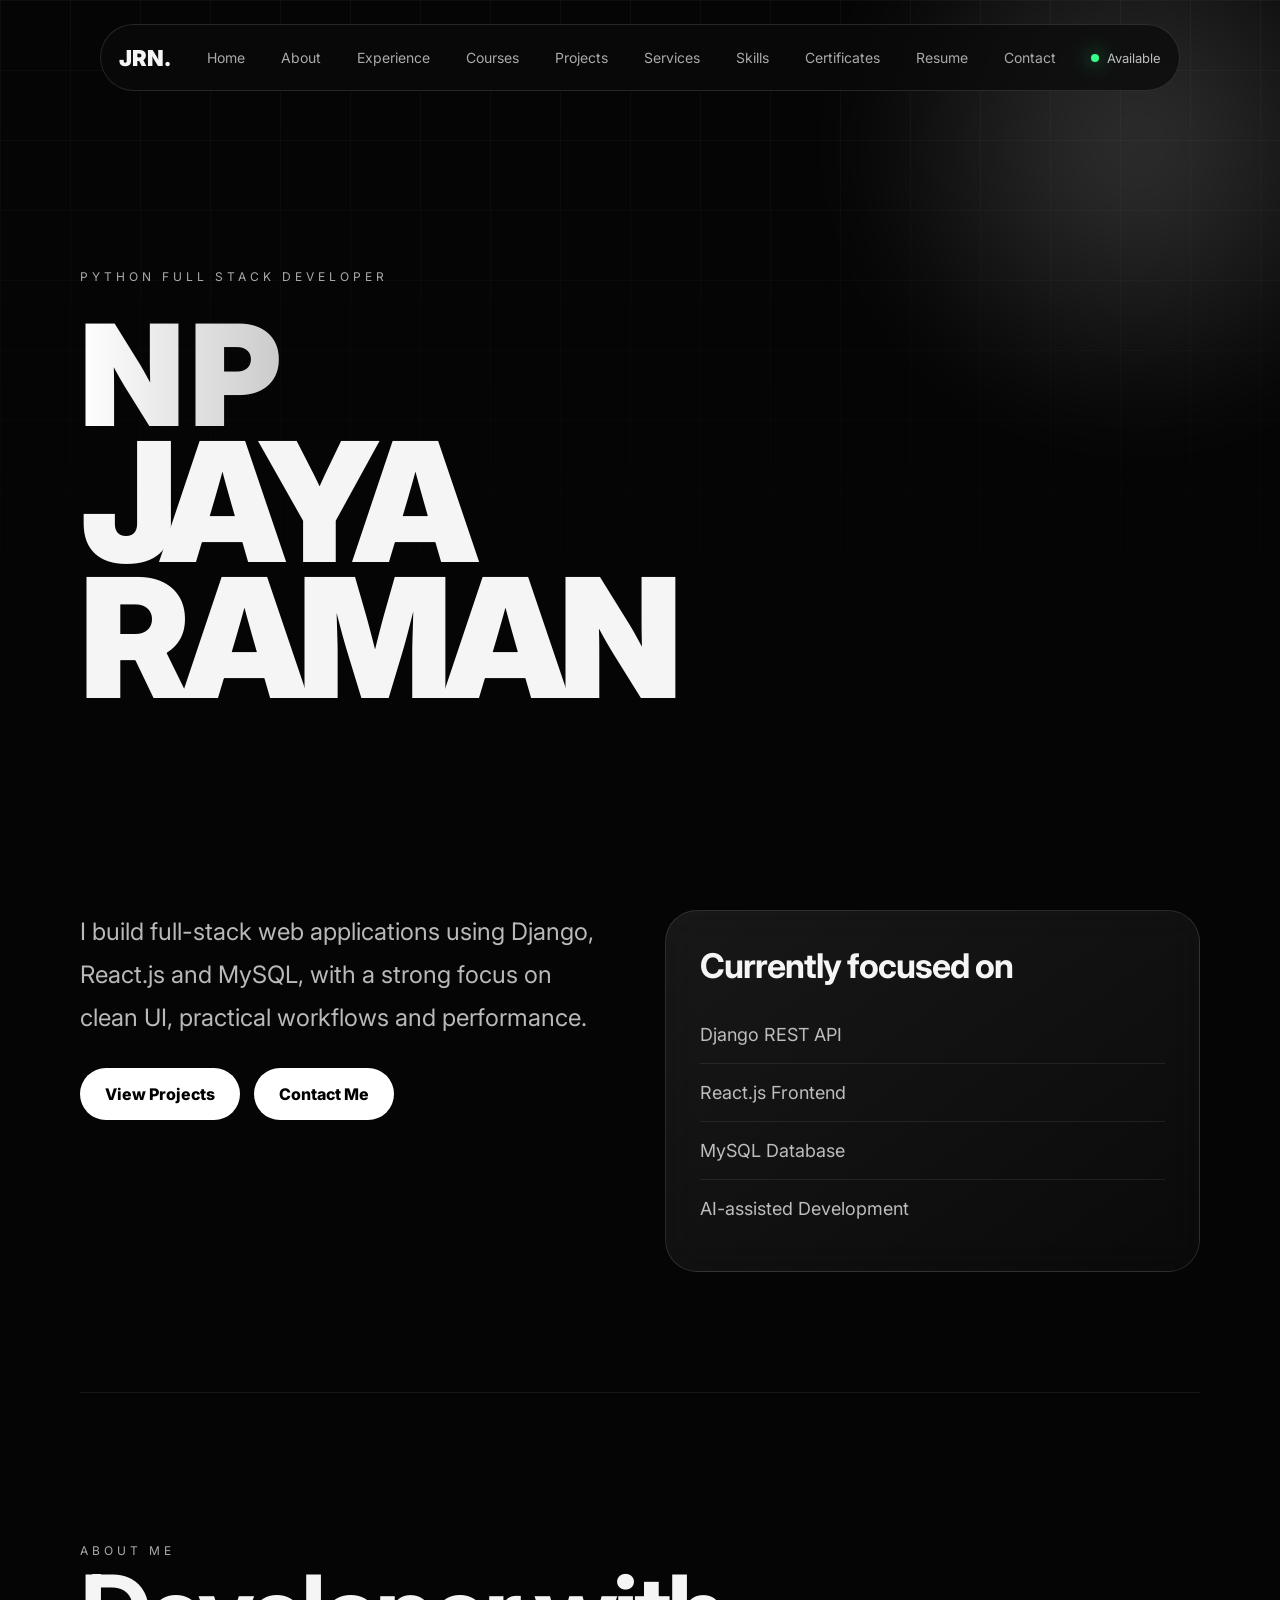
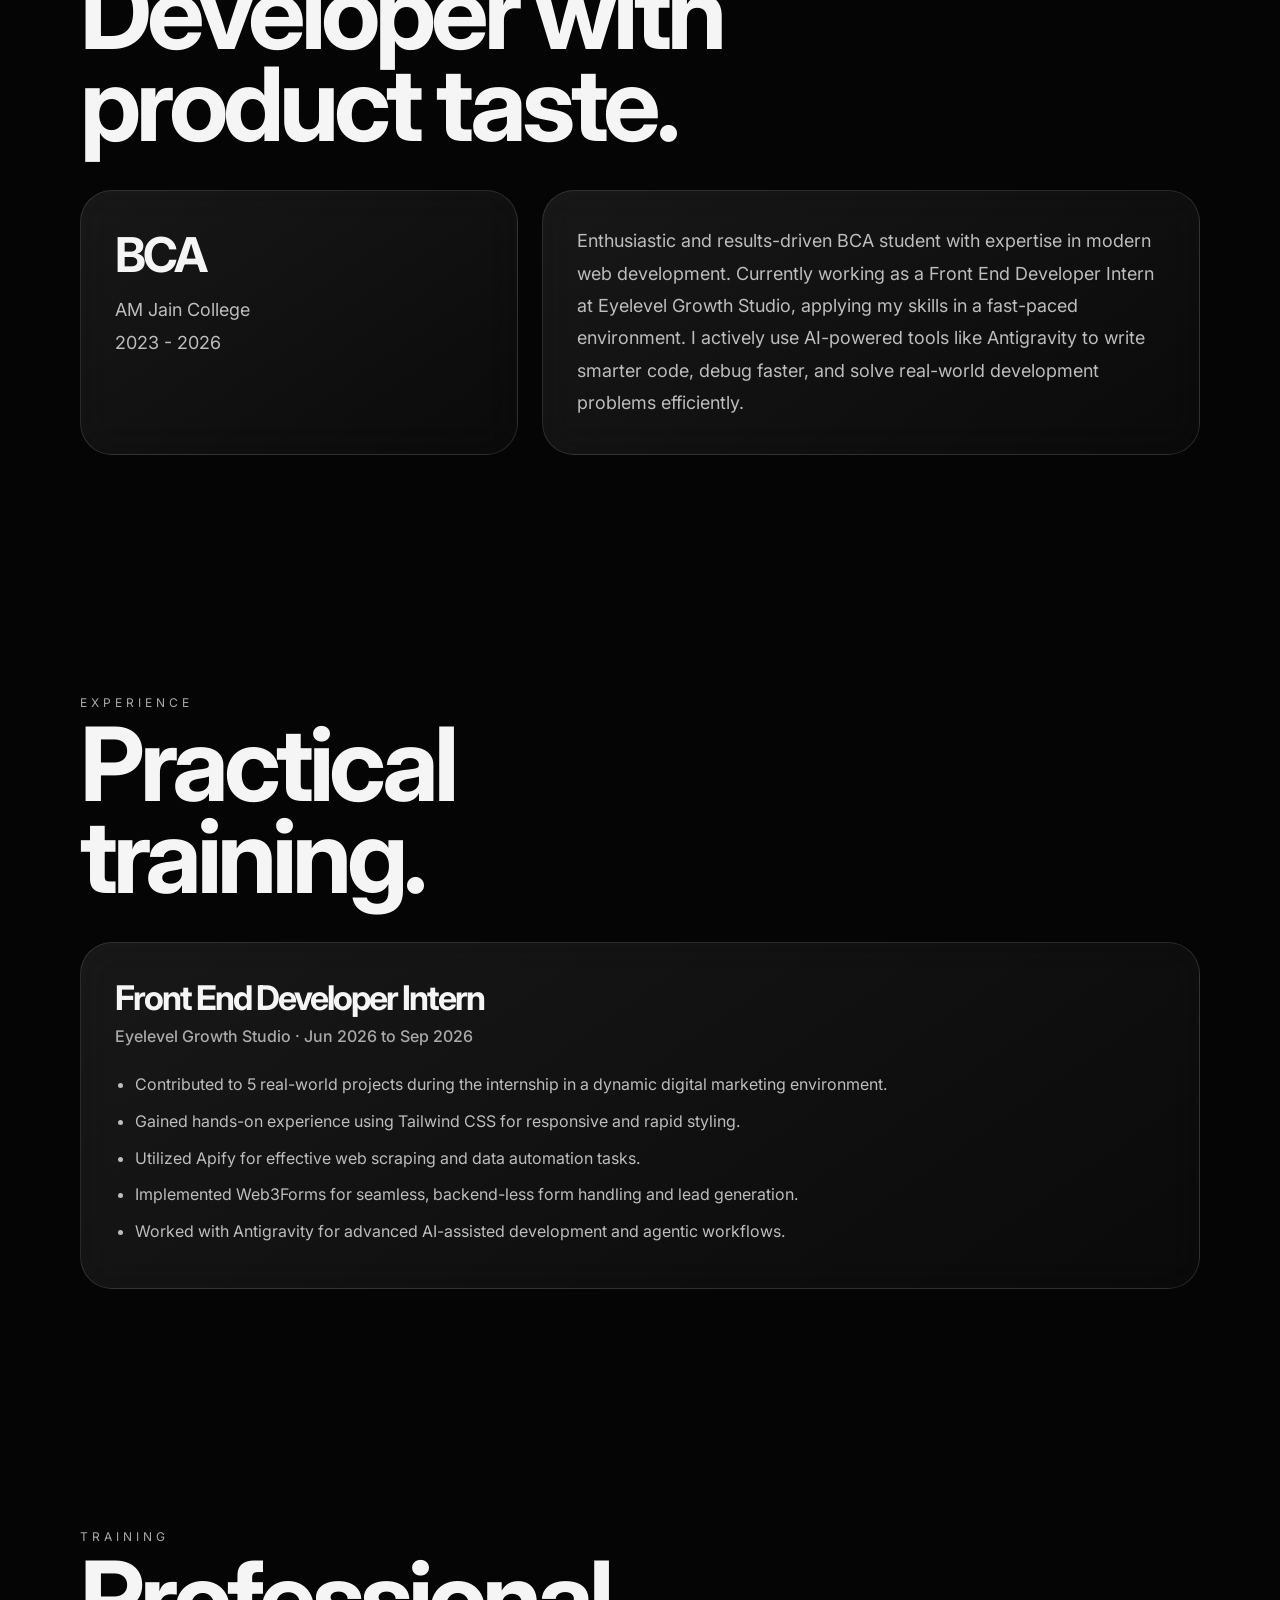
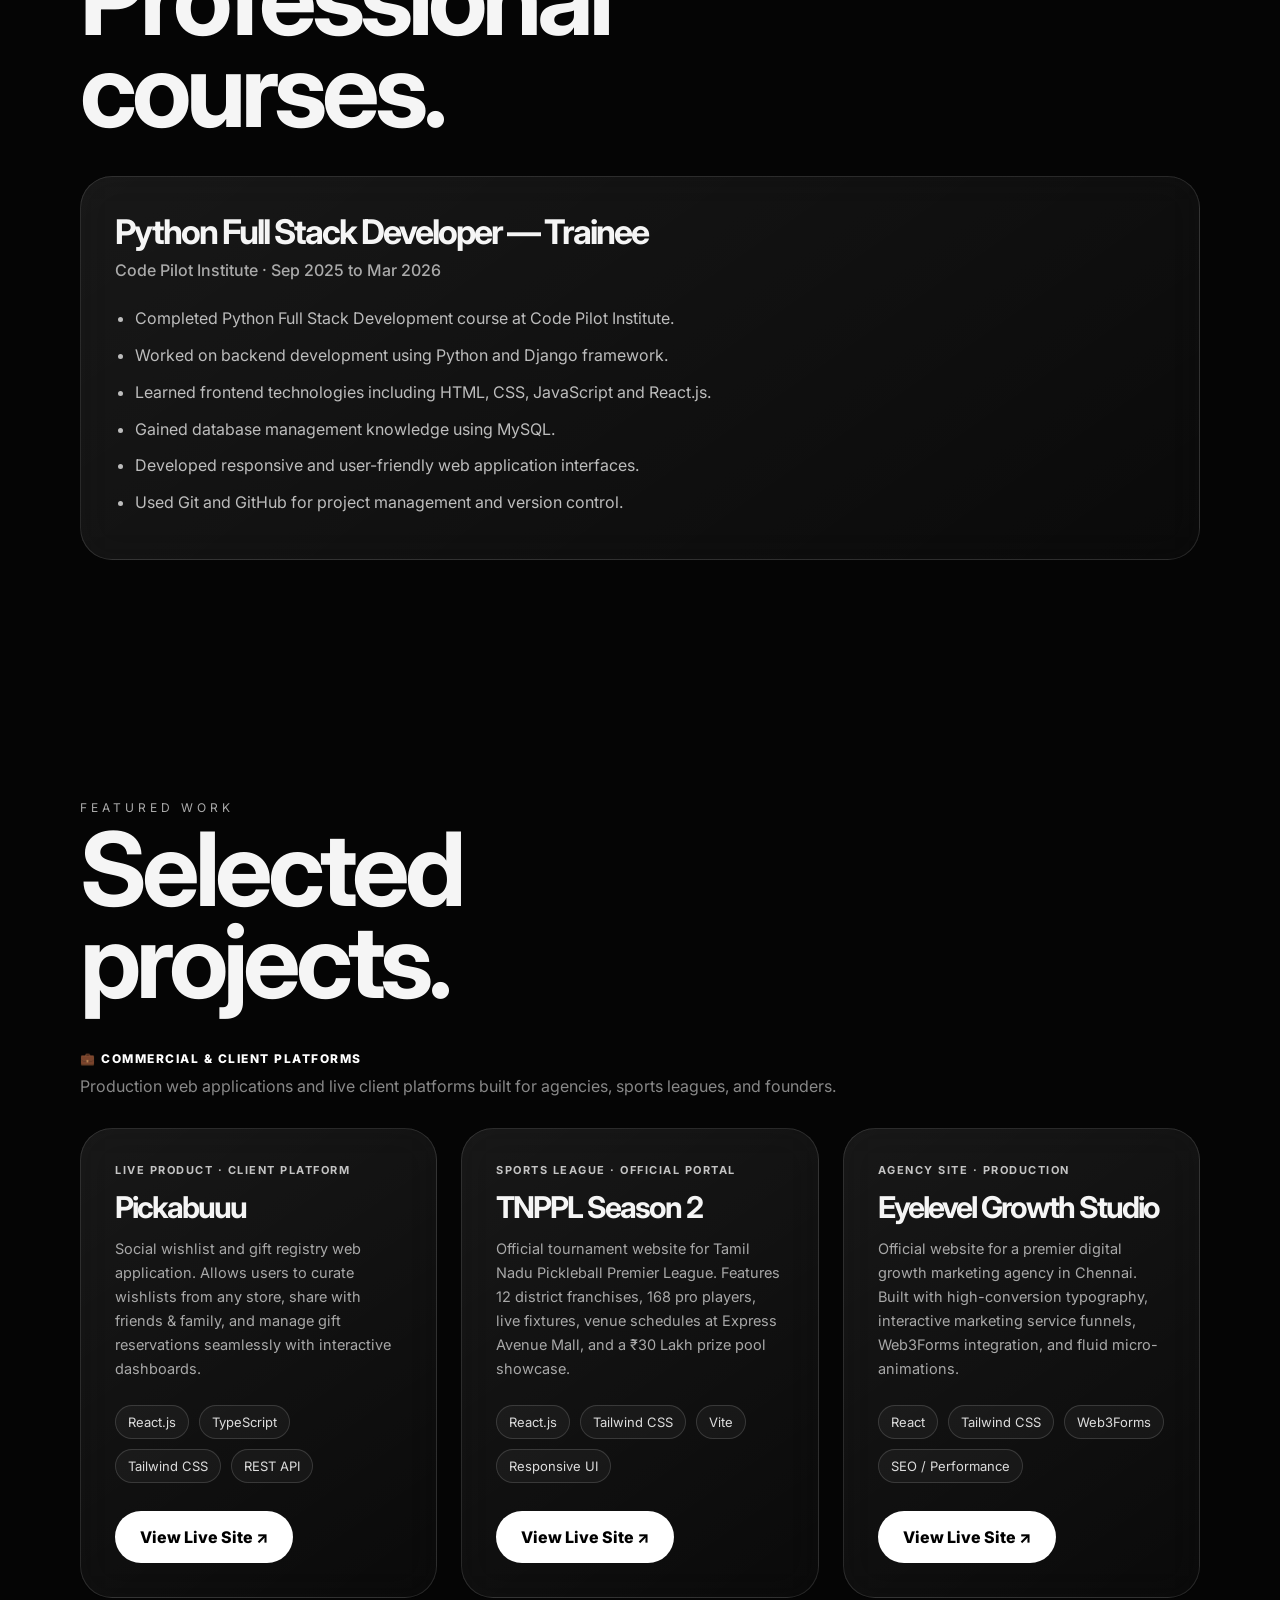
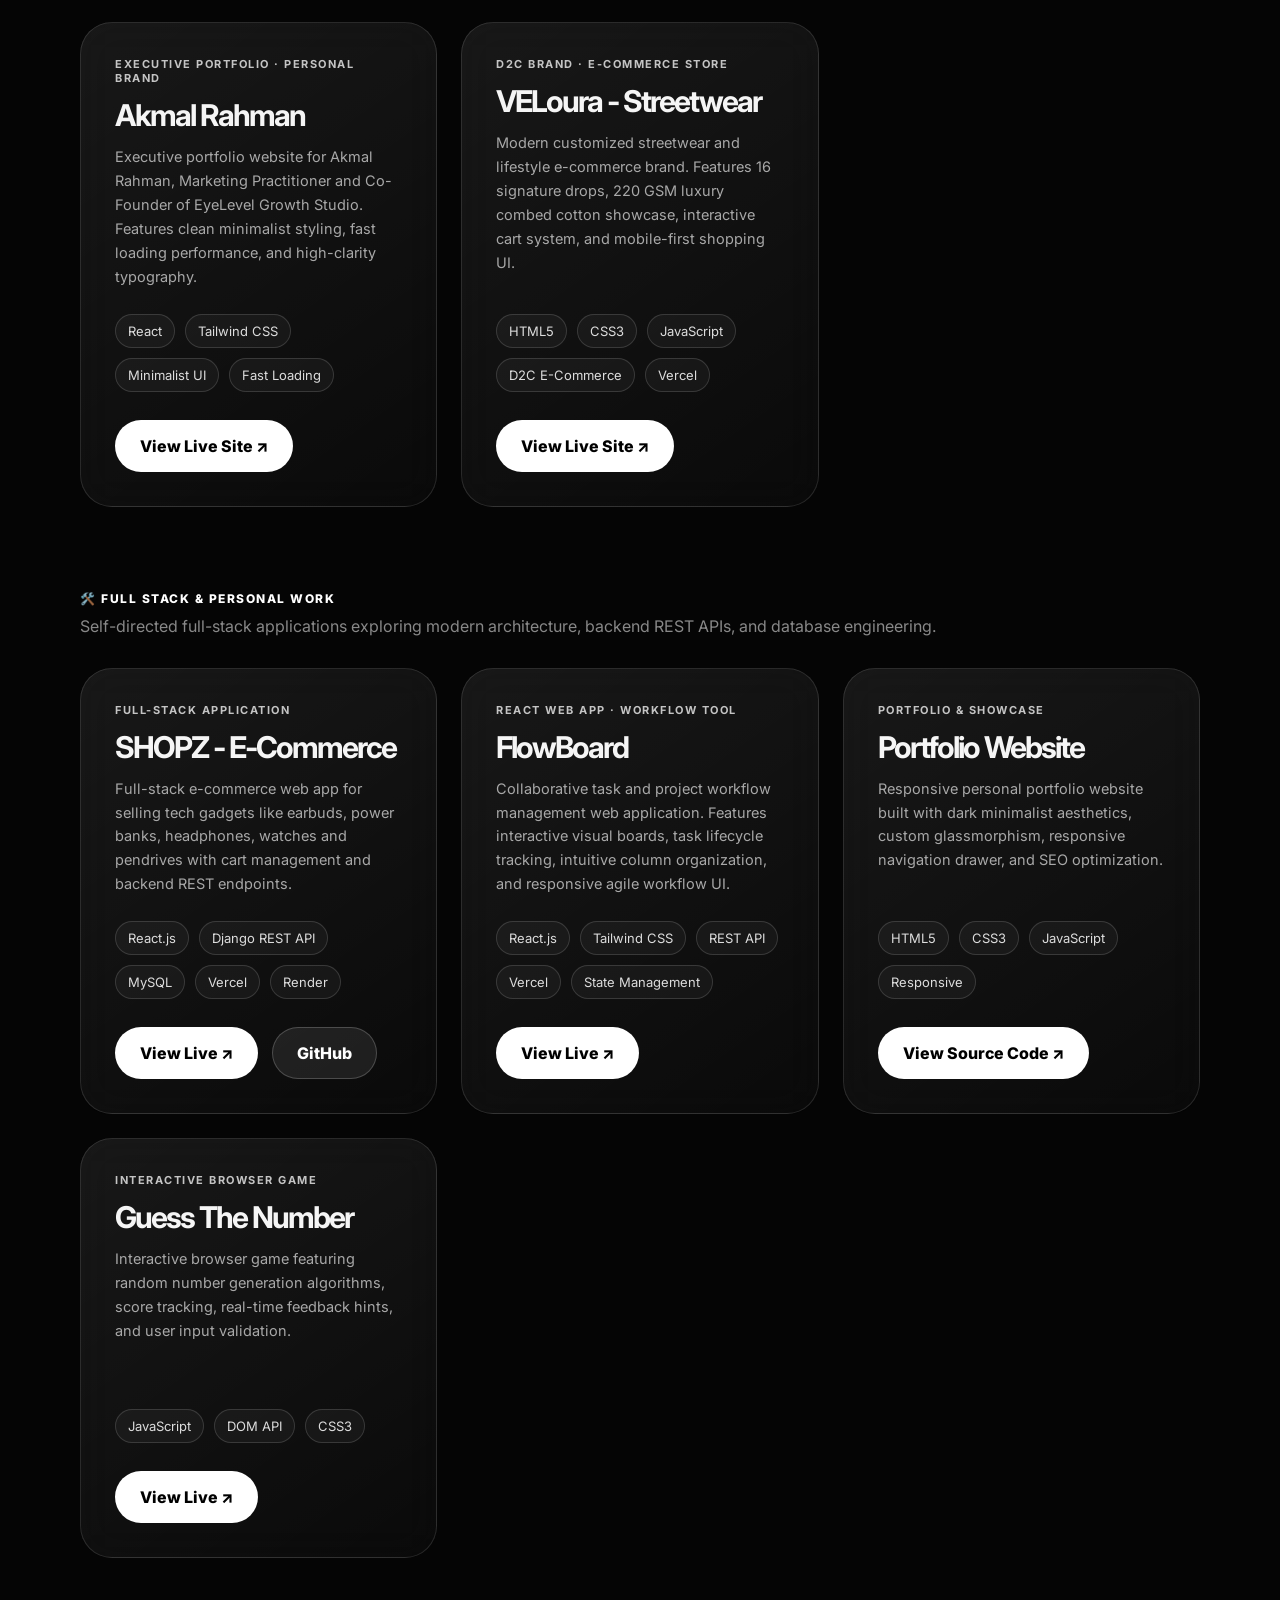
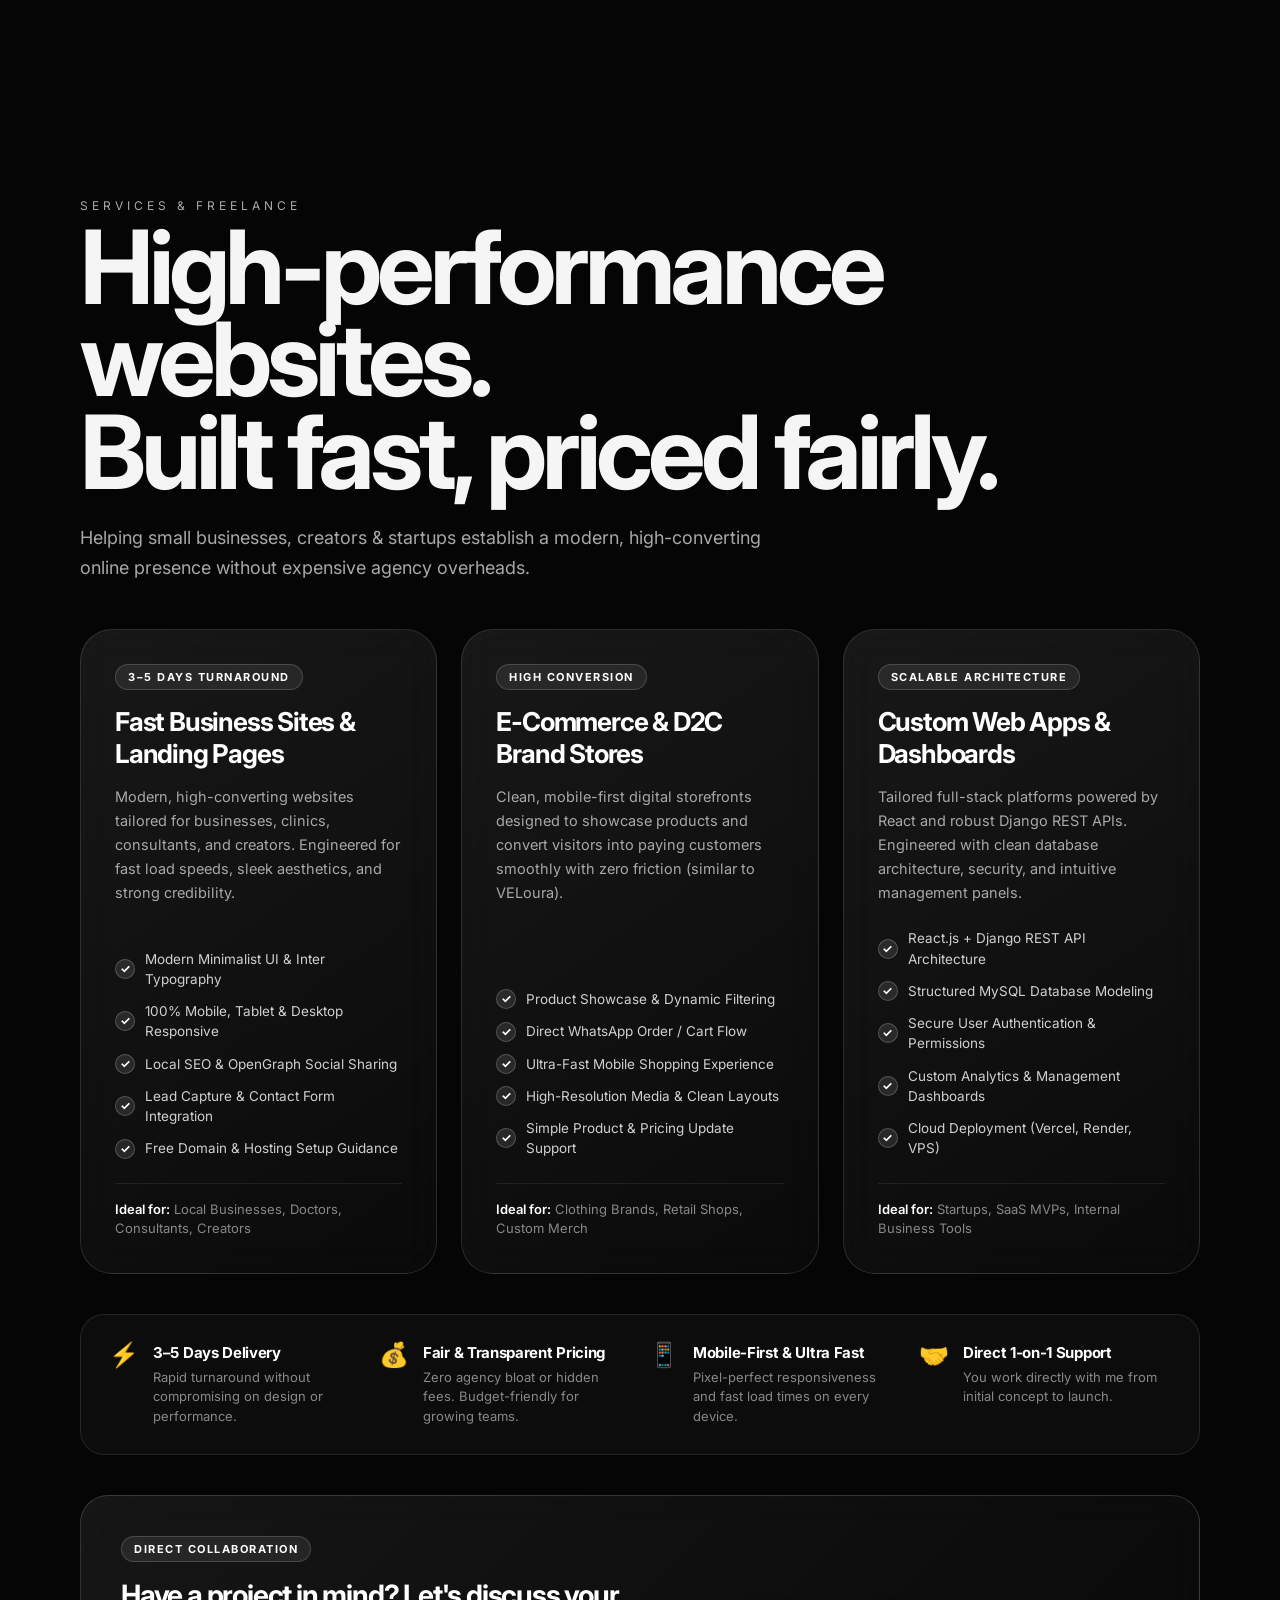
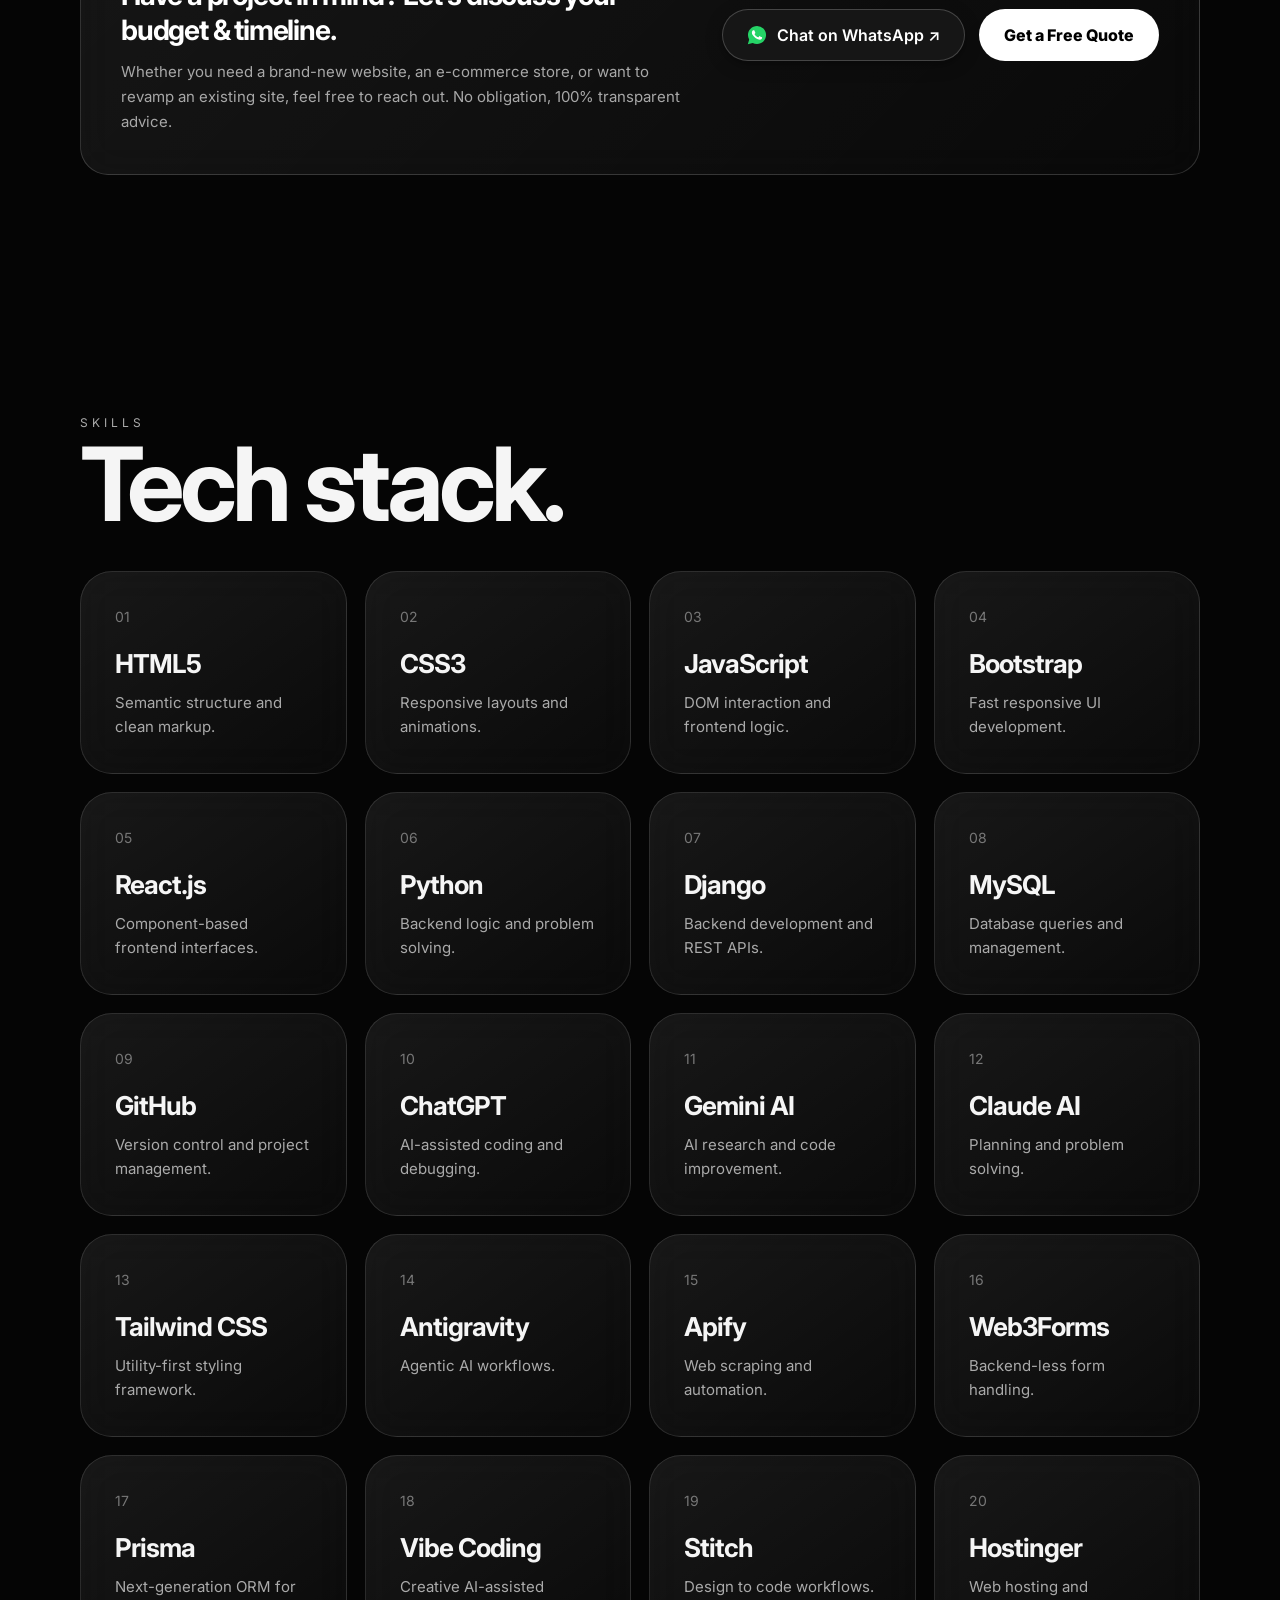
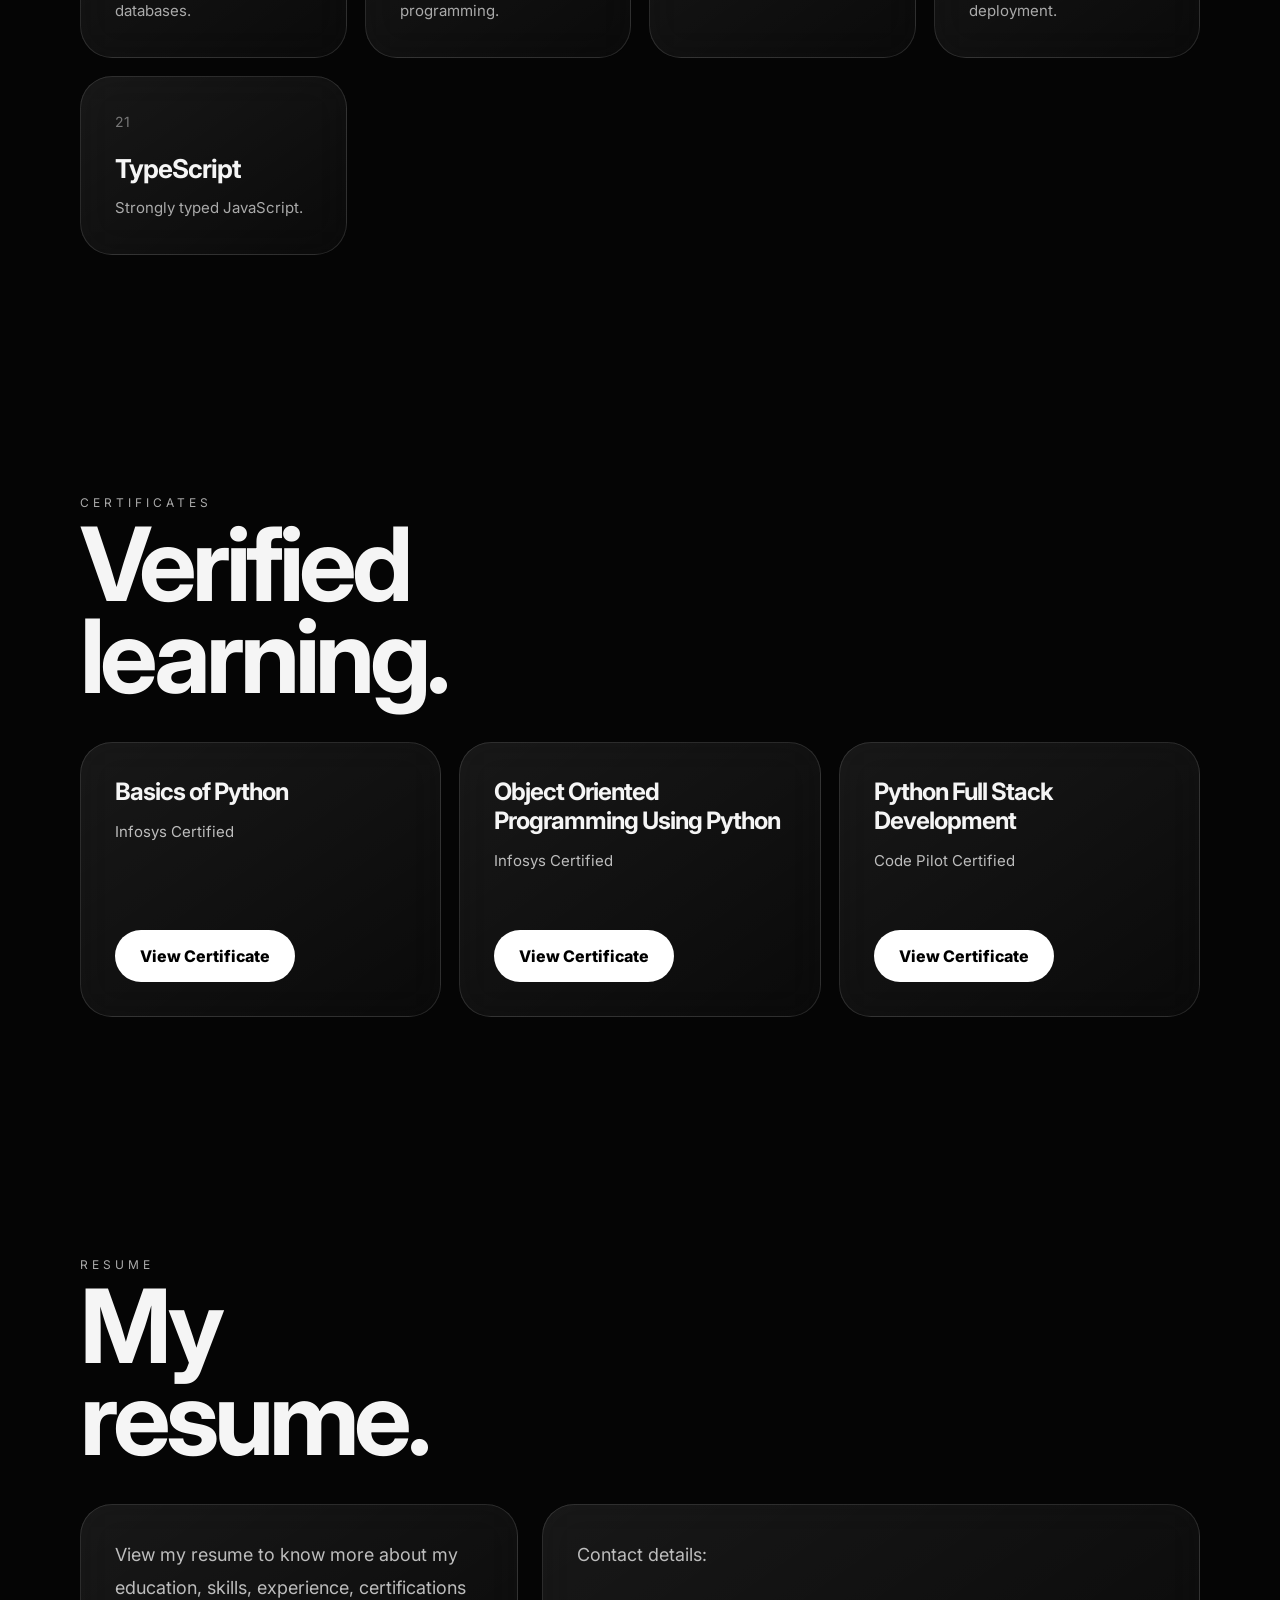
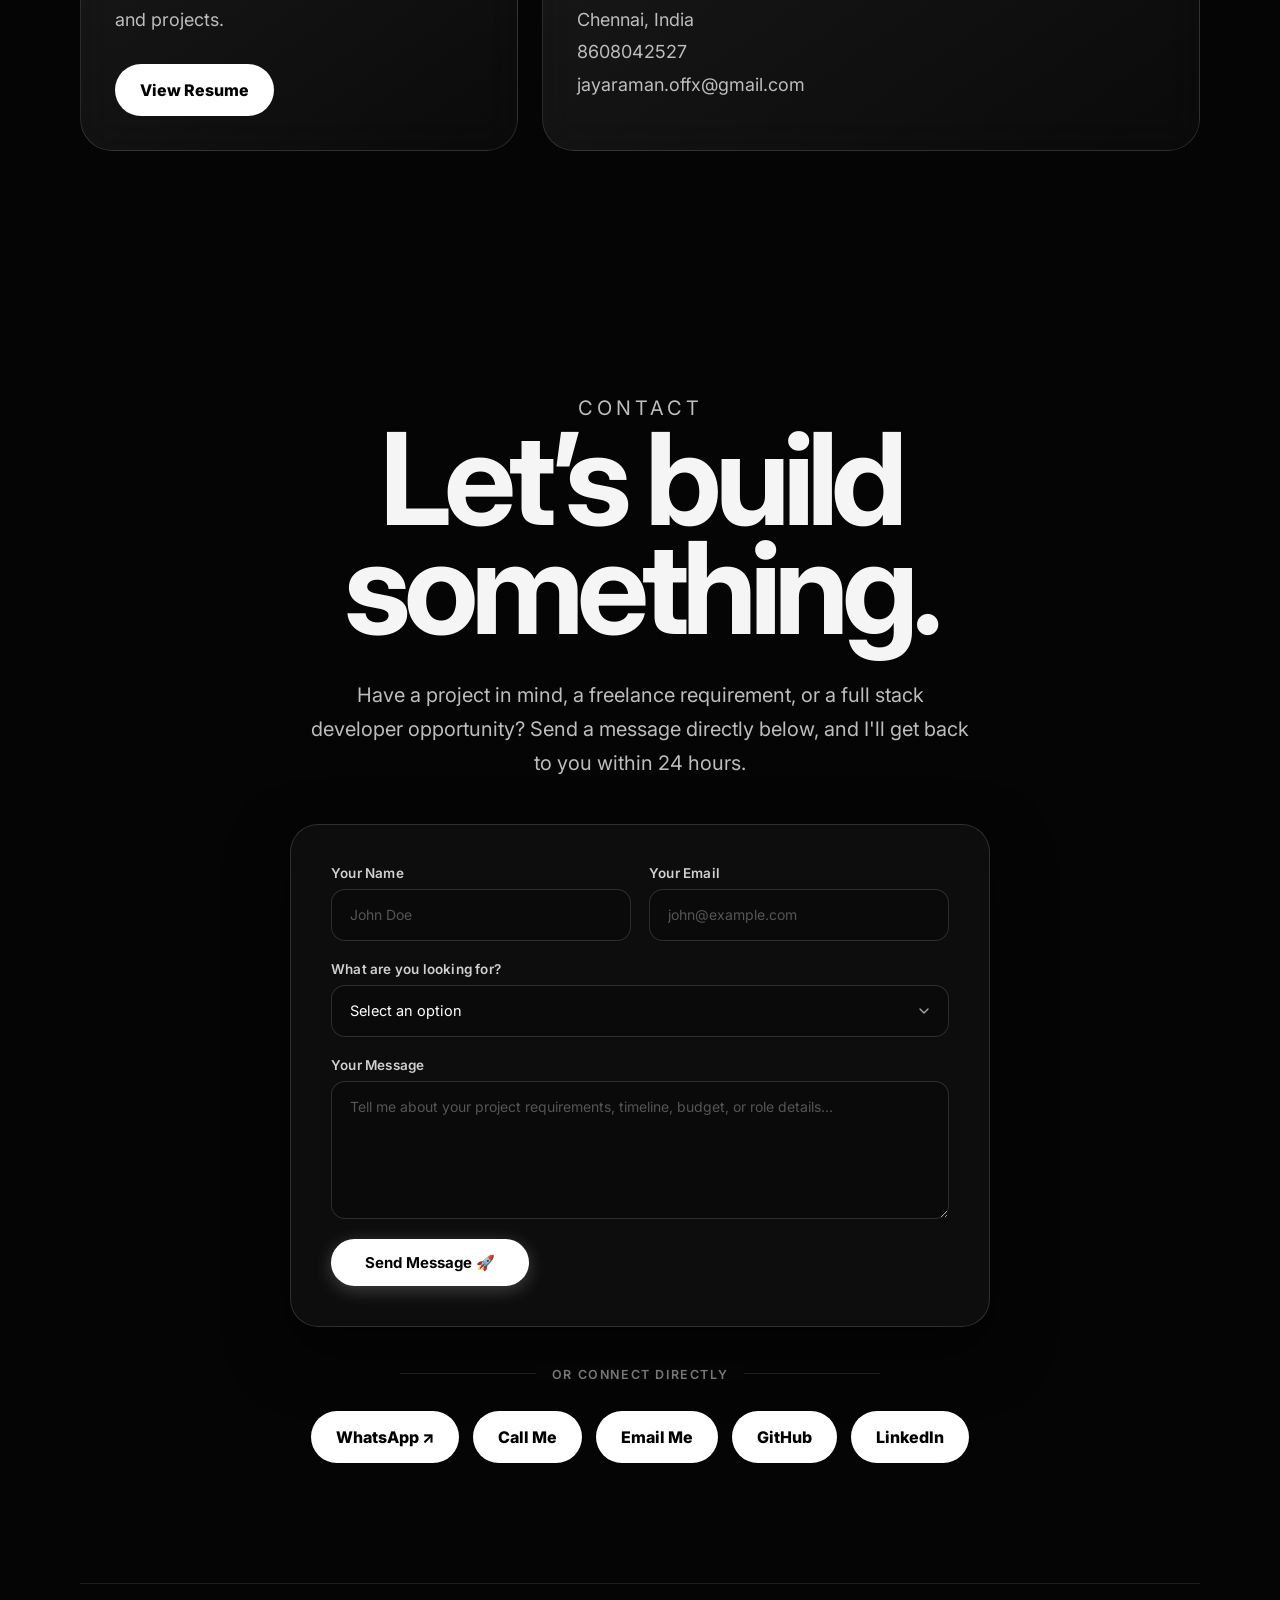
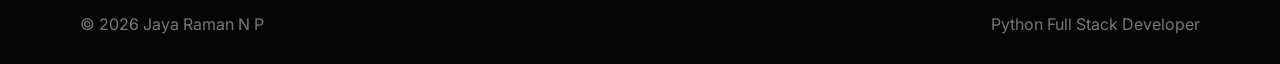
==== index.html @ b2086958 "feat: add glassmorphic contact form with Web3Forms AJAX handler" ====
<!DOCTYPE html>
<html lang="en">
<head>
  <!-- ================= BASIC SETUP ================= -->
  <meta charset="UTF-8" />
  <meta name="viewport" content="width=device-width, initial-scale=1.0" />
  <title>Jaya Raman N P | Portfolio</title>
  <!-- Primary Meta Tags -->
  <meta name="title" content="Jaya Raman N P | Python Full Stack Developer" />
  <meta name="description" content="Python Full Stack Developer building high-performance web applications using Django, React.js, and MySQL. Open for freelance projects and developer opportunities." />
  <meta name="author" content="Jaya Raman N P" />

  <!-- Favicon -->
  <link rel="icon" type="image/svg+xml" href="favicon.svg" />

  <!-- Open Graph / WhatsApp / LinkedIn / Facebook -->
  <meta property="og:type" content="website" />
  <meta property="og:title" content="Jaya Raman N P | Python Full Stack Developer" />
  <meta property="og:description" content="Python Full Stack Developer building clean, high-performance web applications using Django, React.js, and MySQL." />
  <meta property="og:site_name" content="Jaya Raman Portfolio" />

  <!-- Twitter Meta -->
  <meta name="twitter:card" content="summary_large_image" />
  <meta name="twitter:title" content="Jaya Raman N P | Python Full Stack Developer" />
  <meta name="twitter:description" content="Python Full Stack Developer building clean, high-performance web applications using Django, React.js, and MySQL." />

  <!-- Google Fonts -->
  <link rel="preconnect" href="https://fonts.googleapis.com">
  <link rel="preconnect" href="https://fonts.gstatic.com" crossorigin>
  <link href="https://fonts.googleapis.com/css2?family=Inter:wght@300;400;500;600;700;800;900&display=swap" rel="stylesheet">

  <link rel="stylesheet" href="index.css?v=18" />
</head>

<body>

  <!-- ================= NAVBAR ================= -->
  <nav class="nav">
    <div class="logo">JRN.</div>

    <div class="nav-links">
      <a href="#home">Home</a>
      <a href="#about">About</a>
      <a href="#experience">Experience</a>
      <a href="#courses">Courses</a>
      <a href="#projects">Projects</a>
      <a href="#services">Services</a>
      <a href="#skills">Skills</a>
      <a href="#certificates">Certificates</a>
      <a href="#resume">Resume</a>
      <a href="#contact">Contact</a>
    </div>

    <div class="nav-right">
      <div class="status">
        <span class="dot"></span>
        Available
      </div>

      <button class="menu-toggle" id="menuToggle" aria-label="Toggle navigation menu">
        <span></span>
        <span></span>
        <span></span>
      </button>
    </div>
  </nav>

  <!-- ================= HOME NAME ONLY ================= -->
  <section id="home" class="hero">
    <p class="eyebrow reveal">Python Full Stack Developer</p>

    <h1 class="hero-name reveal">
      <div class="hero-line small">N P</div>
      <div class="hero-line">JAYA</div>
      <div class="hero-line">RAMAN</div>
    </h1>
  </section>

  <!-- ================= HOME DETAILS AFTER SCROLL ================= -->
  <section class="hero-details">
    <div>
      <p class="reveal">
        I build full-stack web applications using Django, React.js and MySQL,
        with a strong focus on clean UI, practical workflows and performance.
      </p>

      <div class="btn-row reveal">
        <a href="#projects" class="btn">View Projects</a>
        <a href="#contact" class="btn">Contact Me</a>
      </div>
    </div>

    <div class="card hero-panel reveal">
      <h3>Currently focused on</h3>

      <ul>
        <li>Django REST API</li>
        <li>React.js Frontend</li>
        <li>MySQL Database</li>
        <li>AI-assisted Development</li>
      </ul>
    </div>
  </section>

  <!-- ================= ABOUT ================= -->
  <section id="about">
    <p class="eyebrow reveal">About Me</p>
    <h2 class="section-title reveal">Developer with<br>product taste.</h2>

    <div class="about-grid">
      <div class="card mini-card reveal">
        <h3>BCA</h3>
        <p>AM Jain College<br>2023 - 2026</p>
      </div>

      <div class="card reveal">
        <p class="about-text">
          Enthusiastic and results-driven BCA student with expertise in modern web development.
          Currently working as a Front End Developer Intern at Eyelevel Growth Studio, applying my
          skills in a fast-paced environment. I actively use AI-powered tools like Antigravity to write smarter code,
          debug faster, and solve real-world development problems efficiently.
        </p>
      </div>
    </div>
  </section>

  <!-- ================= EXPERIENCE ================= -->
  <section id="experience">
    <p class="eyebrow reveal">Experience</p>
    <h2 class="section-title reveal">Practical<br>training.</h2>

    <div class="card experience-card reveal">
      <h3>Front End Developer Intern</h3>
      <h4>Eyelevel Growth Studio · Jun 2026 to Sep 2026</h4>

      <ul>
        <li>Contributed to 5 real-world projects during the internship in a dynamic digital marketing environment.</li>
        <li>Gained hands-on experience using Tailwind CSS for responsive and rapid styling.</li>
        <li>Utilized Apify for effective web scraping and data automation tasks.</li>
        <li>Implemented Web3Forms for seamless, backend-less form handling and lead generation.</li>
        <li>Worked with Antigravity for advanced AI-assisted development and agentic workflows.</li>
      </ul>
    </div>

  </section>

  <!-- ================= COURSES ================= -->
  <section id="courses">
    <p class="eyebrow reveal">Training</p>
    <h2 class="section-title reveal">Professional<br>courses.</h2>

    <div class="card experience-card reveal">
      <h3>Python Full Stack Developer — Trainee</h3>
      <h4>Code Pilot Institute · Sep 2025 to Mar 2026</h4>

      <ul>
        <li>Completed Python Full Stack Development course at Code Pilot Institute.</li>
        <li>Worked on backend development using Python and Django framework.</li>
        <li>Learned frontend technologies including HTML, CSS, JavaScript and React.js.</li>
        <li>Gained database management knowledge using MySQL.</li>
        <li>Developed responsive and user-friendly web application interfaces.</li>
        <li>Used Git and GitHub for project management and version control.</li>
      </ul>
    </div>
  </section>

  <!-- ================= PROJECTS ================= -->
  <section id="projects">
    <p class="eyebrow reveal">Featured Work</p>
    <h2 class="section-title reveal">Selected<br>projects.</h2>

    <!-- Category 1: Commercial & Client Sites -->
    <div class="project-category-header reveal">
      <div class="category-badge">💼 Commercial & Client Platforms</div>
      <p>Production web applications and live client platforms built for agencies, sports leagues, and founders.</p>
    </div>

    <div class="projects-grid two-col">

      <!-- Pickabuuu -->
      <div class="card project reveal">
        <div>
          <div class="project-type-tag">Live Product · Client Platform</div>
          <h3>Pickabuuu</h3>
          <p>
            Social wishlist and gift registry web application. Allows users to curate wishlists from any store, share with friends & family, and manage gift reservations seamlessly with interactive dashboards.
          </p>
        </div>

        <div>
          <div class="tag-row">
            <span class="tag">React.js</span>
            <span class="tag">TypeScript</span>
            <span class="tag">Tailwind CSS</span>
            <span class="tag">REST API</span>
          </div>

          <div class="btn-row">
            <a href="https://pickabuuu.com/"
               target="_blank"
               rel="noopener noreferrer"
               class="btn">
              View Live Site ↗
            </a>
          </div>
        </div>
      </div>

      <!-- TNPPL Season 2 -->
      <div class="card project reveal">
        <div>
          <div class="project-type-tag">Sports League · Official Portal</div>
          <h3>TNPPL Season 2</h3>
          <p>
            Official tournament website for Tamil Nadu Pickleball Premier League. Features 12 district franchises, 168 pro players, live fixtures, venue schedules at Express Avenue Mall, and a ₹30 Lakh prize pool showcase.
          </p>
        </div>

        <div>
          <div class="tag-row">
            <span class="tag">React.js</span>
            <span class="tag">Tailwind CSS</span>
            <span class="tag">Vite</span>
            <span class="tag">Responsive UI</span>
          </div>

          <div class="btn-row">
            <a href="https://tnppl.com/"
               target="_blank"
               rel="noopener noreferrer"
               class="btn">
              View Live Site ↗
            </a>
          </div>
        </div>
      </div>

      <!-- Eyelevel Growth Studio -->
      <div class="card project reveal">
        <div>
          <div class="project-type-tag">Agency Site · Production</div>
          <h3>Eyelevel Growth Studio</h3>
          <p>
            Official website for a premier digital growth marketing agency in Chennai. Built with high-conversion typography, interactive marketing service funnels, Web3Forms integration, and fluid micro-animations.
          </p>
        </div>

        <div>
          <div class="tag-row">
            <span class="tag">React</span>
            <span class="tag">Tailwind CSS</span>
            <span class="tag">Web3Forms</span>
            <span class="tag">SEO / Performance</span>
          </div>

          <div class="btn-row">
            <a href="https://theeyelevelstudio.com/"
               target="_blank"
               rel="noopener noreferrer"
               class="btn">
              View Live Site ↗
            </a>
          </div>
        </div>
      </div>

      <!-- Akmal Rahman -->
      <div class="card project reveal">
        <div>
          <div class="project-type-tag">Executive Portfolio · Personal Brand</div>
          <h3>Akmal Rahman</h3>
          <p>
            Executive portfolio website for Akmal Rahman, Marketing Practitioner and Co-Founder of EyeLevel Growth Studio. Features clean minimalist styling, fast loading performance, and high-clarity typography.
          </p>
        </div>

        <div>
          <div class="tag-row">
            <span class="tag">React</span>
            <span class="tag">Tailwind CSS</span>
            <span class="tag">Minimalist UI</span>
            <span class="tag">Fast Loading</span>
          </div>

          <div class="btn-row">
            <a href="https://www.akmalrahman.com/"
               target="_blank"
               rel="noopener noreferrer"
               class="btn">
              View Live Site ↗
            </a>
          </div>
        </div>
      </div>

      <!-- VELoura -->
      <div class="card project reveal">
        <div>
          <div class="project-type-tag">D2C Brand · E-Commerce Store</div>
          <h3>VELoura - Streetwear</h3>
          <p>
            Modern customized streetwear and lifestyle e-commerce brand. Features 16 signature drops, 220 GSM luxury combed cotton showcase, interactive cart system, and mobile-first shopping UI.
          </p>
        </div>

        <div>
          <div class="tag-row">
            <span class="tag">HTML5</span>
            <span class="tag">CSS3</span>
            <span class="tag">JavaScript</span>
            <span class="tag">D2C E-Commerce</span>
            <span class="tag">Vercel</span>
          </div>

          <div class="btn-row">
            <a href="https://ve-loura.vercel.app/"
               target="_blank"
               rel="noopener noreferrer"
               class="btn">
              View Live Site ↗
            </a>
          </div>
        </div>
      </div>

    </div>

    <!-- Category 2: Full Stack & Personal Projects -->
    <div class="project-category-header reveal" style="margin-top: 80px;">
      <div class="category-badge">🛠️ Full Stack & Personal Work</div>
      <p>Self-directed full-stack applications exploring modern architecture, backend REST APIs, and database engineering.</p>
    </div>

    <div class="projects-grid">

      <!-- SHOPZ -->
      <div class="card project reveal">
        <div>
          <div class="project-type-tag">Full-Stack Application</div>
          <h3>SHOPZ - E-Commerce</h3>
          <p>
            Full-stack e-commerce web app for selling tech gadgets like earbuds, power banks, headphones, watches and pendrives with cart management and backend REST endpoints.
          </p>
        </div>

        <div>
          <div class="tag-row">
            <span class="tag">React.js</span>
            <span class="tag">Django REST API</span>
            <span class="tag">MySQL</span>
            <span class="tag">Vercel</span>
            <span class="tag">Render</span>
          </div>

          <div class="btn-row">
            <a href="https://shopz-dk5cq7rr7-jayaramanoffx-romans-projects.vercel.app/"
               target="_blank"
               rel="noopener noreferrer"
               class="btn">
              View Live ↗
            </a>
            <a href="https://github.com/jayaramanoffx-Roman"
               target="_blank"
               rel="noopener noreferrer"
               class="btn btn-secondary">
              GitHub
            </a>
          </div>
        </div>
      </div>

      <!-- FlowBoard -->
      <div class="card project reveal">
        <div>
          <div class="project-type-tag">React Web App · Workflow Tool</div>
          <h3>FlowBoard</h3>
          <p>
            Collaborative task and project workflow management web application. Features interactive visual boards, task lifecycle tracking, intuitive column organization, and responsive agile workflow UI.
          </p>
        </div>

        <div>
          <div class="tag-row">
            <span class="tag">React.js</span>
            <span class="tag">Tailwind CSS</span>
            <span class="tag">REST API</span>
            <span class="tag">Vercel</span>
            <span class="tag">State Management</span>
          </div>

          <div class="btn-row">
            <a href="https://flowboard-frontend-rho.vercel.app/"
               target="_blank"
               rel="noopener noreferrer"
               class="btn">
              View Live ↗
            </a>
          </div>
        </div>
      </div>

      <!-- Portfolio Website -->
      <div class="card project reveal">
        <div>
          <div class="project-type-tag">Portfolio & Showcase</div>
          <h3>Portfolio Website</h3>
          <p>
            Responsive personal portfolio website built with dark minimalist aesthetics, custom glassmorphism, responsive navigation drawer, and SEO optimization.
          </p>
        </div>

        <div>
          <div class="tag-row">
            <span class="tag">HTML5</span>
            <span class="tag">CSS3</span>
            <span class="tag">JavaScript</span>
            <span class="tag">Responsive</span>
          </div>

          <div class="btn-row">
            <a href="https://github.com/jayaramanoffx-Roman/PORTFOLIO"
               target="_blank"
               rel="noopener noreferrer"
               class="btn">
              View Source Code ↗
            </a>
          </div>
        </div>
      </div>

      <!-- Guess The Number Game -->
      <div class="card project reveal">
        <div>
          <div class="project-type-tag">Interactive Browser Game</div>
          <h3>Guess The Number</h3>
          <p>
            Interactive browser game featuring random number generation algorithms, score tracking, real-time feedback hints, and user input validation.
          </p>
        </div>

        <div>
          <div class="tag-row">
            <span class="tag">JavaScript</span>
            <span class="tag">DOM API</span>
            <span class="tag">CSS3</span>
          </div>

          <div class="btn-row">
            <a href="https://guess-the-number-game-liard.vercel.app/"
               target="_blank"
               rel="noopener noreferrer"
               class="btn">
              View Live ↗
            </a>
          </div>
        </div>
      </div>

    </div>
  </section>

  <!-- ================= SERVICES & FREELANCE ================= -->
  <section id="services" class="services">
    <p class="eyebrow reveal">Services & Freelance</p>
    <h2 class="section-title reveal">High-performance websites.<br>Built fast, priced fairly.</h2>
    <p class="services-intro reveal">
      Helping small businesses, creators & startups establish a modern, high-converting online presence without expensive agency overheads.
    </p>

    <!-- Services Grid -->
    <div class="services-grid">

      <!-- Service 1: Fast Business Sites & Landing Pages -->
      <div class="card service-card reveal">
        <div class="service-card-top">
          <div class="service-badge">3–5 Days Turnaround</div>
          <h3>Fast Business Sites & Landing Pages</h3>
          <p class="service-desc">
            Modern, high-converting websites tailored for businesses, clinics, consultants, and creators. Engineered for fast load speeds, sleek aesthetics, and strong credibility.
          </p>
        </div>

        <div class="service-card-bottom">
          <ul class="service-features">
            <li><span class="check">✓</span> Modern Minimalist UI & Inter Typography</li>
            <li><span class="check">✓</span> 100% Mobile, Tablet & Desktop Responsive</li>
            <li><span class="check">✓</span> Local SEO & OpenGraph Social Sharing</li>
            <li><span class="check">✓</span> Lead Capture & Contact Form Integration</li>
            <li><span class="check">✓</span> Free Domain & Hosting Setup Guidance</li>
          </ul>

          <div class="service-target">
            <span class="target-label">Ideal for:</span> Local Businesses, Doctors, Consultants, Creators
          </div>
        </div>
      </div>

      <!-- Service 2: E-Commerce & D2C Brand Stores -->
      <div class="card service-card reveal">
        <div class="service-card-top">
          <div class="service-badge">High Conversion</div>
          <h3>E-Commerce & D2C Brand Stores</h3>
          <p class="service-desc">
            Clean, mobile-first digital storefronts designed to showcase products and convert visitors into paying customers smoothly with zero friction (similar to VELoura).
          </p>
        </div>

        <div class="service-card-bottom">
          <ul class="service-features">
            <li><span class="check">✓</span> Product Showcase & Dynamic Filtering</li>
            <li><span class="check">✓</span> Direct WhatsApp Order / Cart Flow</li>
            <li><span class="check">✓</span> Ultra-Fast Mobile Shopping Experience</li>
            <li><span class="check">✓</span> High-Resolution Media & Clean Layouts</li>
            <li><span class="check">✓</span> Simple Product & Pricing Update Support</li>
          </ul>

          <div class="service-target">
            <span class="target-label">Ideal for:</span> Clothing Brands, Retail Shops, Custom Merch
          </div>
        </div>
      </div>

      <!-- Service 3: Custom Web Apps & Dashboards -->
      <div class="card service-card reveal">
        <div class="service-card-top">
          <div class="service-badge">Scalable Architecture</div>
          <h3>Custom Web Apps & Dashboards</h3>
          <p class="service-desc">
            Tailored full-stack platforms powered by React and robust Django REST APIs. Engineered with clean database architecture, security, and intuitive management panels.
          </p>
        </div>

        <div class="service-card-bottom">
          <ul class="service-features">
            <li><span class="check">✓</span> React.js + Django REST API Architecture</li>
            <li><span class="check">✓</span> Structured MySQL Database Modeling</li>
            <li><span class="check">✓</span> Secure User Authentication & Permissions</li>
            <li><span class="check">✓</span> Custom Analytics & Management Dashboards</li>
            <li><span class="check">✓</span> Cloud Deployment (Vercel, Render, VPS)</li>
          </ul>

          <div class="service-target">
            <span class="target-label">Ideal for:</span> Startups, SaaS MVPs, Internal Business Tools
          </div>
        </div>
      </div>

    </div>

    <!-- Trust Strip / Value Proposition -->
    <div class="trust-strip reveal">
      <div class="trust-item">
        <span class="trust-icon">⚡</span>
        <div>
          <h4>3–5 Days Delivery</h4>
          <p>Rapid turnaround without compromising on design or performance.</p>
        </div>
      </div>
      <div class="trust-item">
        <span class="trust-icon">💰</span>
        <div>
          <h4>Fair & Transparent Pricing</h4>
          <p>Zero agency bloat or hidden fees. Budget-friendly for growing teams.</p>
        </div>
      </div>
      <div class="trust-item">
        <span class="trust-icon">📱</span>
        <div>
          <h4>Mobile-First & Ultra Fast</h4>
          <p>Pixel-perfect responsiveness and fast load times on every device.</p>
        </div>
      </div>
      <div class="trust-item">
        <span class="trust-icon">🤝</span>
        <div>
          <h4>Direct 1-on-1 Support</h4>
          <p>You work directly with me from initial concept to launch.</p>
        </div>
      </div>
    </div>

    <!-- Instant Action CTA Box -->
    <div class="card services-cta reveal">
      <div class="services-cta-content">
        <div class="service-badge">Direct Collaboration</div>
        <h3>Have a project in mind? Let's discuss your budget & timeline.</h3>
        <p>
          Whether you need a brand-new website, an e-commerce store, or want to revamp an existing site, feel free to reach out. No obligation, 100% transparent advice.
        </p>
      </div>

      <div class="btn-row">
        <a href="https://wa.me/918608042527?text=Hi%20Jaya%20Raman,%20I'm%20interested%20in%20building%20a%20website%20for%20my%20business."
           target="_blank"
           rel="noopener noreferrer"
           class="btn btn-whatsapp">
          <svg class="whatsapp-icon" viewBox="0 0 24 24" width="20" height="20" fill="none" xmlns="http://www.w3.org/2000/svg">
            <path fill="#25D366" d="M12.004 1.168C6.02 1.168 1.168 6.02 1.168 12.004c0 1.91.499 3.774 1.448 5.419L1 23l5.748-1.507a10.8 10.8 0 0 0 5.256 1.348h.005c5.98 0 10.836-4.852 10.836-10.837 0-2.898-1.13-5.621-3.18-7.671a10.77 10.77 0 0 0-7.661-3.165z"/>
            <path fill="#ffffff" d="M17.472 14.382c-.301-.15-1.777-.876-2.053-.976-.275-.1-.476-.15-.676.15-.2.3-.776.976-.951 1.176-.176.2-.351.225-.652.075-.3-.15-1.267-.467-2.414-1.489-.893-.797-1.496-1.782-1.672-2.083-.175-.3-.019-.462.132-.611.136-.134.301-.35.452-.525.15-.175.2-.3.301-.5.1-.2.05-.375-.025-.525-.075-.15-.676-1.628-.927-2.228-.244-.585-.493-.505-.677-.514-.175-.008-.376-.01-.577-.01-.2 0-.526.075-.802.375-.276.3-1.053 1.028-1.053 2.507 0 1.479 1.078 2.906 1.229 3.107.15.2 2.122 3.24 5.14 4.544.718.31 1.279.495 1.716.634.721.23 1.378.197 1.897.12.578-.087 1.777-.726 2.028-1.427.251-.701.251-1.302.176-1.427-.075-.126-.276-.201-.576-.351z"/>
          </svg>
          <span>Chat on WhatsApp ↗</span>
        </a>
        <a href="#contact" class="btn">
          Get a Free Quote
        </a>
      </div>
    </div>

  </section>

  <!-- ================= SKILLS ================= -->
  <section id="skills">
    <p class="eyebrow reveal">Skills</p>
    <h2 class="section-title reveal">Tech stack.</h2>

    <div class="skills-grid">
      <div class="card skill reveal"><span>01</span><h3>HTML5</h3><p>Semantic structure and clean markup.</p></div>
      <div class="card skill reveal"><span>02</span><h3>CSS3</h3><p>Responsive layouts and animations.</p></div>
      <div class="card skill reveal"><span>03</span><h3>JavaScript</h3><p>DOM interaction and frontend logic.</p></div>
      <div class="card skill reveal"><span>04</span><h3>Bootstrap</h3><p>Fast responsive UI development.</p></div>
      <div class="card skill reveal"><span>05</span><h3>React.js</h3><p>Component-based frontend interfaces.</p></div>
      <div class="card skill reveal"><span>06</span><h3>Python</h3><p>Backend logic and problem solving.</p></div>
      <div class="card skill reveal"><span>07</span><h3>Django</h3><p>Backend development and REST APIs.</p></div>
      <div class="card skill reveal"><span>08</span><h3>MySQL</h3><p>Database queries and management.</p></div>
      <div class="card skill reveal"><span>09</span><h3>GitHub</h3><p>Version control and project management.</p></div>
      <div class="card skill reveal"><span>10</span><h3>ChatGPT</h3><p>AI-assisted coding and debugging.</p></div>
      <div class="card skill reveal"><span>11</span><h3>Gemini AI</h3><p>AI research and code improvement.</p></div>
      <div class="card skill reveal"><span>12</span><h3>Claude AI</h3><p>Planning and problem solving.</p></div>
      <div class="card skill reveal"><span>13</span><h3>Tailwind CSS</h3><p>Utility-first styling framework.</p></div>
      <div class="card skill reveal"><span>14</span><h3>Antigravity</h3><p>Agentic AI workflows.</p></div>
      <div class="card skill reveal"><span>15</span><h3>Apify</h3><p>Web scraping and automation.</p></div>
      <div class="card skill reveal"><span>16</span><h3>Web3Forms</h3><p>Backend-less form handling.</p></div>
      <div class="card skill reveal"><span>17</span><h3>Prisma</h3><p>Next-generation ORM for databases.</p></div>
      <div class="card skill reveal"><span>18</span><h3>Vibe Coding</h3><p>Creative AI-assisted programming.</p></div>
      <div class="card skill reveal"><span>19</span><h3>Stitch</h3><p>Design to code workflows.</p></div>
      <div class="card skill reveal"><span>20</span><h3>Hostinger</h3><p>Web hosting and deployment.</p></div>
      <div class="card skill reveal"><span>21</span><h3>TypeScript</h3><p>Strongly typed JavaScript.</p></div>
    </div>
  </section>

  <!-- ================= CERTIFICATES ================= -->
  <section id="certificates">
    <p class="eyebrow reveal">Certificates</p>
    <h2 class="section-title reveal">Verified<br>learning.</h2>

    <div class="cert-grid">
      <div class="card cert reveal">
        <div>
          <h3>Basics of Python</h3>
          <p>Infosys Certified</p>
        </div>
        <div class="btn-row">
          <a href="assets/INFOSYS BASICS OF PYTHON.pdf" target="_blank" class="btn">View Certificate</a>
        </div>
      </div>

      <div class="card cert reveal">
        <div>
          <h3>Object Oriented Programming Using Python</h3>
          <p>Infosys Certified</p>
        </div>
        <div class="btn-row">
          <a href="assets/INFOSYS OOPS CONCEPT CERTIFICATE.pdf" target="_blank" class="btn">View Certificate</a>
        </div>
      </div>

      <div class="card cert reveal">
        <div>
          <h3>Python Full Stack Development</h3>
          <p>Code Pilot Certified</p>
        </div>
        <div class="btn-row">
          <a href="assets/N P JAYA RAMAN CODEPILOT CERTIFICATE.pdf" target="_blank" class="btn">View Certificate</a>
        </div>
      </div>
    </div>
  </section>

  <!-- ================= RESUME ================= -->
  <section id="resume">
    <p class="eyebrow reveal">Resume</p>
    <h2 class="section-title reveal">My<br>resume.</h2>

    <div class="resume-content">
      <div class="card reveal">
        <p>
          View my resume to know more about my education, skills,
          experience, certifications and projects.
        </p>
        <div class="btn-row">
          <a href="assets/JAYA RAMAN V3.2.pdf" target="_blank" class="btn">View Resume</a>
        </div>
      </div>

      <div class="card reveal">
        <p>
          Contact details:<br><br>
          Chennai, India<br>
          8608042527<br>
          jayaraman.offx@gmail.com
        </p>
      </div>
    </div>
  </section>

  <!-- ================= CONTACT ================= -->
  <section id="contact" class="contact">
    <p class="eyebrow reveal">Contact</p>
    <h2 class="reveal">Let’s build<br>something.</h2>

    <p class="reveal">
      Have a project in mind, a freelance requirement, or a full stack developer opportunity? Send a message directly below, and I'll get back to you within 24 hours.
    </p>

    <!-- Glassmorphic Web3Forms Contact Form -->
    <form id="contactForm" class="card contact-form reveal" action="https://api.web3forms.com/submit" method="POST">
      <!-- Web3Forms Access Key -->
      <input type="hidden" name="access_key" value="YOUR_ACCESS_KEY_HERE" />
      <input type="hidden" name="subject" value="New Portfolio Inquiry - Jaya Raman N P" />
      <input type="hidden" name="from_name" value="Jaya Raman Portfolio" />
      <!-- Anti-Spam Honeypot -->
      <input type="checkbox" name="botcheck" class="hidden" style="display: none;" />

      <div class="form-row">
        <div class="form-group">
          <label for="name">Your Name</label>
          <input type="text" id="name" name="name" placeholder="John Doe" required />
        </div>
        <div class="form-group">
          <label for="email">Your Email</label>
          <input type="email" id="email" name="email" placeholder="john@example.com" required />
        </div>
      </div>

      <div class="form-group">
        <label for="service">What are you looking for?</label>
        <select id="service" name="service" required>
          <option value="" disabled selected>Select an option</option>
          <option value="Fast Business Site / Landing Page">Fast Business Site / Landing Page</option>
          <option value="E-Commerce Brand Store">E-Commerce / D2C Brand Store</option>
          <option value="Full Stack Web App (Django + React)">Custom Full Stack Web App (Django + React)</option>
          <option value="Job / Internship Opportunity">Job or Internship Opportunity</option>
          <option value="General Discussion / Other">General Discussion / Other</option>
        </select>
      </div>

      <div class="form-group">
        <label for="message">Your Message</label>
        <textarea id="message" name="message" rows="5" placeholder="Tell me about your project requirements, timeline, budget, or role details..." required></textarea>
      </div>

      <div class="form-actions">
        <button type="submit" id="submitBtn" class="btn btn-submit">
          <span>Send Message 🚀</span>
        </button>
        <div id="formStatus" class="form-status"></div>
      </div>
    </form>

    <div class="contact-divider reveal">
      <span>Or connect directly</span>
    </div>

    <div class="btn-row reveal">
      <a href="https://wa.me/918608042527?text=Hi%20Jaya%20Raman,%20I'm%20interested%20in%20connecting%20with%20you." target="_blank" rel="noopener noreferrer" class="btn">WhatsApp ↗</a>
      <a href="tel:8608042527" class="btn">Call Me</a>
      <a href="mailto:jayaraman.offx@gmail.com" class="btn">Email Me</a>
      <a href="https://github.com/jayaramanoffx-Roman" target="_blank" rel="noopener noreferrer" class="btn">GitHub</a>
      <a href="https://www.linkedin.com/in/n-p-jaya-raman-95a1333a3" target="_blank" rel="noopener noreferrer" class="btn">LinkedIn</a>
    </div>
  </section>

  <!-- ================= FOOTER ================= -->
  <footer class="footer">
    <p>© 2026 Jaya Raman N P</p>
    <p>Python Full Stack Developer</p>
  </footer>

  <script>
    // Mobile Menu Toggle
    const menuToggle = document.getElementById("menuToggle");
    const navLinks = document.querySelector(".nav-links");

    if (menuToggle && navLinks) {
      menuToggle.addEventListener("click", () => {
        menuToggle.classList.toggle("open");
        navLinks.classList.toggle("open");
      });

      // Close mobile menu automatically when clicking any link
      navLinks.querySelectorAll("a").forEach((link) => {
        link.addEventListener("click", () => {
          menuToggle.classList.remove("open");
          navLinks.classList.remove("open");
        });
      });

      // Close mobile menu if clicked outside
      document.addEventListener("click", (e) => {
        if (!menuToggle.contains(e.target) && !navLinks.contains(e.target)) {
          menuToggle.classList.remove("open");
          navLinks.classList.remove("open");
        }
      });
    }

    // Scroll animation
    const revealElements = document.querySelectorAll(".reveal");

    const observer = new IntersectionObserver((entries) => {
      entries.forEach((entry) => {
        if (entry.isIntersecting) {
          entry.target.classList.add("show");
        }
      });
    }, {
      threshold: 0.15
    });

    revealElements.forEach((el) => observer.observe(el));

    // Contact Form AJAX Handler (Web3Forms)
    const contactForm = document.getElementById("contactForm");
    const submitBtn = document.getElementById("submitBtn");
    const formStatus = document.getElementById("formStatus");

    if (contactForm && submitBtn && formStatus) {
      contactForm.addEventListener("submit", async (e) => {
        e.preventDefault();
        const submitSpan = submitBtn.querySelector("span");
        const originalText = submitSpan ? submitSpan.textContent : submitBtn.textContent;

        submitBtn.disabled = true;
        if (submitSpan) submitSpan.textContent = "Sending message...";
        formStatus.textContent = "";
        formStatus.className = "form-status";

        const formData = new FormData(contactForm);

        try {
          const response = await fetch("https://api.web3forms.com/submit", {
            method: "POST",
            body: formData
          });

          const data = await response.json();

          if (response.ok && data.success) {
            formStatus.textContent = "✓ Thank you! Your message has been sent successfully. I'll get back to you shortly.";
            formStatus.className = "form-status success";
            contactForm.reset();
          } else {
            formStatus.textContent = data.message || "Please enter your Web3Forms access key or email directly to jayaraman.offx@gmail.com";
            formStatus.className = "form-status error";
          }
        } catch (error) {
          formStatus.textContent = "Network error. Please email directly to jayaraman.offx@gmail.com or call 8608042527.";
          formStatus.className = "form-status error";
        } finally {
          submitBtn.disabled = false;
          if (submitSpan) submitSpan.textContent = originalText;
        }
      });
    }
  </script>

</body>
</html>
---- index.css ----
/* ================= GLOBAL RESET ================= */
* {
  margin: 0;
  padding: 0;
  box-sizing: border-box;
  font-family: Inter, Arial, sans-serif;
}

html {
  scroll-behavior: smooth;
}

body {
  background: #050505;
  color: #f5f5f5;
  overflow-x: hidden;
}

/* Background grid */
body::before {
  content: "";
  position: fixed;
  inset: 0;
  background:
    linear-gradient(rgba(255,255,255,.035) 1px, transparent 1px),
    linear-gradient(90deg, rgba(255,255,255,.035) 1px, transparent 1px);
  background-size: 70px 70px;
  mask-image: linear-gradient(to bottom, black, transparent 85%);
  pointer-events: none;
  z-index: -2;
}

/* Right side soft glow */
body::after {
  content: "";
  position: fixed;
  width: 650px;
  height: 650px;
  right: -180px;
  top: -180px;
  background: radial-gradient(circle, rgba(255,255,255,.18), transparent 65%);
  filter: blur(45px);
  z-index: -1;
}

a {
  text-decoration: none;
  color: inherit;
}

/* ================= NAVBAR ================= */
.nav {
  position: fixed;
  top: 24px;
  left: 50%;
  transform: translateX(-50%);
  width: min(92%, 1080px);
  padding: 14px 18px;
  border: 1px solid rgba(255,255,255,.12);
  background: rgba(10,10,10,.74);
  backdrop-filter: blur(22px);
  border-radius: 999px;
  display: flex;
  align-items: center;
  justify-content: space-between;
  z-index: 1000;
}

.logo {
  font-size: 22px;
  font-weight: 900;
}

.nav-links {
  display: flex;
  gap: 8px;
}

.nav-links a {
  color: #aaa;
  padding: 10px 14px;
  border-radius: 999px;
  font-size: 14px;
  transition: .3s;
}

.nav-links a:hover {
  background: #fff;
  color: #000;
}

.status {
  color: #bdbdbd;
  font-size: 13px;
  display: flex;
  align-items: center;
  gap: 8px;
}

.dot {
  width: 8px;
  height: 8px;
  background: #36ff8b;
  border-radius: 50%;
  box-shadow: 0 0 20px #36ff8b;
  animation: pulse-dot 2s infinite;
}

@keyframes pulse-dot {
  0% {
    box-shadow: 0 0 0 0 rgba(54, 255, 139, 0.7);
  }
  70% {
    box-shadow: 0 0 0 10px rgba(54, 255, 139, 0);
  }
  100% {
    box-shadow: 0 0 0 0 rgba(54, 255, 139, 0);
  }
}

.nav-right {
  display: flex;
  align-items: center;
  gap: 16px;
}

/* Hamburger Toggle Button (Asymmetric Staggered Style) */
.menu-toggle {
  display: none;
  flex-direction: column;
  justify-content: space-between;
  align-items: flex-end;
  width: 24px;
  height: 18px;
  background: transparent;
  border: none;
  cursor: pointer;
  padding: 0;
  z-index: 1001;
}

.menu-toggle span {
  height: 2px;
  background: #fff;
  border-radius: 999px;
  transition: transform 0.3s cubic-bezier(0.16, 1, 0.3, 1), opacity 0.3s ease, width 0.3s ease;
}

.menu-toggle span:nth-child(1) {
  width: 24px;
}

.menu-toggle span:nth-child(2) {
  width: 15px;
}

.menu-toggle span:nth-child(3) {
  width: 20px;
}

/* Running Wave Animation (Alive / Equalizer Effect) */
@keyframes barWave1 {
  0%, 100% { width: 24px; }
  50% { width: 16px; }
}

@keyframes barWave2 {
  0%, 100% { width: 15px; }
  50% { width: 24px; }
}

@keyframes barWave3 {
  0%, 100% { width: 20px; }
  50% { width: 13px; }
}

.menu-toggle:not(.open) span:nth-child(1) {
  animation: barWave1 2.2s ease-in-out infinite;
}

.menu-toggle:not(.open) span:nth-child(2) {
  animation: barWave2 2.2s ease-in-out infinite 0.35s;
}

.menu-toggle:not(.open) span:nth-child(3) {
  animation: barWave3 2.2s ease-in-out infinite 0.7s;
}

.menu-toggle:hover span {
  box-shadow: 0 0 10px rgba(255, 255, 255, 0.7);
}

/* Transform to 'X' when open (stop wave animation) */
.menu-toggle.open span {
  animation: none !important;
}

.menu-toggle.open span:nth-child(1) {
  width: 22px;
  transform: translateY(8px) rotate(45deg);
}
.menu-toggle.open span:nth-child(2) {
  opacity: 0;
}
.menu-toggle.open span:nth-child(3) {
  width: 22px;
  transform: translateY(-8px) rotate(-45deg);
}

/* ================= COMMON STYLES ================= */
section {
  width: min(1120px, 90%);
  margin: auto;
  padding: 120px 0;
}

.eyebrow {
  color: #aaa;
  text-transform: uppercase;
  letter-spacing: 4px;
  font-size: 12px;
  margin-bottom: 8px;
}

.section-title {
  font-size: clamp(3rem, 8vw, 7rem);
  letter-spacing: -5px;
  line-height: .9;
  margin-bottom: 40px;
}

.card {
  border: 1px solid rgba(255,255,255,.12);
  background: linear-gradient(145deg, rgba(255,255,255,.08), rgba(255,255,255,.025));
  border-radius: 32px;
  padding: 34px;
  backdrop-filter: blur(20px);
}

.btn-row {
  display: flex;
  gap: 14px;
  flex-wrap: wrap;
  margin-top: 28px;
}

.btn {
  padding: 15px 24px;
  border-radius: 999px;
  border: 1px solid rgba(255,255,255,.14);
  background: #fff;
  color: #000;
  font-weight: 800;
  display: inline-block;
  transition: .3s;
  position: relative;
  z-index: 50;
  cursor: pointer;
}

.btn:hover {
  transform: translateY(-4px);
  box-shadow: 0 20px 50px rgba(255,255,255,.12);
}

.btn.disabled {
  opacity: .45;
  cursor: not-allowed;
  pointer-events: none;
}

/* ================= HOME NAME SECTION ================= */
.hero {
  min-height: 100vh;
  padding-top: 70px;
  padding-bottom: 0;
  display: flex;
  flex-direction: column;
  justify-content: center;
  align-items: flex-start;
}

.hero-name {
  display: flex;
  flex-direction: column;
  gap: 10px;
  margin-top: 30px;
}

.hero-line {
  font-size: clamp(6.5rem, 13vw, 11rem);
  line-height: .76;
  letter-spacing: -10px;
  font-weight: 900;
}

.hero-line.small {
  font-size: clamp(5.5rem, 11vw, 9rem);
  background: linear-gradient(90deg, #fff, #666);
  -webkit-background-clip: text;
  background-clip: text;
  color: transparent;
}

/* ================= HOME DETAILS SECTION ================= */
.hero-details {
  min-height: auto;
  padding-top: 10px;
  padding-bottom: 120px;
  display: grid;
  grid-template-columns: 1fr 1fr;
  gap: 50px;
  align-items: start;
}

.hero-details p {
  color: #b9b9b9;
  font-size: 24px;
  line-height: 1.8;
  max-width: 680px;
}

.hero-panel h3 {
  font-size: 34px;
  letter-spacing: -1px;
  margin-bottom: 20px;
}

.hero-panel ul {
  list-style: none;
}

.hero-panel li {
  color: #bdbdbd;
  padding: 18px 0;
  border-bottom: 1px solid rgba(255,255,255,.08);
  font-size: 18px;
}

.hero-panel li:last-child {
  border-bottom: none;
}

/* ================= ABOUT ================= */
#about {
  border-top: 1px solid rgba(255,255,255,.08);
  padding-top: 150px;
}

.about-grid,
.resume-content {
  display: grid;
  grid-template-columns: .8fr 1.2fr;
  gap: 24px;
}

.mini-card h3 {
  font-size: 48px;
  letter-spacing: -3px;
  margin-bottom: 10px;
}

.mini-card p,
.about-text,
.card p {
  color: #bdbdbd;
  line-height: 1.8;
  font-size: 18px;
}

/* ================= EXPERIENCE ================= */
.experience-card h3 {
  font-size: 34px;
  letter-spacing: -2px;
  margin-bottom: 8px;
}

.experience-card h4 {
  color: #aaa;
  margin-bottom: 24px;
  font-weight: 500;
}

.experience-card li {
  color: #bdbdbd;
  line-height: 1.8;
  margin-left: 20px;
  margin-bottom: 8px;
}

/* ================= PROJECTS ================= */
.project-category-header {
  margin-bottom: 28px;
}

.category-badge {
  display: inline-block;
  font-size: 12px;
  font-weight: 800;
  color: #ffffff;
  letter-spacing: 1.5px;
  margin-bottom: 8px;
  text-transform: uppercase;
}

.project-category-header p {
  color: #888;
  font-size: 16px;
  line-height: 1.6;
}

.project-type-tag {
  font-size: 11px;
  font-weight: 700;
  color: #ffffff;
  opacity: 0.75;
  text-transform: uppercase;
  letter-spacing: 1.5px;
  margin-bottom: 12px;
}

.projects-grid,
.projects-grid.two-col {
  display: grid;
  grid-template-columns: repeat(auto-fit, minmax(320px, 1fr));
  gap: 24px;
}

.btn-secondary {
  background: rgba(255, 255, 255, 0.08);
  color: #fff;
  border: 1px solid rgba(255, 255, 255, 0.2);
}

.btn-secondary:hover {
  background: rgba(255, 255, 255, 0.2);
  color: #fff;
}

.project {
  min-height: 420px;
  display: flex;
  flex-direction: column;
  justify-content: space-between;
  transition: .35s;
  position: relative;
  overflow: hidden;
}

/* Button click block panna koodadhu, so pointer-events none */
.project::before {
  content: "";
  position: absolute;
  inset: 0;
  background: radial-gradient(circle at top right, rgba(255,255,255,.18), transparent 45%);
  opacity: 0;
  transition: .35s;
  pointer-events: none;
  z-index: 0;
}

.project:hover {
  transform: translateY(-10px);
  border-color: rgba(255,255,255,.28);
}

.project:hover::before {
  opacity: 1;
}

.project > * {
  position: relative;
  z-index: 2;
}

.project h3 {
  font-size: 30px;
  letter-spacing: -2px;
  margin-bottom: 12px;
}

.project p {
  color: #a8a8a8;
  font-size: 14.5px;
  line-height: 1.65;
}

.tag-row {
  display: flex;
  flex-wrap: wrap;
  gap: 10px;
  margin-top: 25px;
}

.tag {
  font-size: 13px;
  color: #ddd;
  border: 1px solid rgba(255,255,255,.14);
  padding: 8px 12px;
  border-radius: 999px;
  background: rgba(255,255,255,.04);
}

/* ================= SERVICES & FREELANCE ================= */
.services-intro {
  color: #a8a8a8;
  font-size: 18px;
  max-width: 700px;
  line-height: 1.7;
  margin-top: -15px;
  margin-bottom: 45px;
}

.services-grid {
  display: grid;
  grid-template-columns: repeat(auto-fit, minmax(320px, 1fr));
  gap: 24px;
  margin-bottom: 40px;
}

.service-card {
  min-height: 480px;
  display: flex;
  flex-direction: column;
  justify-content: space-between;
  transition: .35s ease;
  position: relative;
  overflow: hidden;
}

.service-card:hover {
  transform: translateY(-8px);
  border-color: rgba(255, 255, 255, 0.24);
  box-shadow: 0 24px 48px rgba(0, 0, 0, 0.6);
}

.service-badge {
  display: inline-block;
  font-size: 11px;
  font-weight: 700;
  color: #ffffff;
  letter-spacing: 1.5px;
  text-transform: uppercase;
  background: rgba(255, 255, 255, 0.08);
  border: 1px solid rgba(255, 255, 255, 0.16);
  padding: 5px 12px;
  border-radius: 999px;
  margin-bottom: 16px;
}

.service-card h3 {
  font-size: 26px;
  letter-spacing: -1.2px;
  margin-bottom: 14px;
  color: #ffffff;
  line-height: 1.25;
}

.service-card p,
.service-card .service-desc {
  color: #a8a8a8;
  font-size: 14.5px;
  line-height: 1.65;
  margin-bottom: 24px;
}

.service-features {
  list-style: none;
  padding: 0;
  margin: 0 0 24px 0;
  display: flex;
  flex-direction: column;
  gap: 12px;
}

.service-features li {
  color: #d0d0d0;
  font-size: 13.5px;
  line-height: 1.5;
  display: flex;
  align-items: center;
  gap: 10px;
}

.service-features .check {
  color: #ffffff;
  font-weight: 700;
  font-size: 12px;
  display: inline-flex;
  align-items: center;
  justify-content: center;
  width: 20px;
  height: 20px;
  border-radius: 50%;
  background: rgba(255, 255, 255, 0.1);
  border: 1px solid rgba(255, 255, 255, 0.2);
  flex-shrink: 0;
}

.service-target {
  padding-top: 16px;
  border-top: 1px solid rgba(255, 255, 255, 0.08);
  font-size: 13px;
  color: #888888;
  line-height: 1.5;
}

.service-target .target-label {
  color: #ffffff;
  font-weight: 600;
}

/* Trust Strip */
.trust-strip {
  display: grid;
  grid-template-columns: repeat(4, 1fr);
  gap: 18px;
  margin-bottom: 40px;
  background: rgba(255, 255, 255, 0.03);
  border: 1px solid rgba(255, 255, 255, 0.1);
  border-radius: 24px;
  padding: 28px;
}

.trust-item {
  display: flex;
  align-items: flex-start;
  gap: 14px;
}

.trust-icon {
  font-size: 24px;
  line-height: 1;
  flex-shrink: 0;
}

.trust-item h4 {
  font-size: 15px;
  font-weight: 700;
  color: #ffffff;
  margin-bottom: 6px;
  letter-spacing: -0.3px;
}

.trust-item p {
  font-size: 13px;
  color: #888888;
  line-height: 1.5;
  margin: 0;
}

/* Services CTA Box */
.services-cta {
  display: flex;
  justify-content: space-between;
  align-items: center;
  gap: 36px;
  padding: 40px;
  border: 1px solid rgba(255, 255, 255, 0.16);
  background: linear-gradient(135deg, rgba(255, 255, 255, 0.07), rgba(255, 255, 255, 0.02));
  border-radius: 28px;
  position: relative;
  overflow: hidden;
}

.services-cta-content h3 {
  font-size: 28px;
  letter-spacing: -1.2px;
  margin-bottom: 12px;
  color: #ffffff;
  line-height: 1.25;
}

.services-cta-content p {
  color: #a8a8a8;
  font-size: 15px;
  line-height: 1.65;
  max-width: 620px;
  margin: 0;
}

.services-cta .btn-row {
  margin-top: 0;
  flex-shrink: 0;
}

.btn-whatsapp {
  background: #161616;
  color: #ffffff !important;
  border: 1px solid rgba(255, 255, 255, 0.2);
  font-weight: 600;
  display: inline-flex;
  align-items: center;
  gap: 10px;
  box-shadow: 0 4px 16px rgba(0, 0, 0, 0.4);
}

.btn-whatsapp .whatsapp-icon {
  width: 20px;
  height: 20px;
  flex-shrink: 0;
  display: block;
}

.btn-whatsapp:hover {
  background: #1c1c1c;
  border-color: #25D366;
  color: #ffffff !important;
  transform: translateY(-3px);
  box-shadow: 0 8px 25px rgba(37, 211, 102, 0.25);
}

/* ================= SKILLS ================= */
.skills-grid {
  display: grid;
  grid-template-columns: repeat(4, 1fr);
  gap: 18px;
}

.skill {
  min-height: 170px;
  transition: .3s;
}

.skill:hover {
  transform: translateY(-8px);
  background: rgba(255,255,255,.09);
}

.skill span {
  color: #777;
  font-size: 14px;
}

.skill h3 {
  font-size: 26px;
  letter-spacing: -1px;
  margin: 22px 0 12px;
}

.skill p {
  color: #aaa;
  line-height: 1.6;
  font-size: 15px;
}

/* ================= CERTIFICATES ================= */
.cert-grid {
  display: grid;
  grid-template-columns: repeat(3, 1fr);
  gap: 18px;
}

.cert {
  min-height: 275px;
  display: flex;
  flex-direction: column;
  justify-content: space-between;
}

.cert h3 {
  font-size: 24px;
  letter-spacing: -1px;
  margin-bottom: 12px;
}

.cert p {
  font-size: 15px;
}

/* ================= CONTACT ================= */
.contact {
  text-align: center;
}

.contact h1,
.contact h2 {
  font-size: clamp(4rem, 10vw, 10rem);
  line-height: .85;
  letter-spacing: -7px;
  margin-bottom: 35px;
}

.contact p {
  color: #bdbdbd;
  font-size: 20px;
  line-height: 1.7;
  max-width: 660px;
  margin: auto;
}

/* Glassmorphic Contact Form */
.contact-form {
  max-width: 700px;
  margin: 44px auto 36px;
  padding: 40px;
  border-radius: 28px;
  border: 1px solid rgba(255, 255, 255, 0.14);
  background: rgba(17, 17, 17, 0.75);
  backdrop-filter: blur(20px);
  -webkit-backdrop-filter: blur(20px);
  text-align: left;
  box-shadow: 0 24px 60px rgba(0, 0, 0, 0.55);
}

.contact-form p {
  font-size: 14.5px;
  color: #a8a8a8;
  margin: 0;
}

.form-row {
  display: grid;
  grid-template-columns: 1fr 1fr;
  gap: 18px;
}

.form-group {
  display: flex;
  flex-direction: column;
  gap: 8px;
  margin-bottom: 20px;
}

.form-group label {
  font-size: 13.5px;
  font-weight: 600;
  color: #d0d0d0;
  letter-spacing: 0.2px;
}

.form-group input,
.form-group select,
.form-group textarea {
  width: 100%;
  padding: 14px 18px;
  background: #0a0a0a;
  border: 1px solid rgba(255, 255, 255, 0.14);
  border-radius: 14px;
  color: #ffffff;
  font-family: inherit;
  font-size: 14.5px;
  line-height: 1.5;
  outline: none;
  transition: border-color 0.25s ease, box-shadow 0.25s ease, background 0.25s ease;
  box-sizing: border-box;
}

.form-group input::placeholder,
.form-group textarea::placeholder {
  color: #555555;
  font-size: 14px;
}

.form-group input:focus,
.form-group select:focus,
.form-group textarea:focus {
  background: #0e0e0e;
  border-color: rgba(255, 255, 255, 0.45);
  box-shadow: 0 0 0 3px rgba(255, 255, 255, 0.08);
}

.form-group select {
  background-image: url("data:image/svg+xml,%3Csvg xmlns='http://www.w3.org/2000/svg' width='16' height='16' viewBox='0 0 24 24' fill='none' stroke='%23a8a8a8' stroke-width='2' stroke-linecap='round' stroke-linejoin='round'%3E%3Cpath d='m6 9 6 6 6-6'/%3E%3C/svg%3E");
  background-repeat: no-repeat;
  background-position: right 16px center;
  appearance: none;
  -webkit-appearance: none;
  padding-right: 44px;
  cursor: pointer;
}

.form-group select option {
  background: #111111;
  color: #ffffff;
  padding: 10px;
}

.form-group textarea {
  resize: vertical;
  min-height: 130px;
}

.form-actions {
  display: flex;
  align-items: center;
  justify-content: space-between;
  gap: 16px;
  margin-top: 6px;
}

.btn-submit {
  background: #ffffff;
  color: #050505 !important;
  border: none;
  font-weight: 700;
  font-size: 15px;
  padding: 14px 34px;
  border-radius: 999px;
  cursor: pointer;
  display: inline-flex;
  align-items: center;
  gap: 8px;
  transition: transform 0.25s ease, box-shadow 0.25s ease, background 0.25s ease, opacity 0.25s ease;
  box-shadow: 0 4px 18px rgba(255, 255, 255, 0.22);
}

.btn-submit:hover {
  background: #f0f0f0;
  transform: translateY(-2px);
  box-shadow: 0 8px 26px rgba(255, 255, 255, 0.38);
}

.btn-submit:disabled {
  opacity: 0.6;
  cursor: not-allowed;
  transform: none;
  box-shadow: none;
}

.form-status {
  font-size: 14px;
  font-weight: 500;
  text-align: right;
  flex-grow: 1;
  min-height: 20px;
}

.form-status.success {
  color: #25D366;
}

.form-status.error {
  color: #ff5555;
}

/* Contact Direct Divider */
.contact-divider {
  position: relative;
  max-width: 480px;
  margin: 36px auto 26px;
  text-align: center;
}

.contact-divider::before {
  content: '';
  position: absolute;
  top: 50%;
  left: 0;
  right: 0;
  height: 1px;
  background: rgba(255, 255, 255, 0.1);
  z-index: 1;
}

.contact-divider span {
  position: relative;
  z-index: 2;
  background: #050505;
  padding: 0 16px;
  font-size: 12.5px;
  text-transform: uppercase;
  letter-spacing: 1.6px;
  color: #777777;
  font-weight: 600;
}

.contact .btn-row {
  justify-content: center;
}

/* ================= FOOTER ================= */
.footer {
  width: min(1120px, 90%);
  margin: auto;
  padding: 30px 0;
  color: #777;
  border-top: 1px solid rgba(255,255,255,.1);
  display: flex;
  justify-content: space-between;
  gap: 20px;
  flex-wrap: wrap;
}

/* ================= ANIMATION ================= */
.reveal {
  opacity: 0;
  transform: translateY(40px);
  transition: .8s ease;
}

.reveal.show {
  opacity: 1;
  transform: translateY(0);
}

/* ================= RESPONSIVE ================= */
@media(max-width: 1000px) {
  .projects-grid,
  .projects-grid.two-col,
  .hero-details,
  .about-grid,
  .resume-content,
  .cert-grid {
    grid-template-columns: 1fr;
  }

  .trust-strip {
    grid-template-columns: repeat(2, 1fr);
  }

  .services-cta {
    flex-direction: column;
    align-items: flex-start;
  }
}

@media(max-width: 900px) {
  .menu-toggle {
    display: flex;
  }

  .nav-links {
    position: absolute;
    top: calc(100% + 12px);
    left: 0;
    right: 0;
    width: 100%;
    background: rgba(10, 10, 10, 0.94);
    backdrop-filter: blur(25px);
    -webkit-backdrop-filter: blur(25px);
    border: 1px solid rgba(255, 255, 255, 0.14);
    border-radius: 24px;
    padding: 16px;
    display: flex;
    flex-direction: column;
    gap: 4px;
    opacity: 0;
    pointer-events: none;
    transform: translateY(-8px) scale(0.98);
    transition: opacity 0.25s cubic-bezier(0.16, 1, 0.3, 1), transform 0.25s cubic-bezier(0.16, 1, 0.3, 1);
    box-shadow: 0 24px 48px rgba(0, 0, 0, 0.75);
  }

  .nav-links.open {
    opacity: 1;
    pointer-events: auto;
    transform: translateY(0) scale(1);
  }

  .nav-links a {
    padding: 12px 18px;
    font-size: 15px;
    font-weight: 500;
    width: 100%;
    display: block;
    border-radius: 12px;
    color: #ccc;
    transition: 0.2s ease;
  }

  .nav-links a:hover,
  .nav-links a:active {
    background: rgba(255, 255, 255, 0.12);
    color: #fff;
  }

  .skills-grid {
    grid-template-columns: repeat(2, 1fr);
  }

  .hero-line {
    letter-spacing: -6px;
  }
}

@media(max-width: 700px) {
  .contact-form {
    padding: 26px 20px;
    border-radius: 22px;
    margin-top: 32px;
  }

  .form-row {
    grid-template-columns: 1fr;
    gap: 0;
  }

  .form-actions {
    flex-direction: column;
    align-items: stretch;
    gap: 12px;
  }

  .btn-submit {
    width: 100%;
    justify-content: center;
  }

  .form-status {
    text-align: center;
    margin-top: 4px;
  }
}

@media(max-width: 520px) {
  .skills-grid {
    grid-template-columns: 1fr;
  }

  .trust-strip {
    grid-template-columns: 1fr;
    padding: 20px;
  }

  .services-cta {
    padding: 24px 20px;
  }

  .hero-line {
    font-size: 5rem;
    letter-spacing: -4px;
  }

  .hero-line.small {
    font-size: 4.5rem;
  }

  .section-title {
    letter-spacing: -3px;
  }
}
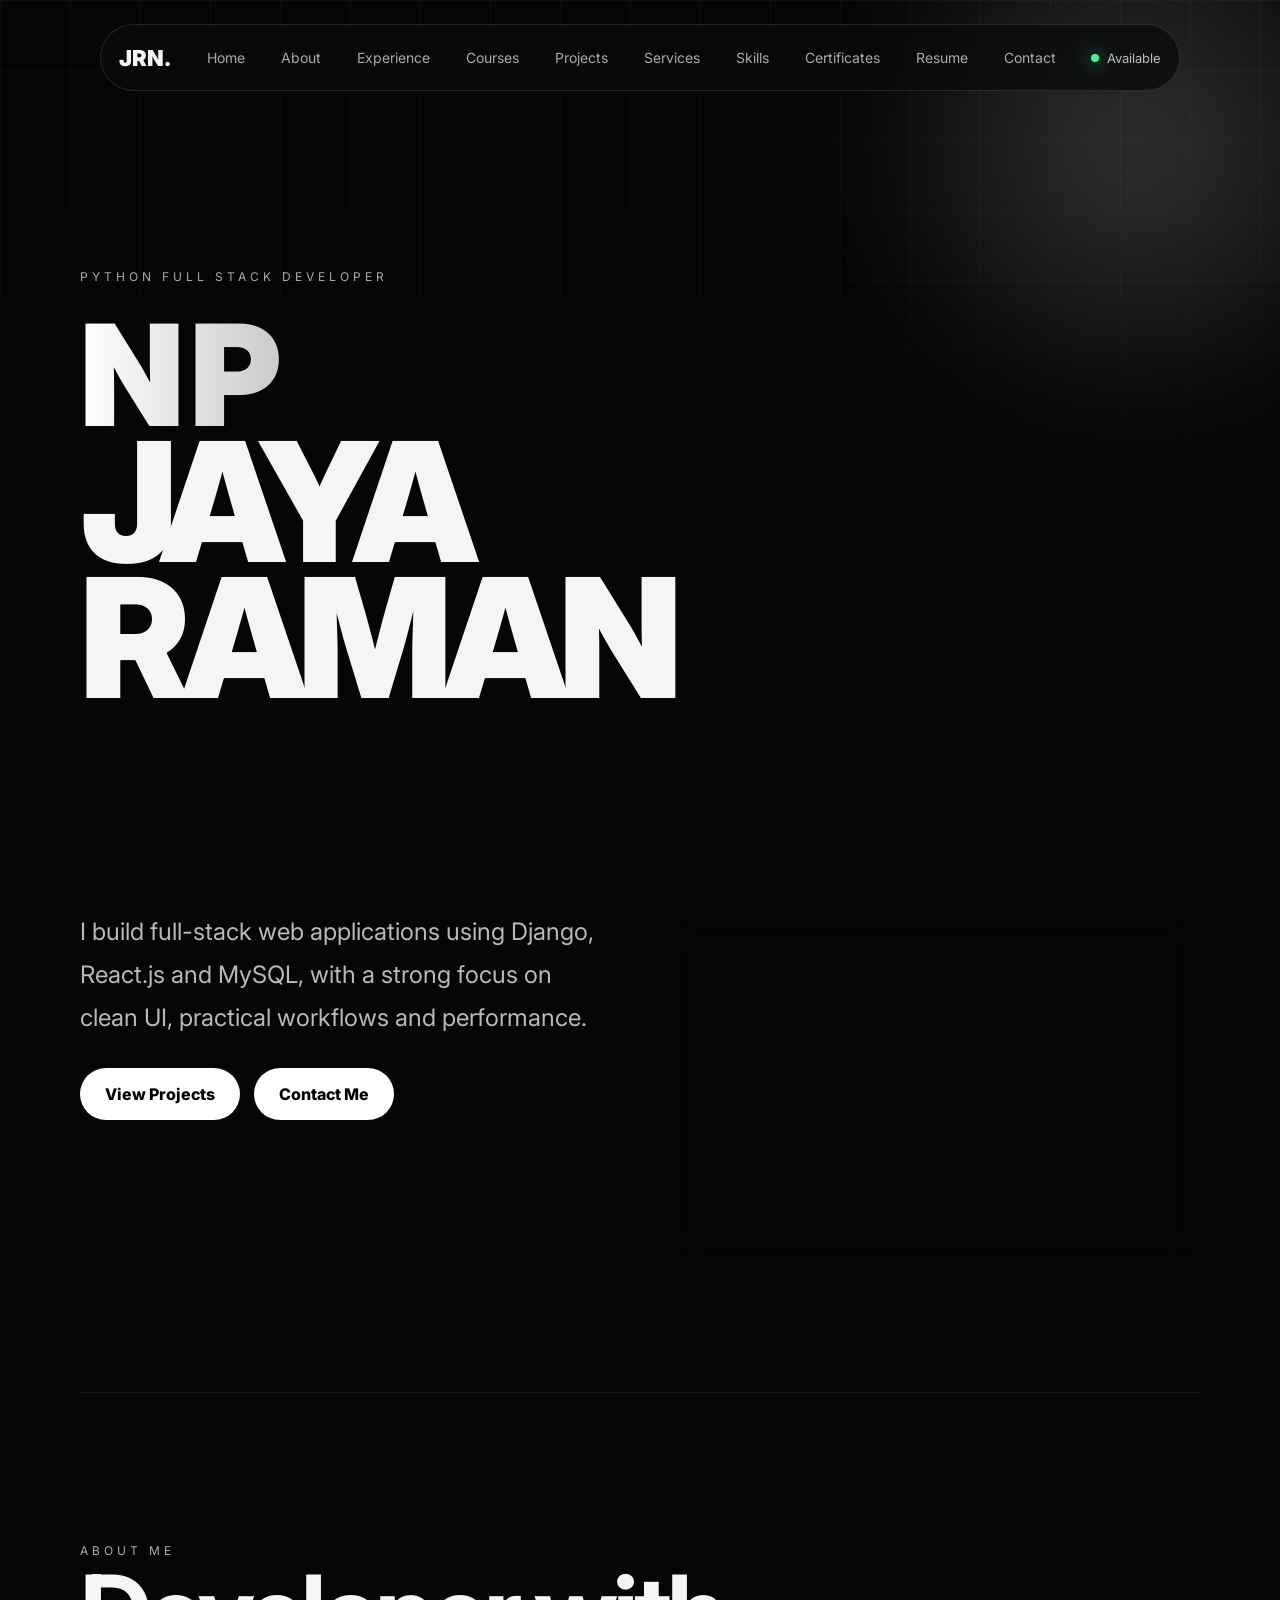
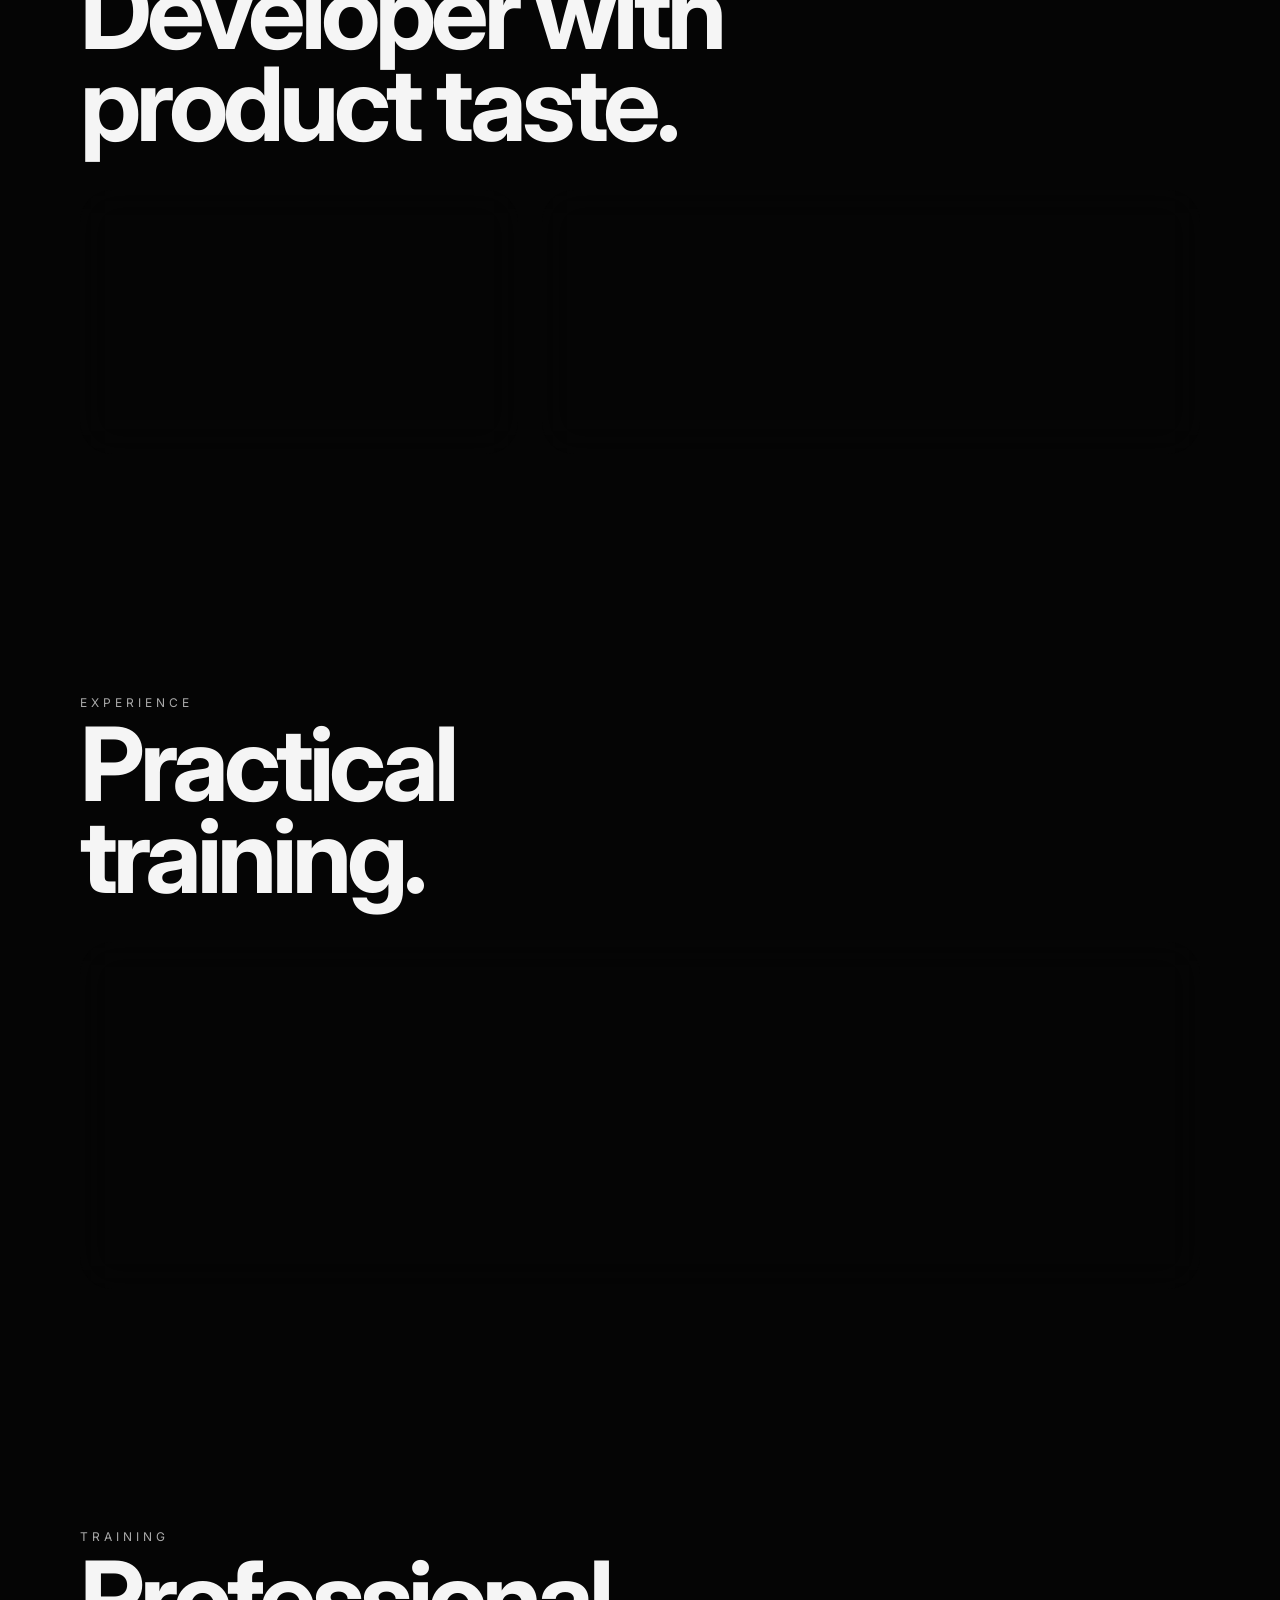
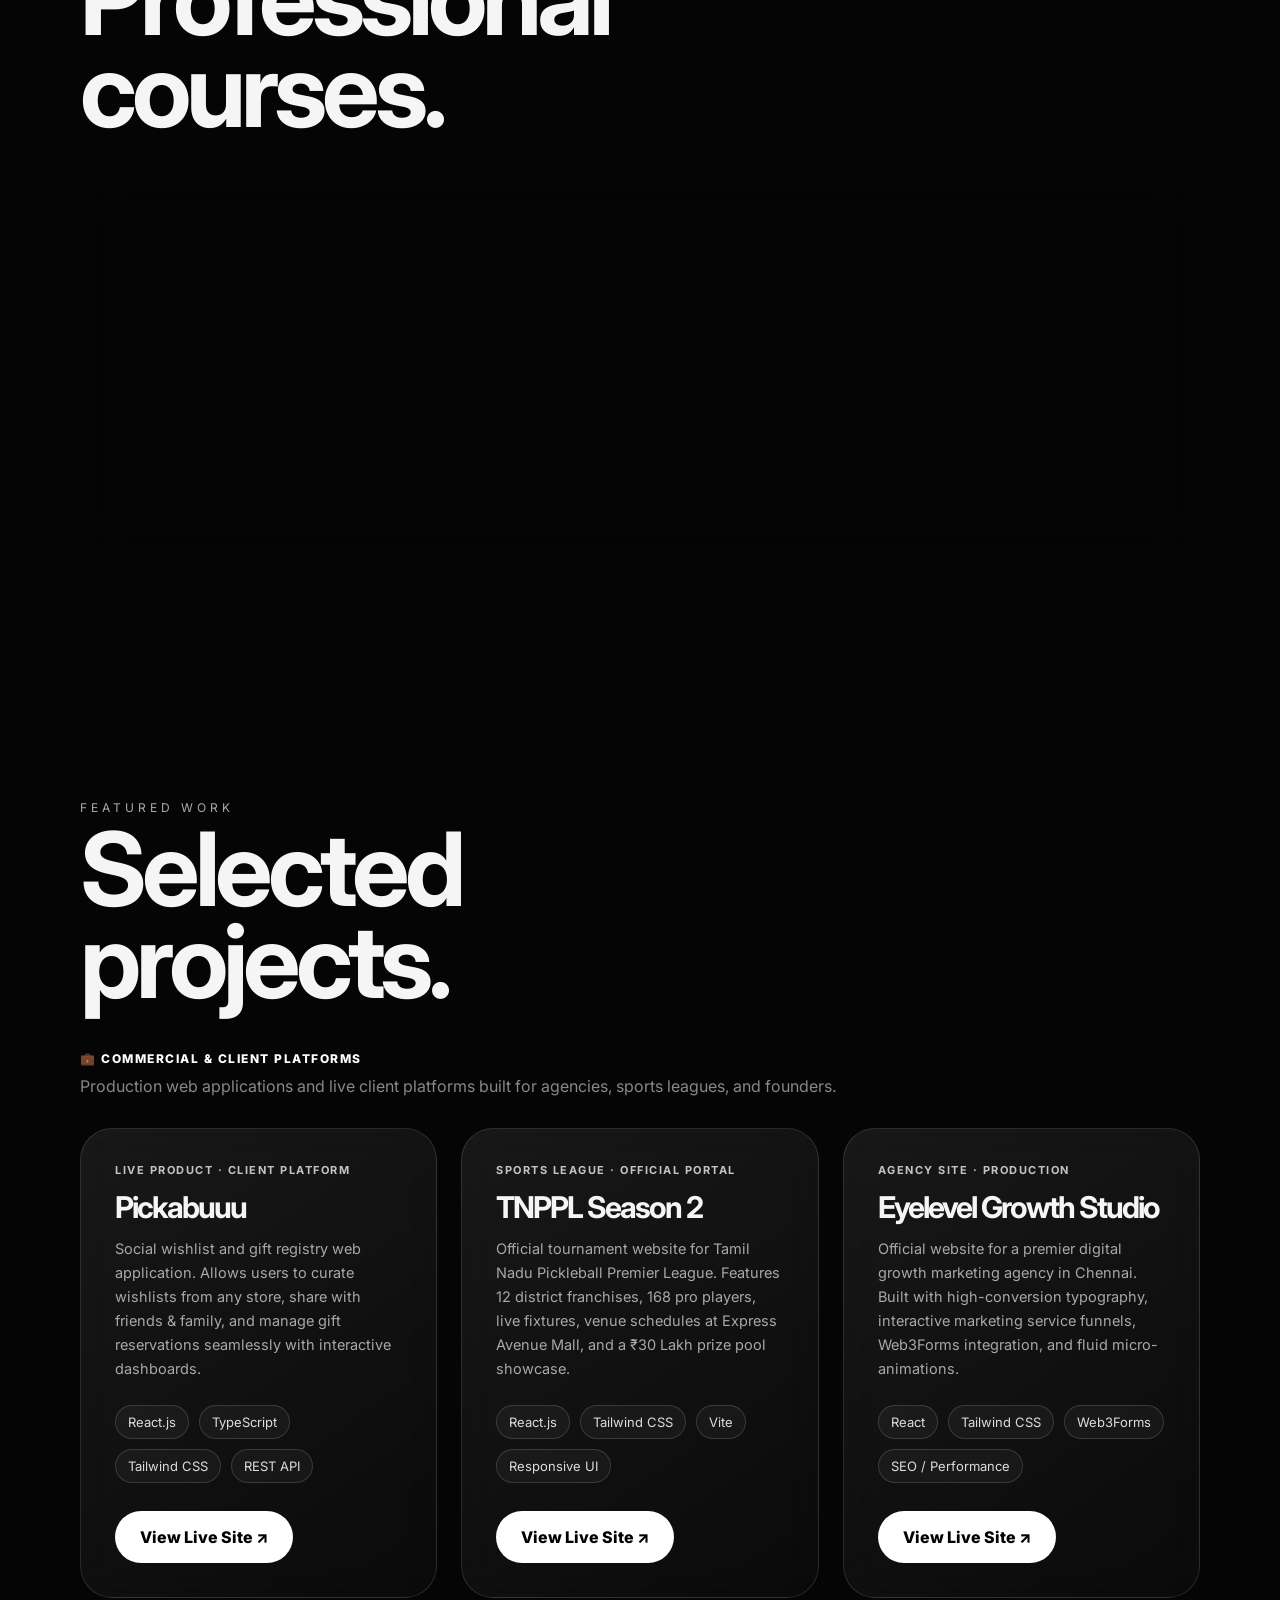
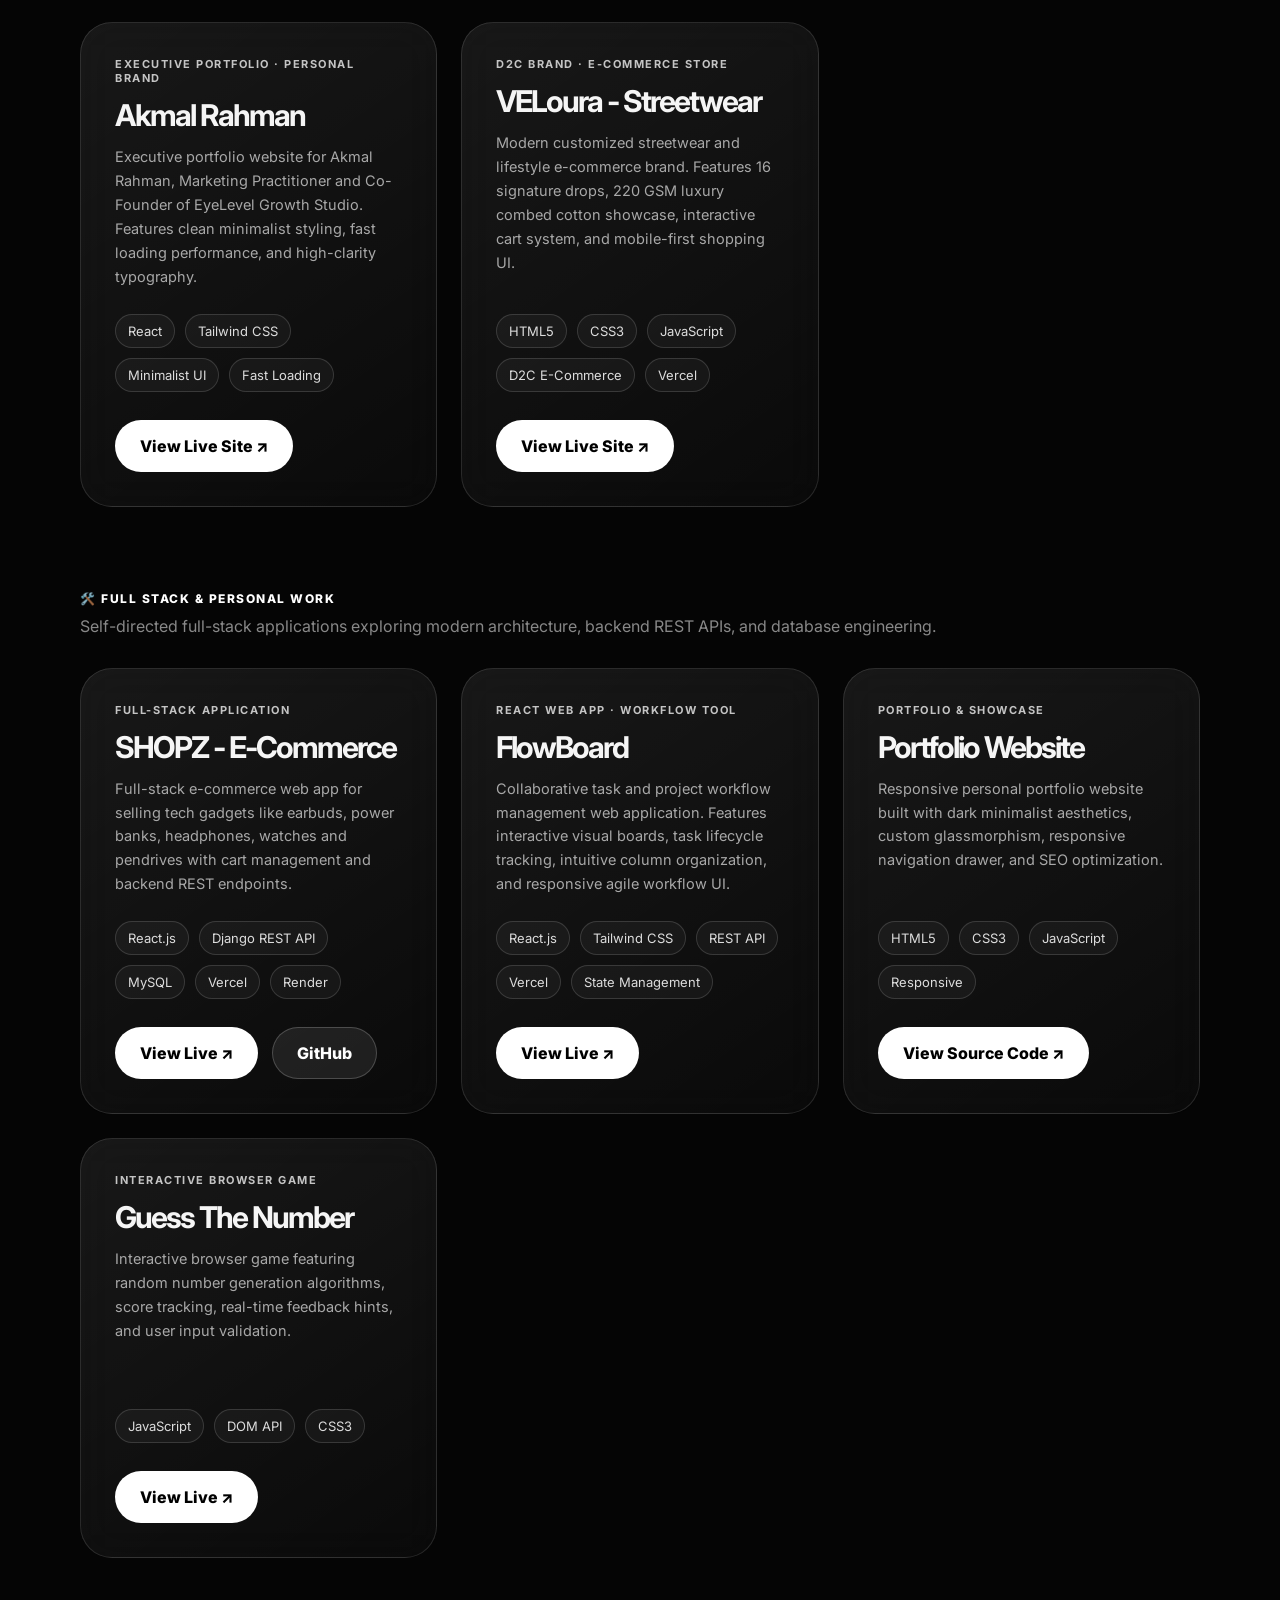
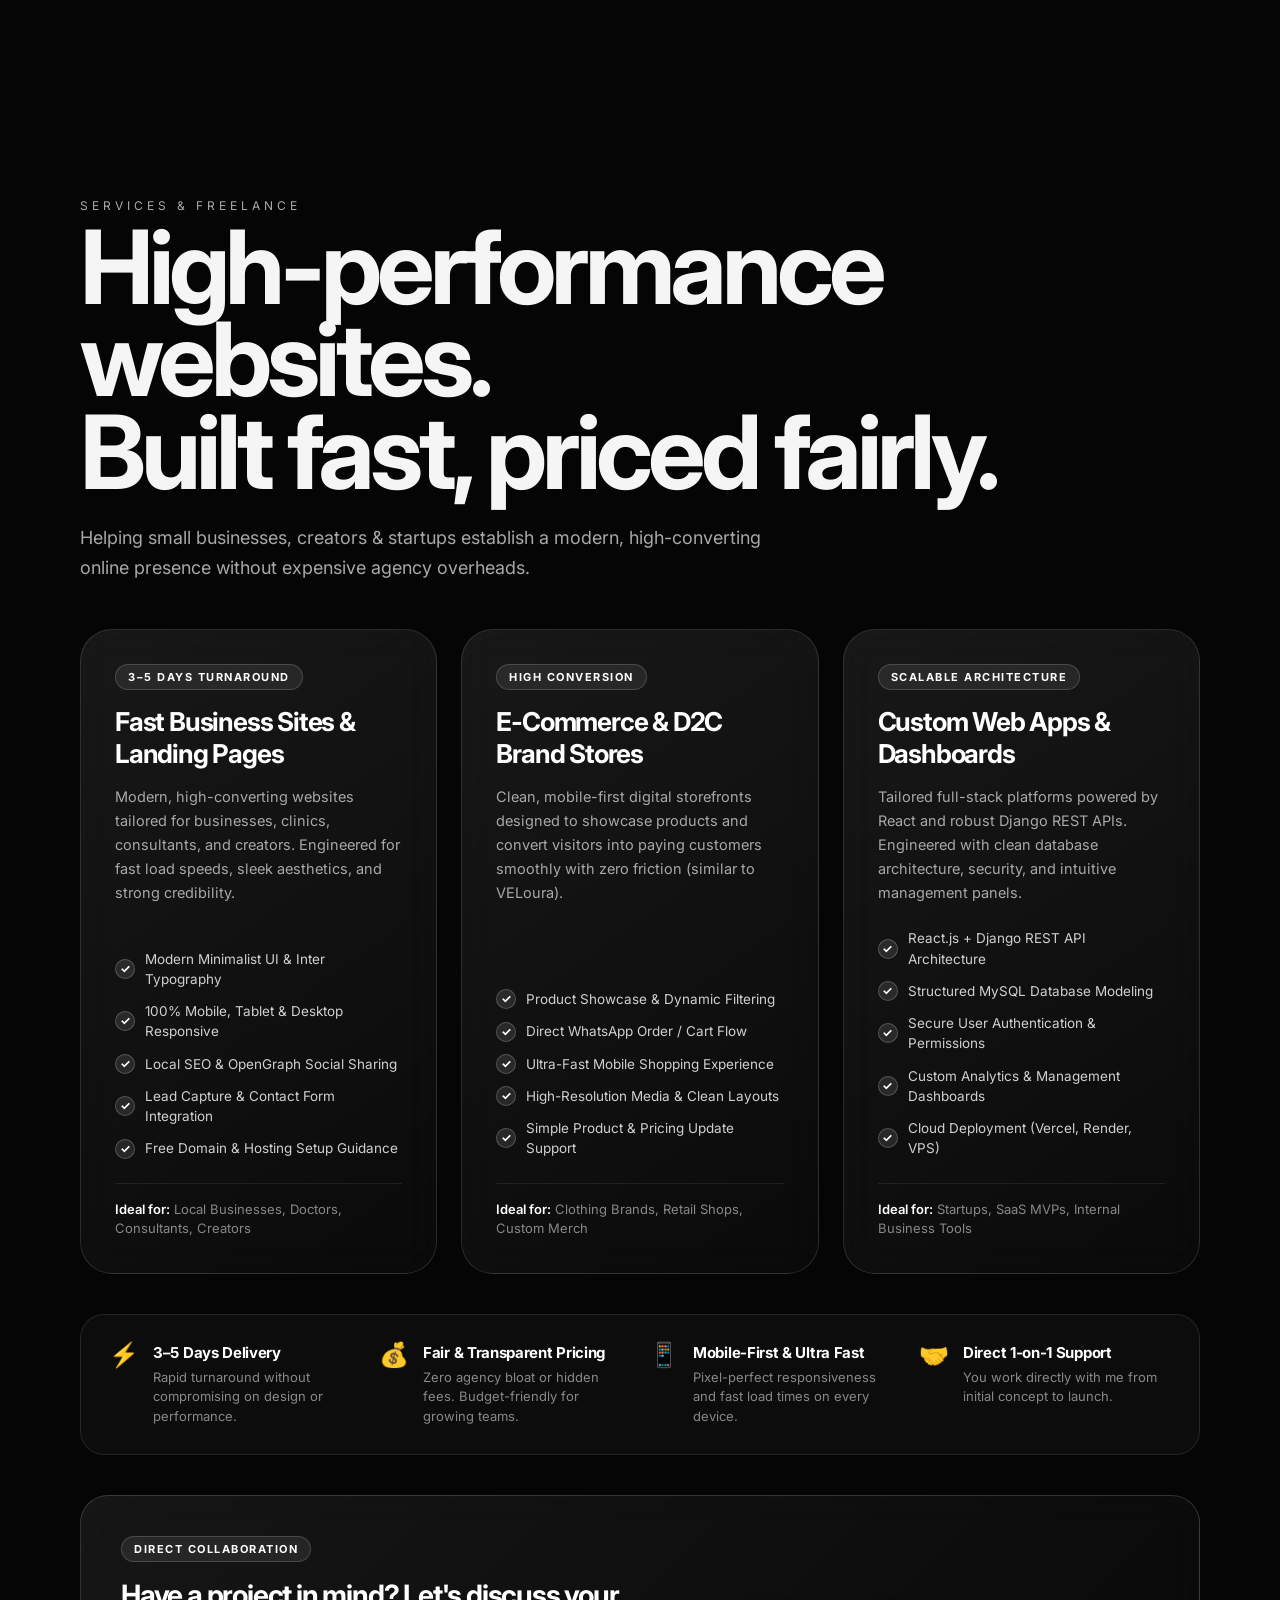
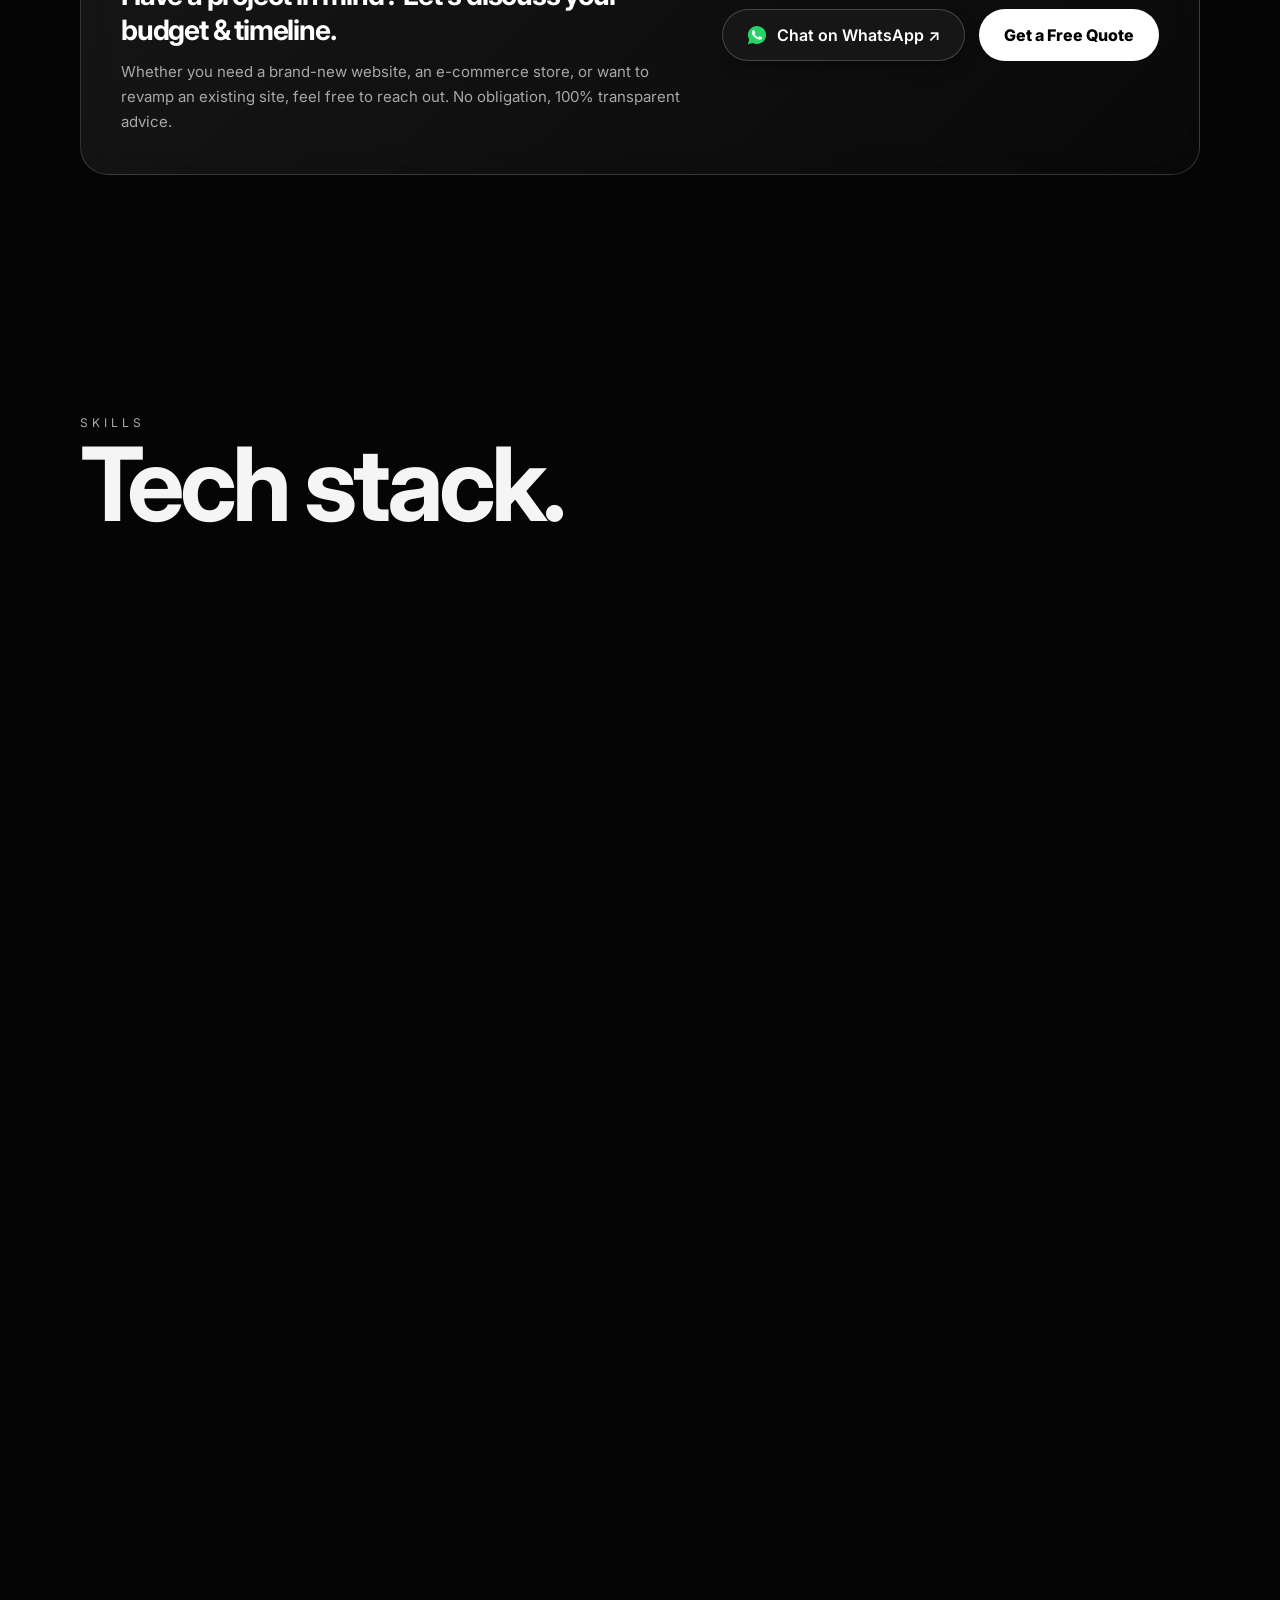
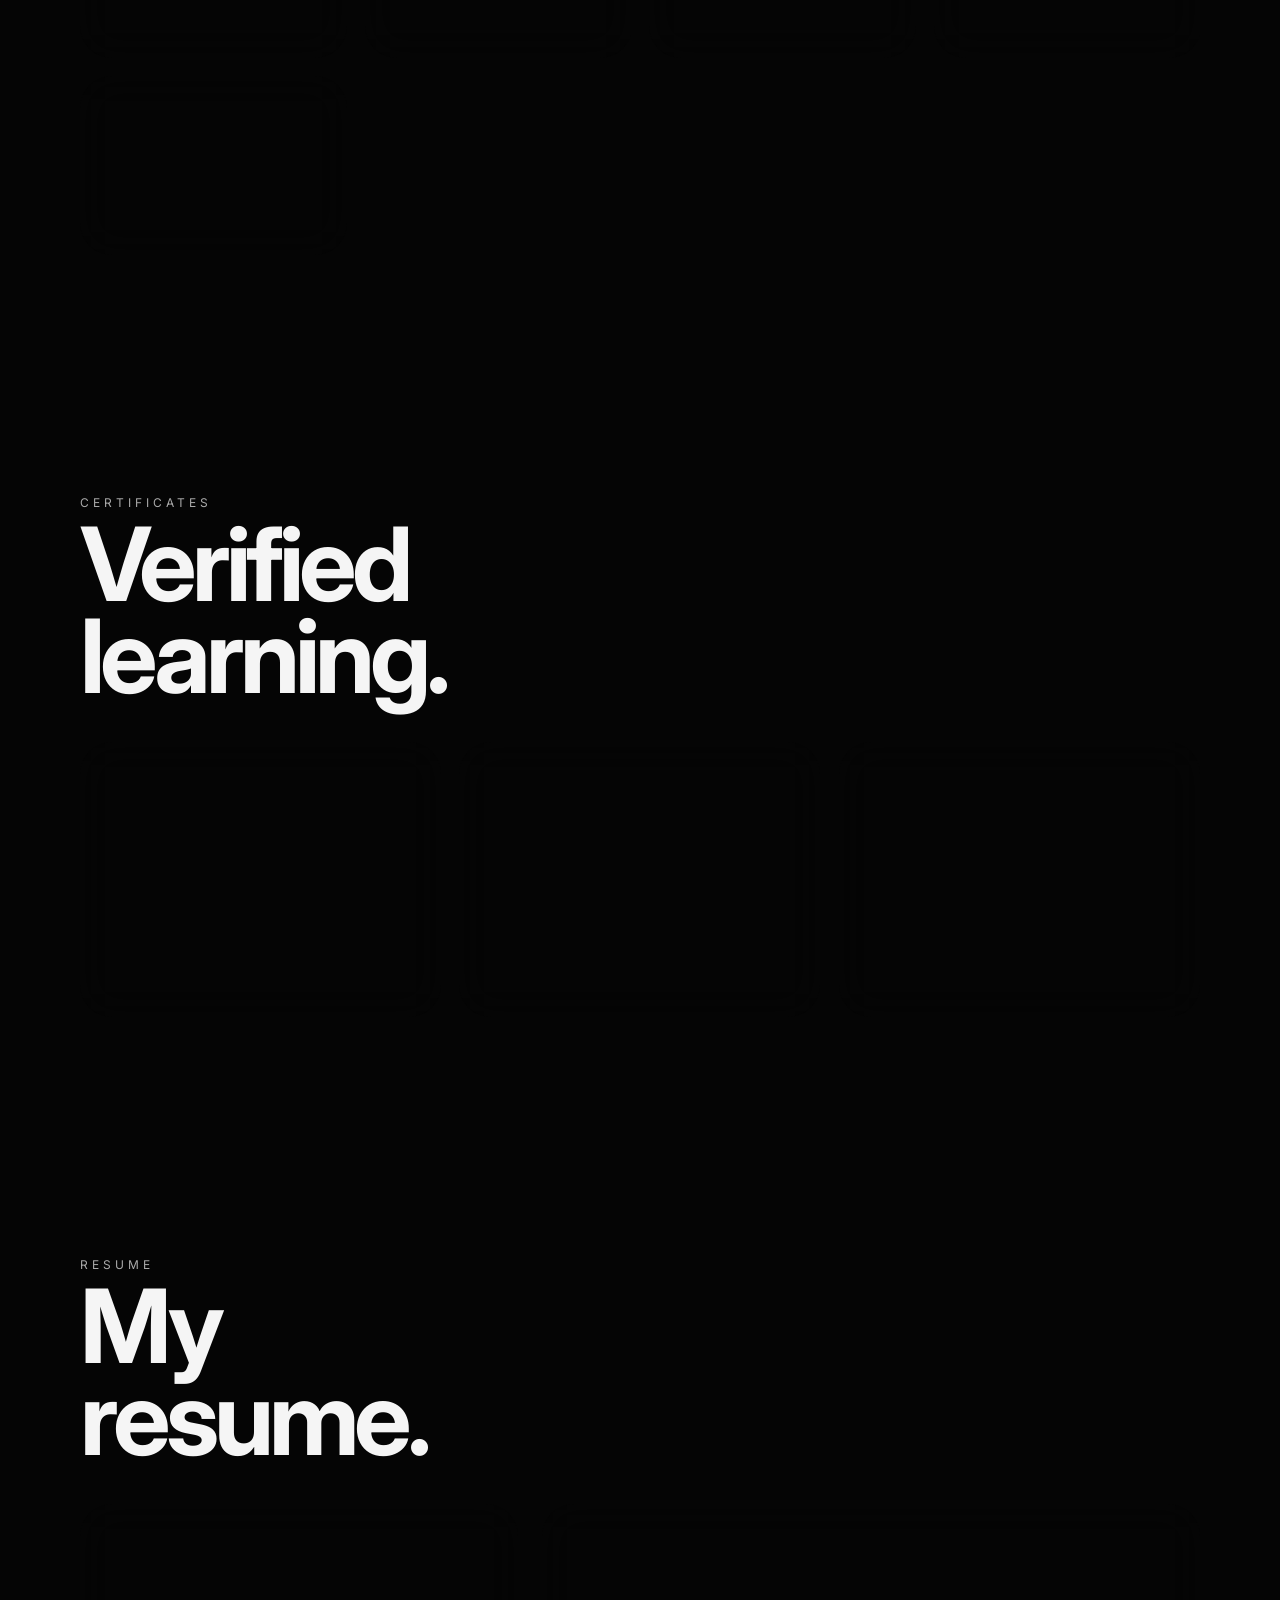
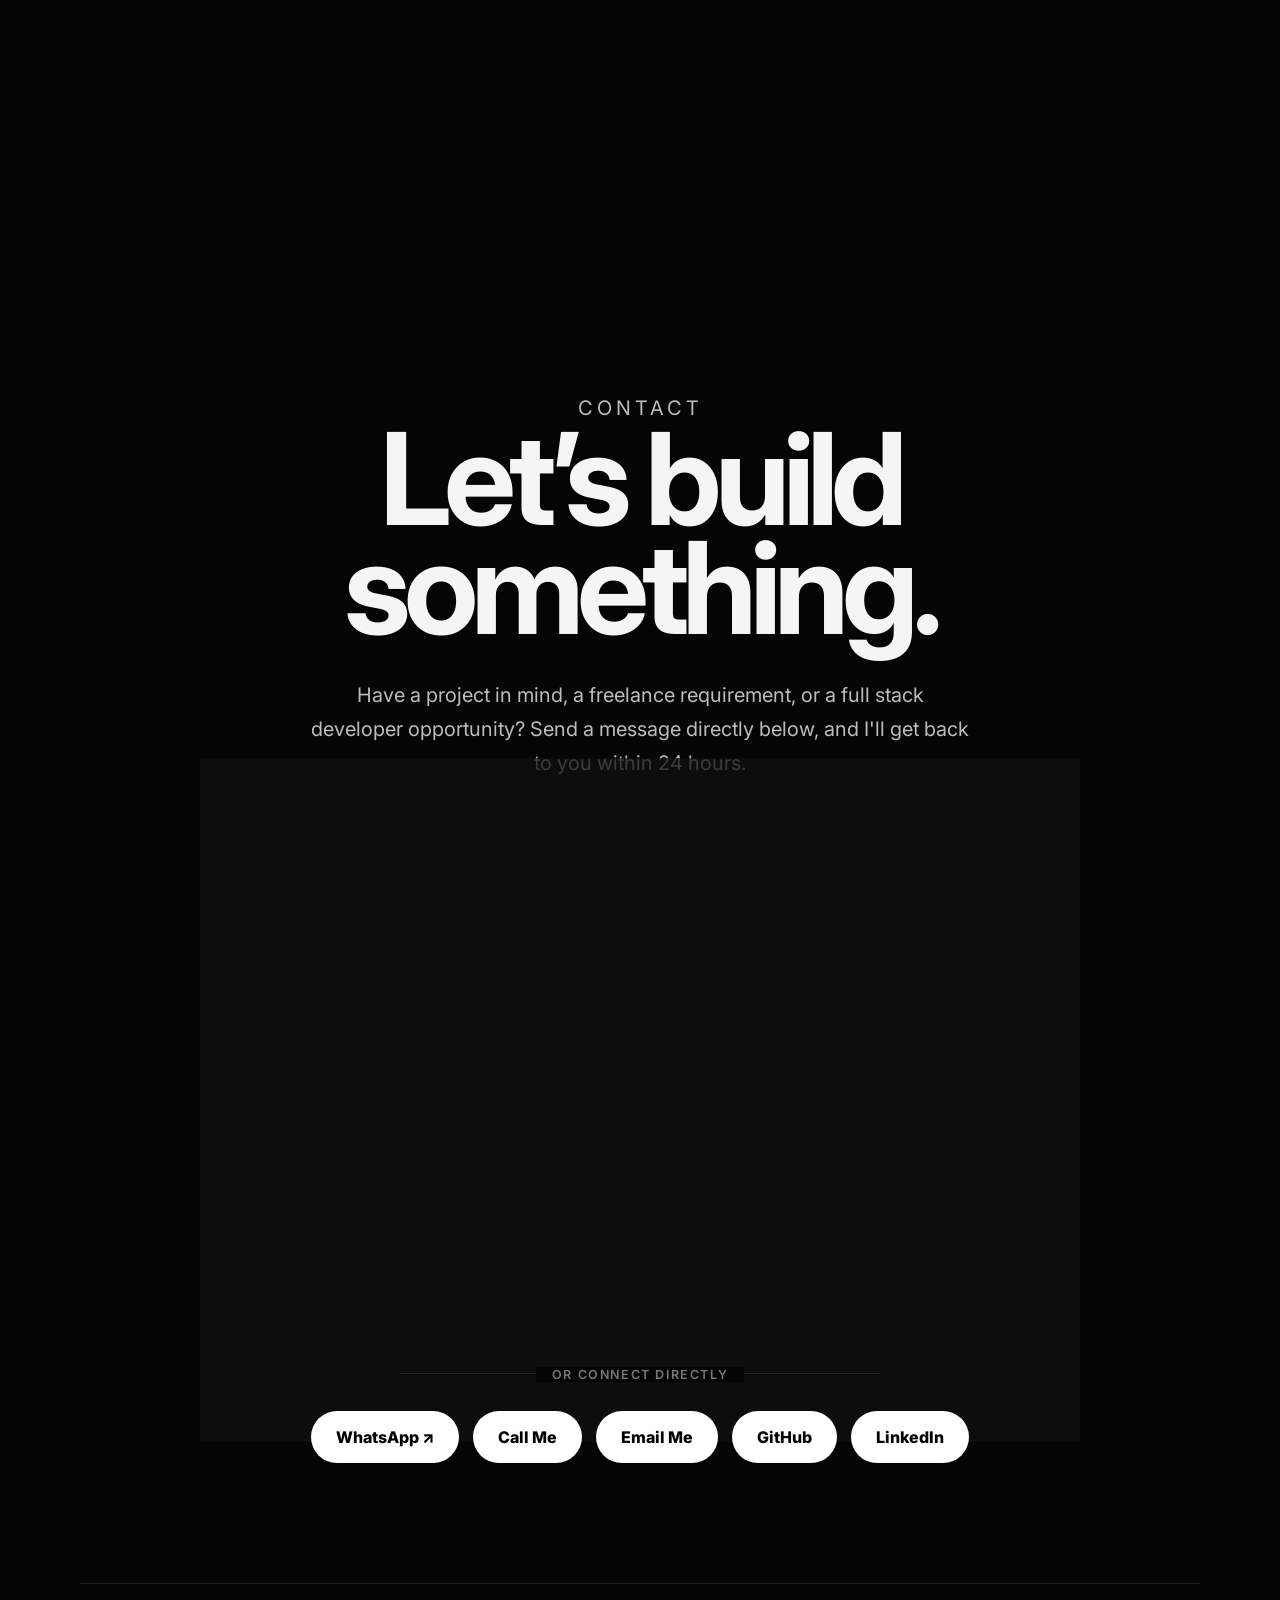
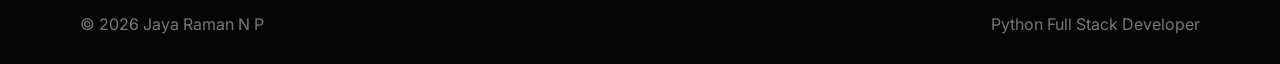
==== commit 6e0a52a2: "feat: add company name input and custom dark glass dropdown component" ====
--- a/index.html
+++ b/index.html
@@ -29,7 +29,7 @@
   <link rel="preconnect" href="https://fonts.gstatic.com" crossorigin>
   <link href="https://fonts.googleapis.com/css2?family=Inter:wght@300;400;500;600;700;800;900&display=swap" rel="stylesheet">
 
-  <link rel="stylesheet" href="index.css?v=18" />
+  <link rel="stylesheet" href="index.css?v=19" />
 </head>
 
 <body>
@@ -732,16 +732,30 @@
         </div>
       </div>
 
-      <div class="form-group">
-        <label for="service">What are you looking for?</label>
-        <select id="service" name="service" required>
-          <option value="" disabled selected>Select an option</option>
-          <option value="Fast Business Site / Landing Page">Fast Business Site / Landing Page</option>
-          <option value="E-Commerce Brand Store">E-Commerce / D2C Brand Store</option>
-          <option value="Full Stack Web App (Django + React)">Custom Full Stack Web App (Django + React)</option>
-          <option value="Job / Internship Opportunity">Job or Internship Opportunity</option>
-          <option value="General Discussion / Other">General Discussion / Other</option>
-        </select>
+      <div class="form-row">
+        <div class="form-group">
+          <label for="company">Company / Brand Name <span class="label-optional">(Optional)</span></label>
+          <input type="text" id="company" name="company" placeholder="e.g. Acme Corp, TNPPL, Studio..." />
+        </div>
+        <div class="form-group">
+          <label for="serviceInput">What are you looking for?</label>
+          <div class="custom-select-wrapper" id="customSelectWrapper">
+            <input type="hidden" name="service" id="serviceInput" required />
+            <button type="button" class="custom-select-trigger" id="customSelectTrigger" aria-haspopup="listbox" aria-expanded="false">
+              <span id="customSelectLabel">Select an option</span>
+              <svg class="select-chevron" viewBox="0 0 24 24" width="16" height="16" fill="none" stroke="currentColor" stroke-width="2" stroke-linecap="round" stroke-linejoin="round">
+                <polyline points="6 9 12 15 18 9"></polyline>
+              </svg>
+            </button>
+            <div class="custom-select-menu" id="customSelectMenu" role="listbox">
+              <div class="custom-option" data-value="Fast Business Site / Landing Page" role="option">Fast Business Site / Landing Page</div>
+              <div class="custom-option" data-value="E-Commerce / D2C Brand Store" role="option">E-Commerce / D2C Brand Store</div>
+              <div class="custom-option" data-value="Custom Full Stack Web App (Django + React)" role="option">Custom Full Stack Web App (Django + React)</div>
+              <div class="custom-option" data-value="Job or Internship Opportunity" role="option">Job or Internship Opportunity</div>
+              <div class="custom-option" data-value="General Discussion / Other" role="option">General Discussion / Other</div>
+            </div>
+          </div>
+        </div>
       </div>
 
       <div class="form-group">
@@ -819,6 +833,41 @@
 
     revealElements.forEach((el) => observer.observe(el));
 
+    // Custom Select Dropdown
+    const selectWrapper = document.getElementById("customSelectWrapper");
+    const selectTrigger = document.getElementById("customSelectTrigger");
+    const selectLabel = document.getElementById("customSelectLabel");
+    const selectMenu = document.getElementById("customSelectMenu");
+    const serviceInput = document.getElementById("serviceInput");
+
+    if (selectWrapper && selectTrigger && selectMenu && serviceInput) {
+      selectTrigger.addEventListener("click", (e) => {
+        e.stopPropagation();
+        const isOpen = selectWrapper.classList.toggle("open");
+        selectTrigger.setAttribute("aria-expanded", isOpen);
+      });
+
+      selectMenu.querySelectorAll(".custom-option").forEach((option) => {
+        option.addEventListener("click", () => {
+          const val = option.getAttribute("data-value");
+          serviceInput.value = val;
+          selectLabel.textContent = val;
+          selectLabel.classList.add("selected");
+          selectMenu.querySelectorAll(".custom-option").forEach((opt) => opt.classList.remove("active"));
+          option.classList.add("active");
+          selectWrapper.classList.remove("open");
+          selectTrigger.setAttribute("aria-expanded", "false");
+        });
+      });
+
+      document.addEventListener("click", (e) => {
+        if (!selectWrapper.contains(e.target)) {
+          selectWrapper.classList.remove("open");
+          selectTrigger.setAttribute("aria-expanded", "false");
+        }
+      });
+    }
+
     // Contact Form AJAX Handler (Web3Forms)
     const contactForm = document.getElementById("contactForm");
     const submitBtn = document.getElementById("submitBtn");
@@ -827,6 +876,14 @@
     if (contactForm && submitBtn && formStatus) {
       contactForm.addEventListener("submit", async (e) => {
         e.preventDefault();
+
+        if (!serviceInput || !serviceInput.value) {
+          formStatus.textContent = "Please select what you are looking for.";
+          formStatus.className = "form-status error";
+          if (selectWrapper) selectWrapper.classList.add("open");
+          return;
+        }
+
         const submitSpan = submitBtn.querySelector("span");
         const originalText = submitSpan ? submitSpan.textContent : submitBtn.textContent;
 
@@ -849,6 +906,14 @@
             formStatus.textContent = "✓ Thank you! Your message has been sent successfully. I'll get back to you shortly.";
             formStatus.className = "form-status success";
             contactForm.reset();
+            if (selectLabel) {
+              selectLabel.textContent = "Select an option";
+              selectLabel.classList.remove("selected");
+            }
+            if (serviceInput) serviceInput.value = "";
+            if (selectMenu) {
+              selectMenu.querySelectorAll(".custom-option").forEach((opt) => opt.classList.remove("active"));
+            }
           } else {
             formStatus.textContent = data.message || "Please enter your Web3Forms access key or email directly to jayaraman.offx@gmail.com";
             formStatus.className = "form-status error";
--- a/index.css
+++ b/index.css
@@ -827,6 +827,15 @@
   font-weight: 600;
   color: #d0d0d0;
   letter-spacing: 0.2px;
+  display: flex;
+  align-items: center;
+  gap: 6px;
+}
+
+.label-optional {
+  font-size: 12px;
+  color: #777777;
+  font-weight: 400;
 }
 
 .form-group input,
@@ -860,20 +869,101 @@
   box-shadow: 0 0 0 3px rgba(255, 255, 255, 0.08);
 }
 
-.form-group select {
-  background-image: url("data:image/svg+xml,%3Csvg xmlns='http://www.w3.org/2000/svg' width='16' height='16' viewBox='0 0 24 24' fill='none' stroke='%23a8a8a8' stroke-width='2' stroke-linecap='round' stroke-linejoin='round'%3E%3Cpath d='m6 9 6 6 6-6'/%3E%3C/svg%3E");
-  background-repeat: no-repeat;
-  background-position: right 16px center;
-  appearance: none;
-  -webkit-appearance: none;
-  padding-right: 44px;
+/* Custom UI Dark Luxury Dropdown */
+.custom-select-wrapper {
+  position: relative;
+  width: 100%;
+}
+
+.custom-select-trigger {
+  width: 100%;
+  display: flex;
+  align-items: center;
+  justify-content: space-between;
+  padding: 14px 18px;
+  background: #0a0a0a;
+  border: 1px solid rgba(255, 255, 255, 0.14);
+  border-radius: 14px;
+  color: #777777;
+  font-family: inherit;
+  font-size: 14.5px;
+  line-height: 1.5;
+  outline: none;
   cursor: pointer;
-}
-
-.form-group select option {
-  background: #111111;
+  text-align: left;
+  transition: border-color 0.25s ease, box-shadow 0.25s ease, background 0.25s ease;
+  box-sizing: border-box;
+}
+
+.custom-select-trigger span.selected {
   color: #ffffff;
-  padding: 10px;
+  font-weight: 500;
+}
+
+.custom-select-wrapper.open .custom-select-trigger,
+.custom-select-trigger:focus {
+  background: #0e0e0e;
+  border-color: rgba(255, 255, 255, 0.45);
+  box-shadow: 0 0 0 3px rgba(255, 255, 255, 0.08);
+}
+
+.select-chevron {
+  stroke: #888888;
+  flex-shrink: 0;
+  transition: transform 0.25s cubic-bezier(0.16, 1, 0.3, 1), stroke 0.2s ease;
+}
+
+.custom-select-wrapper.open .select-chevron {
+  transform: rotate(180deg);
+  stroke: #ffffff;
+}
+
+.custom-select-menu {
+  position: absolute;
+  top: calc(100% + 8px);
+  left: 0;
+  right: 0;
+  background: rgba(18, 18, 18, 0.96);
+  border: 1px solid rgba(255, 255, 255, 0.16);
+  border-radius: 18px;
+  padding: 8px;
+  z-index: 100;
+  box-shadow: 0 20px 48px rgba(0, 0, 0, 0.8), 0 0 0 1px rgba(255, 255, 255, 0.05);
+  backdrop-filter: blur(25px);
+  -webkit-backdrop-filter: blur(25px);
+  opacity: 0;
+  pointer-events: none;
+  transform: translateY(-8px) scale(0.98);
+  transition: opacity 0.22s cubic-bezier(0.16, 1, 0.3, 1), transform 0.22s cubic-bezier(0.16, 1, 0.3, 1);
+}
+
+.custom-select-wrapper.open .custom-select-menu {
+  opacity: 1;
+  pointer-events: auto;
+  transform: translateY(0) scale(1);
+}
+
+.custom-option {
+  padding: 12px 16px;
+  border-radius: 10px;
+  font-size: 14.5px;
+  color: #cccccc;
+  cursor: pointer;
+  transition: background 0.16s ease, color 0.16s ease, transform 0.16s ease;
+  user-select: none;
+  line-height: 1.4;
+}
+
+.custom-option:hover {
+  background: rgba(255, 255, 255, 0.09);
+  color: #ffffff;
+  transform: translateX(3px);
+}
+
+.custom-option.active {
+  background: rgba(255, 255, 255, 0.14);
+  color: #ffffff;
+  font-weight: 600;
 }
 
 .form-group textarea {
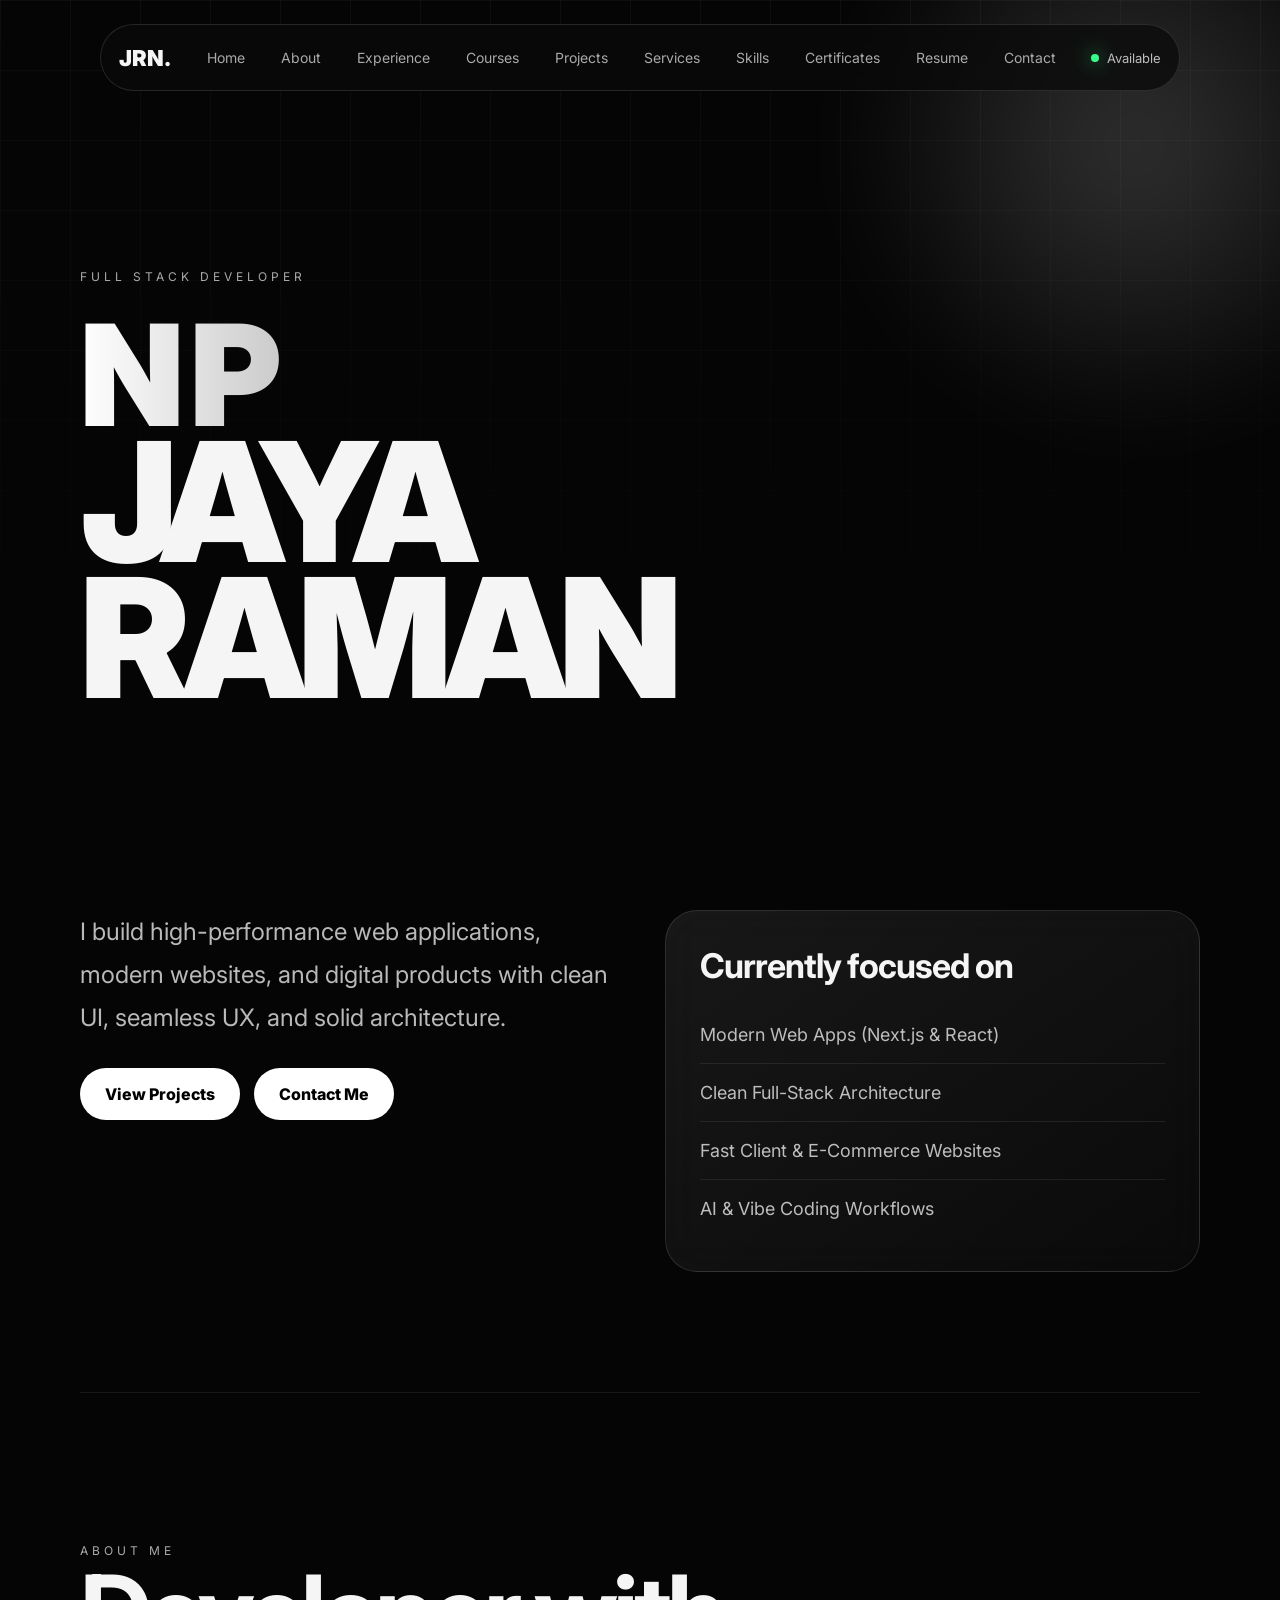
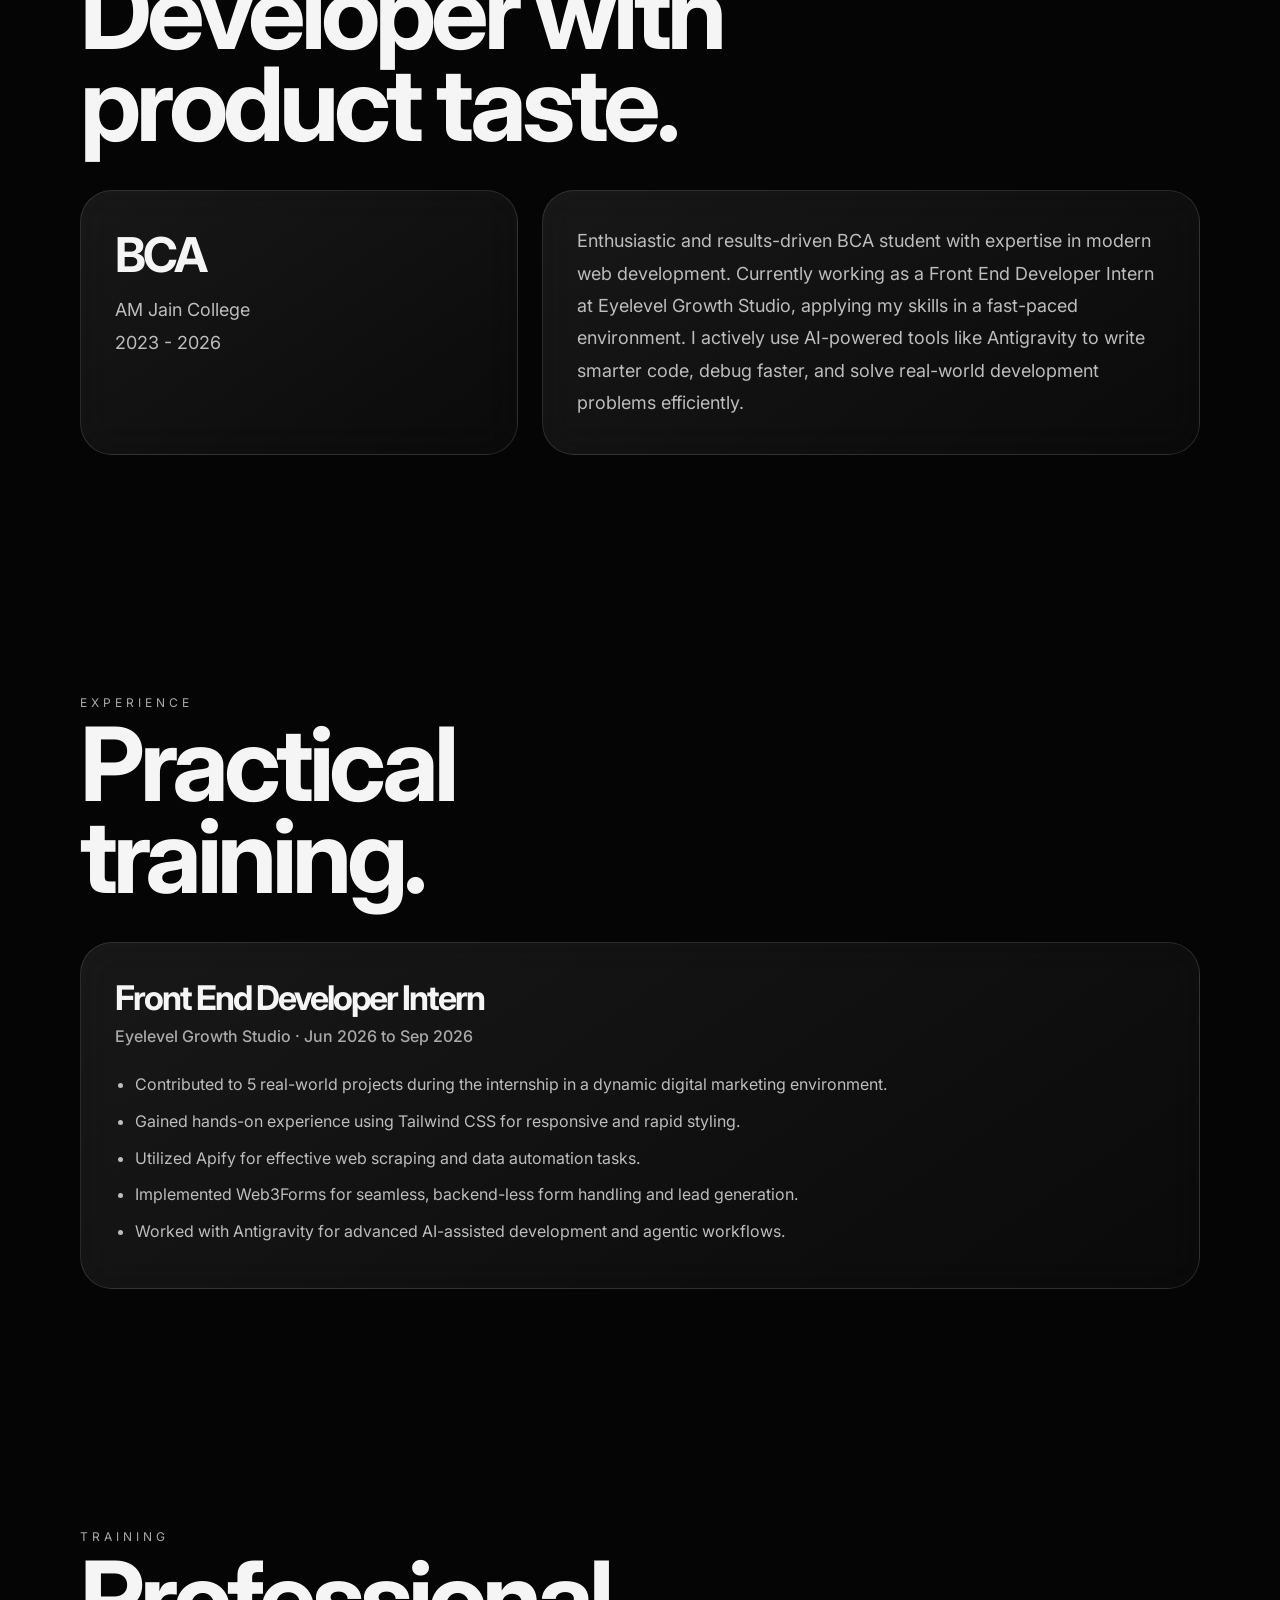
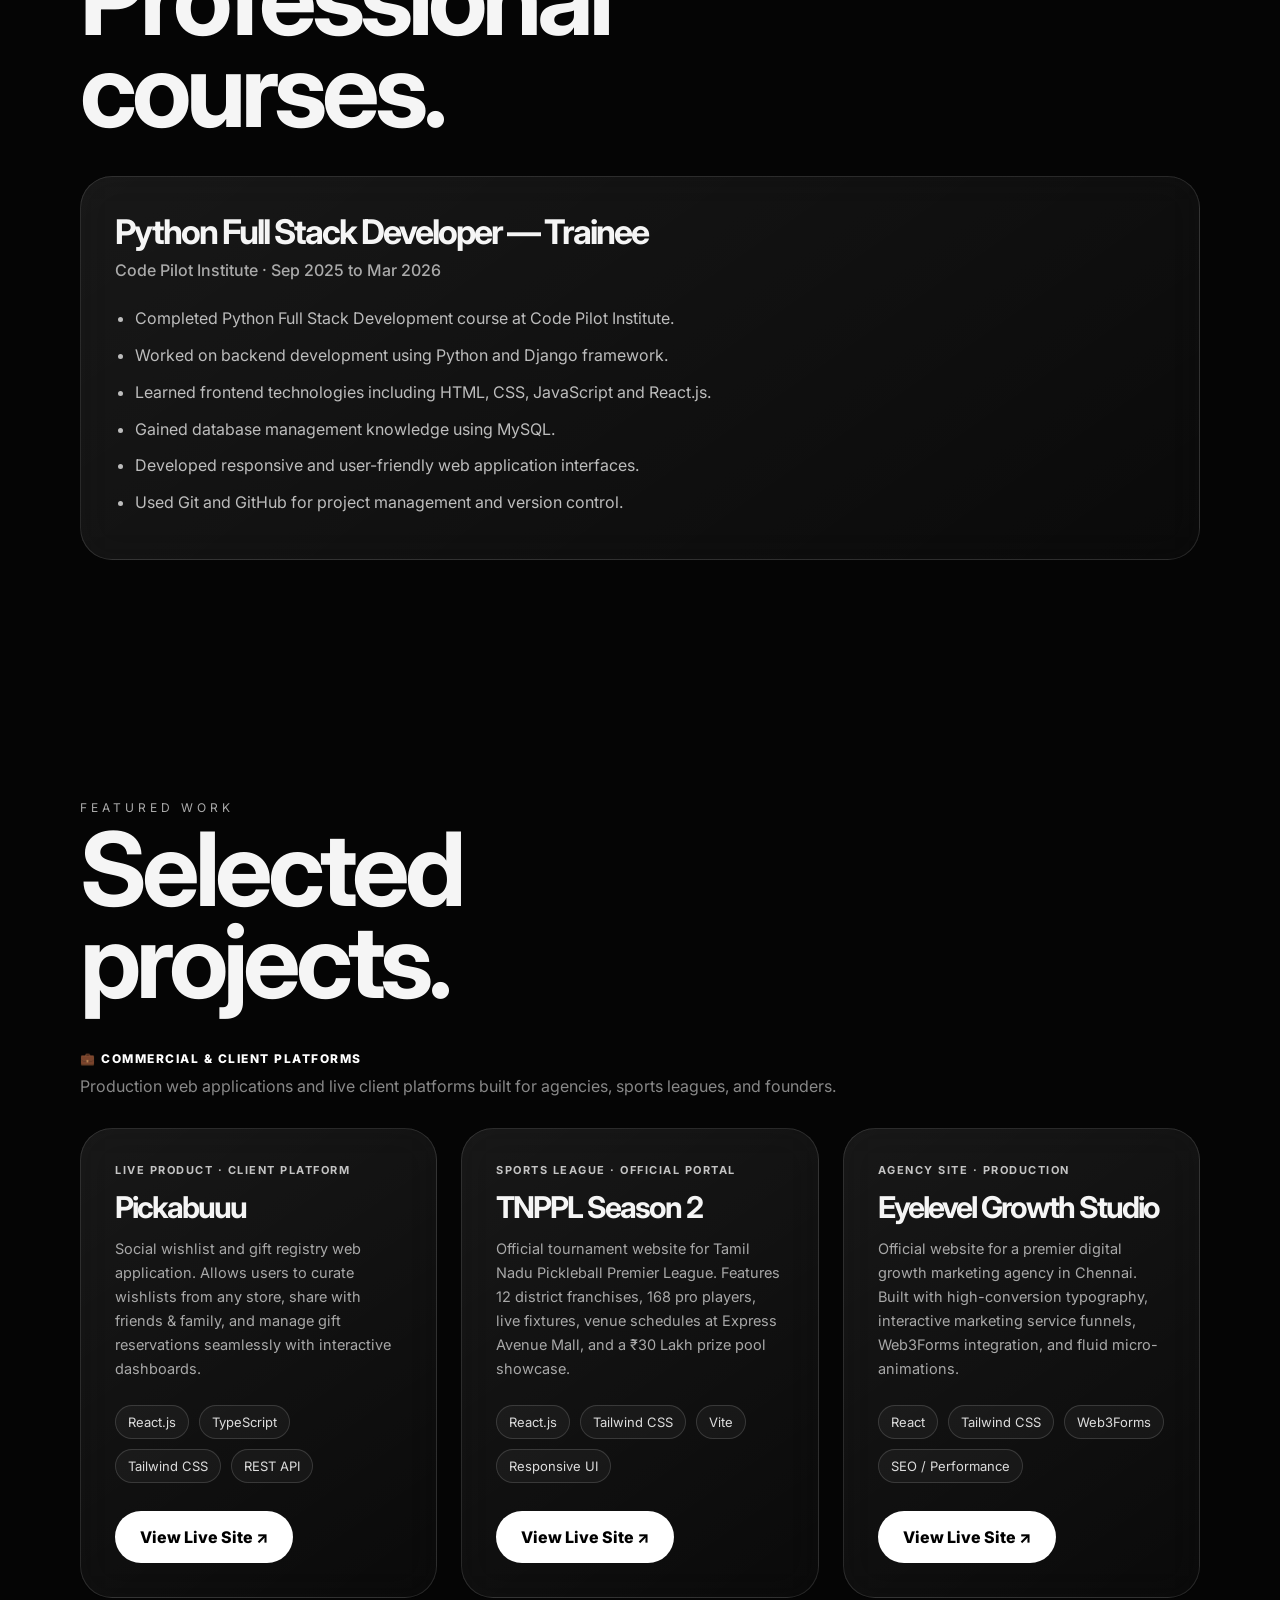
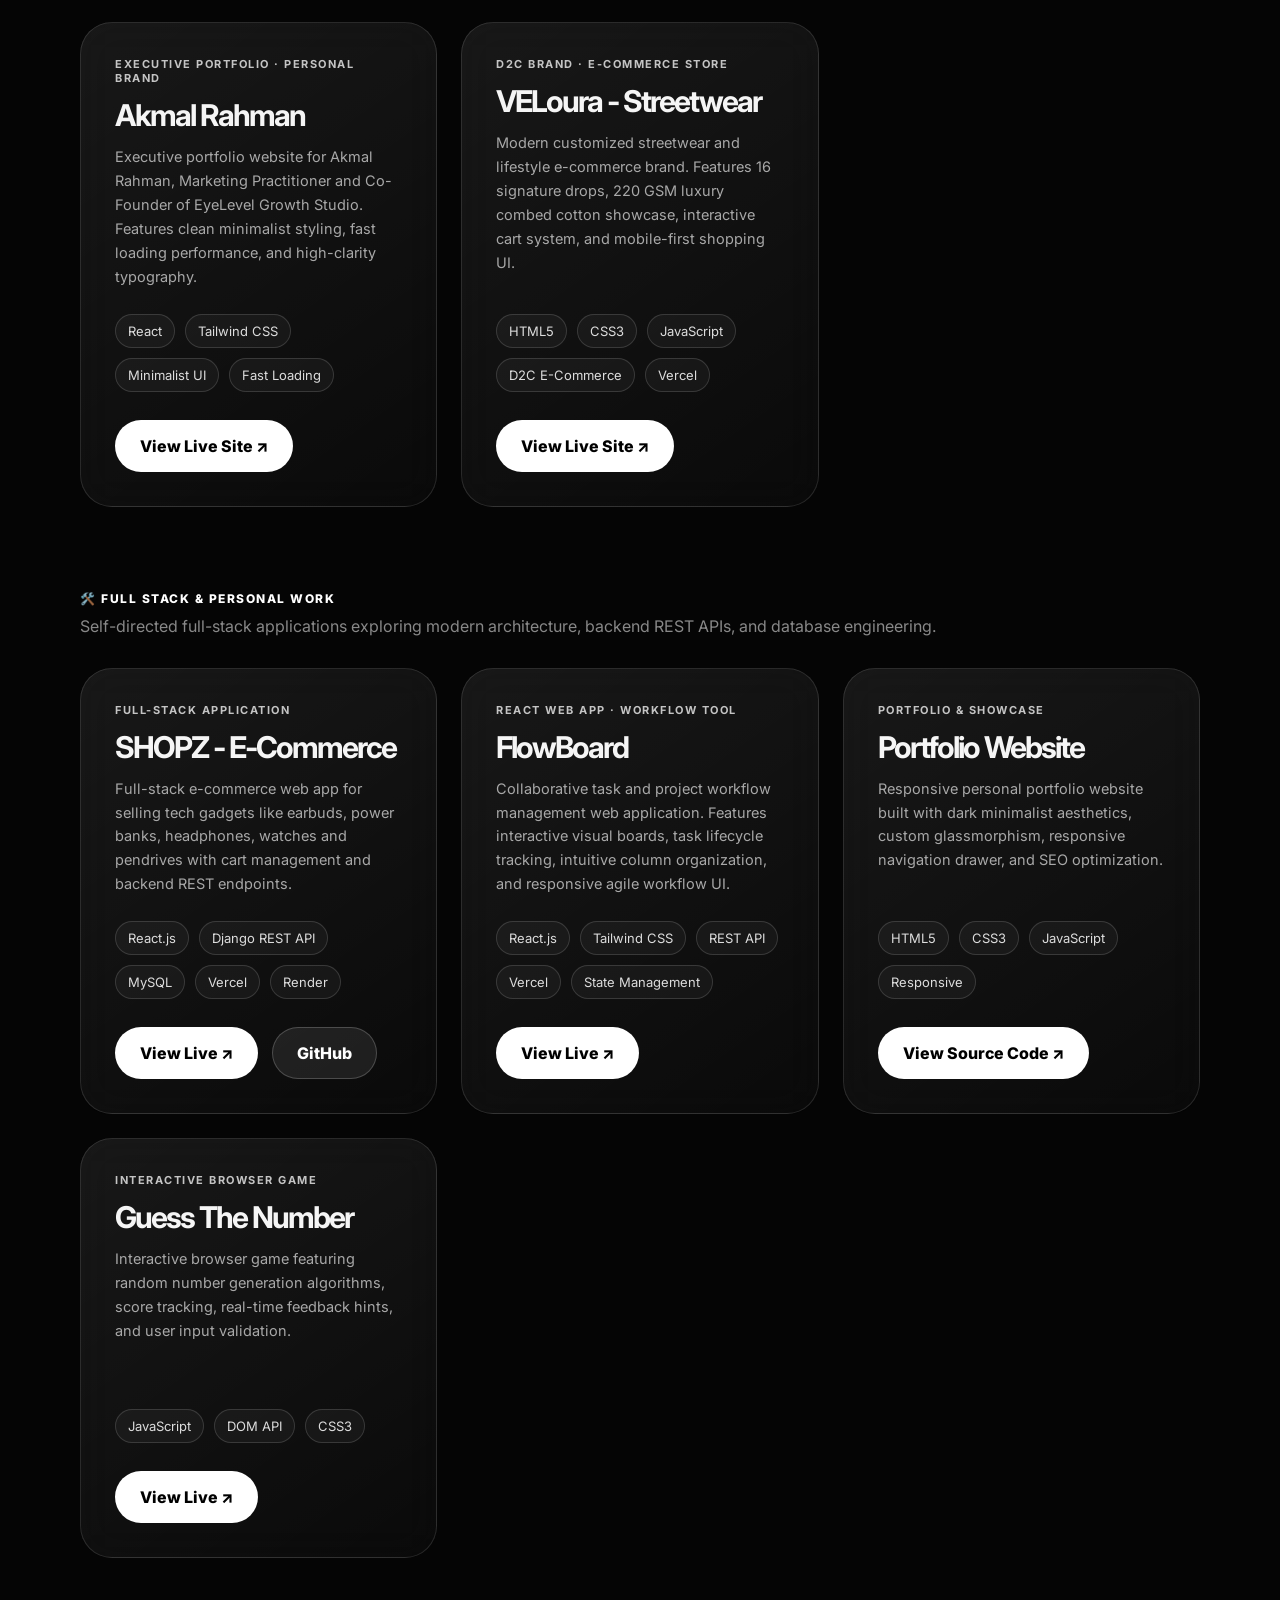
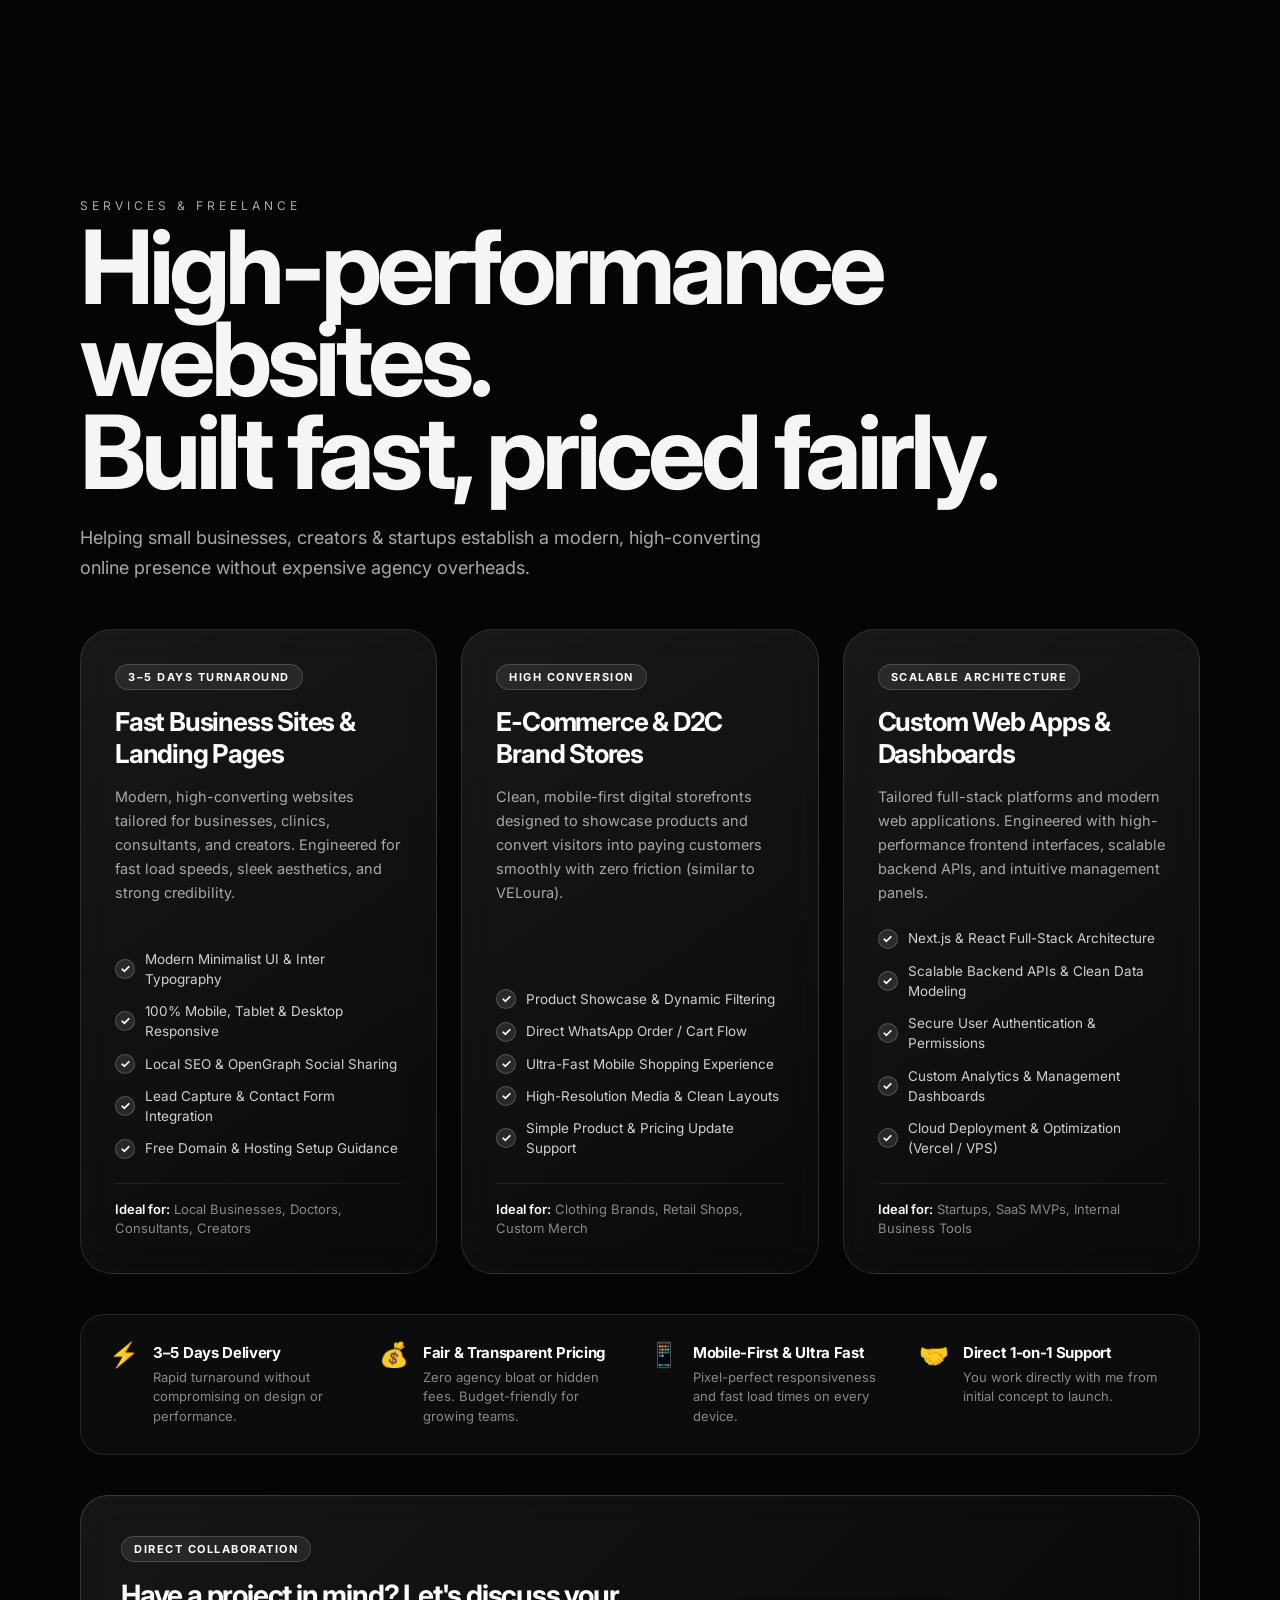
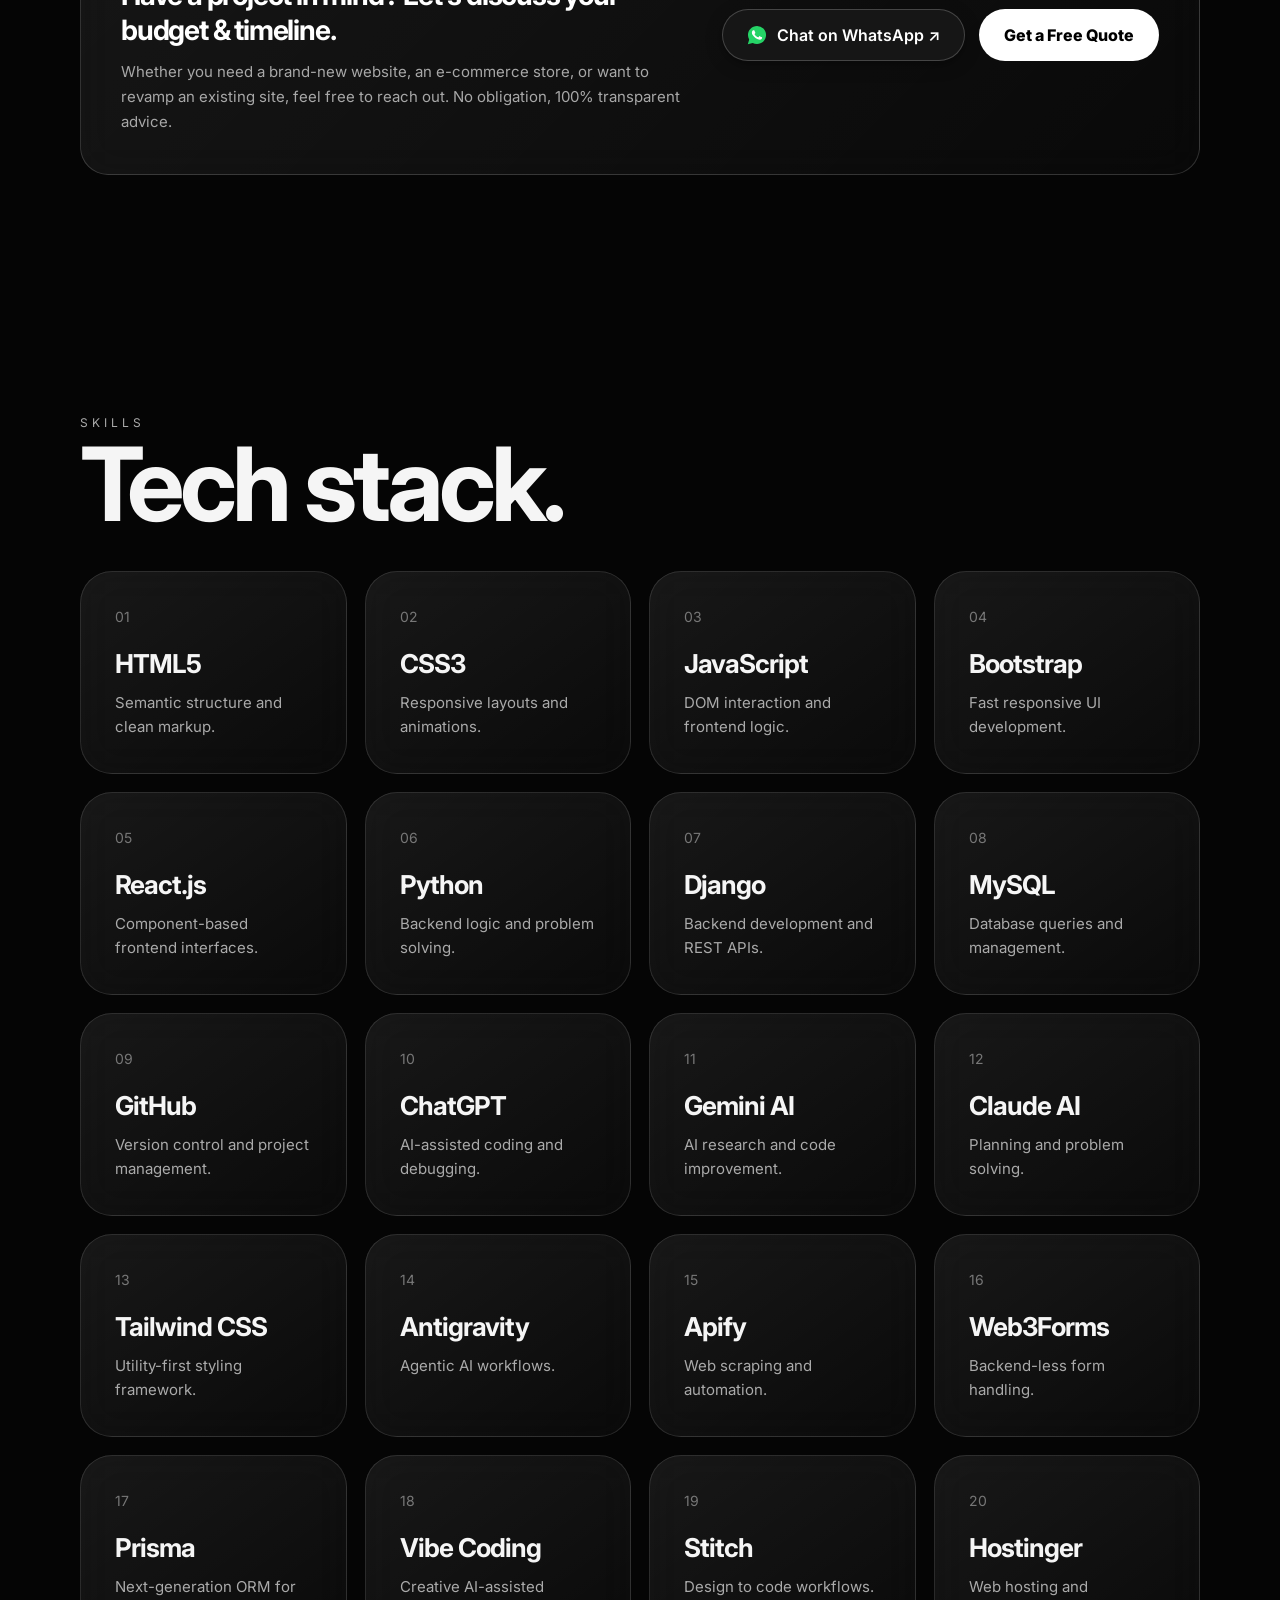
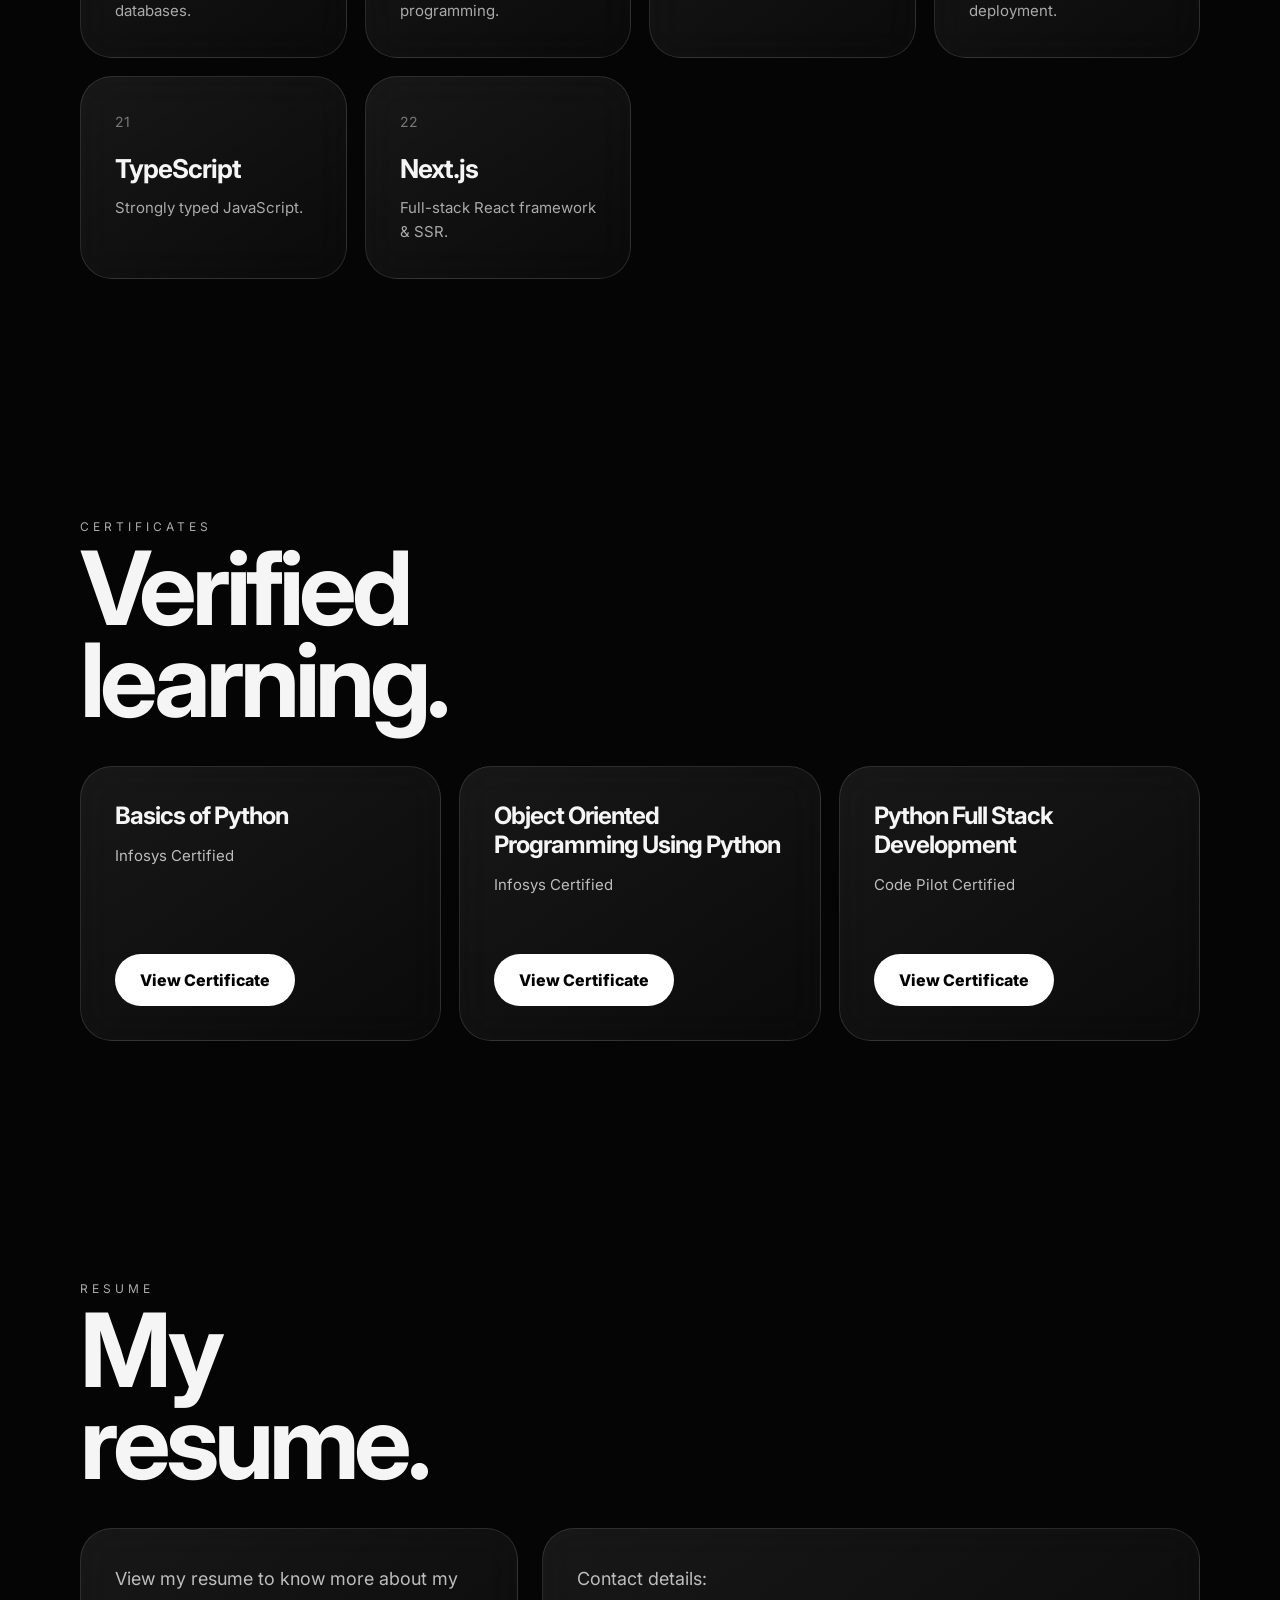
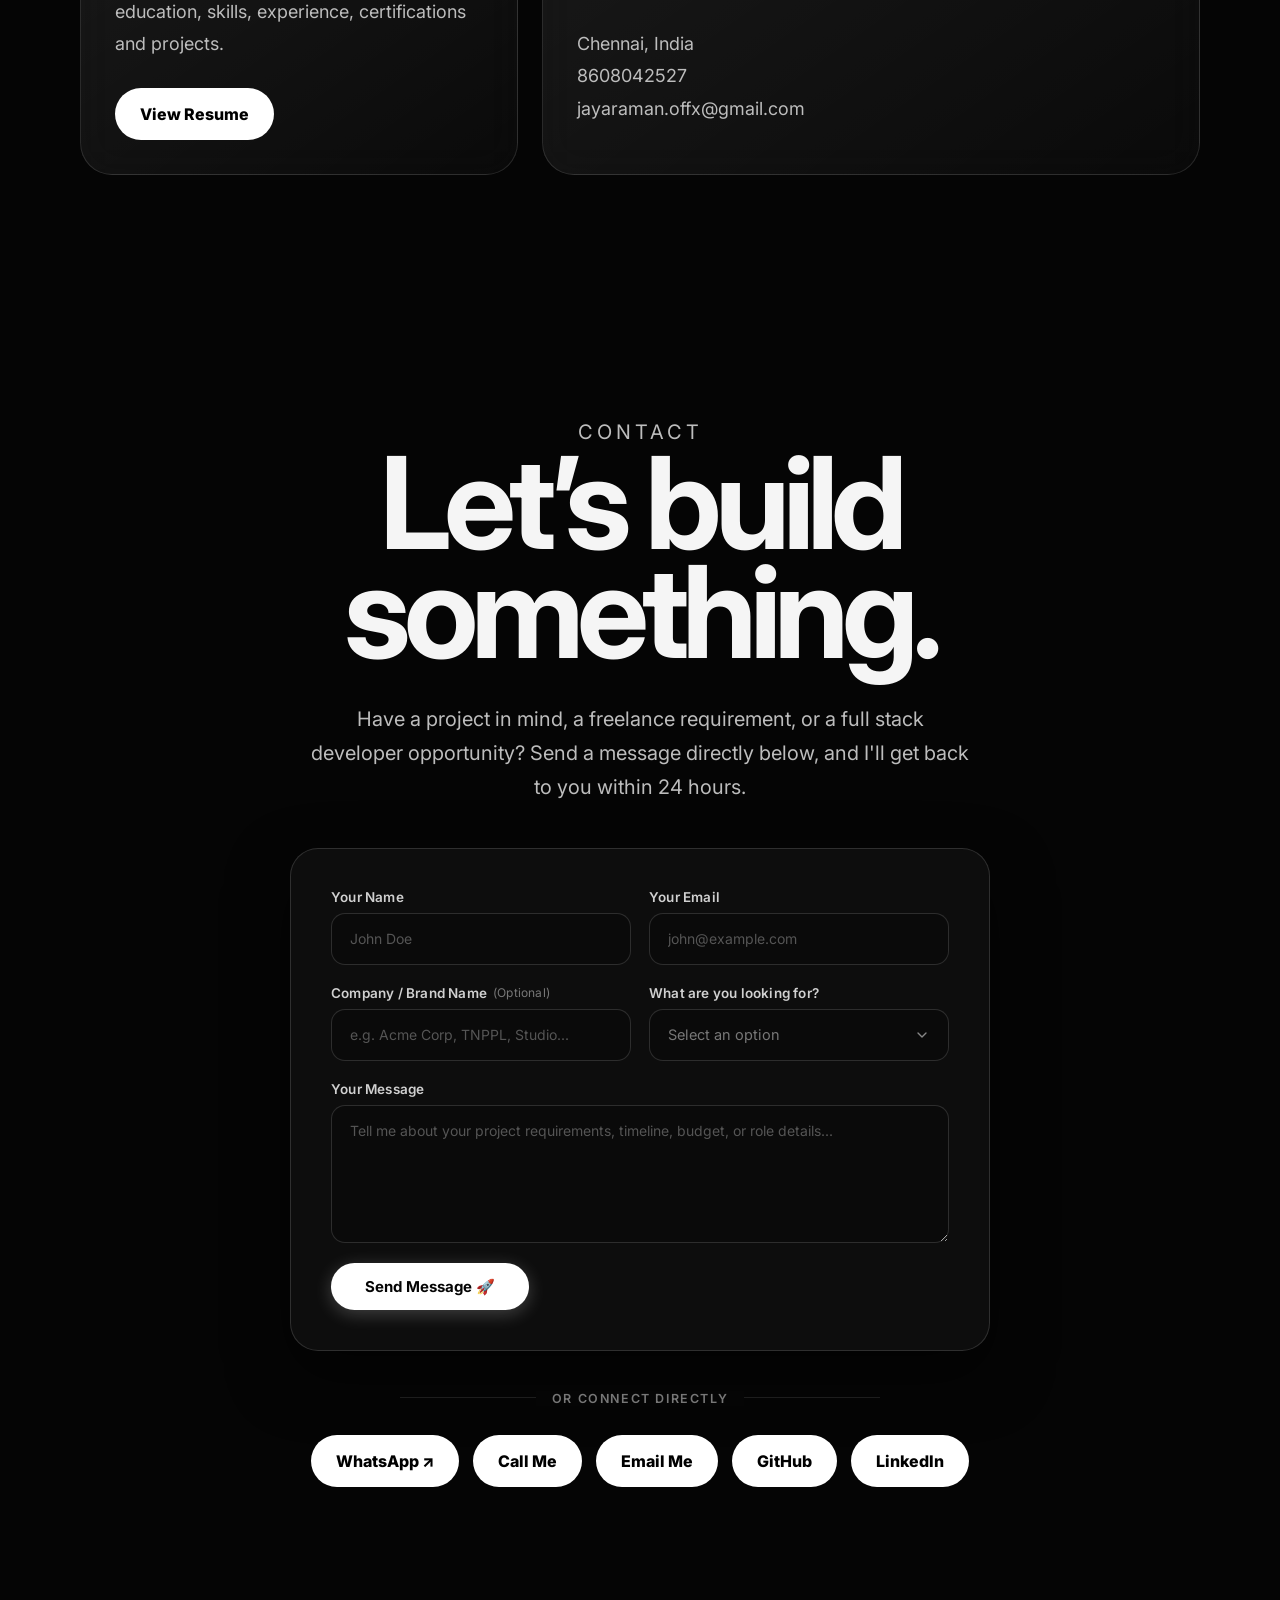
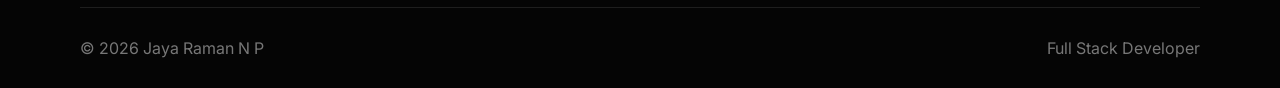
==== commit d74fb3b6: "feat: rebrand title to Full Stack Developer and highlight Next.js & modern workflows" ====
--- a/index.html
+++ b/index.html
@@ -4,10 +4,10 @@
   <!-- ================= BASIC SETUP ================= -->
   <meta charset="UTF-8" />
   <meta name="viewport" content="width=device-width, initial-scale=1.0" />
-  <title>Jaya Raman N P | Portfolio</title>
+  <title>Jaya Raman N P | Full Stack Developer</title>
   <!-- Primary Meta Tags -->
-  <meta name="title" content="Jaya Raman N P | Python Full Stack Developer" />
-  <meta name="description" content="Python Full Stack Developer building high-performance web applications using Django, React.js, and MySQL. Open for freelance projects and developer opportunities." />
+  <meta name="title" content="Jaya Raman N P | Full Stack Developer" />
+  <meta name="description" content="Full Stack Developer building clean, high-performance web applications and digital products. Skilled in Next.js, React, modern web development, and AI-assisted workflows." />
   <meta name="author" content="Jaya Raman N P" />
 
   <!-- Favicon -->
@@ -15,21 +15,21 @@
 
   <!-- Open Graph / WhatsApp / LinkedIn / Facebook -->
   <meta property="og:type" content="website" />
-  <meta property="og:title" content="Jaya Raman N P | Python Full Stack Developer" />
-  <meta property="og:description" content="Python Full Stack Developer building clean, high-performance web applications using Django, React.js, and MySQL." />
+  <meta property="og:title" content="Jaya Raman N P | Full Stack Developer" />
+  <meta property="og:description" content="Full Stack Developer building clean, high-performance web applications and modern digital products." />
   <meta property="og:site_name" content="Jaya Raman Portfolio" />
 
   <!-- Twitter Meta -->
   <meta name="twitter:card" content="summary_large_image" />
-  <meta name="twitter:title" content="Jaya Raman N P | Python Full Stack Developer" />
-  <meta name="twitter:description" content="Python Full Stack Developer building clean, high-performance web applications using Django, React.js, and MySQL." />
+  <meta name="twitter:title" content="Jaya Raman N P | Full Stack Developer" />
+  <meta name="twitter:description" content="Full Stack Developer building clean, high-performance web applications and modern digital products." />
 
   <!-- Google Fonts -->
   <link rel="preconnect" href="https://fonts.googleapis.com">
   <link rel="preconnect" href="https://fonts.gstatic.com" crossorigin>
   <link href="https://fonts.googleapis.com/css2?family=Inter:wght@300;400;500;600;700;800;900&display=swap" rel="stylesheet">
 
-  <link rel="stylesheet" href="index.css?v=19" />
+  <link rel="stylesheet" href="index.css?v=20" />
 </head>
 
 <body>
@@ -67,7 +67,7 @@
 
   <!-- ================= HOME NAME ONLY ================= -->
   <section id="home" class="hero">
-    <p class="eyebrow reveal">Python Full Stack Developer</p>
+    <p class="eyebrow reveal">Full Stack Developer</p>
 
     <h1 class="hero-name reveal">
       <div class="hero-line small">N P</div>
@@ -80,8 +80,7 @@
   <section class="hero-details">
     <div>
       <p class="reveal">
-        I build full-stack web applications using Django, React.js and MySQL,
-        with a strong focus on clean UI, practical workflows and performance.
+        I build high-performance web applications, modern websites, and digital products with clean UI, seamless UX, and solid architecture.
       </p>
 
       <div class="btn-row reveal">
@@ -94,10 +93,10 @@
       <h3>Currently focused on</h3>
 
       <ul>
-        <li>Django REST API</li>
-        <li>React.js Frontend</li>
-        <li>MySQL Database</li>
-        <li>AI-assisted Development</li>
+        <li>Modern Web Apps (Next.js & React)</li>
+        <li>Clean Full-Stack Architecture</li>
+        <li>Fast Client & E-Commerce Websites</li>
+        <li>AI & Vibe Coding Workflows</li>
       </ul>
     </div>
   </section>
@@ -526,17 +525,17 @@
           <div class="service-badge">Scalable Architecture</div>
           <h3>Custom Web Apps & Dashboards</h3>
           <p class="service-desc">
-            Tailored full-stack platforms powered by React and robust Django REST APIs. Engineered with clean database architecture, security, and intuitive management panels.
+            Tailored full-stack platforms and modern web applications. Engineered with high-performance frontend interfaces, scalable backend APIs, and intuitive management panels.
           </p>
         </div>
 
         <div class="service-card-bottom">
           <ul class="service-features">
-            <li><span class="check">✓</span> React.js + Django REST API Architecture</li>
-            <li><span class="check">✓</span> Structured MySQL Database Modeling</li>
+            <li><span class="check">✓</span> Next.js & React Full-Stack Architecture</li>
+            <li><span class="check">✓</span> Scalable Backend APIs & Clean Data Modeling</li>
             <li><span class="check">✓</span> Secure User Authentication & Permissions</li>
             <li><span class="check">✓</span> Custom Analytics & Management Dashboards</li>
-            <li><span class="check">✓</span> Cloud Deployment (Vercel, Render, VPS)</li>
+            <li><span class="check">✓</span> Cloud Deployment & Optimization (Vercel / VPS)</li>
           </ul>
 
           <div class="service-target">
@@ -635,6 +634,7 @@
       <div class="card skill reveal"><span>19</span><h3>Stitch</h3><p>Design to code workflows.</p></div>
       <div class="card skill reveal"><span>20</span><h3>Hostinger</h3><p>Web hosting and deployment.</p></div>
       <div class="card skill reveal"><span>21</span><h3>TypeScript</h3><p>Strongly typed JavaScript.</p></div>
+      <div class="card skill reveal"><span>22</span><h3>Next.js</h3><p>Full-stack React framework & SSR.</p></div>
     </div>
   </section>
 
@@ -750,7 +750,7 @@
             <div class="custom-select-menu" id="customSelectMenu" role="listbox">
               <div class="custom-option" data-value="Fast Business Site / Landing Page" role="option">Fast Business Site / Landing Page</div>
               <div class="custom-option" data-value="E-Commerce / D2C Brand Store" role="option">E-Commerce / D2C Brand Store</div>
-              <div class="custom-option" data-value="Custom Full Stack Web App (Django + React)" role="option">Custom Full Stack Web App (Django + React)</div>
+              <div class="custom-option" data-value="Custom Web App (Next.js / React)" role="option">Custom Web App (Next.js / React)</div>
               <div class="custom-option" data-value="Job or Internship Opportunity" role="option">Job or Internship Opportunity</div>
               <div class="custom-option" data-value="General Discussion / Other" role="option">General Discussion / Other</div>
             </div>
@@ -787,7 +787,7 @@
   <!-- ================= FOOTER ================= -->
   <footer class="footer">
     <p>© 2026 Jaya Raman N P</p>
-    <p>Python Full Stack Developer</p>
+    <p>Full Stack Developer</p>
   </footer>
 
   <script>
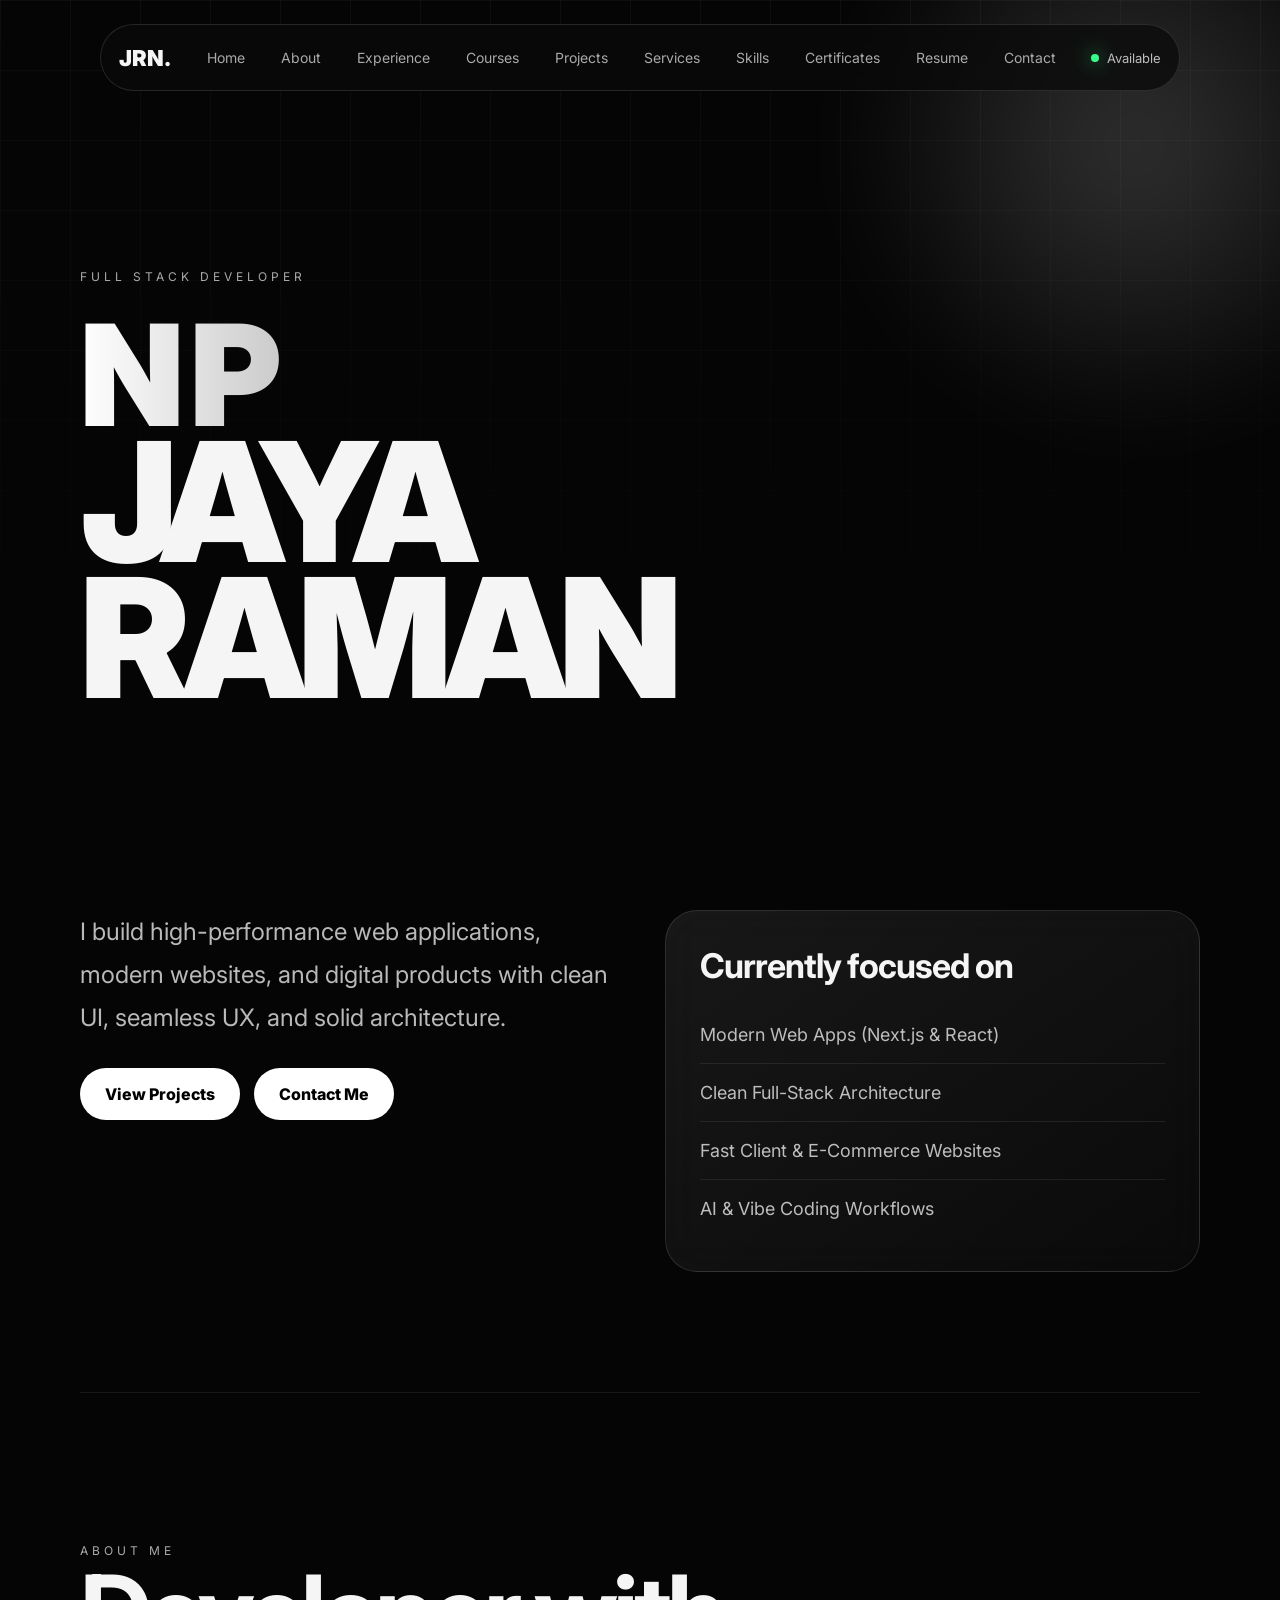
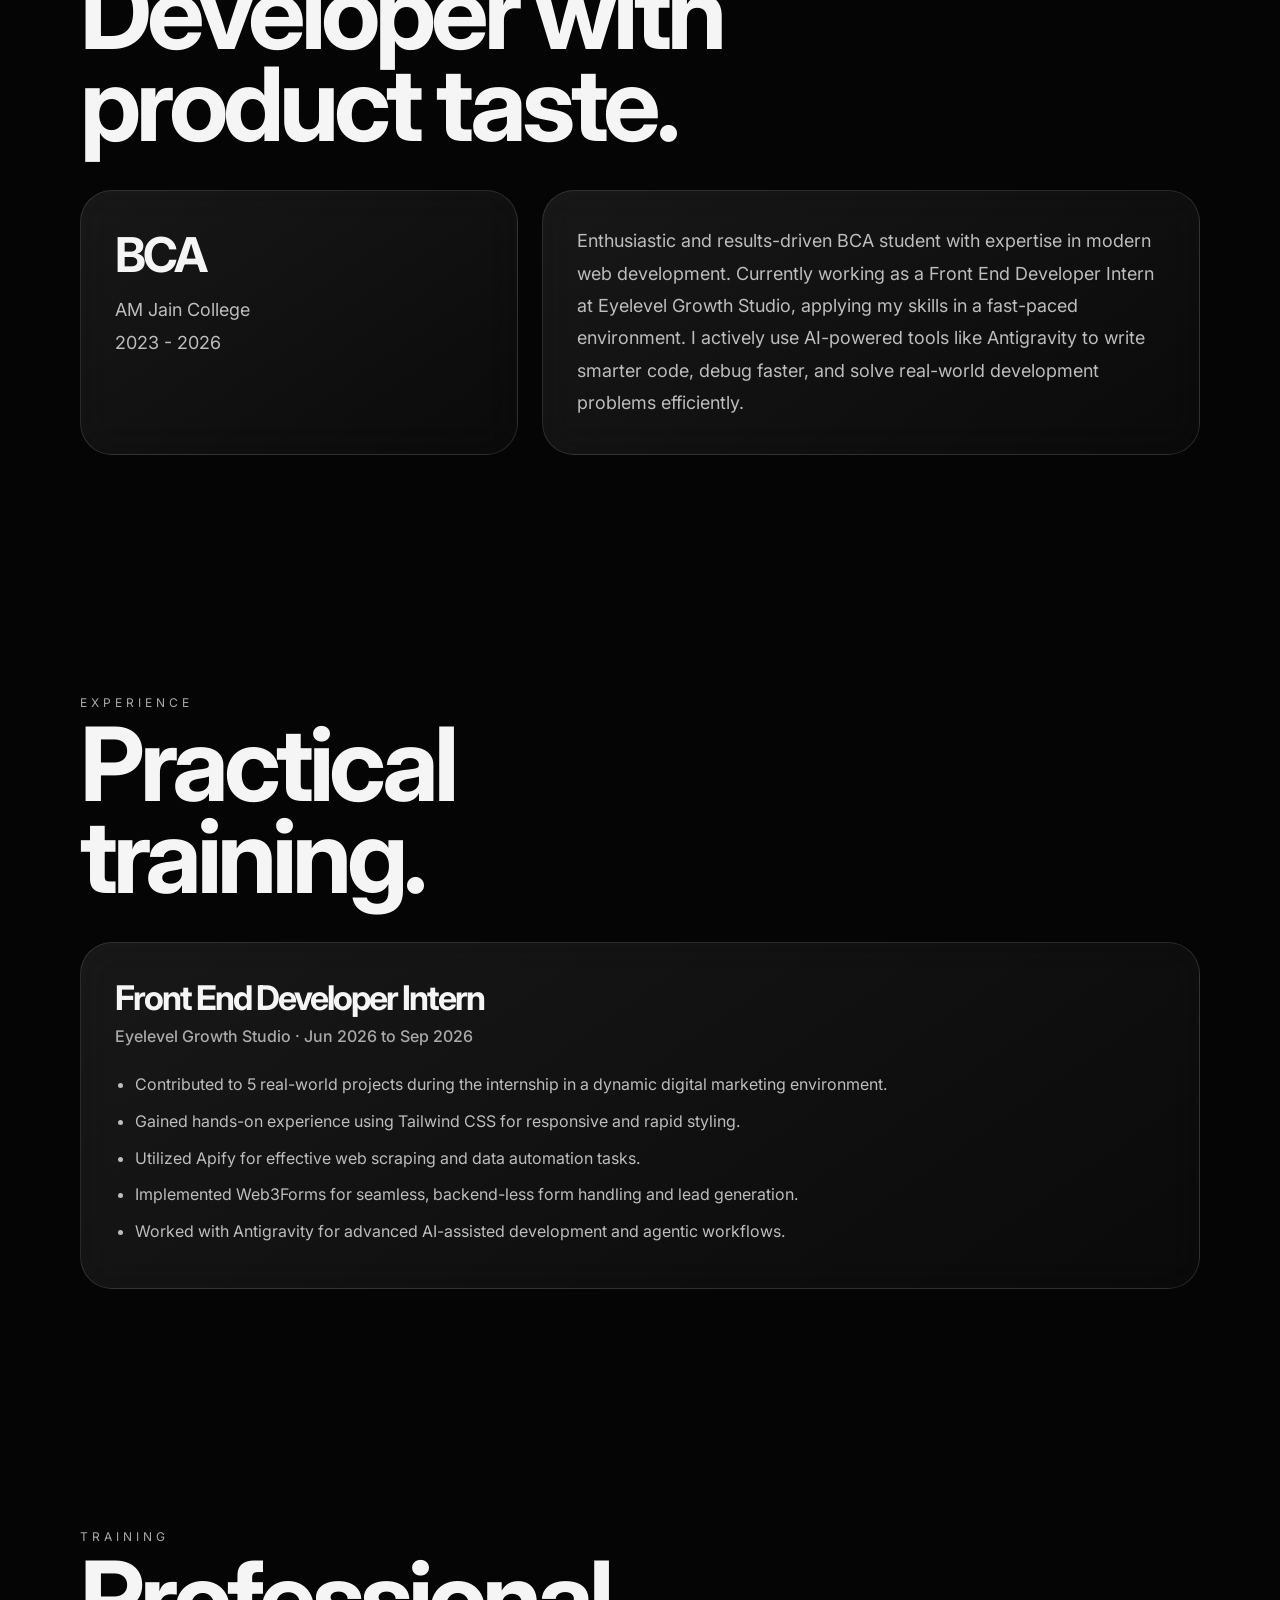
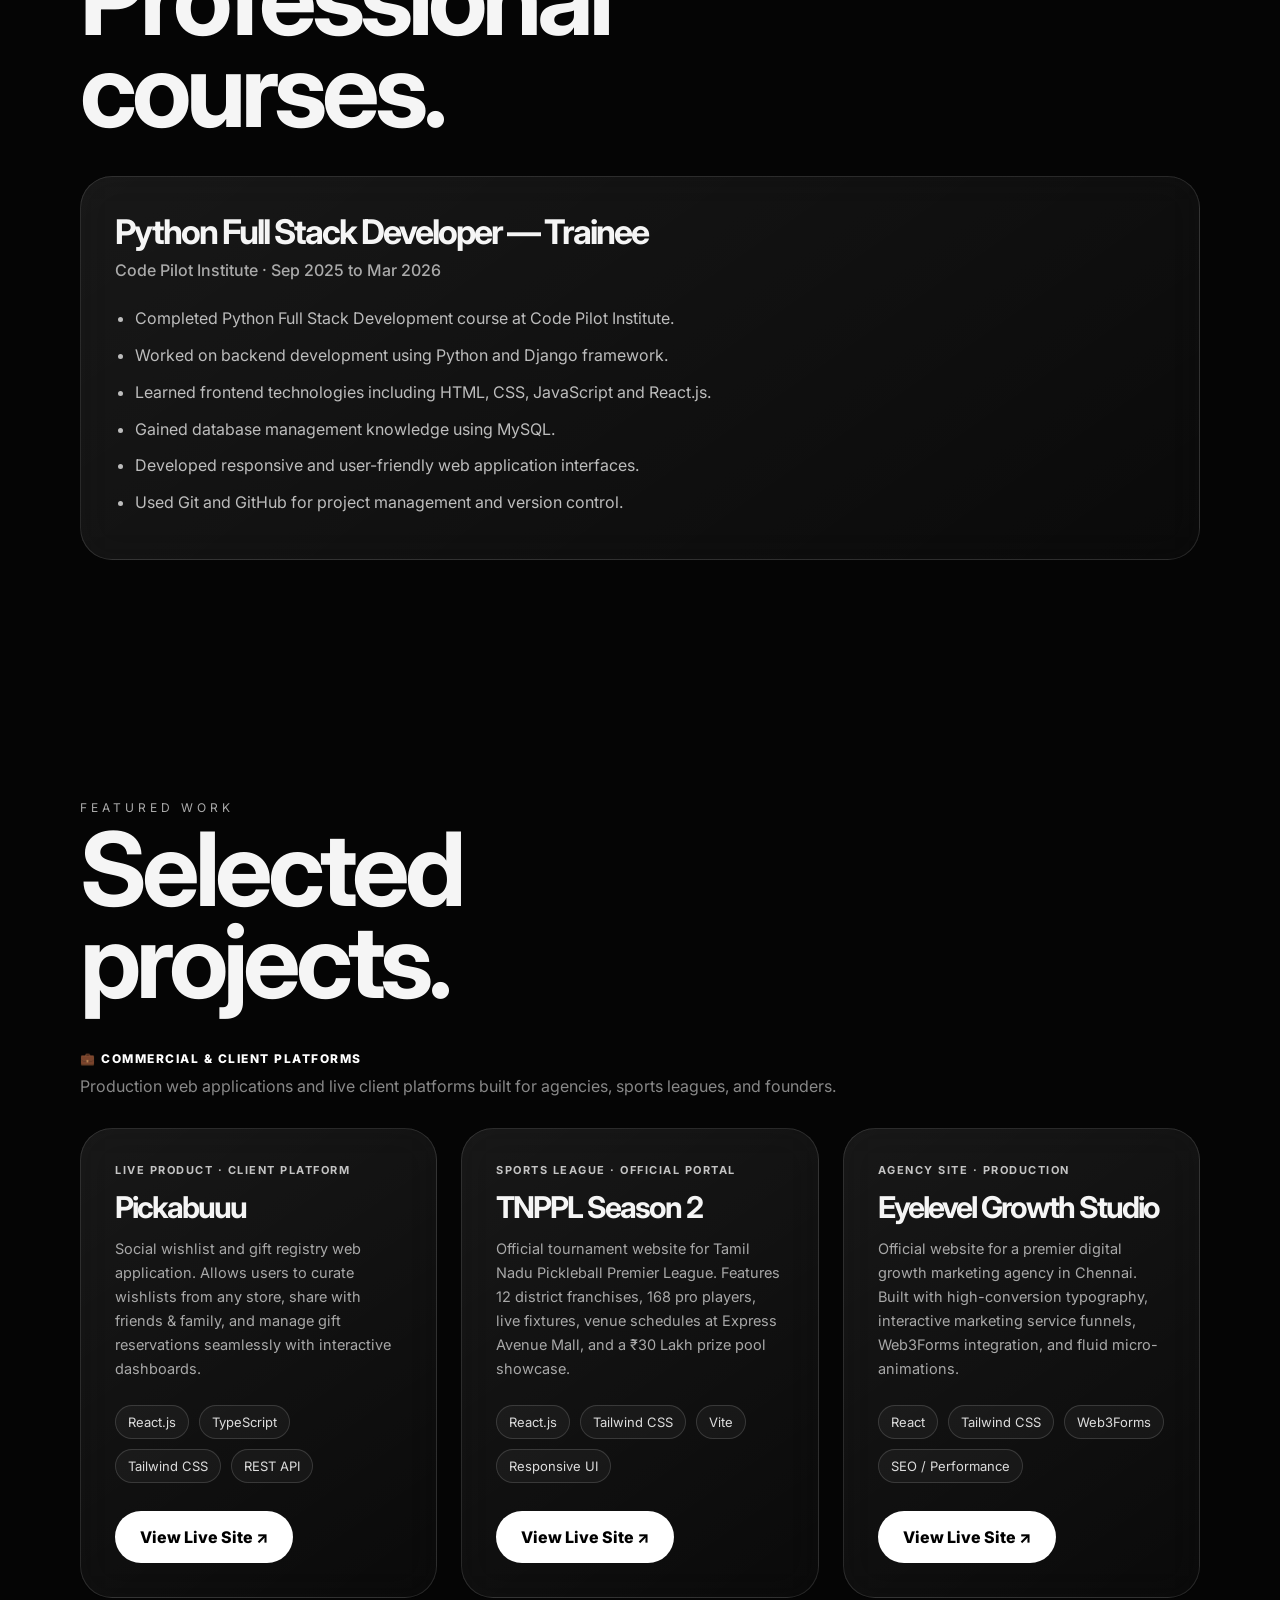
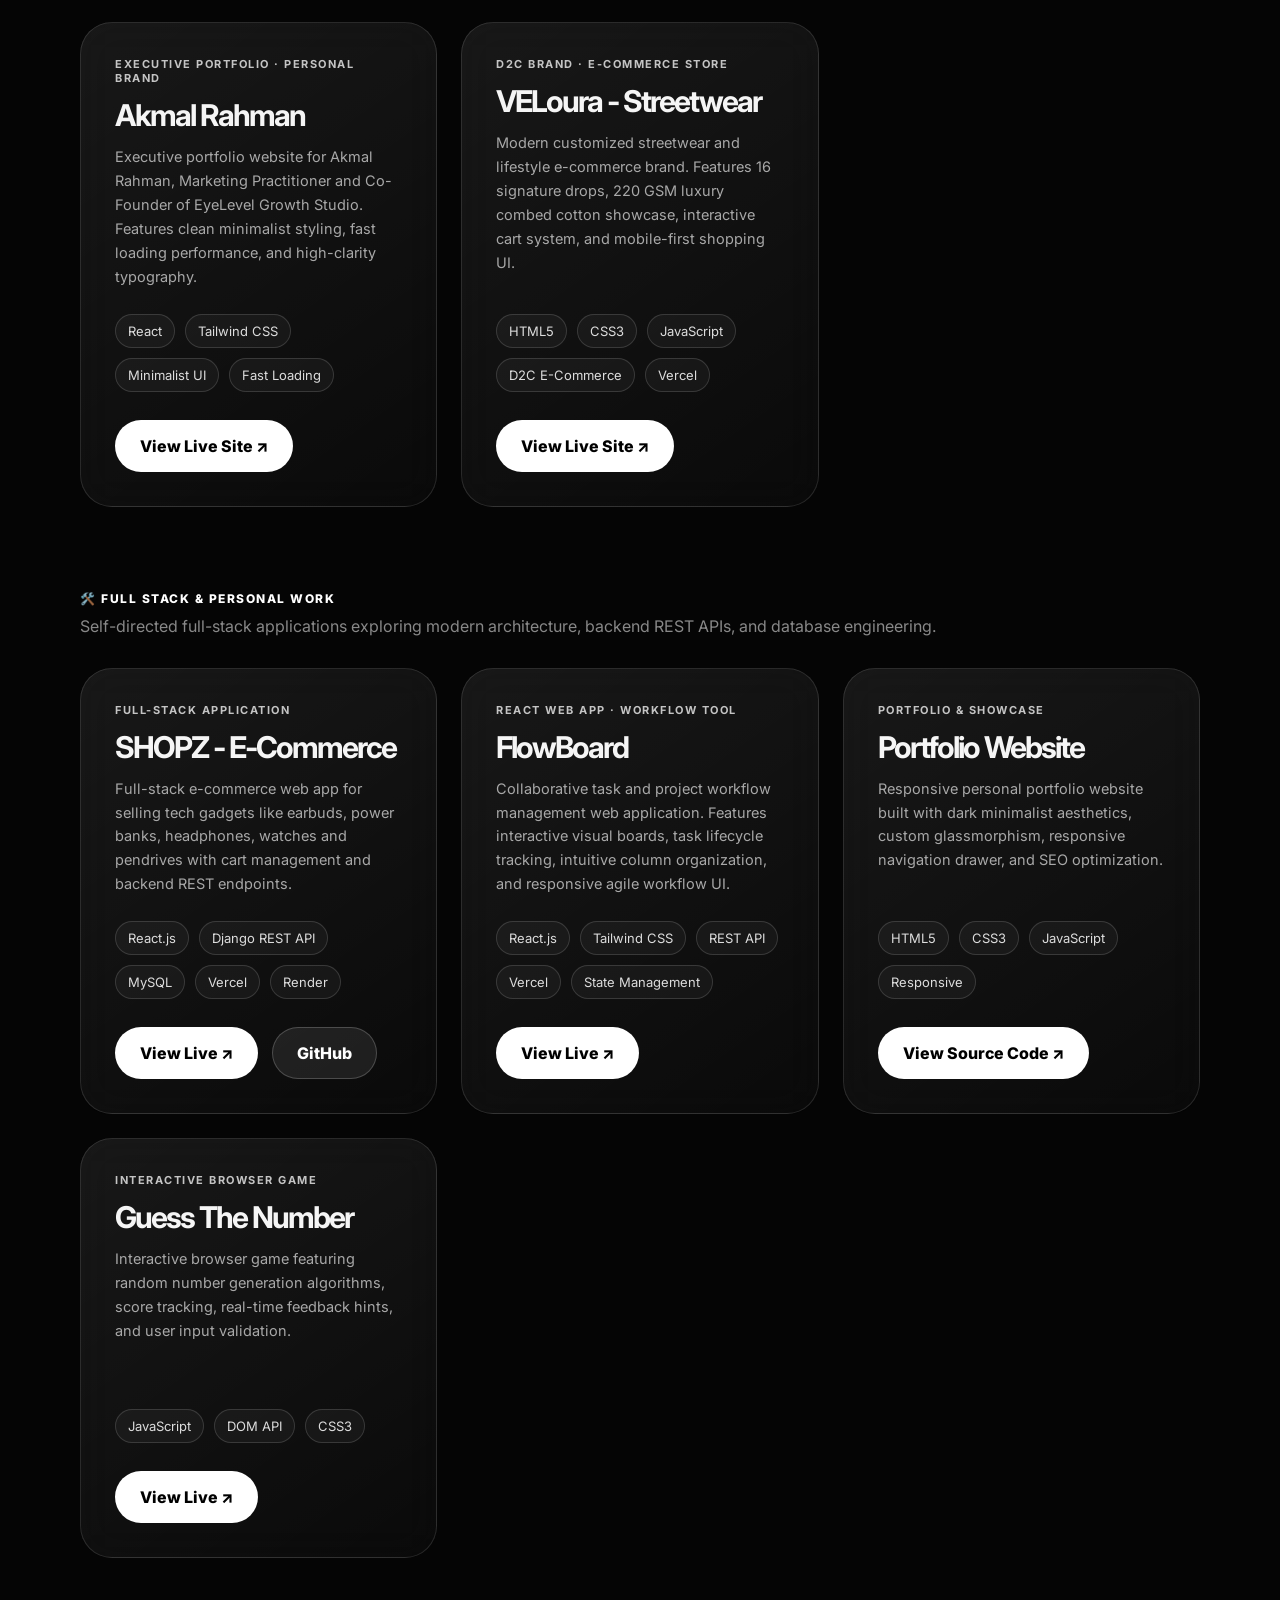
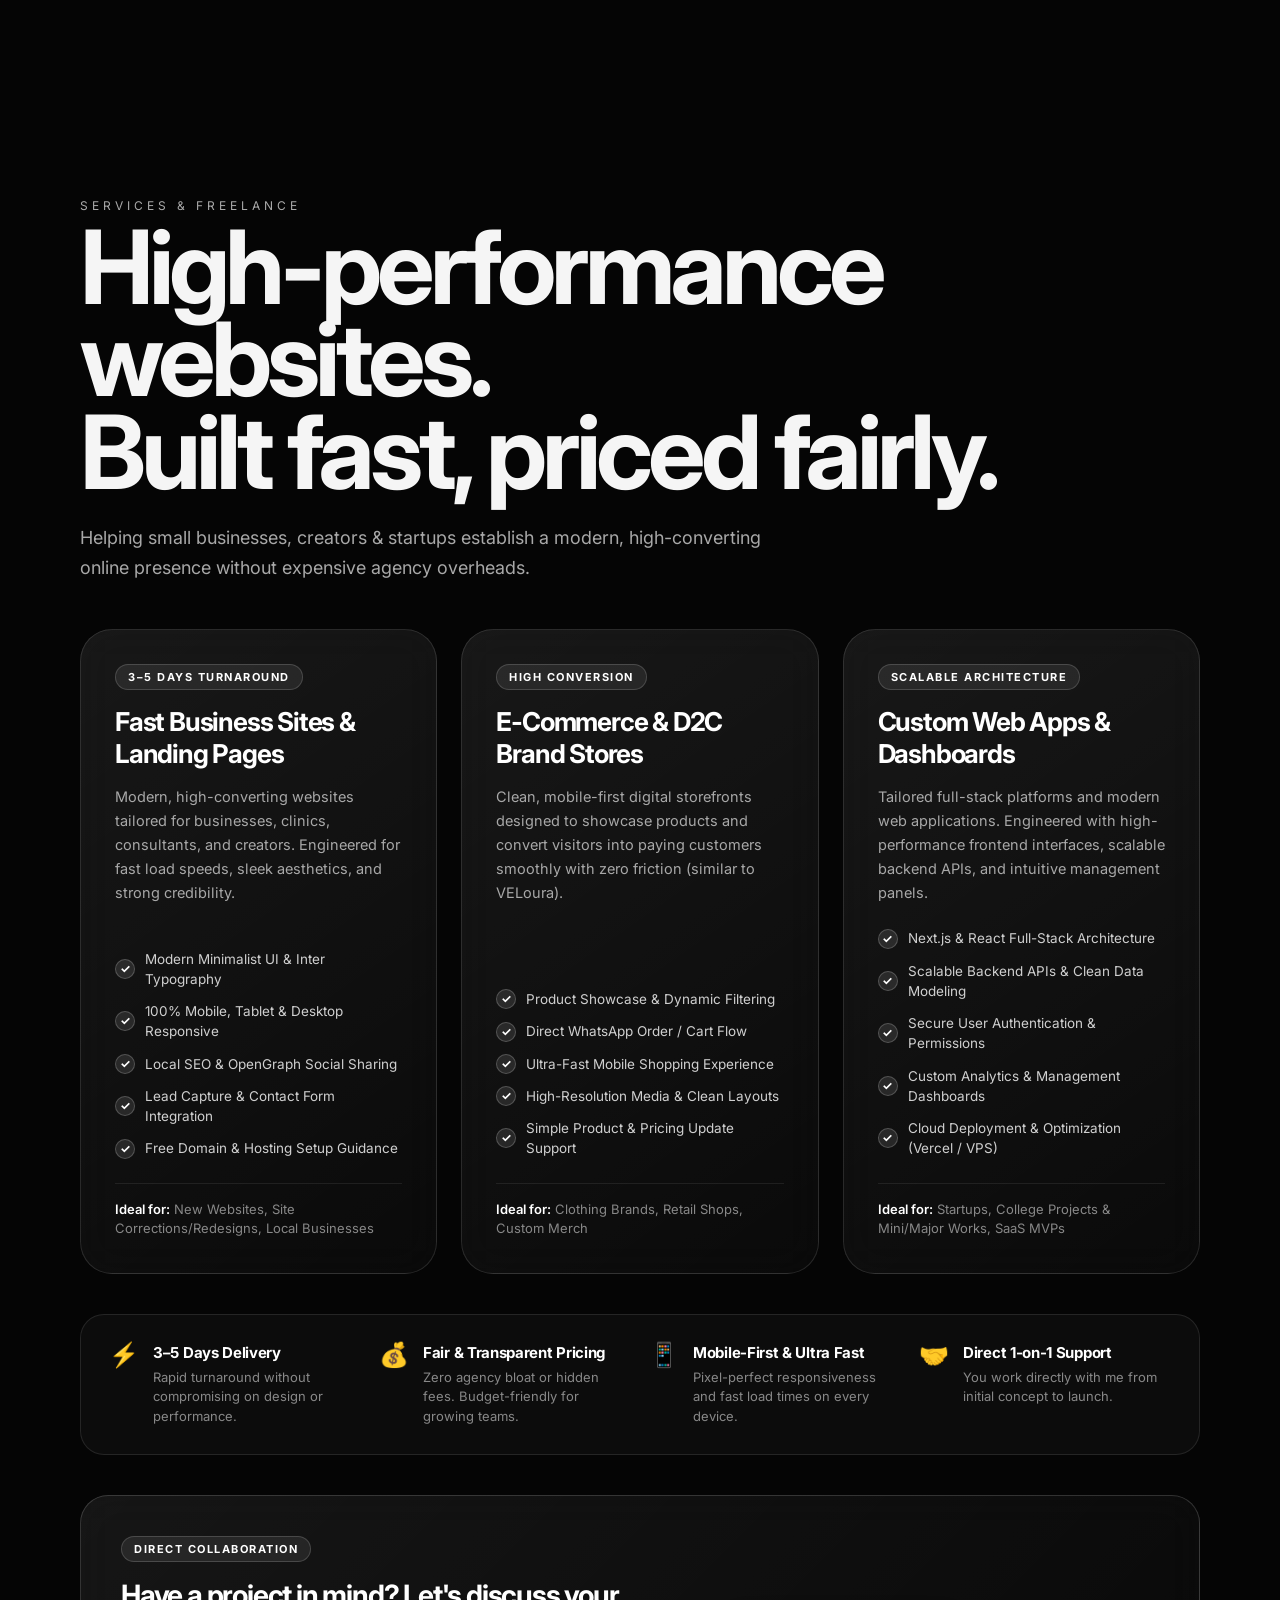
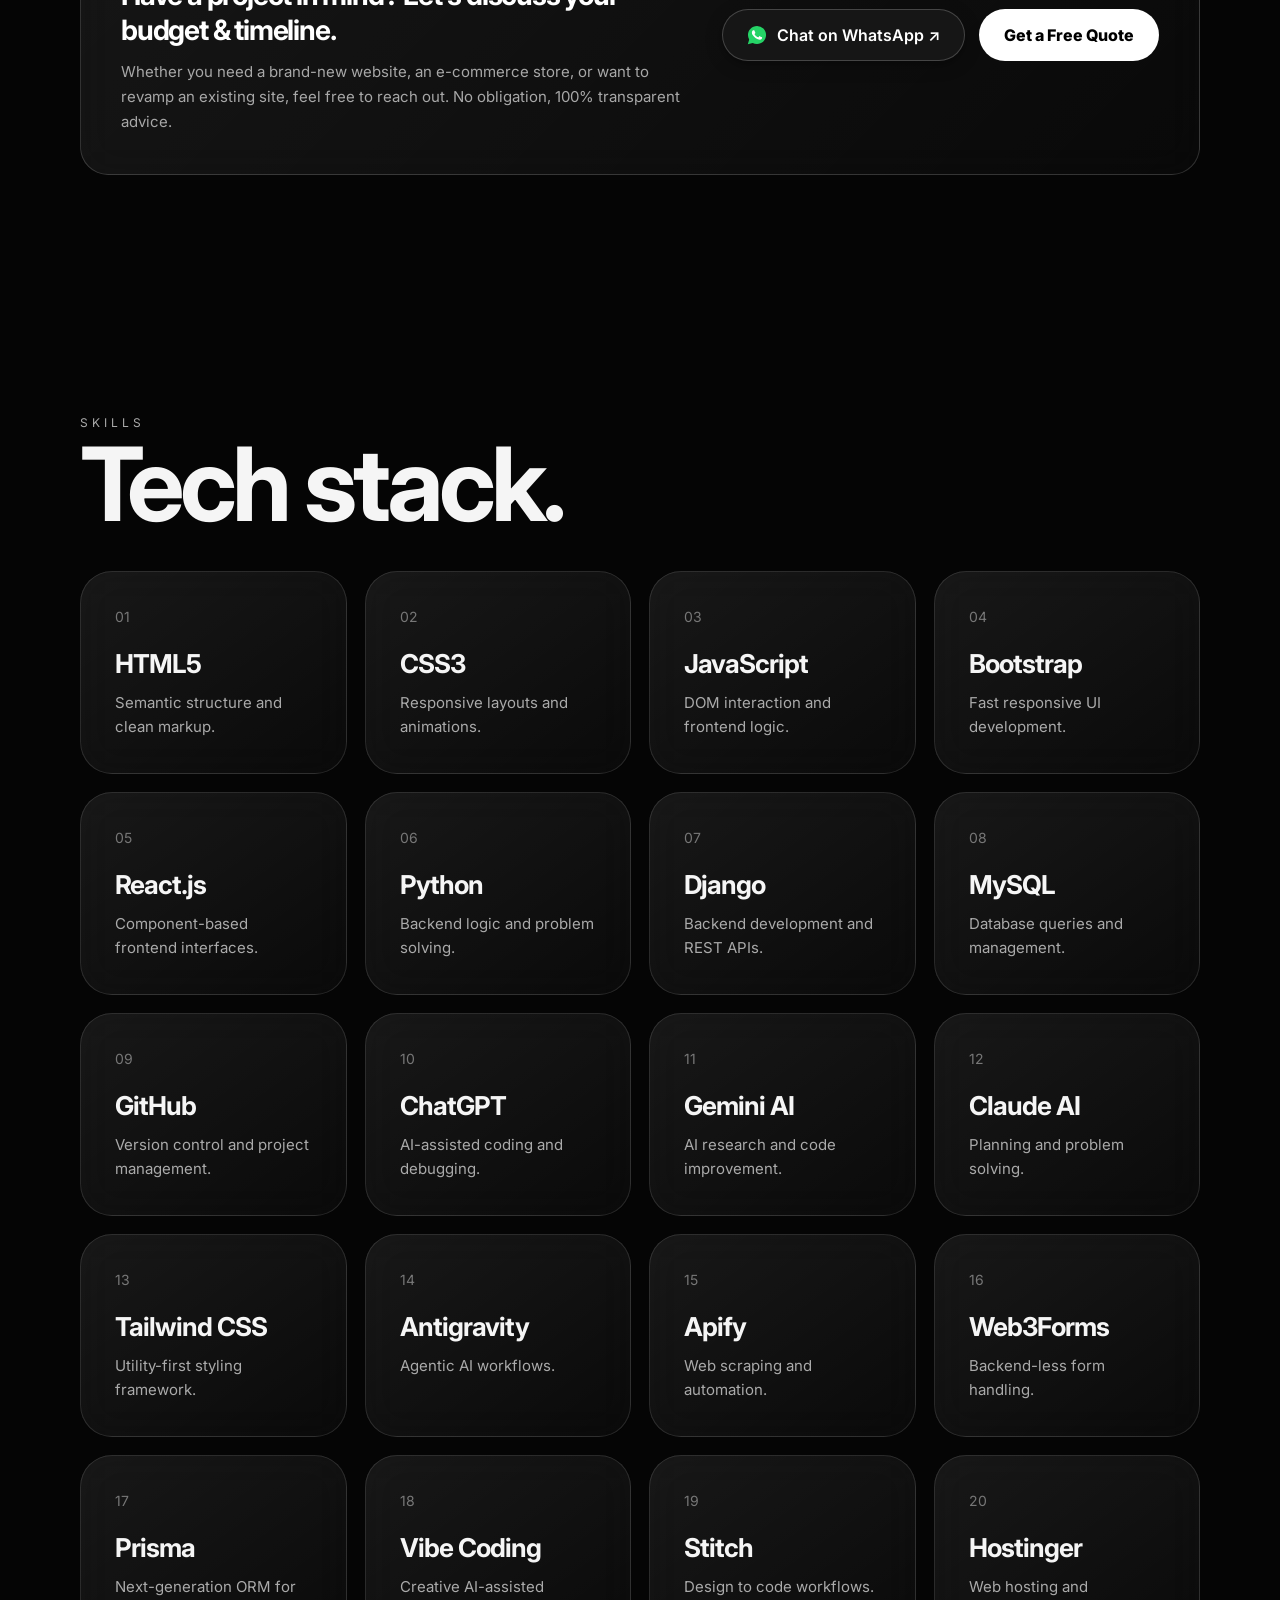
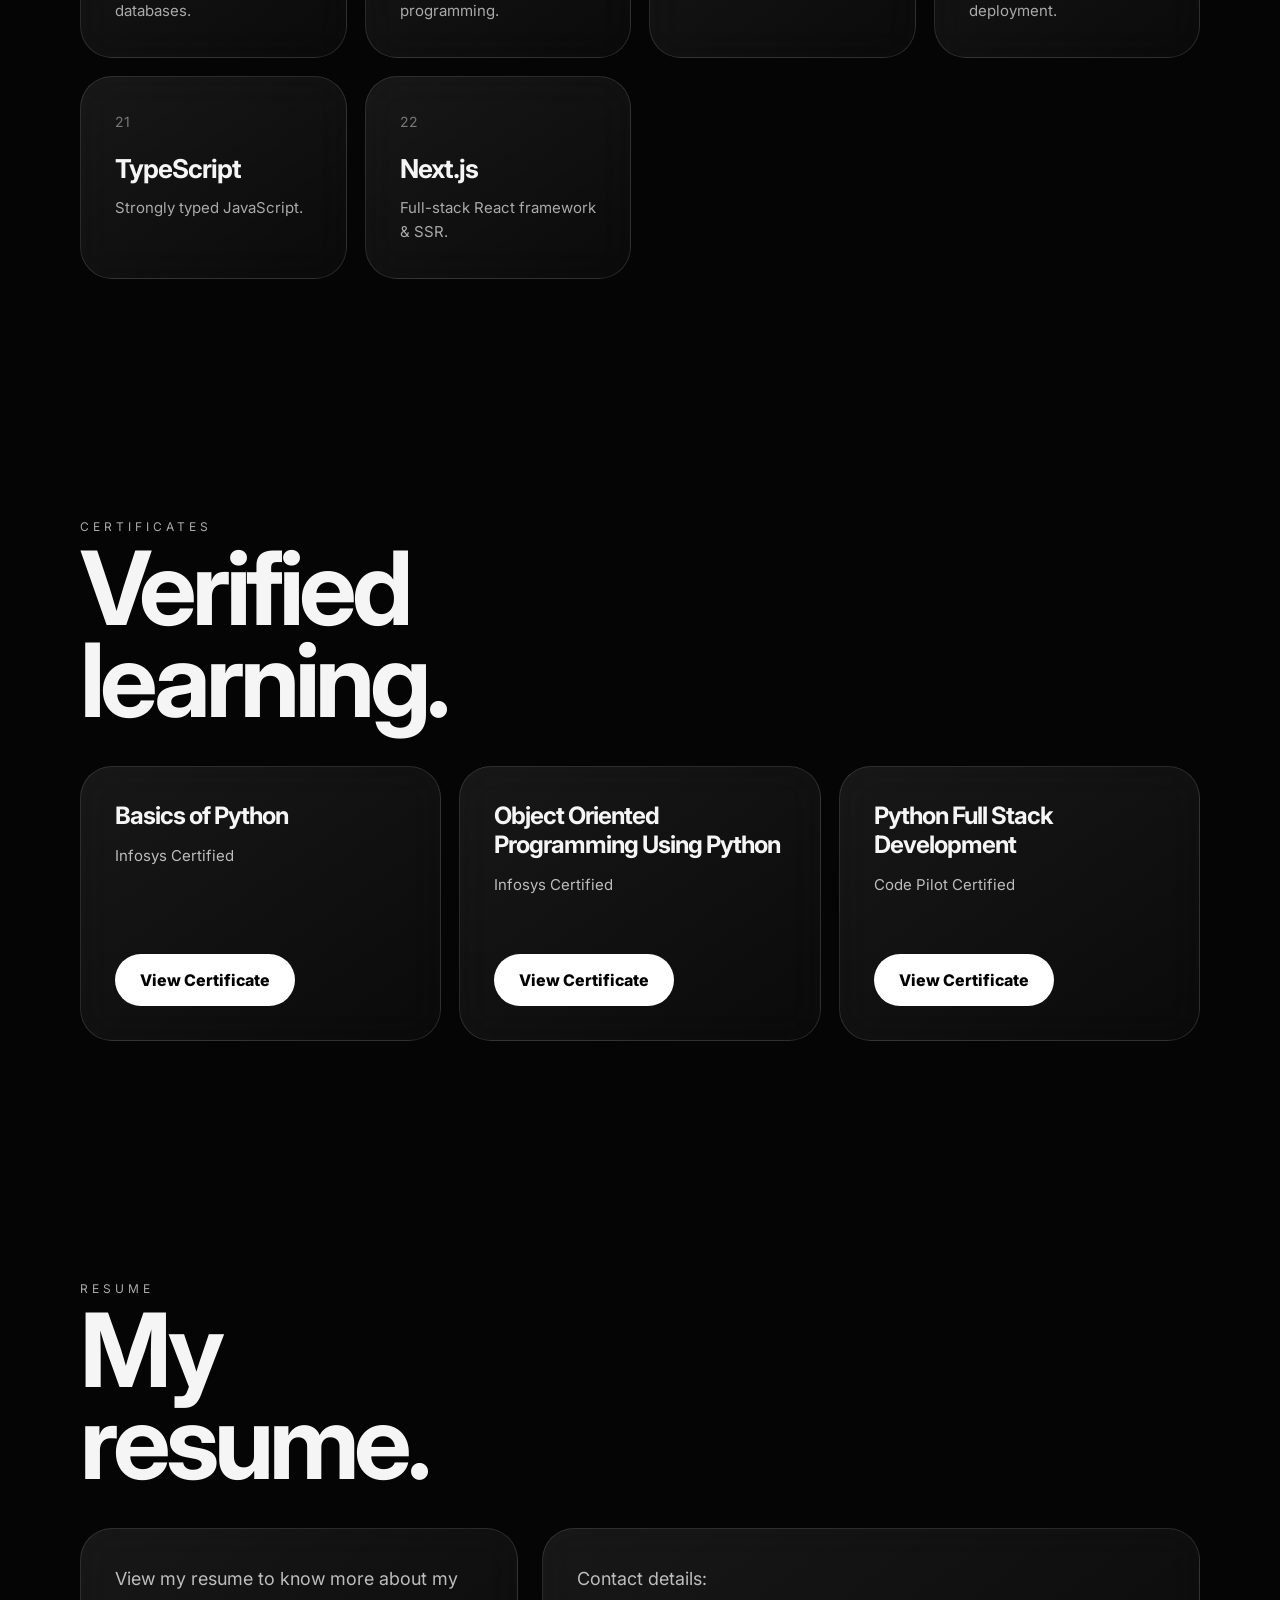
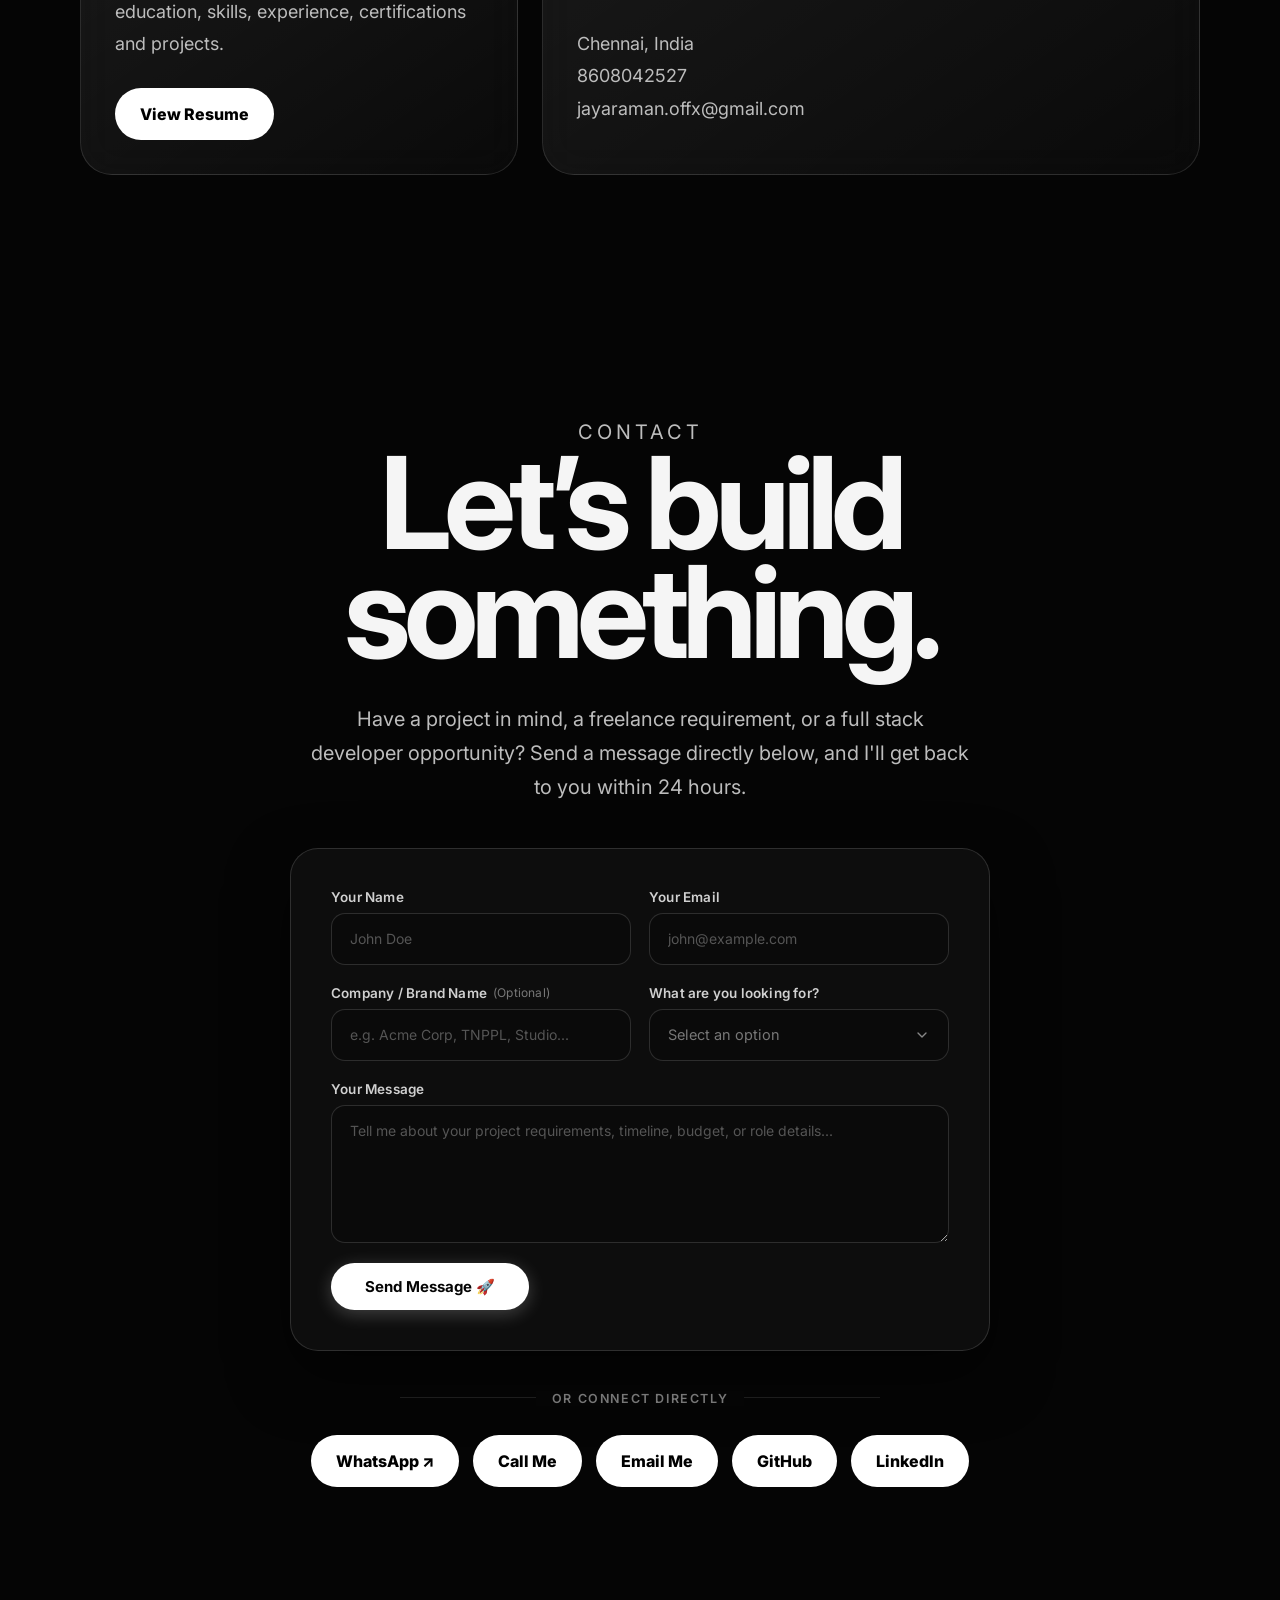
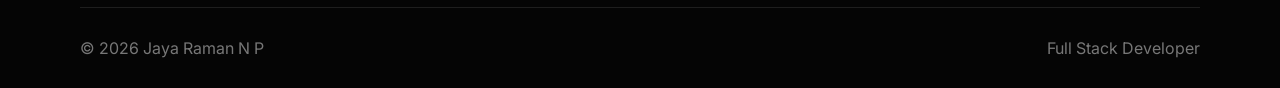
==== commit 44e8af83: "feat: add practical services like website development, correction, and college projects to contact d" ====
--- a/index.html
+++ b/index.html
@@ -29,7 +29,7 @@
   <link rel="preconnect" href="https://fonts.gstatic.com" crossorigin>
   <link href="https://fonts.googleapis.com/css2?family=Inter:wght@300;400;500;600;700;800;900&display=swap" rel="stylesheet">
 
-  <link rel="stylesheet" href="index.css?v=20" />
+  <link rel="stylesheet" href="index.css?v=21" />
 </head>
 
 <body>
@@ -489,7 +489,7 @@
           </ul>
 
           <div class="service-target">
-            <span class="target-label">Ideal for:</span> Local Businesses, Doctors, Consultants, Creators
+            <span class="target-label">Ideal for:</span> New Websites, Site Corrections/Redesigns, Local Businesses
           </div>
         </div>
       </div>
@@ -539,7 +539,7 @@
           </ul>
 
           <div class="service-target">
-            <span class="target-label">Ideal for:</span> Startups, SaaS MVPs, Internal Business Tools
+            <span class="target-label">Ideal for:</span> Startups, College Projects & Mini/Major Works, SaaS MVPs
           </div>
         </div>
       </div>
@@ -748,11 +748,12 @@
               </svg>
             </button>
             <div class="custom-select-menu" id="customSelectMenu" role="listbox">
-              <div class="custom-option" data-value="Fast Business Site / Landing Page" role="option">Fast Business Site / Landing Page</div>
-              <div class="custom-option" data-value="E-Commerce / D2C Brand Store" role="option">E-Commerce / D2C Brand Store</div>
-              <div class="custom-option" data-value="Custom Web App (Next.js / React)" role="option">Custom Web App (Next.js / React)</div>
-              <div class="custom-option" data-value="Job or Internship Opportunity" role="option">Job or Internship Opportunity</div>
-              <div class="custom-option" data-value="General Discussion / Other" role="option">General Discussion / Other</div>
+              <div class="custom-option" data-value="Website Development" role="option">Website Development</div>
+              <div class="custom-option" data-value="Website Correction & Redesign" role="option">Website Correction & Redesign</div>
+              <div class="custom-option" data-value="College Website Project" role="option">College Website Project</div>
+              <div class="custom-option" data-value="E-Commerce Store" role="option">E-Commerce Store</div>
+              <div class="custom-option" data-value="Job or Internship Opportunity" role="option">Job / Internship Opportunity</div>
+              <div class="custom-option" data-value="Other" role="option">Other / General Discussion</div>
             </div>
           </div>
         </div>
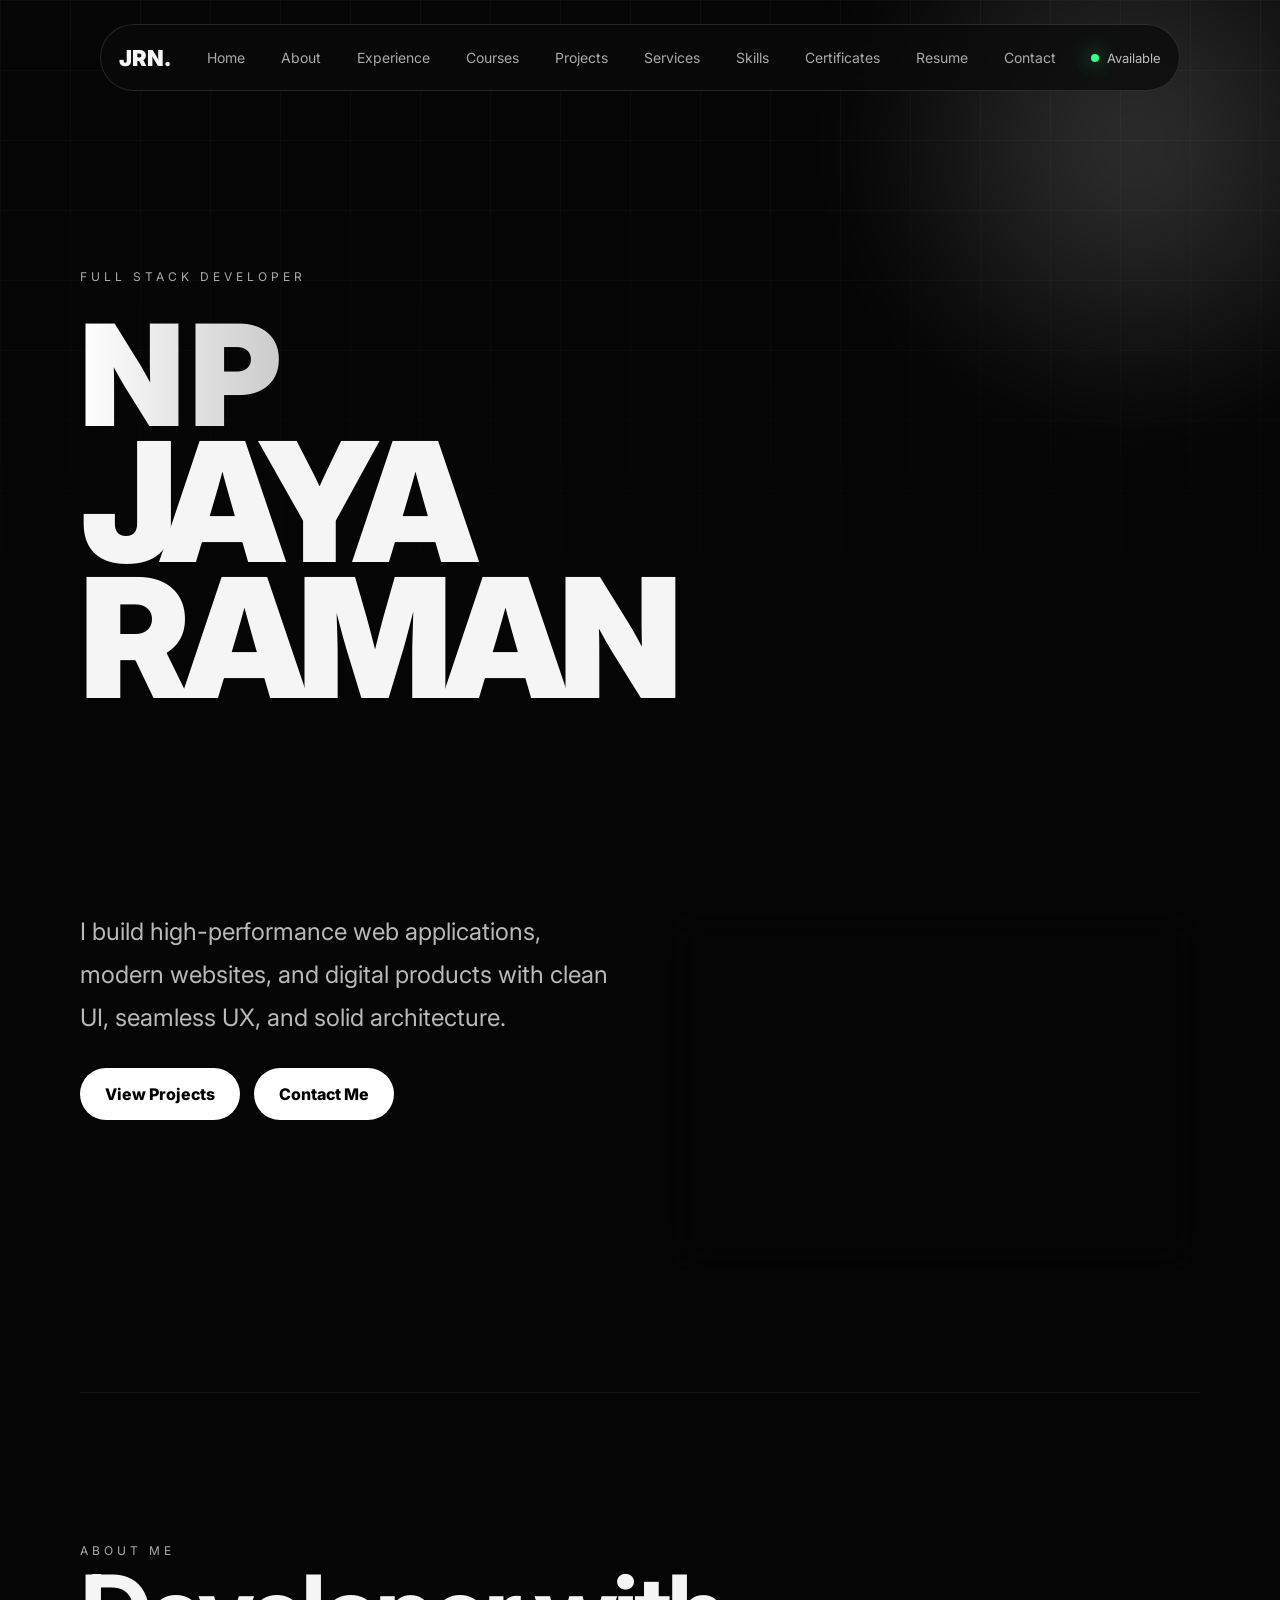
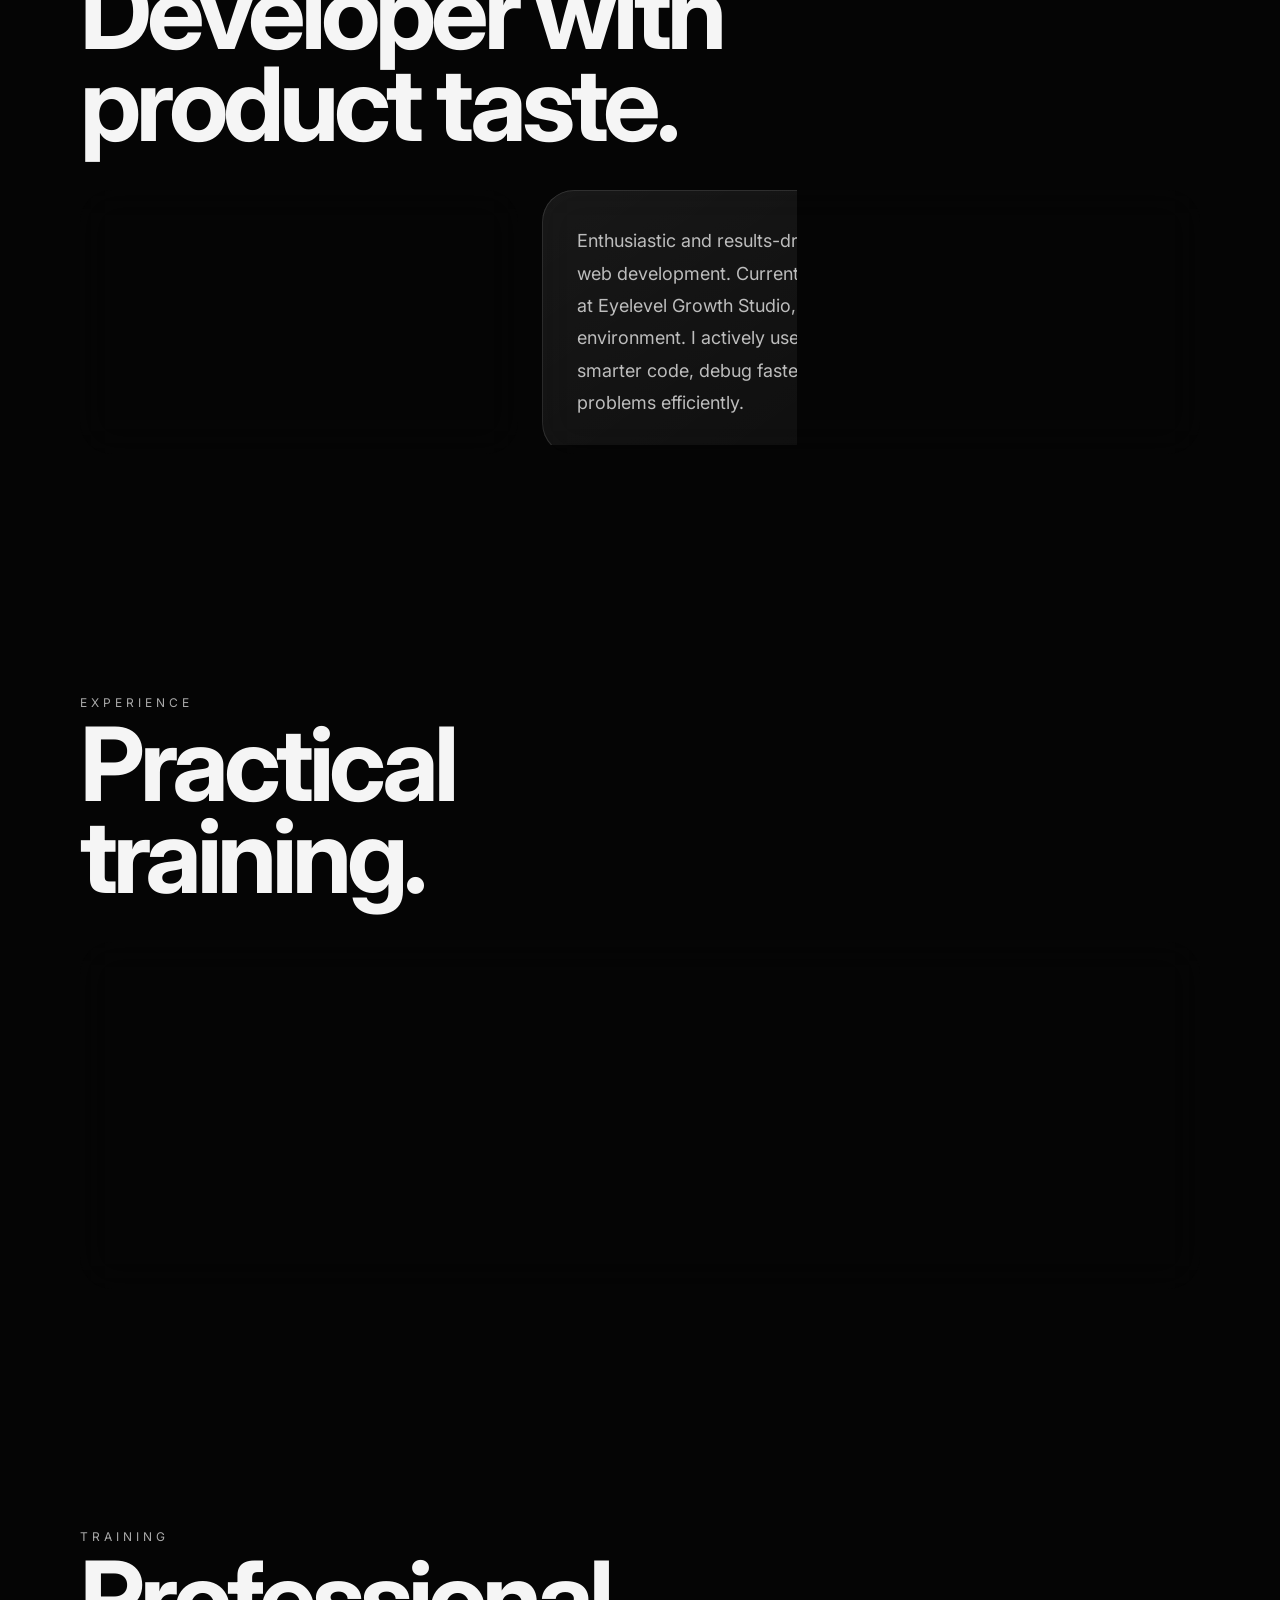
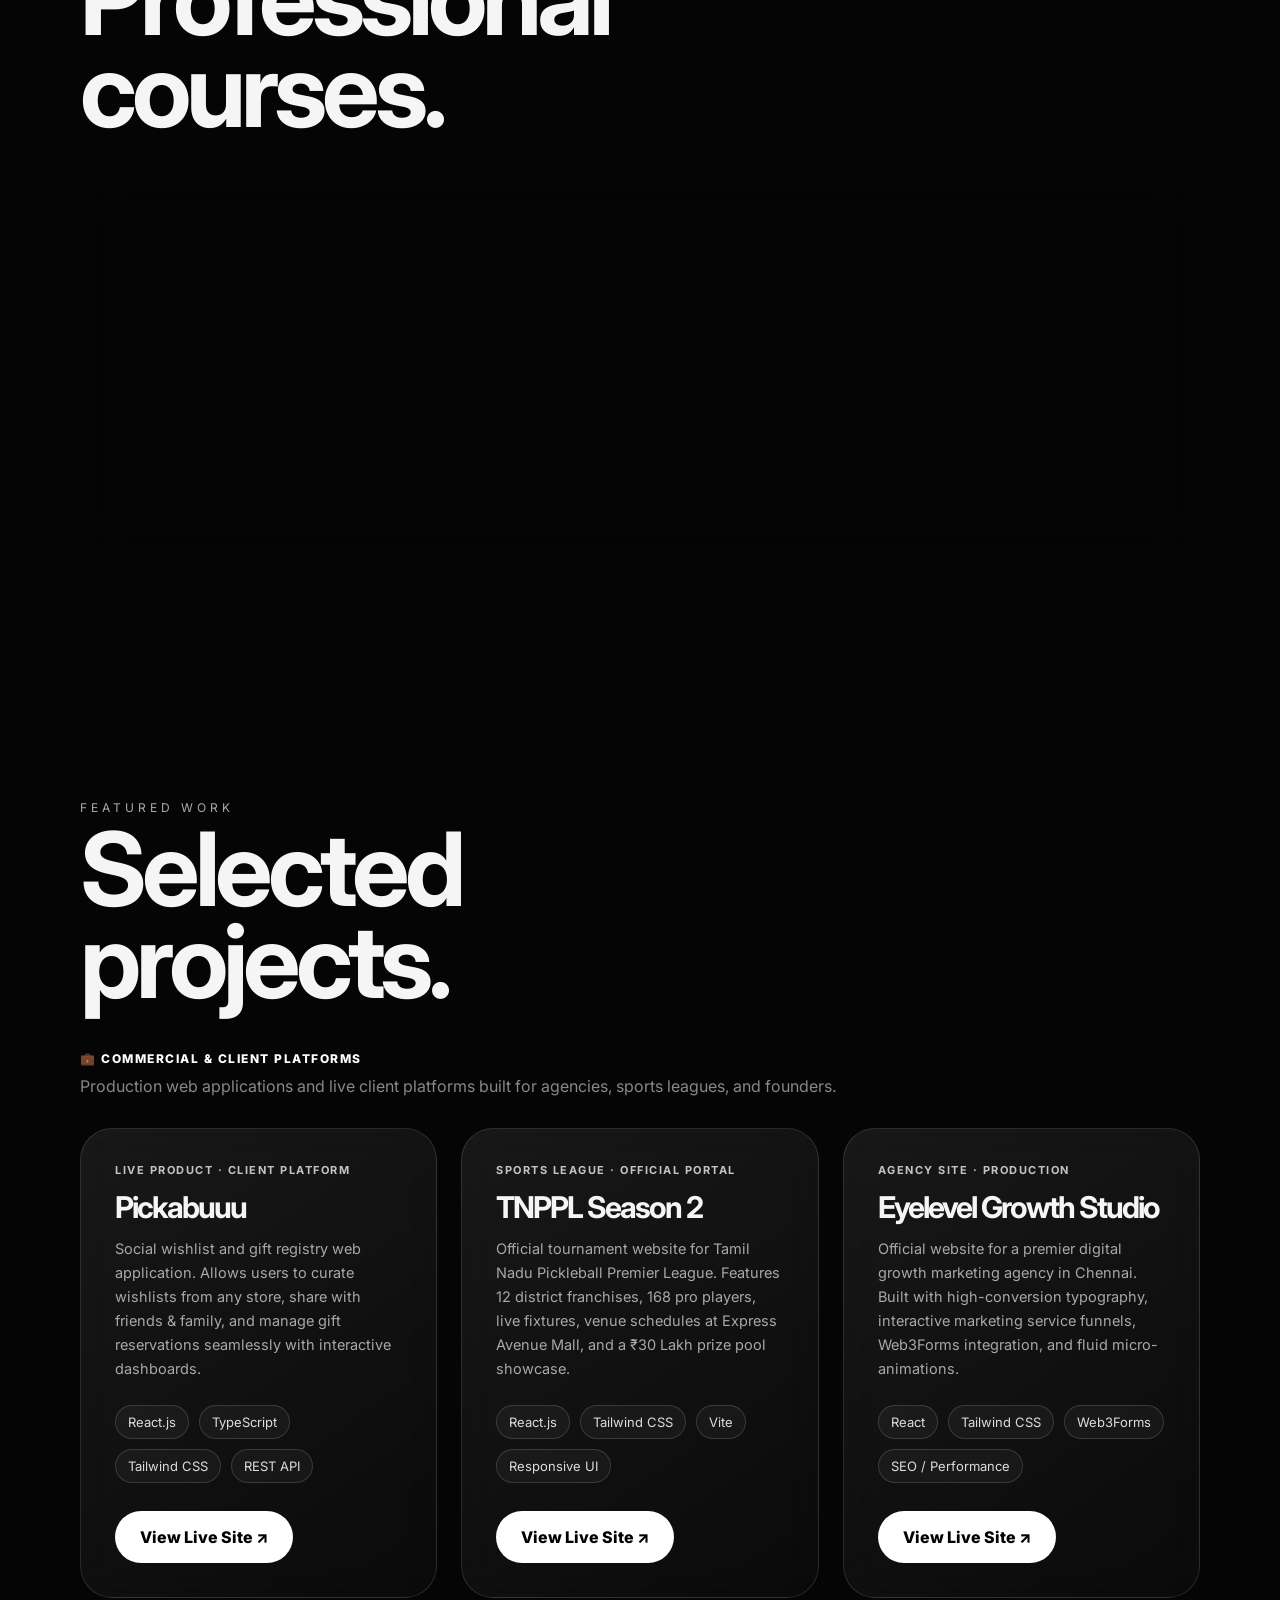
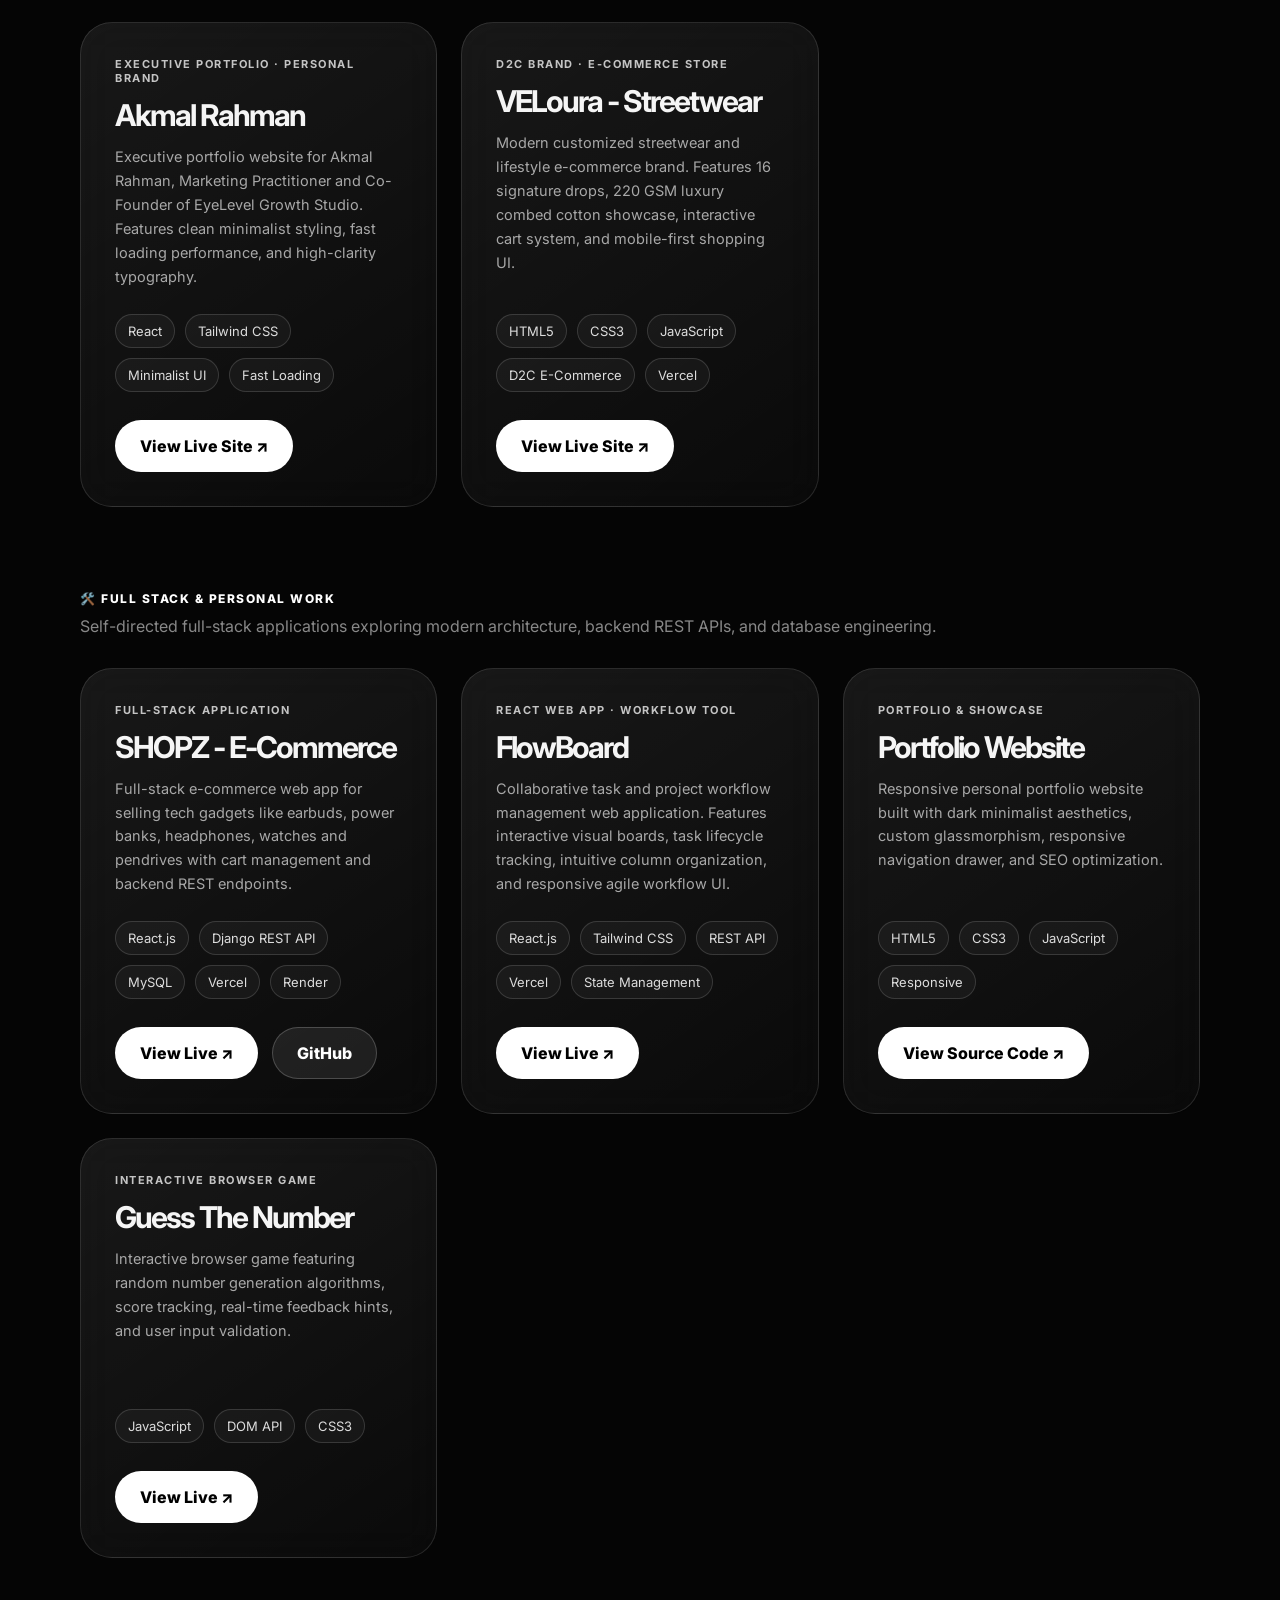
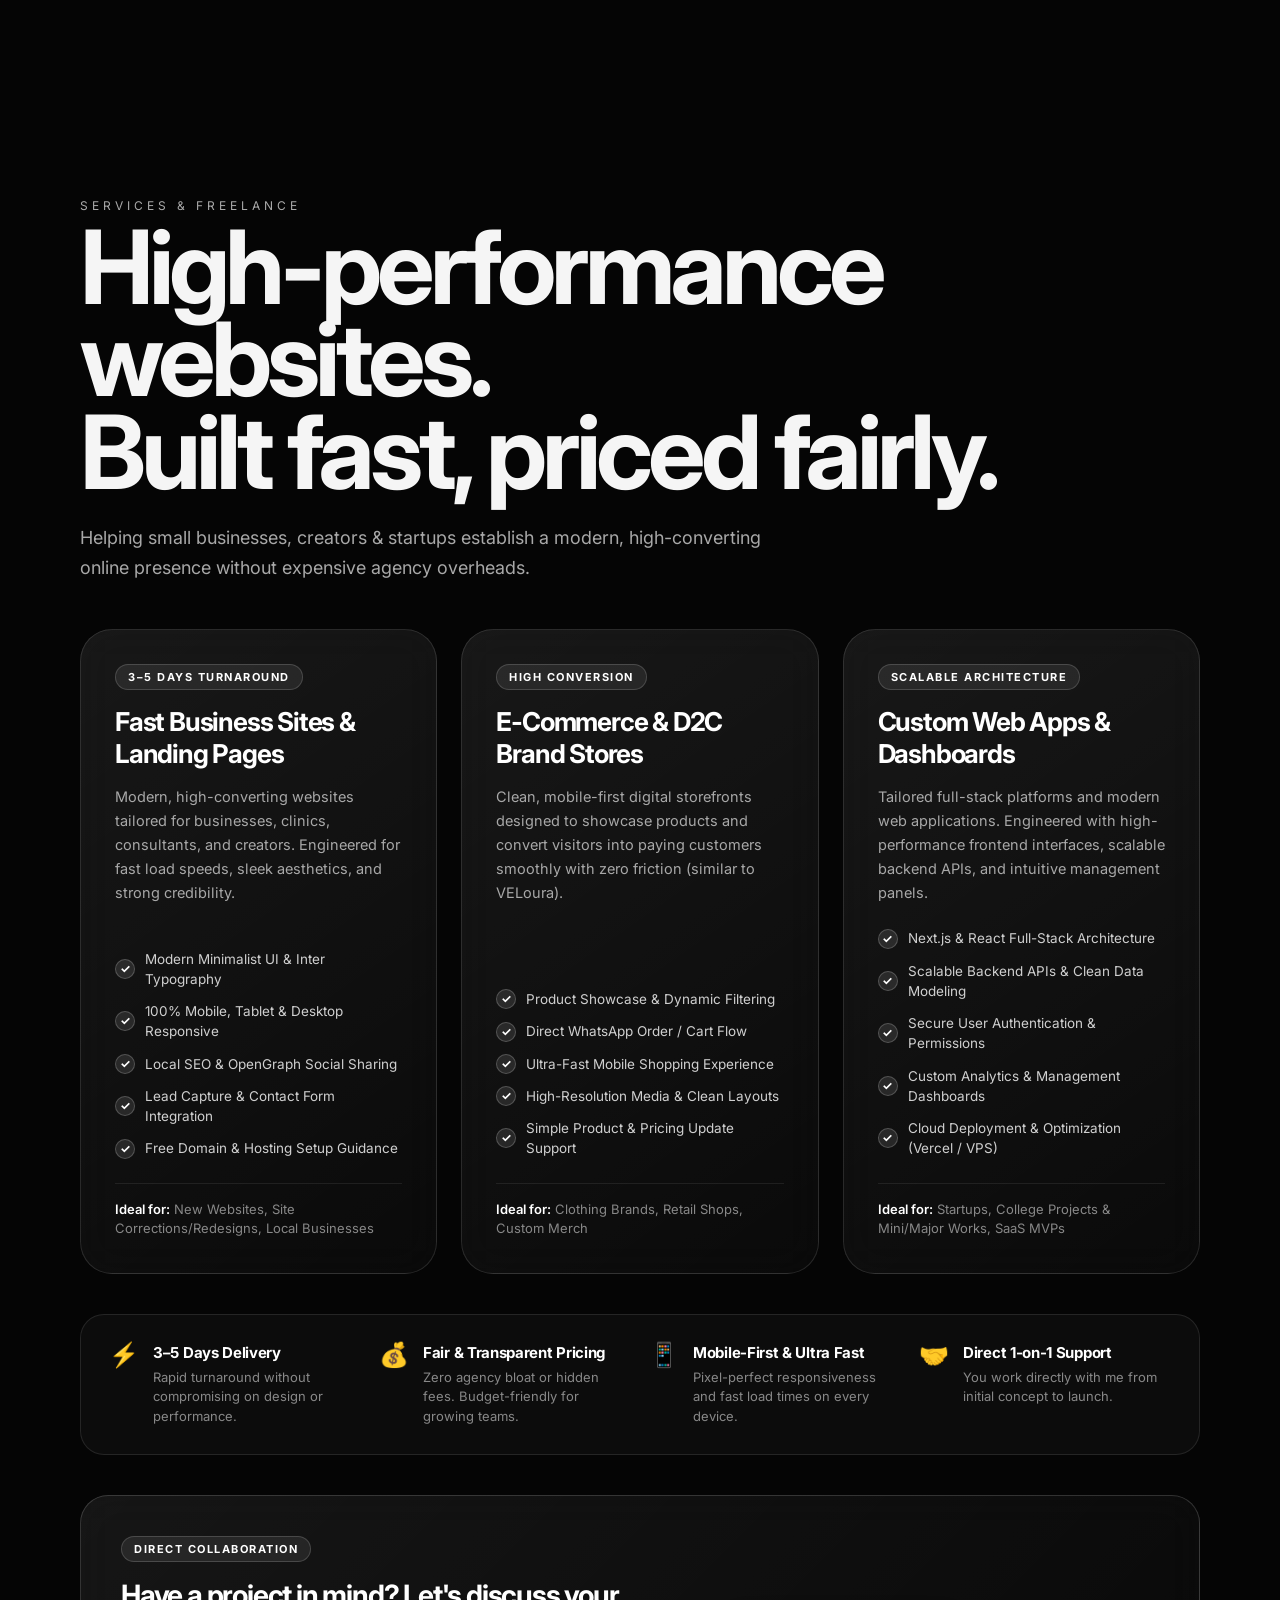
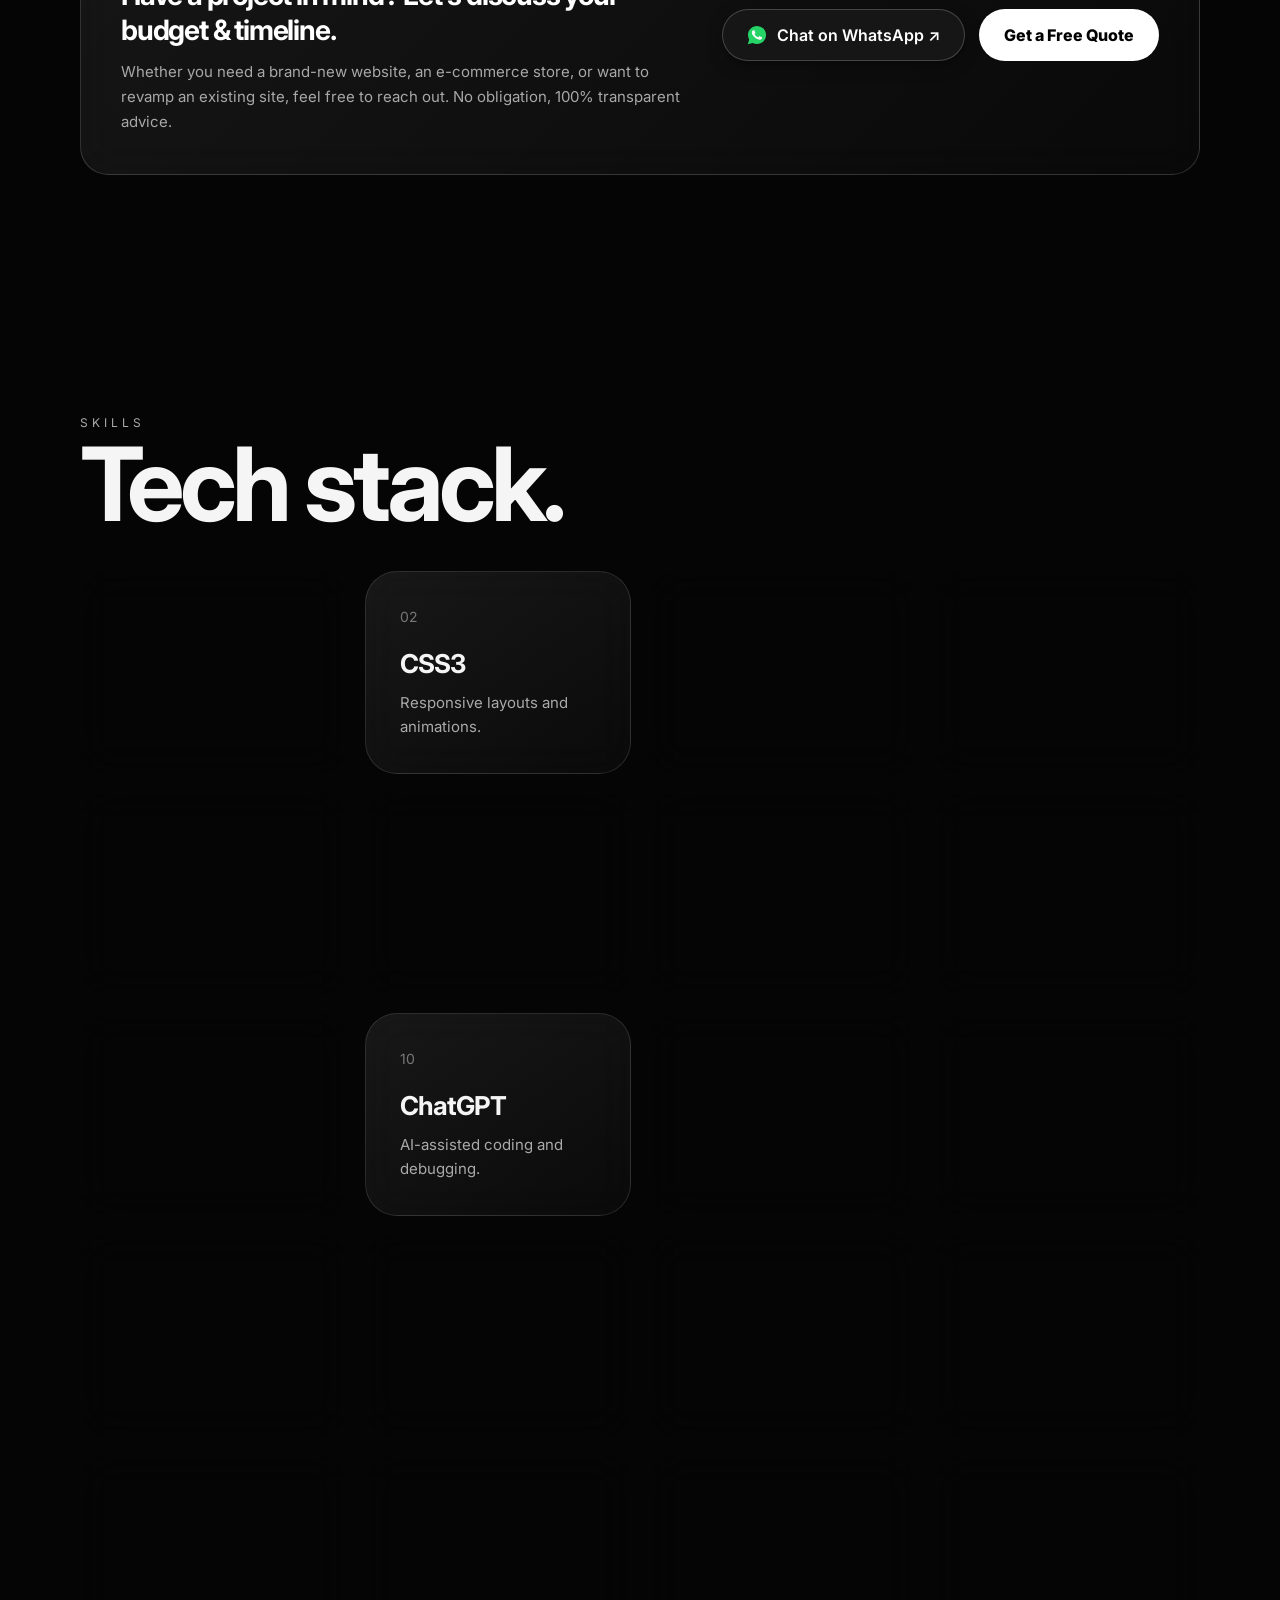
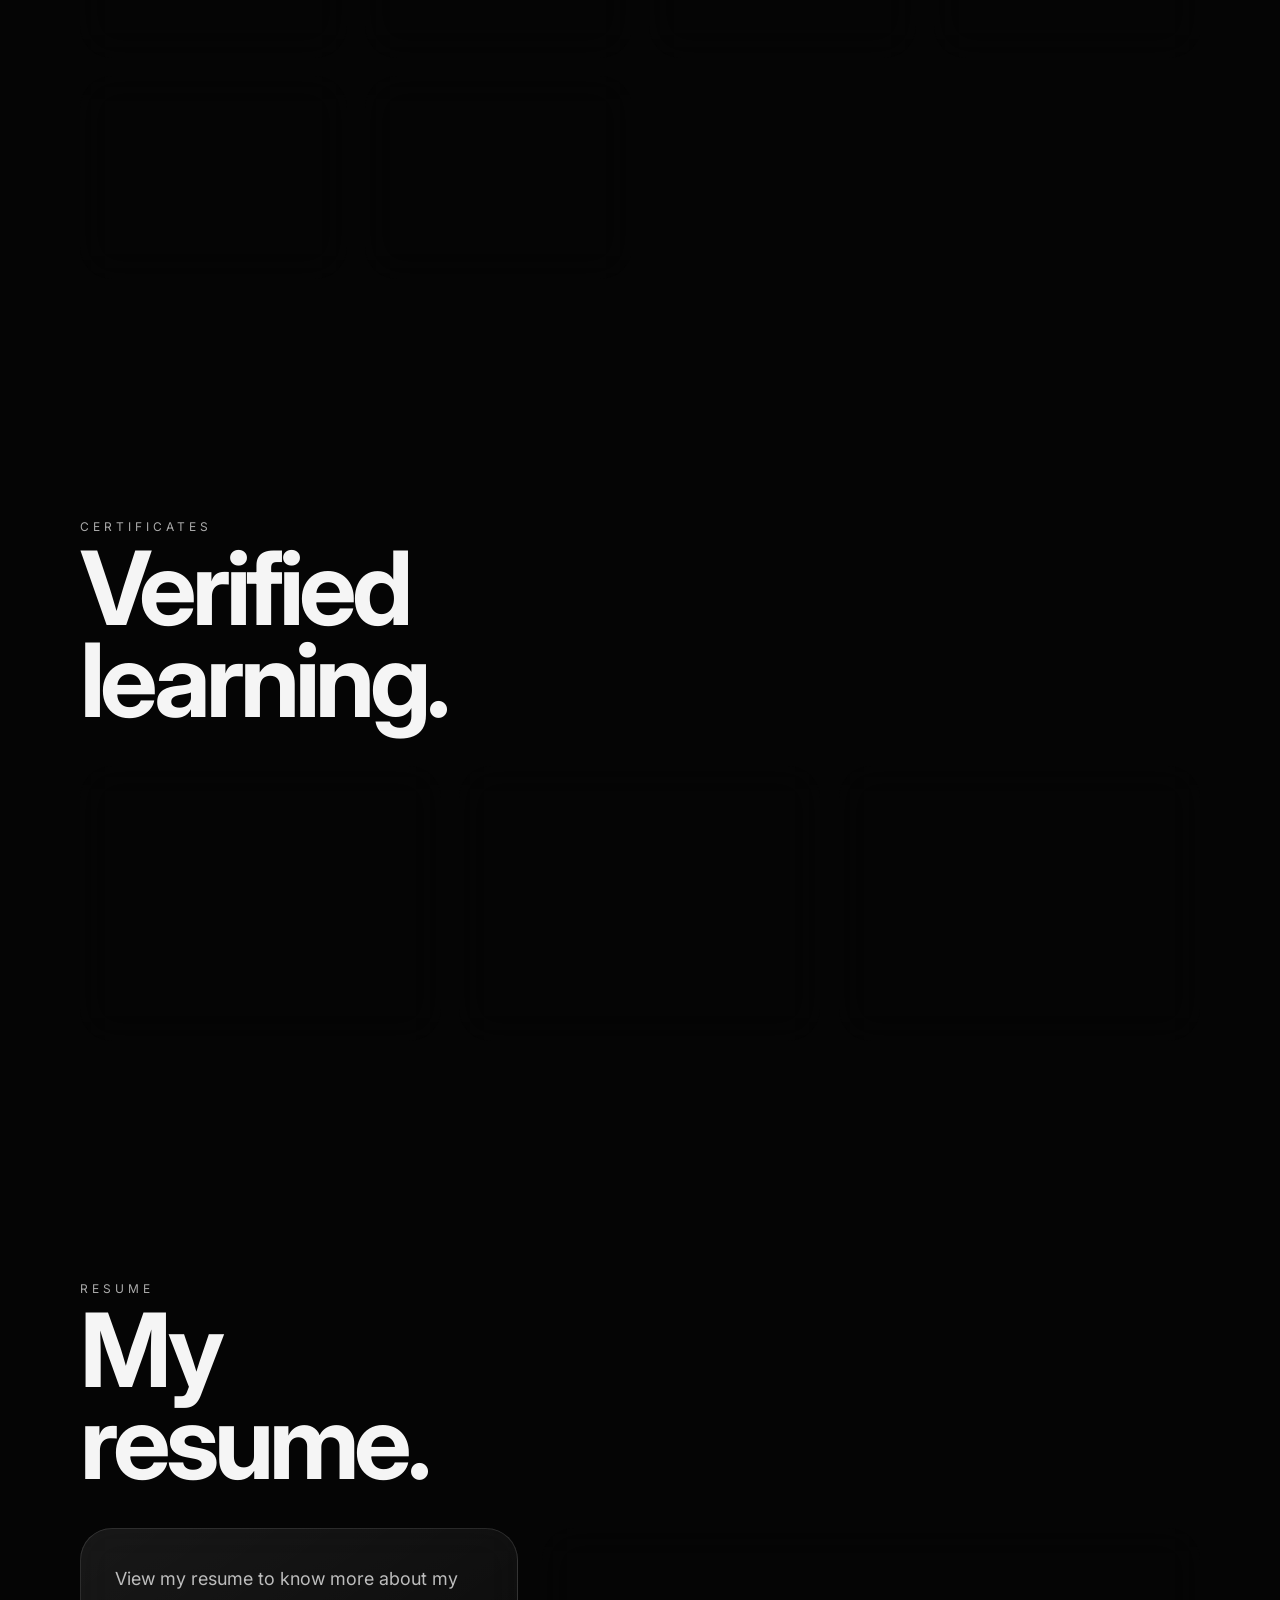
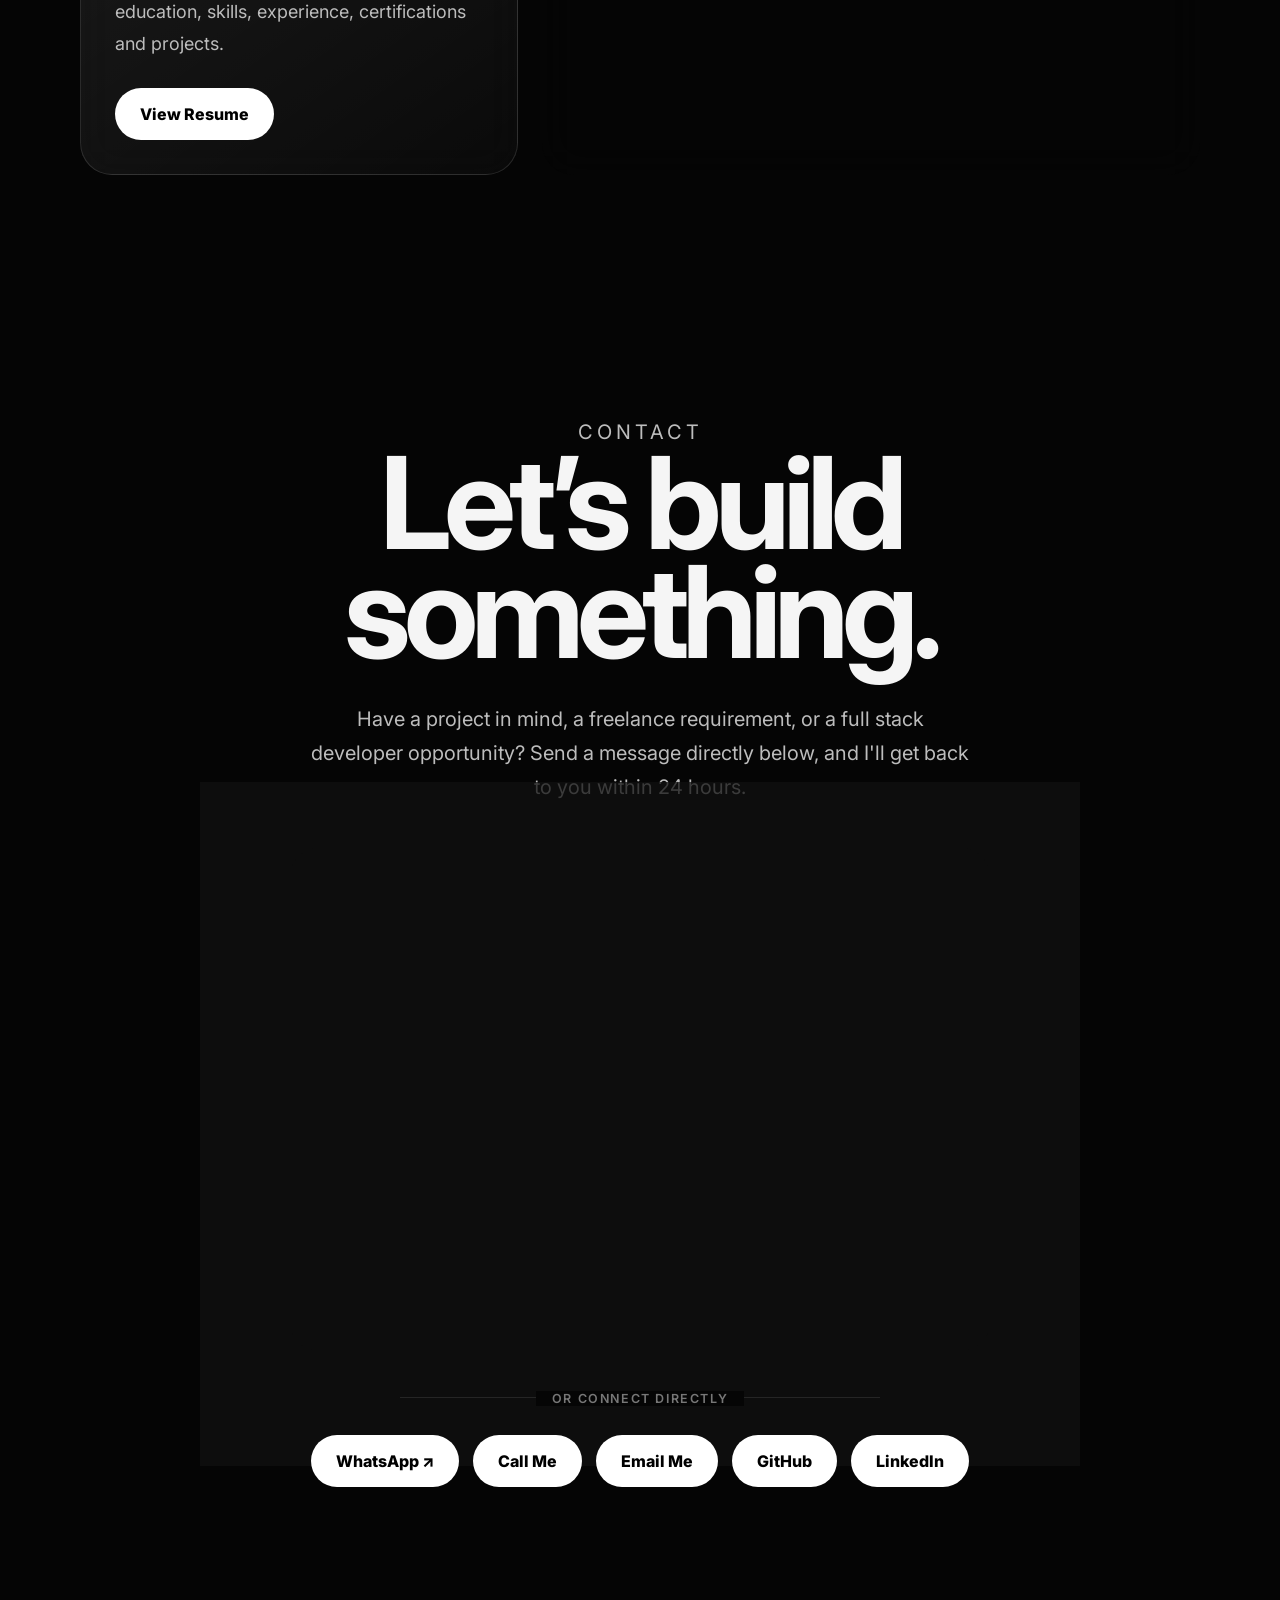
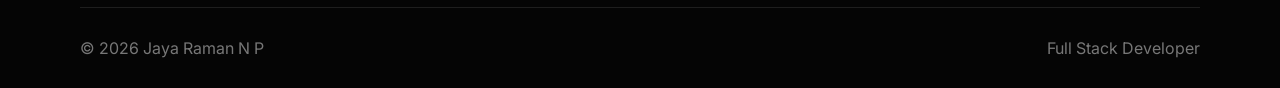
==== commit 1b3c4910: "feat: add Android App Development and clarify E-Commerce / Online Store in contact dropdown" ====
--- a/index.html
+++ b/index.html
@@ -29,7 +29,7 @@
   <link rel="preconnect" href="https://fonts.gstatic.com" crossorigin>
   <link href="https://fonts.googleapis.com/css2?family=Inter:wght@300;400;500;600;700;800;900&display=swap" rel="stylesheet">
 
-  <link rel="stylesheet" href="index.css?v=21" />
+  <link rel="stylesheet" href="index.css?v=22" />
 </head>
 
 <body>
@@ -751,7 +751,8 @@
               <div class="custom-option" data-value="Website Development" role="option">Website Development</div>
               <div class="custom-option" data-value="Website Correction & Redesign" role="option">Website Correction & Redesign</div>
               <div class="custom-option" data-value="College Website Project" role="option">College Website Project</div>
-              <div class="custom-option" data-value="E-Commerce Store" role="option">E-Commerce Store</div>
+              <div class="custom-option" data-value="E-Commerce / Online Store" role="option">E-Commerce / Online Store</div>
+              <div class="custom-option" data-value="Android App Development" role="option">Android App Development</div>
               <div class="custom-option" data-value="Job or Internship Opportunity" role="option">Job / Internship Opportunity</div>
               <div class="custom-option" data-value="Other" role="option">Other / General Discussion</div>
             </div>
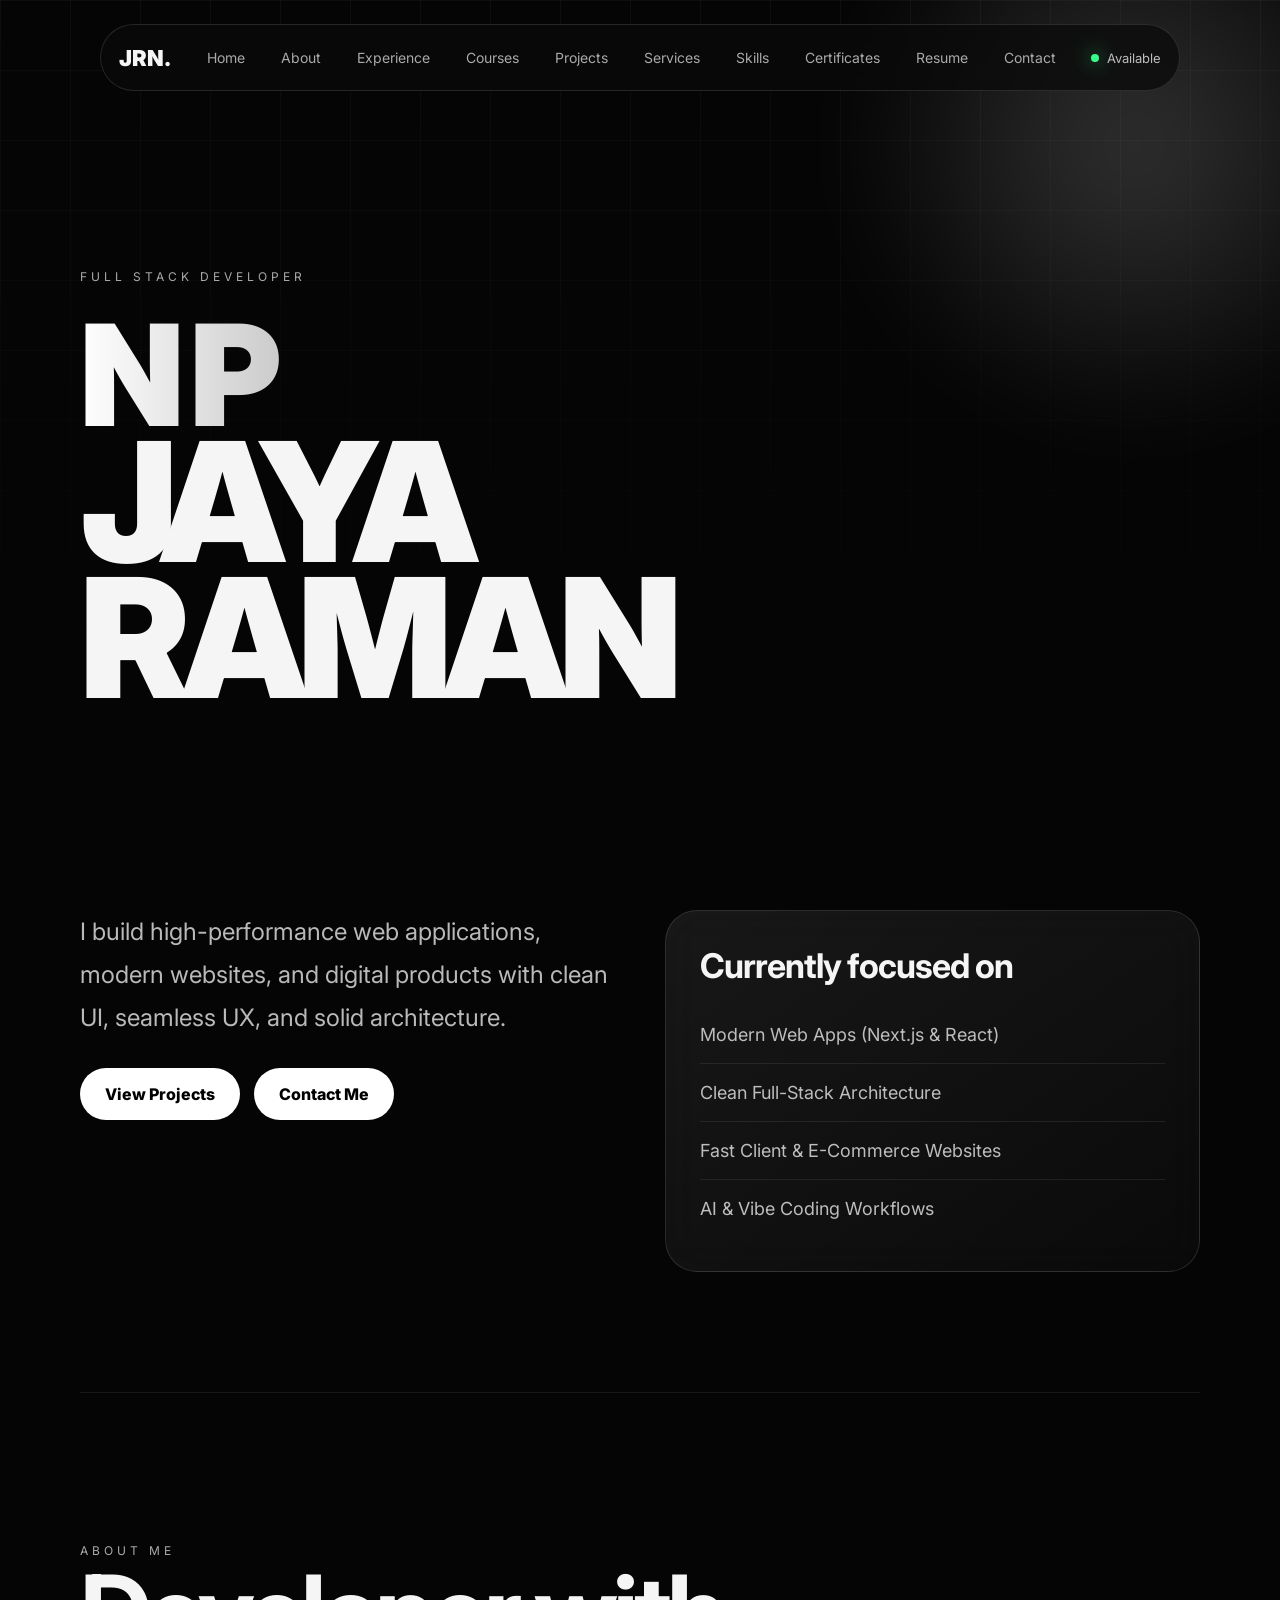
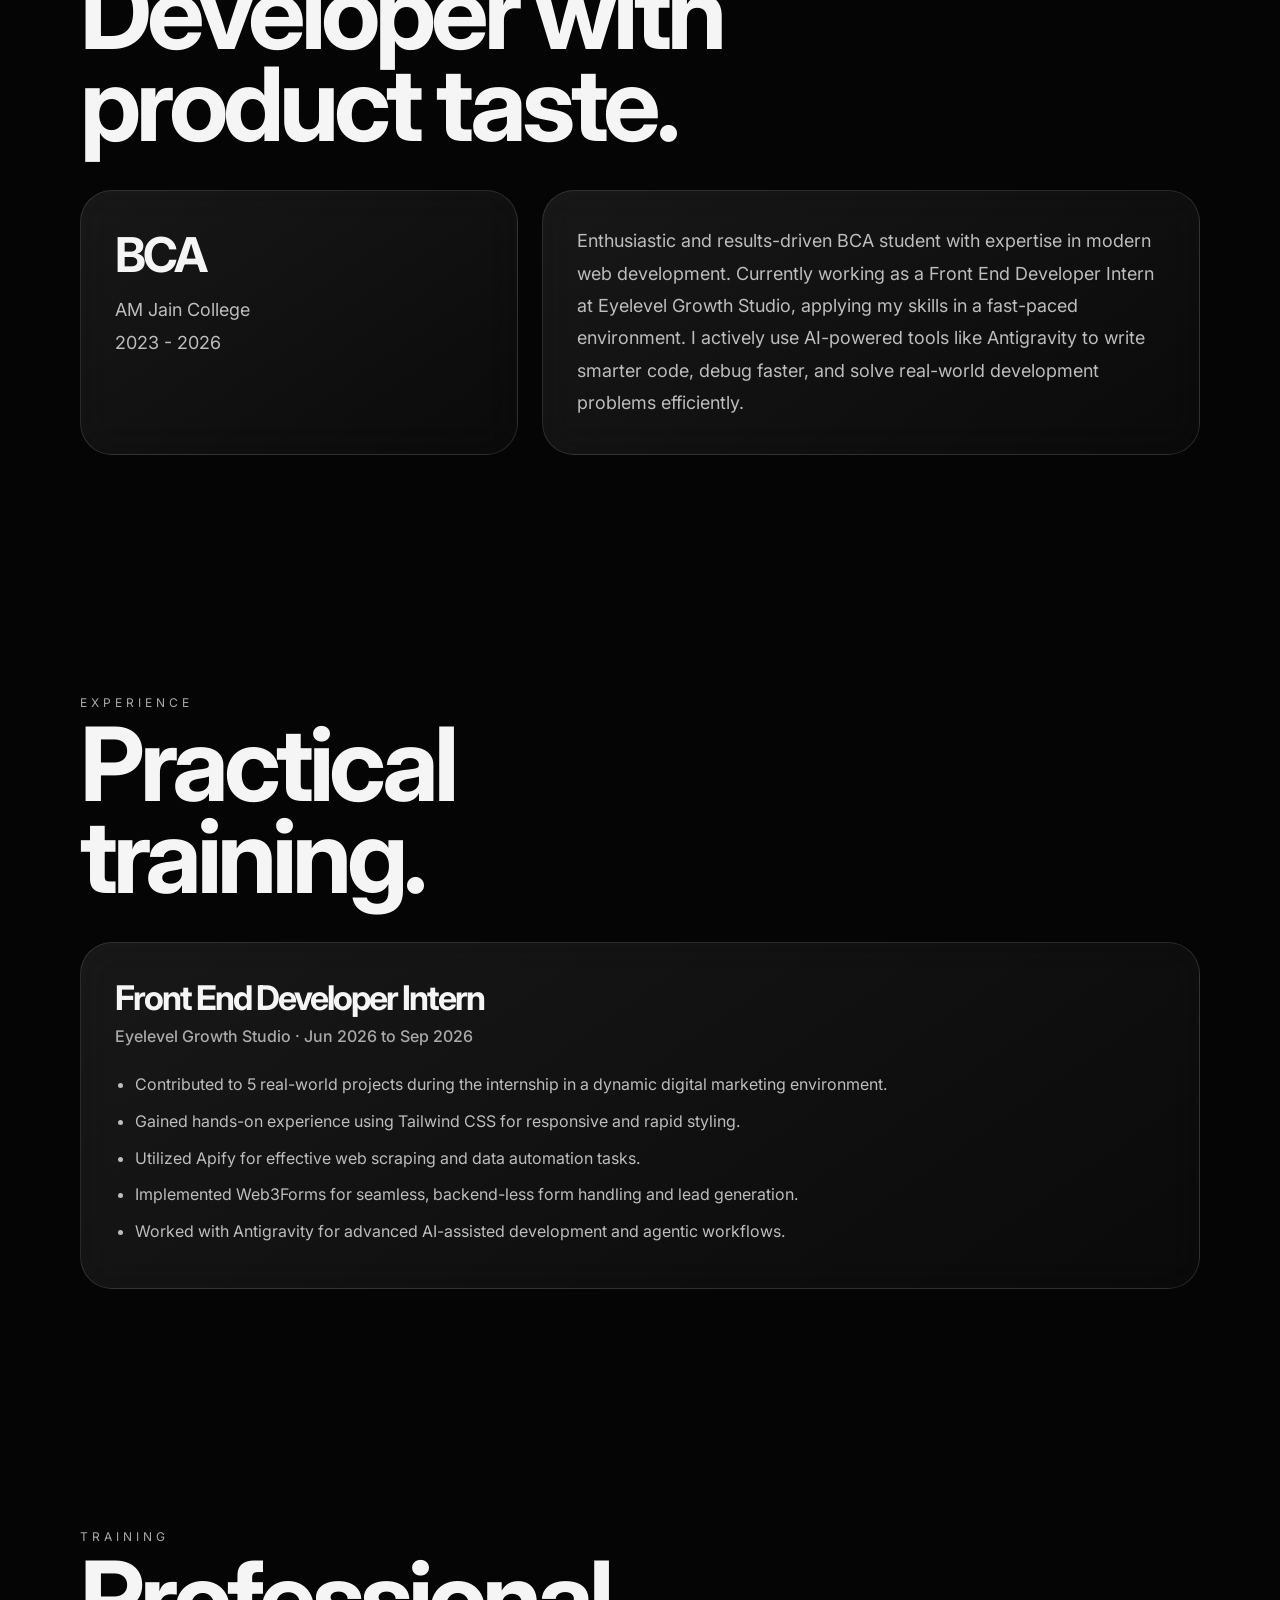
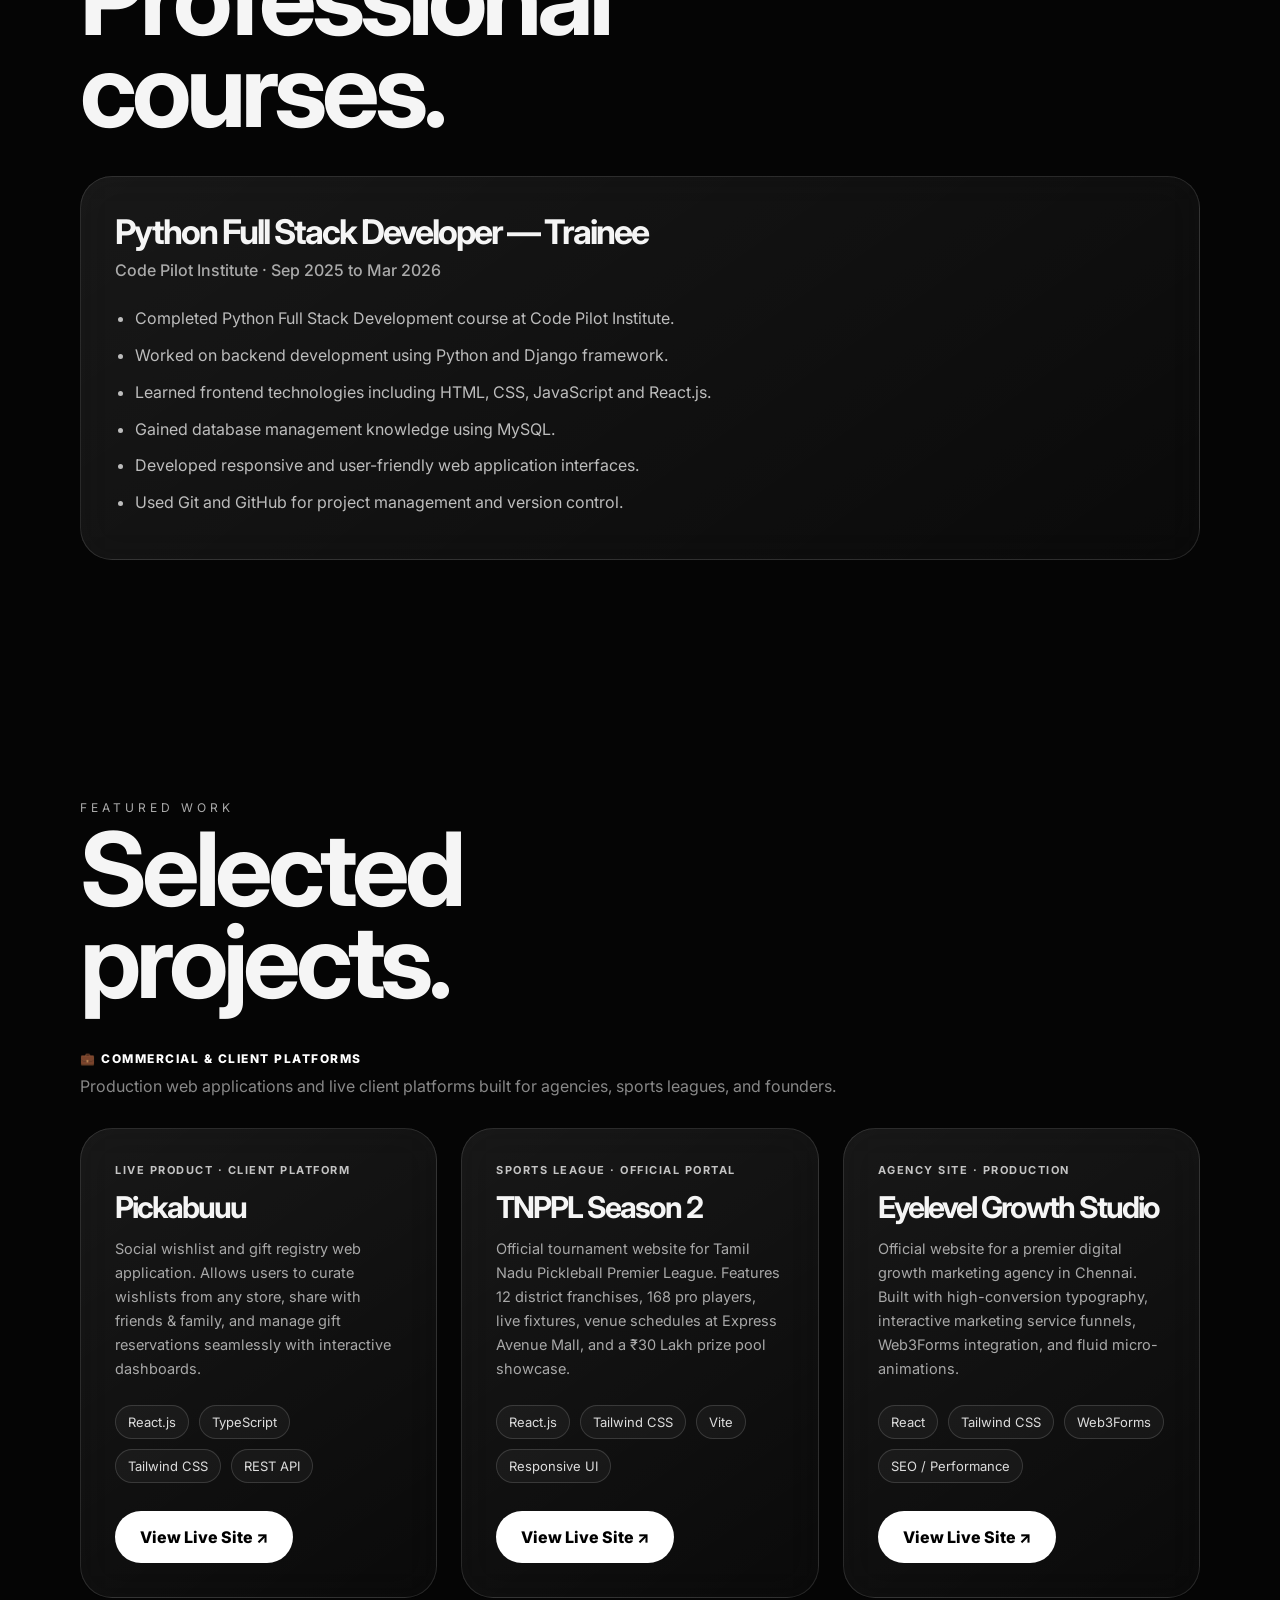
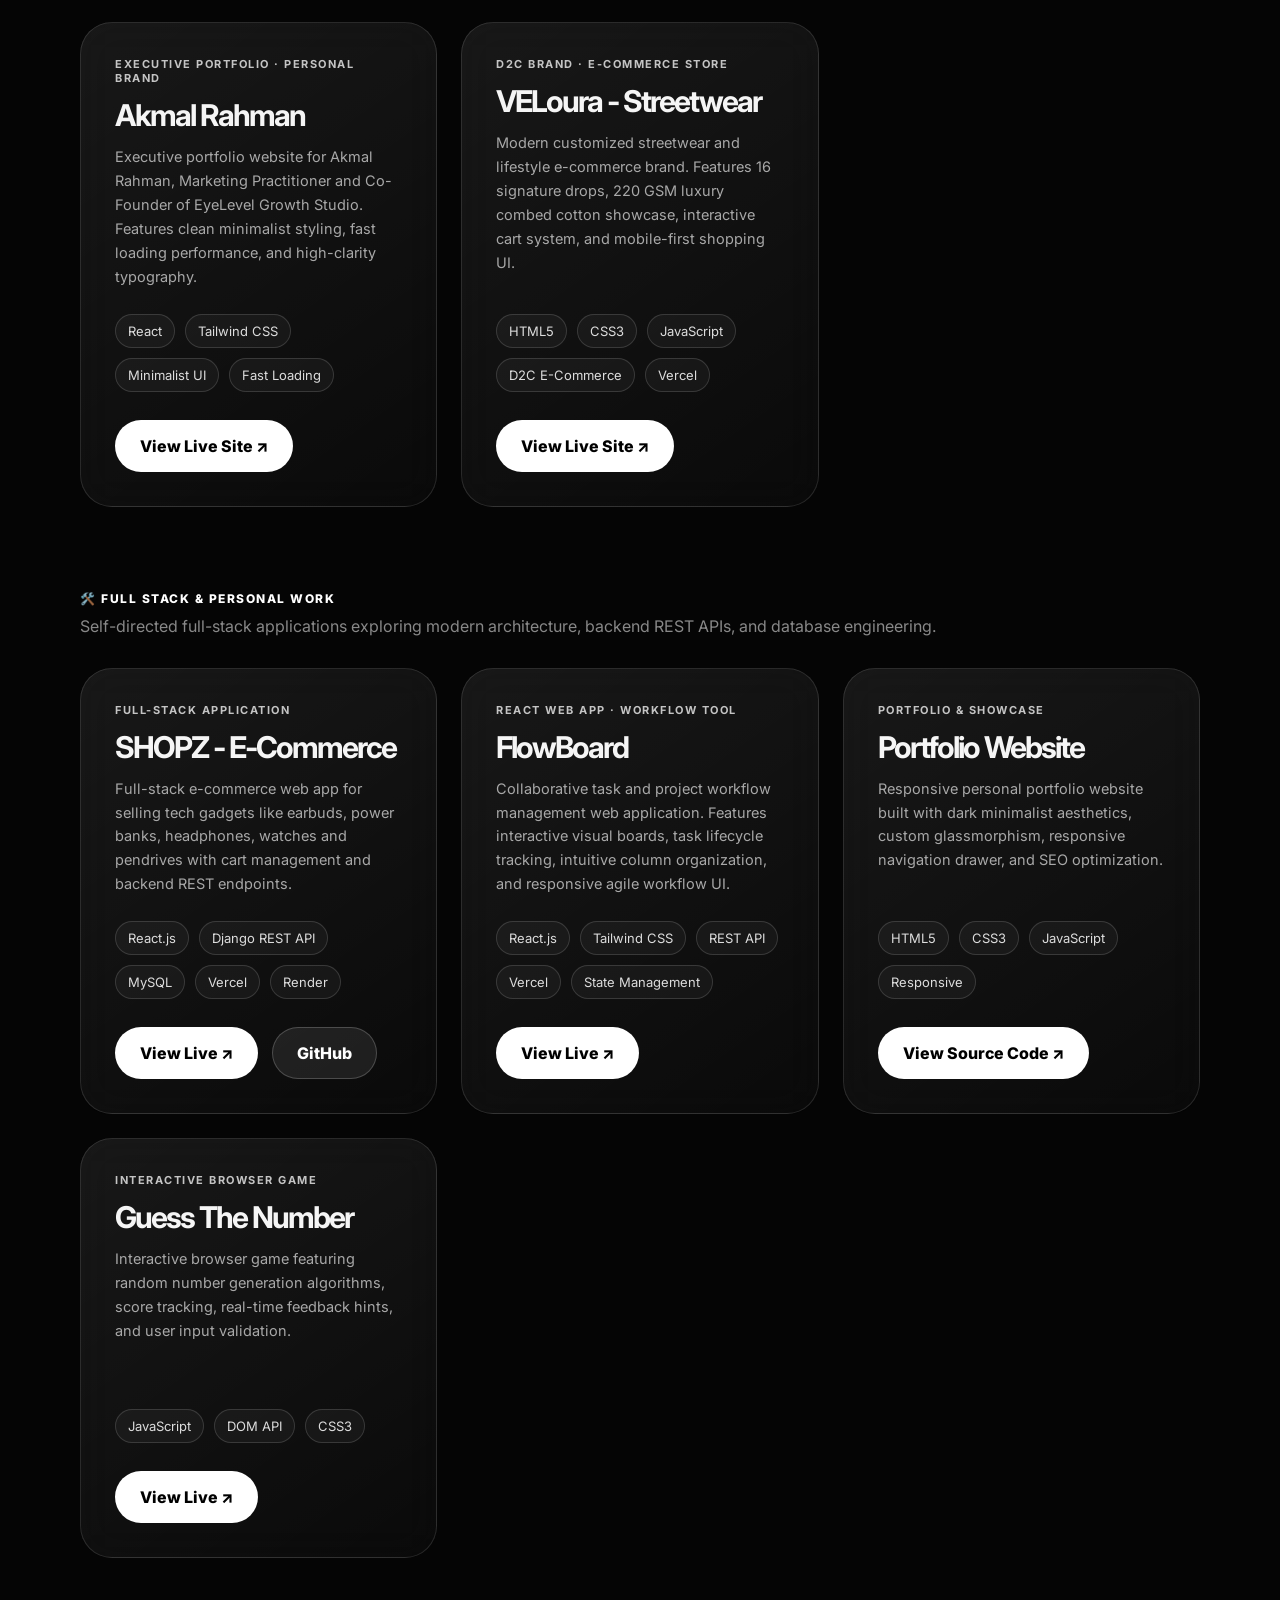
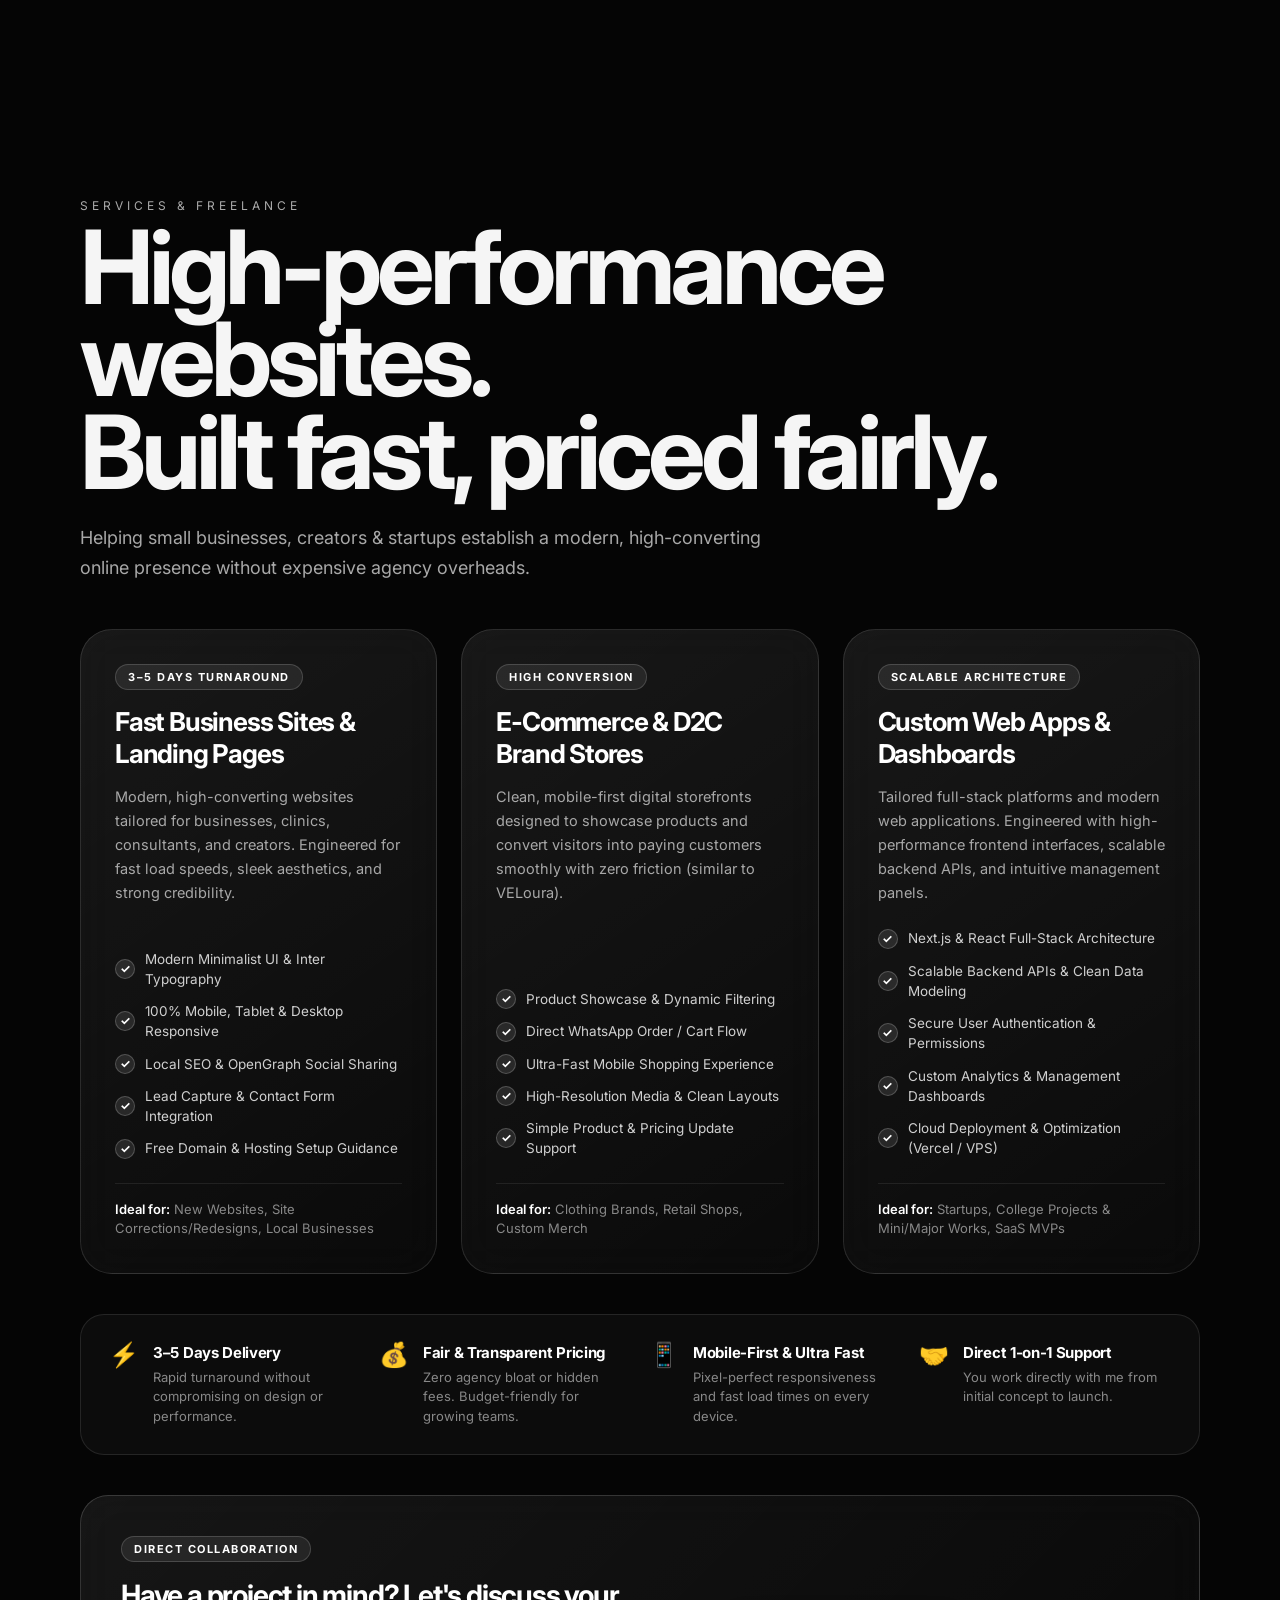
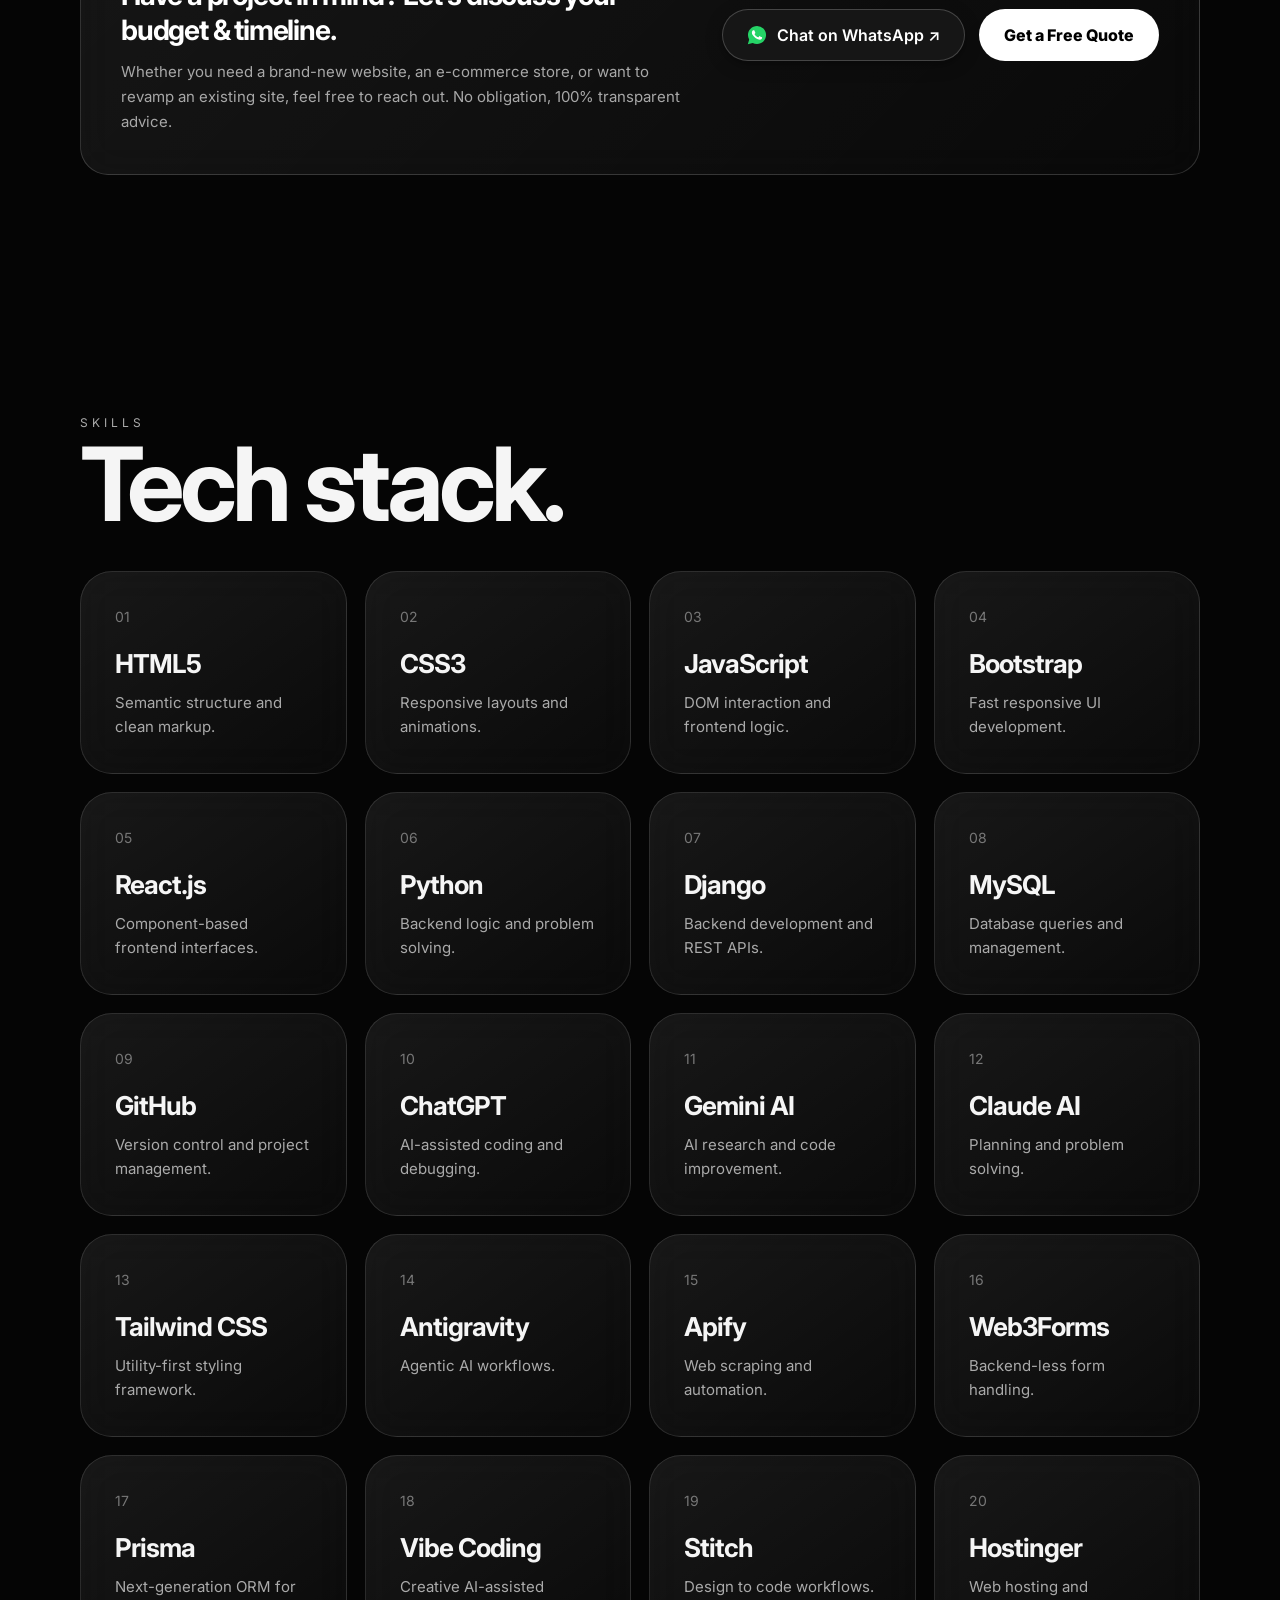
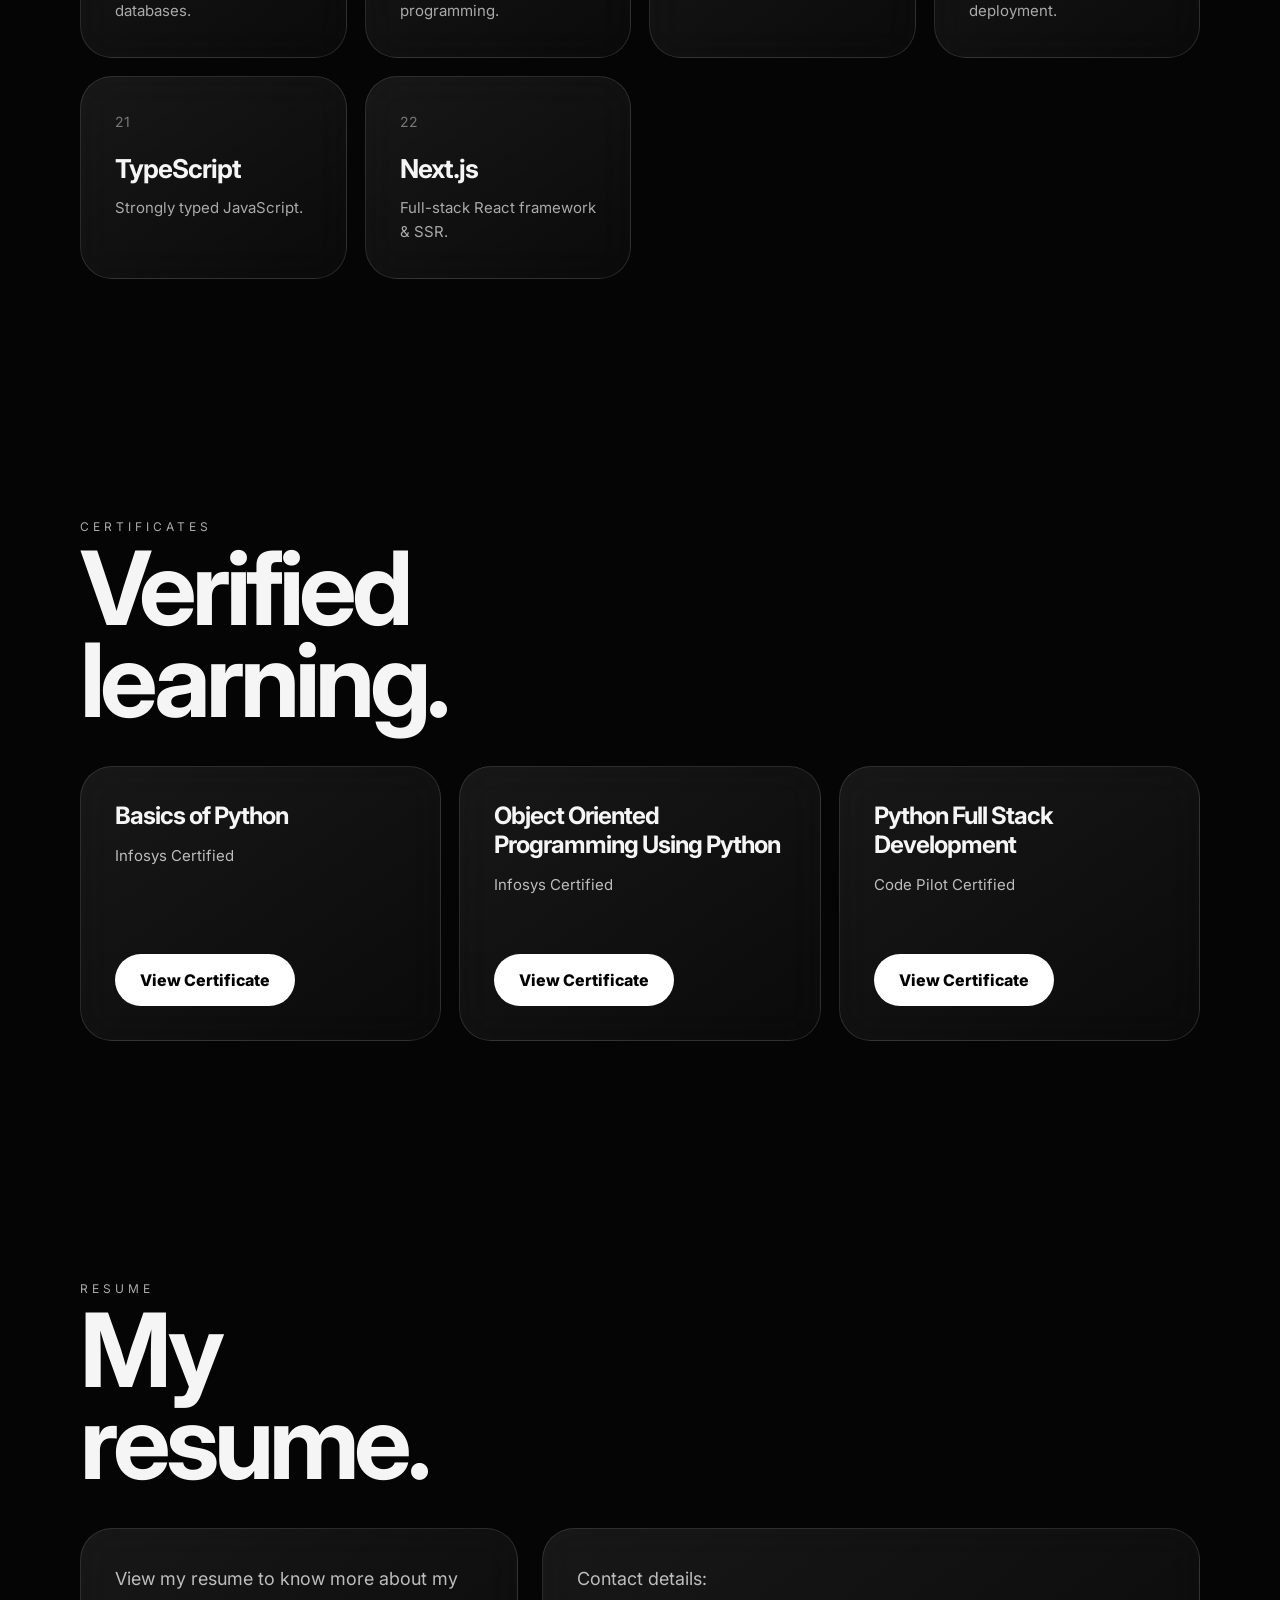
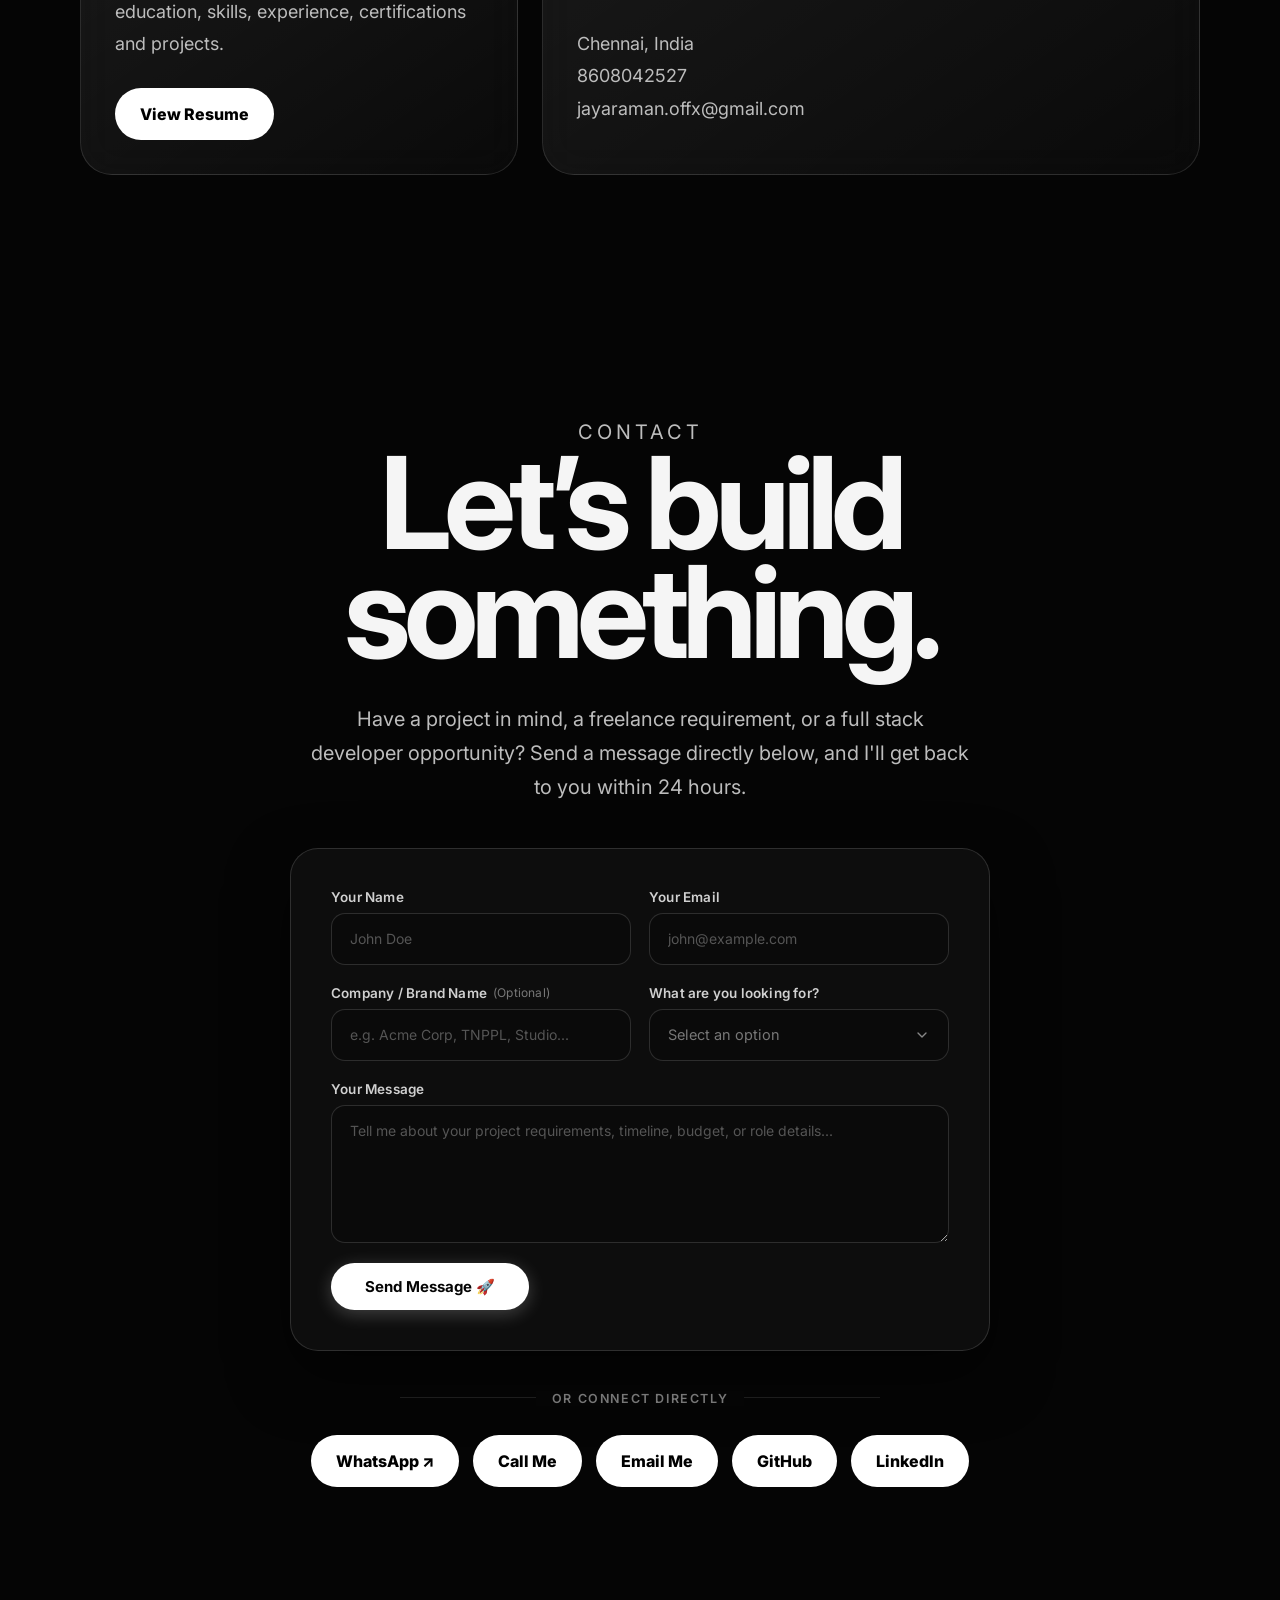
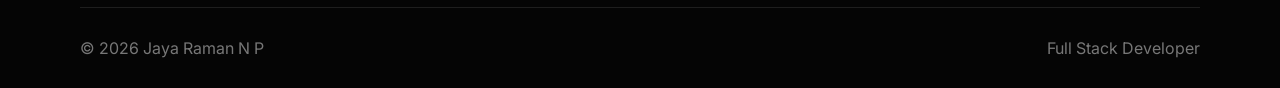
==== commit 2a321db9: "feat: configure Web3Forms access key" ====
--- a/index.html
+++ b/index.html
@@ -29,7 +29,7 @@
   <link rel="preconnect" href="https://fonts.gstatic.com" crossorigin>
   <link href="https://fonts.googleapis.com/css2?family=Inter:wght@300;400;500;600;700;800;900&display=swap" rel="stylesheet">
 
-  <link rel="stylesheet" href="index.css?v=22" />
+  <link rel="stylesheet" href="index.css?v=23" />
 </head>
 
 <body>
@@ -715,7 +715,7 @@
     <!-- Glassmorphic Web3Forms Contact Form -->
     <form id="contactForm" class="card contact-form reveal" action="https://api.web3forms.com/submit" method="POST">
       <!-- Web3Forms Access Key -->
-      <input type="hidden" name="access_key" value="YOUR_ACCESS_KEY_HERE" />
+      <input type="hidden" name="access_key" value="3a4327d6-e70a-48fb-91f0-9d359d4776b0" />
       <input type="hidden" name="subject" value="New Portfolio Inquiry - Jaya Raman N P" />
       <input type="hidden" name="from_name" value="Jaya Raman Portfolio" />
       <!-- Anti-Spam Honeypot -->
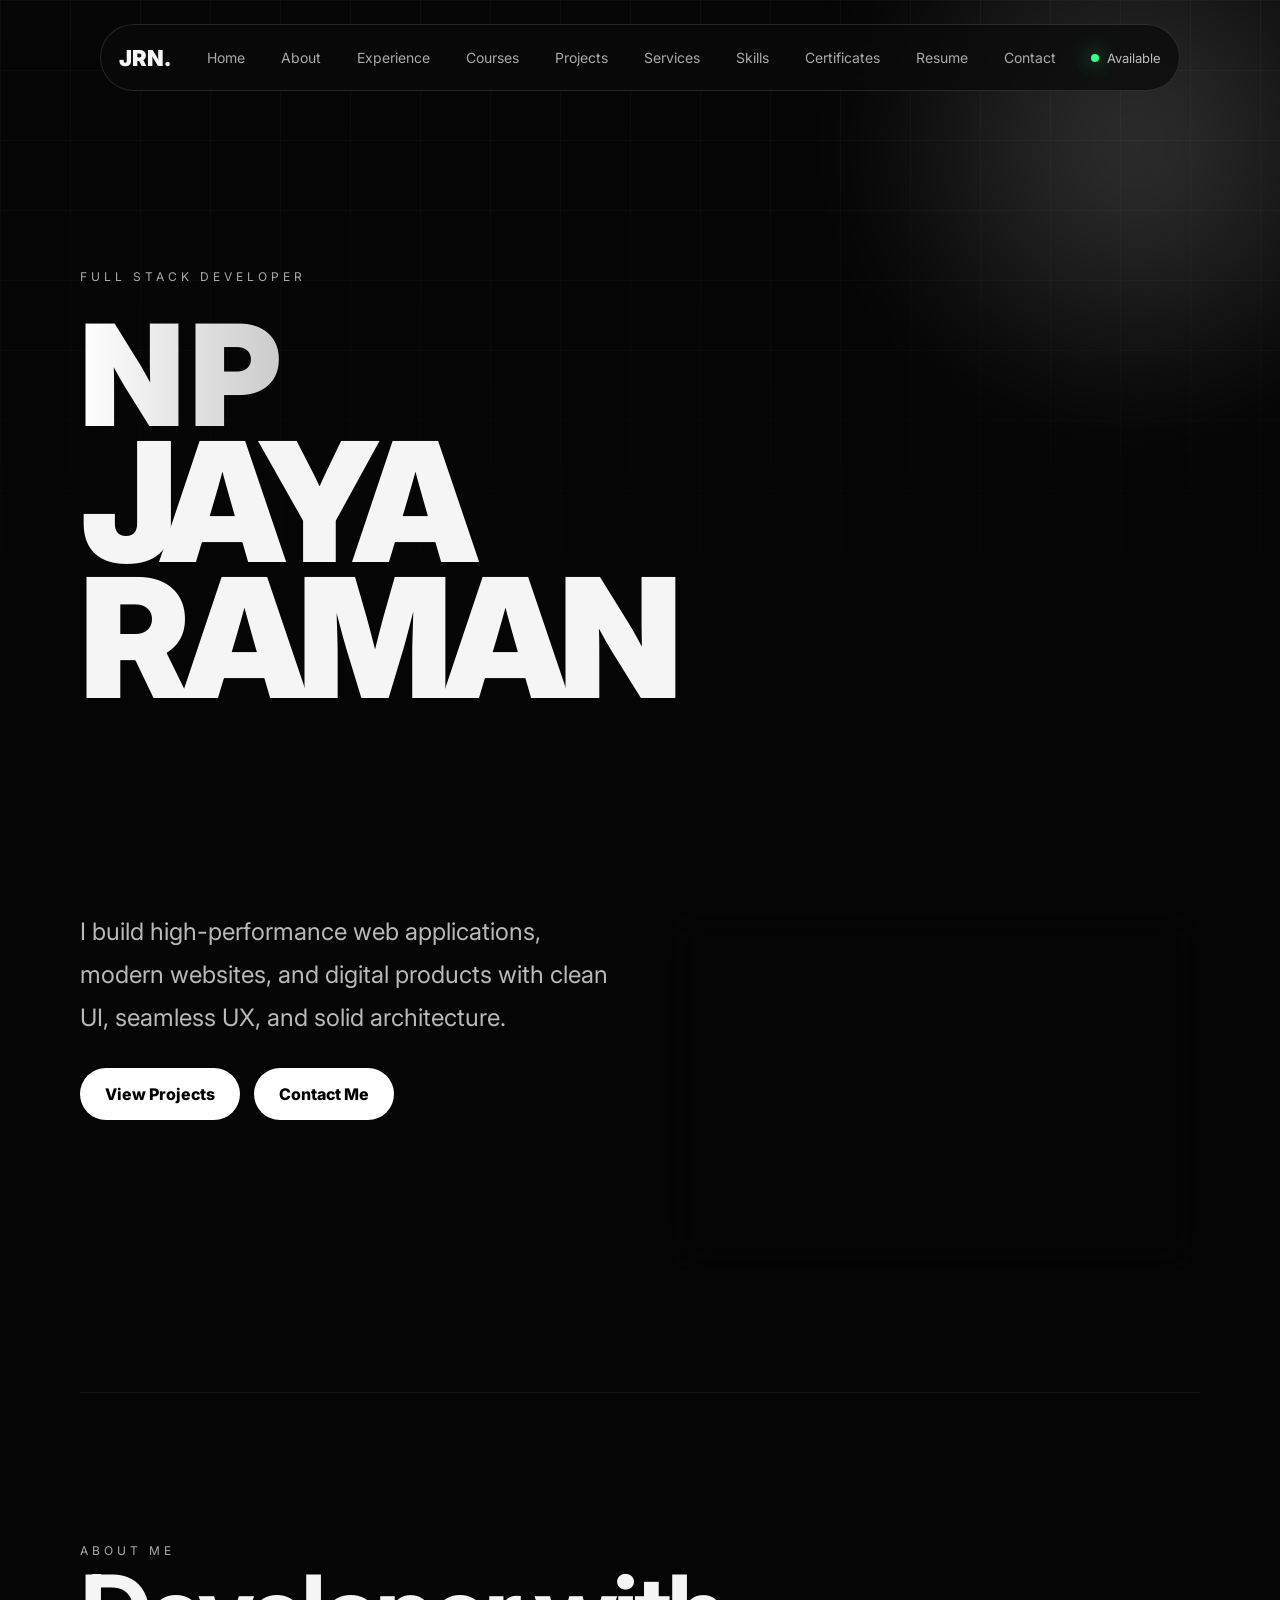
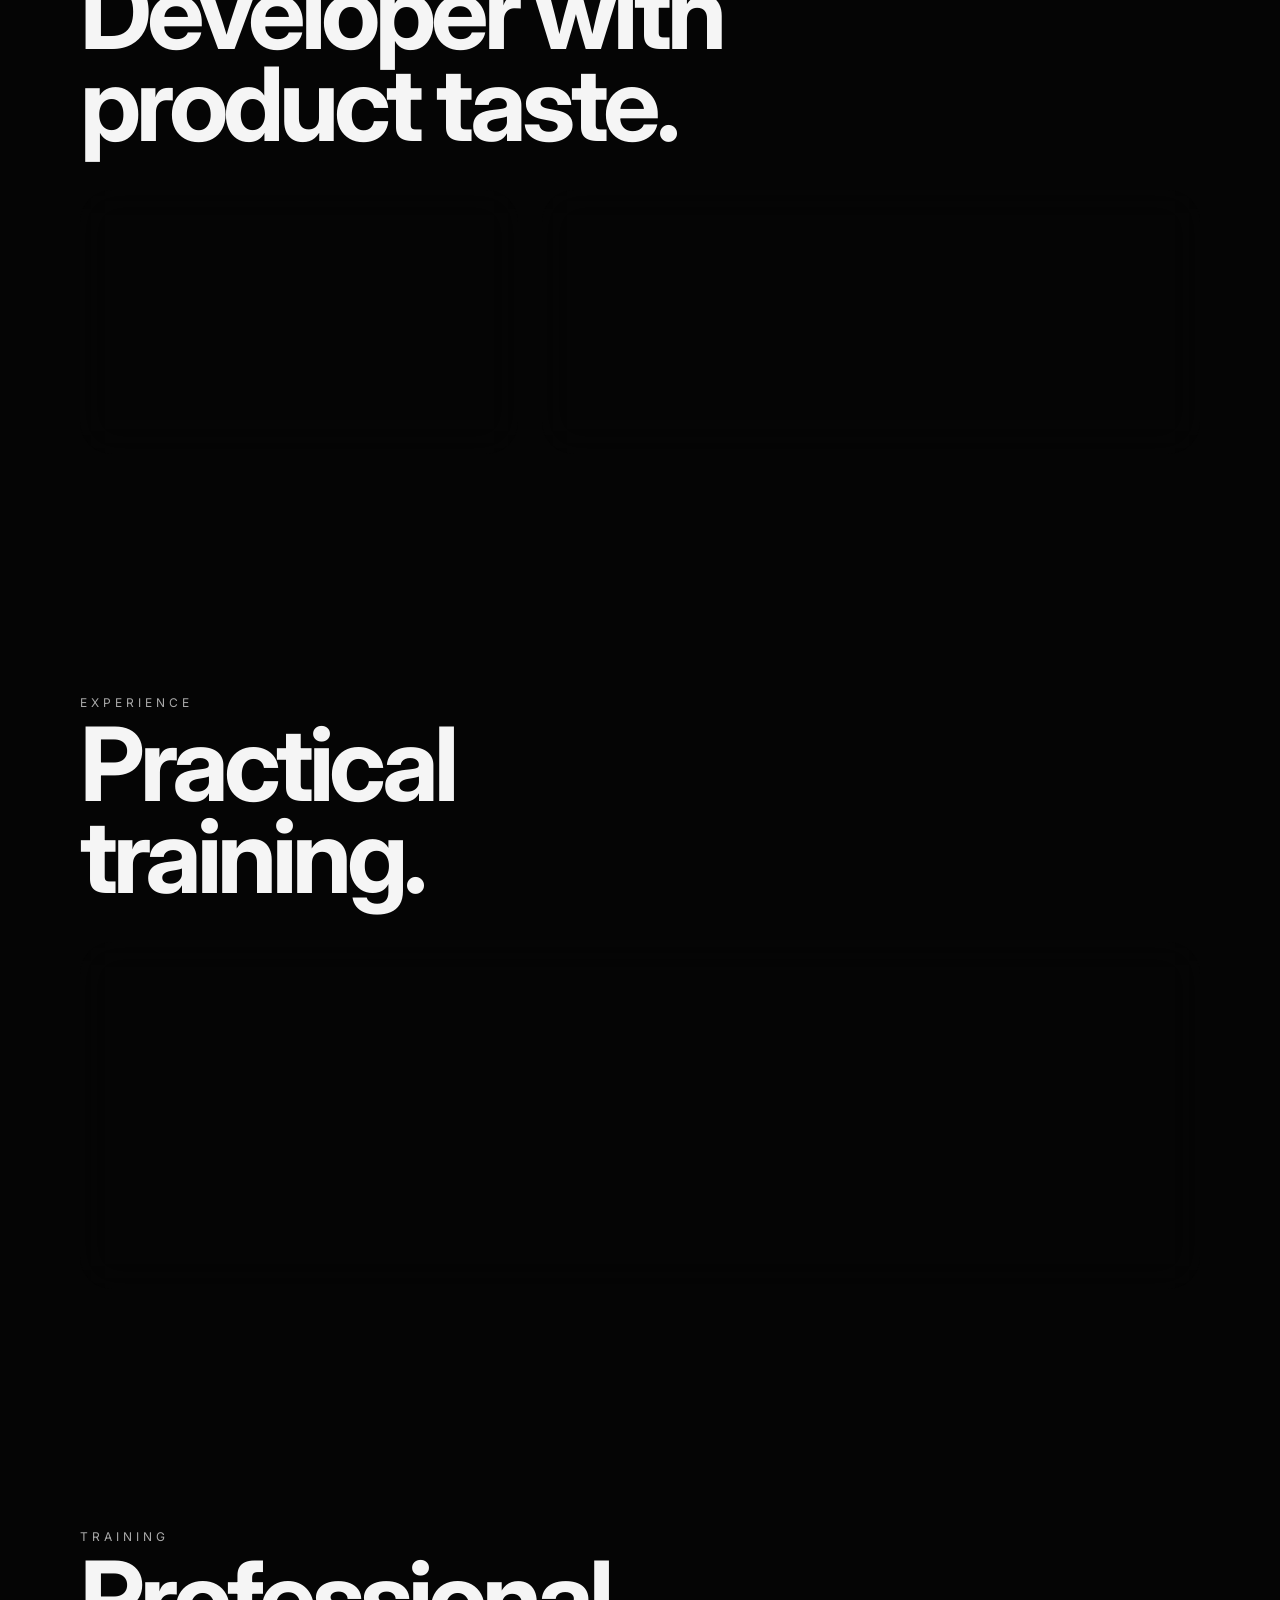
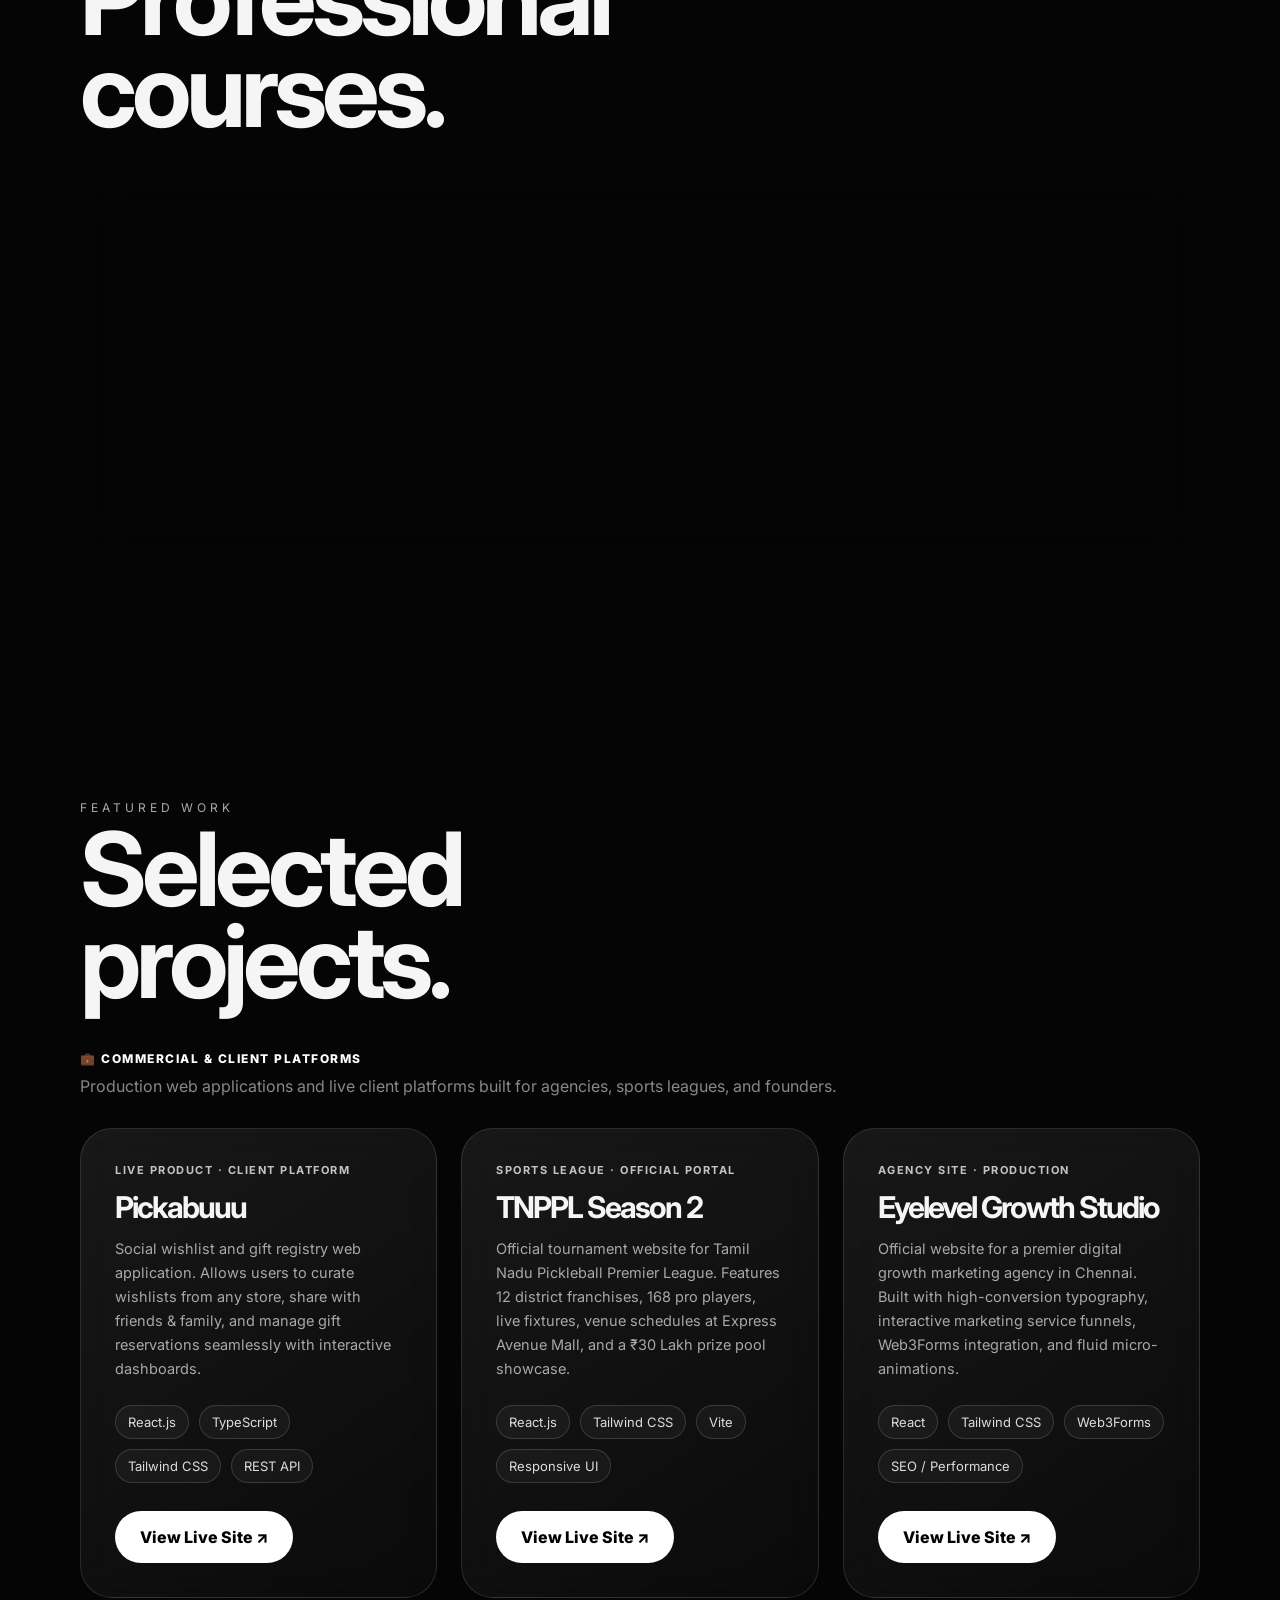
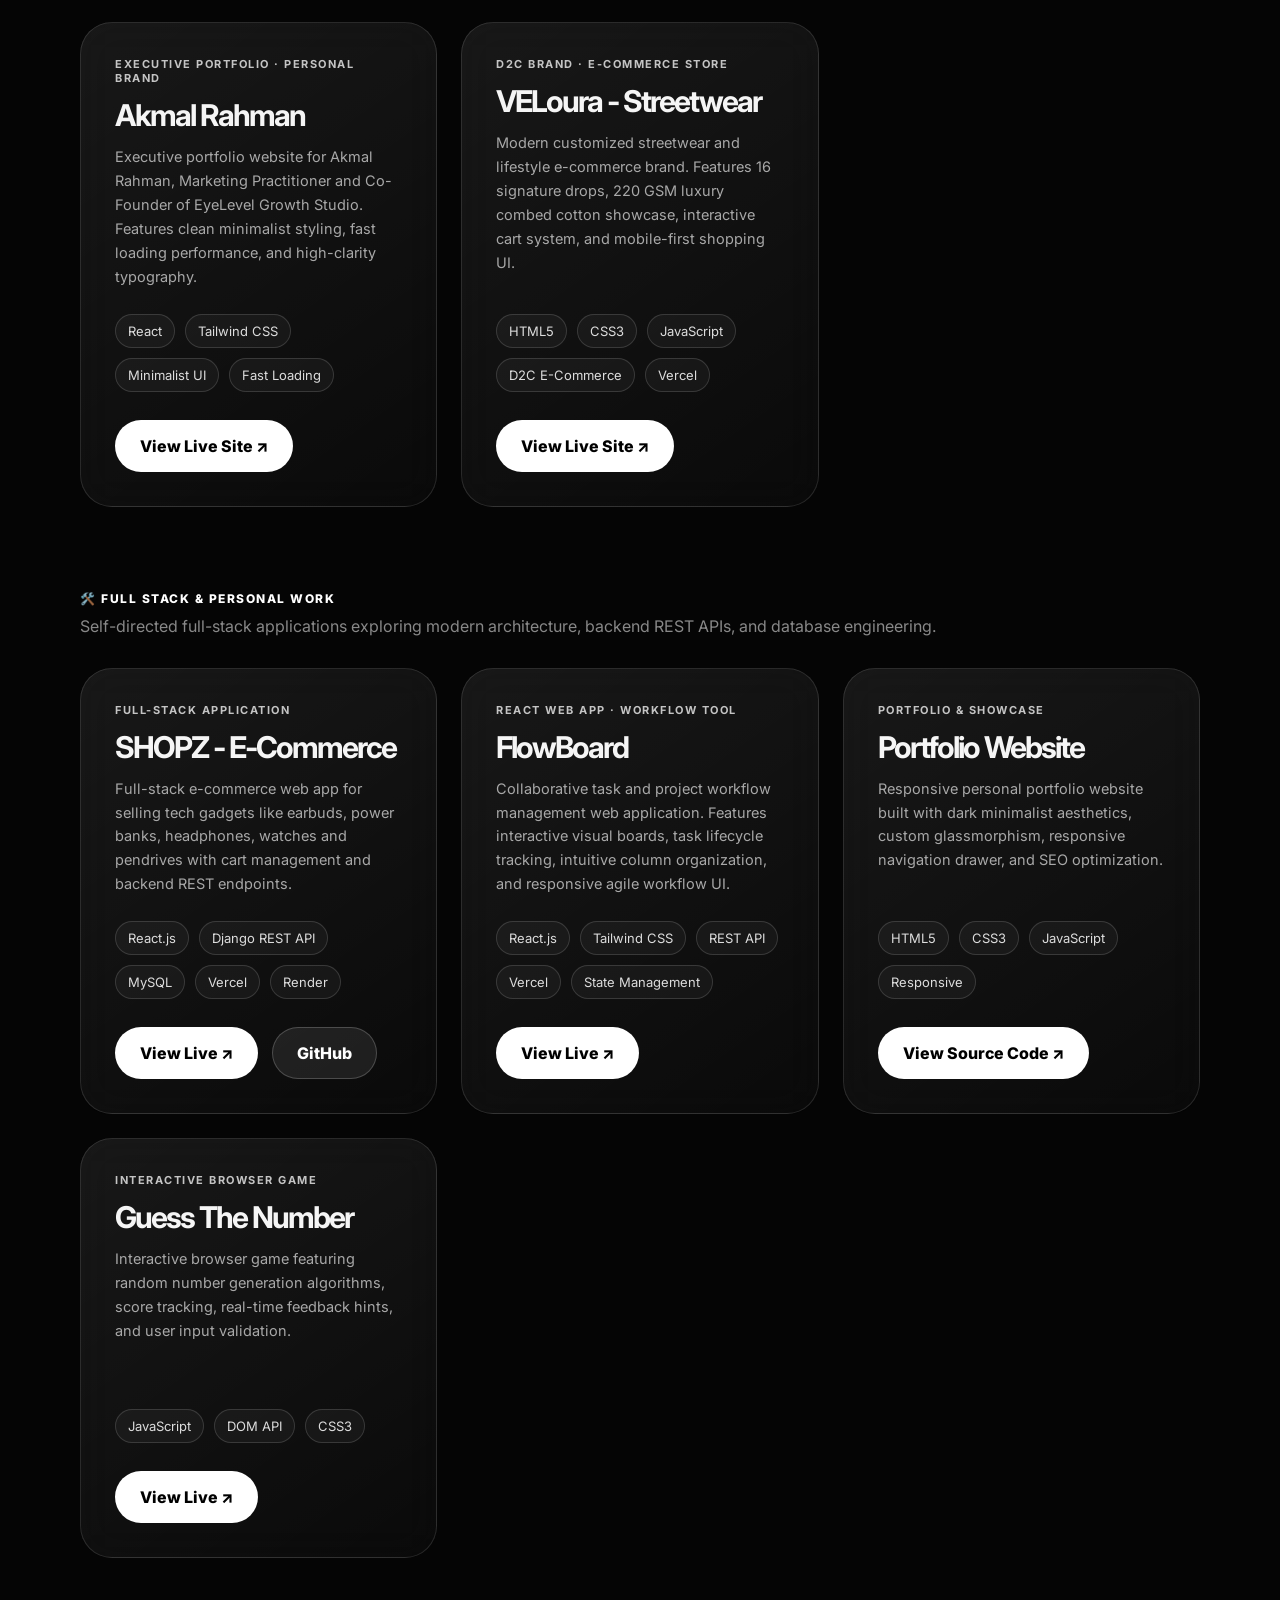
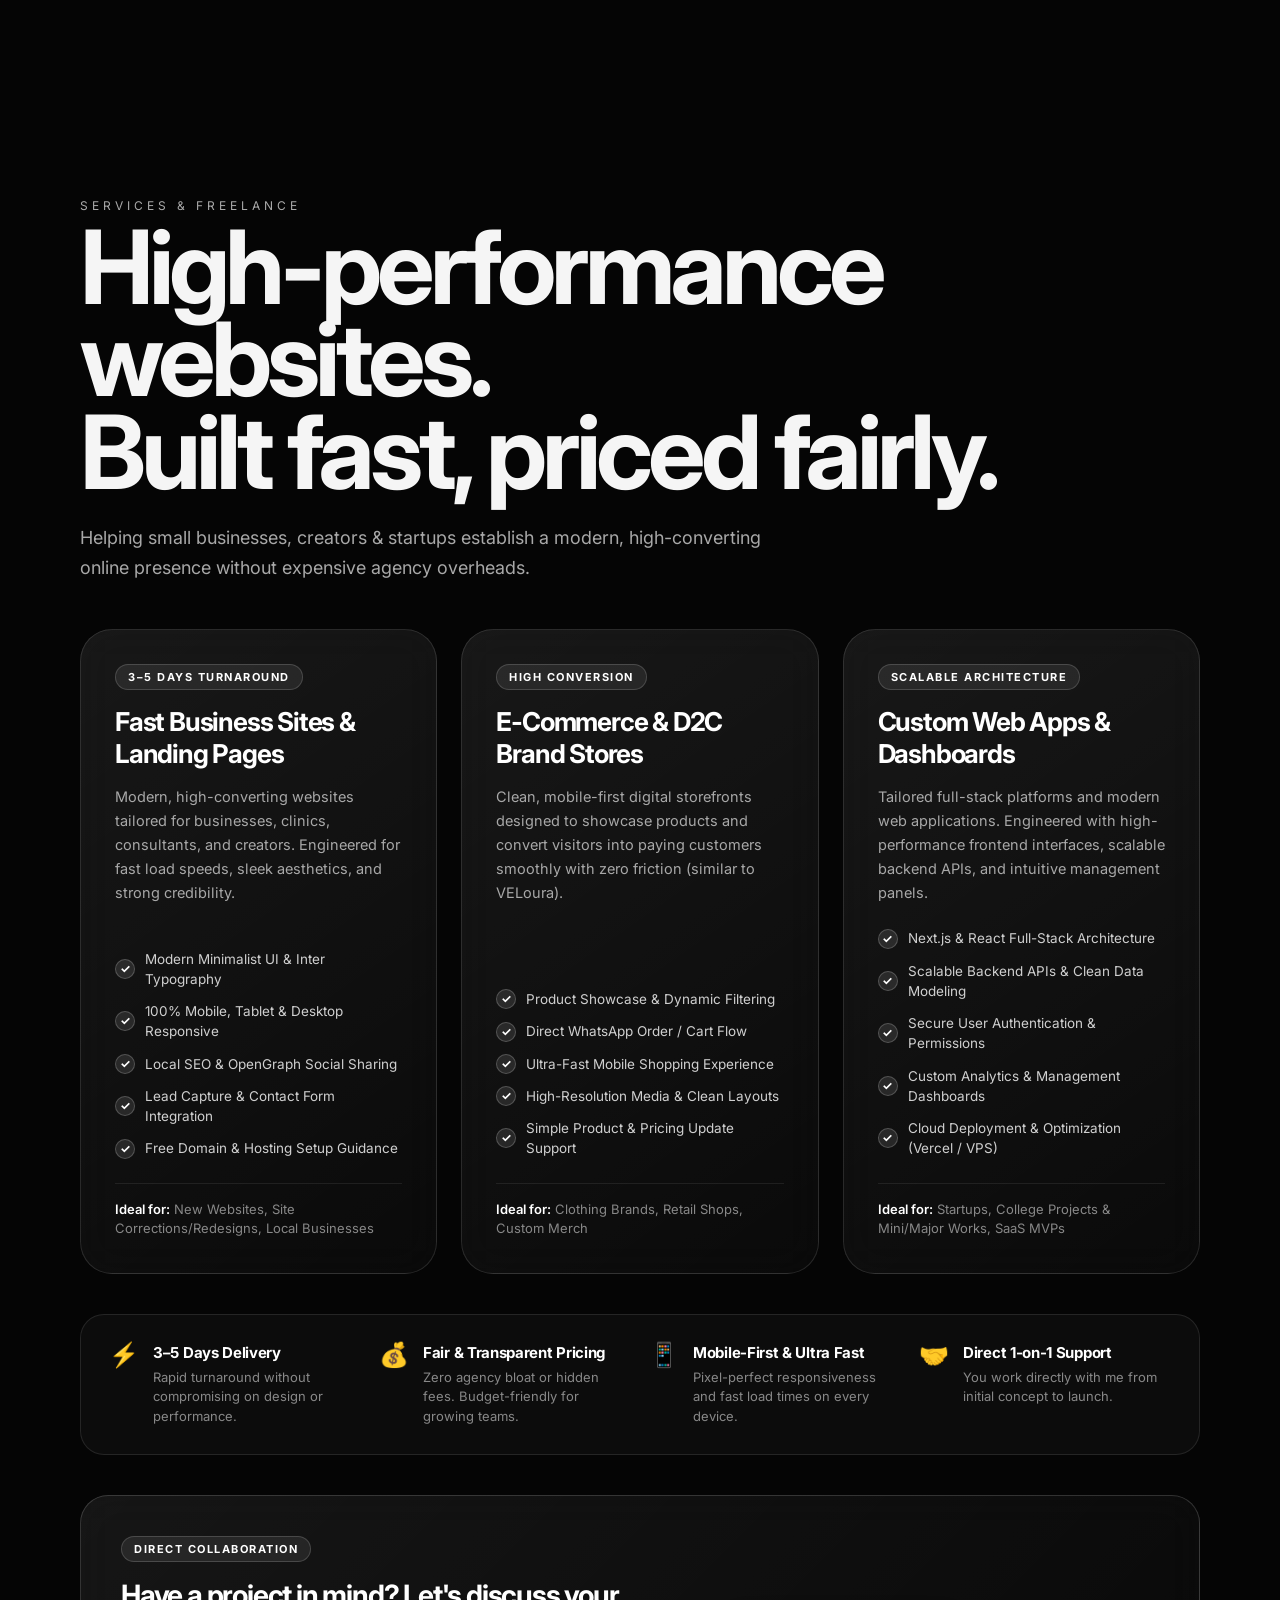
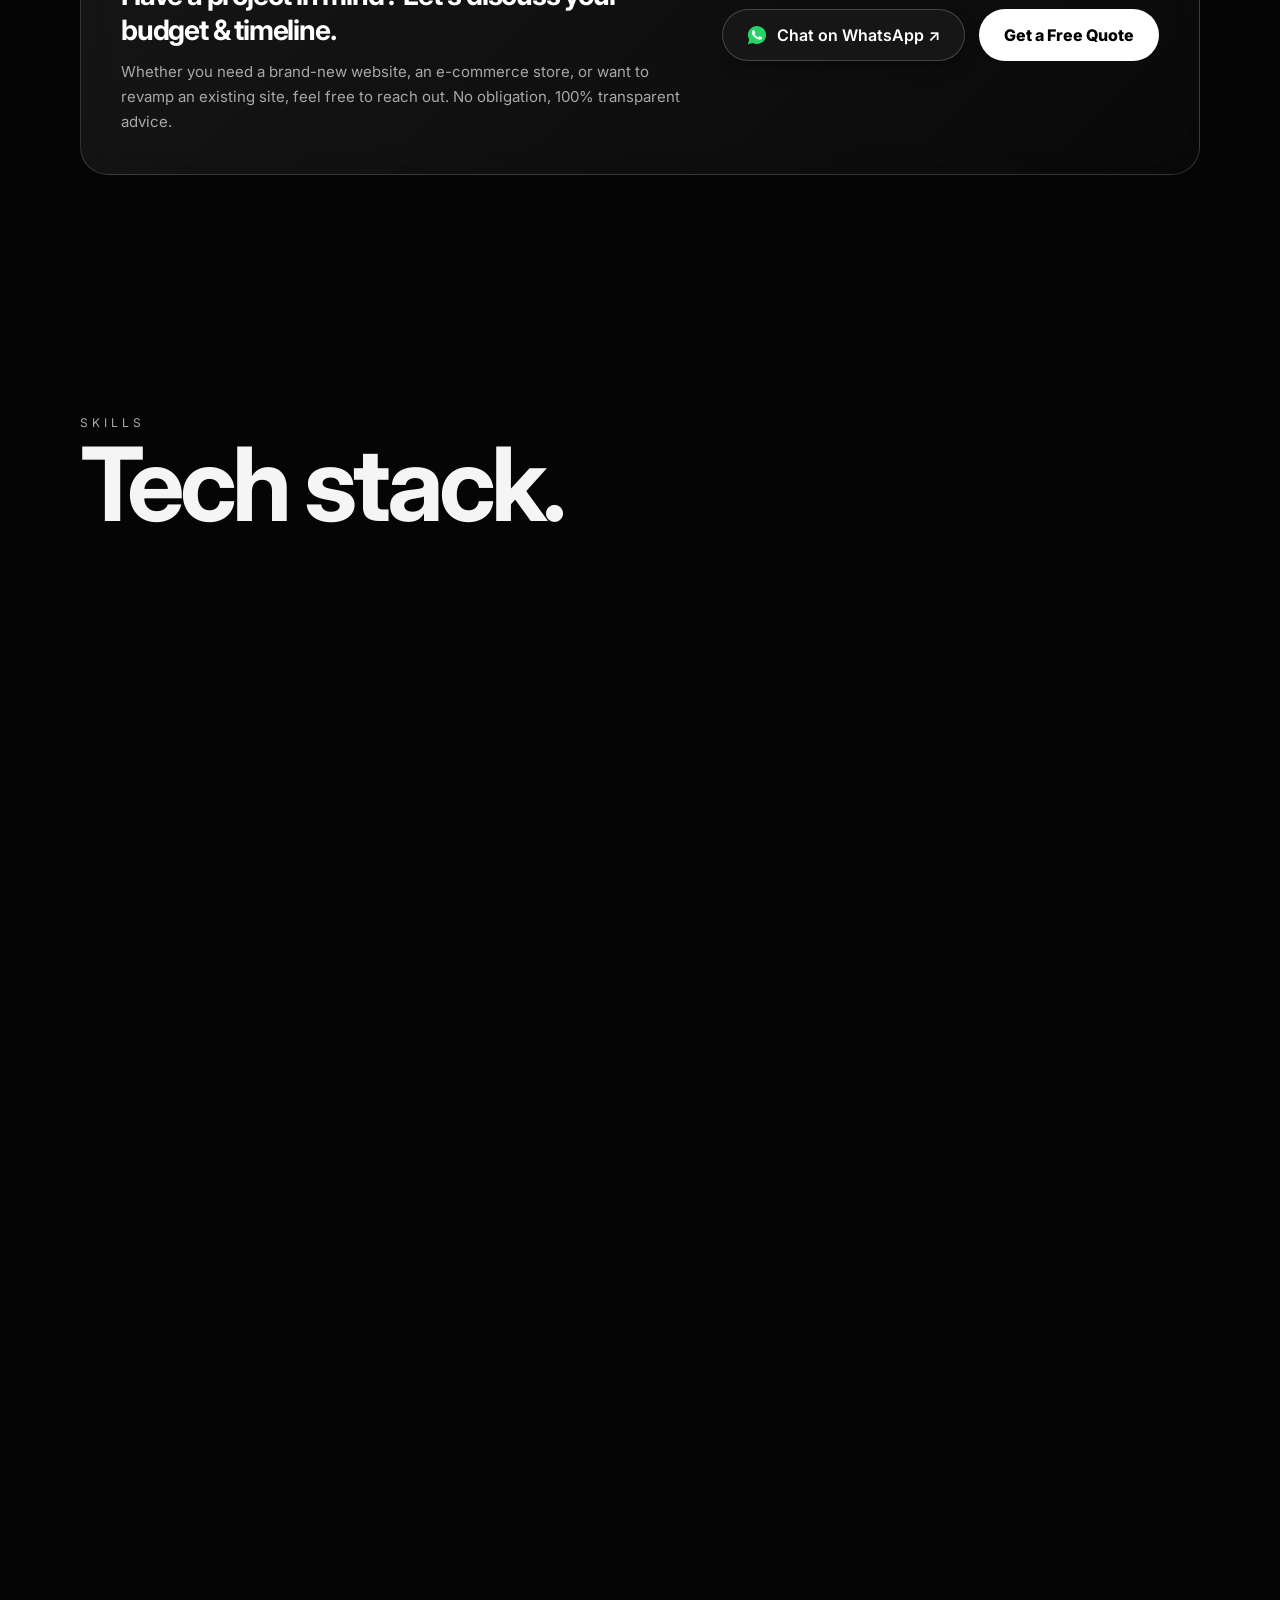
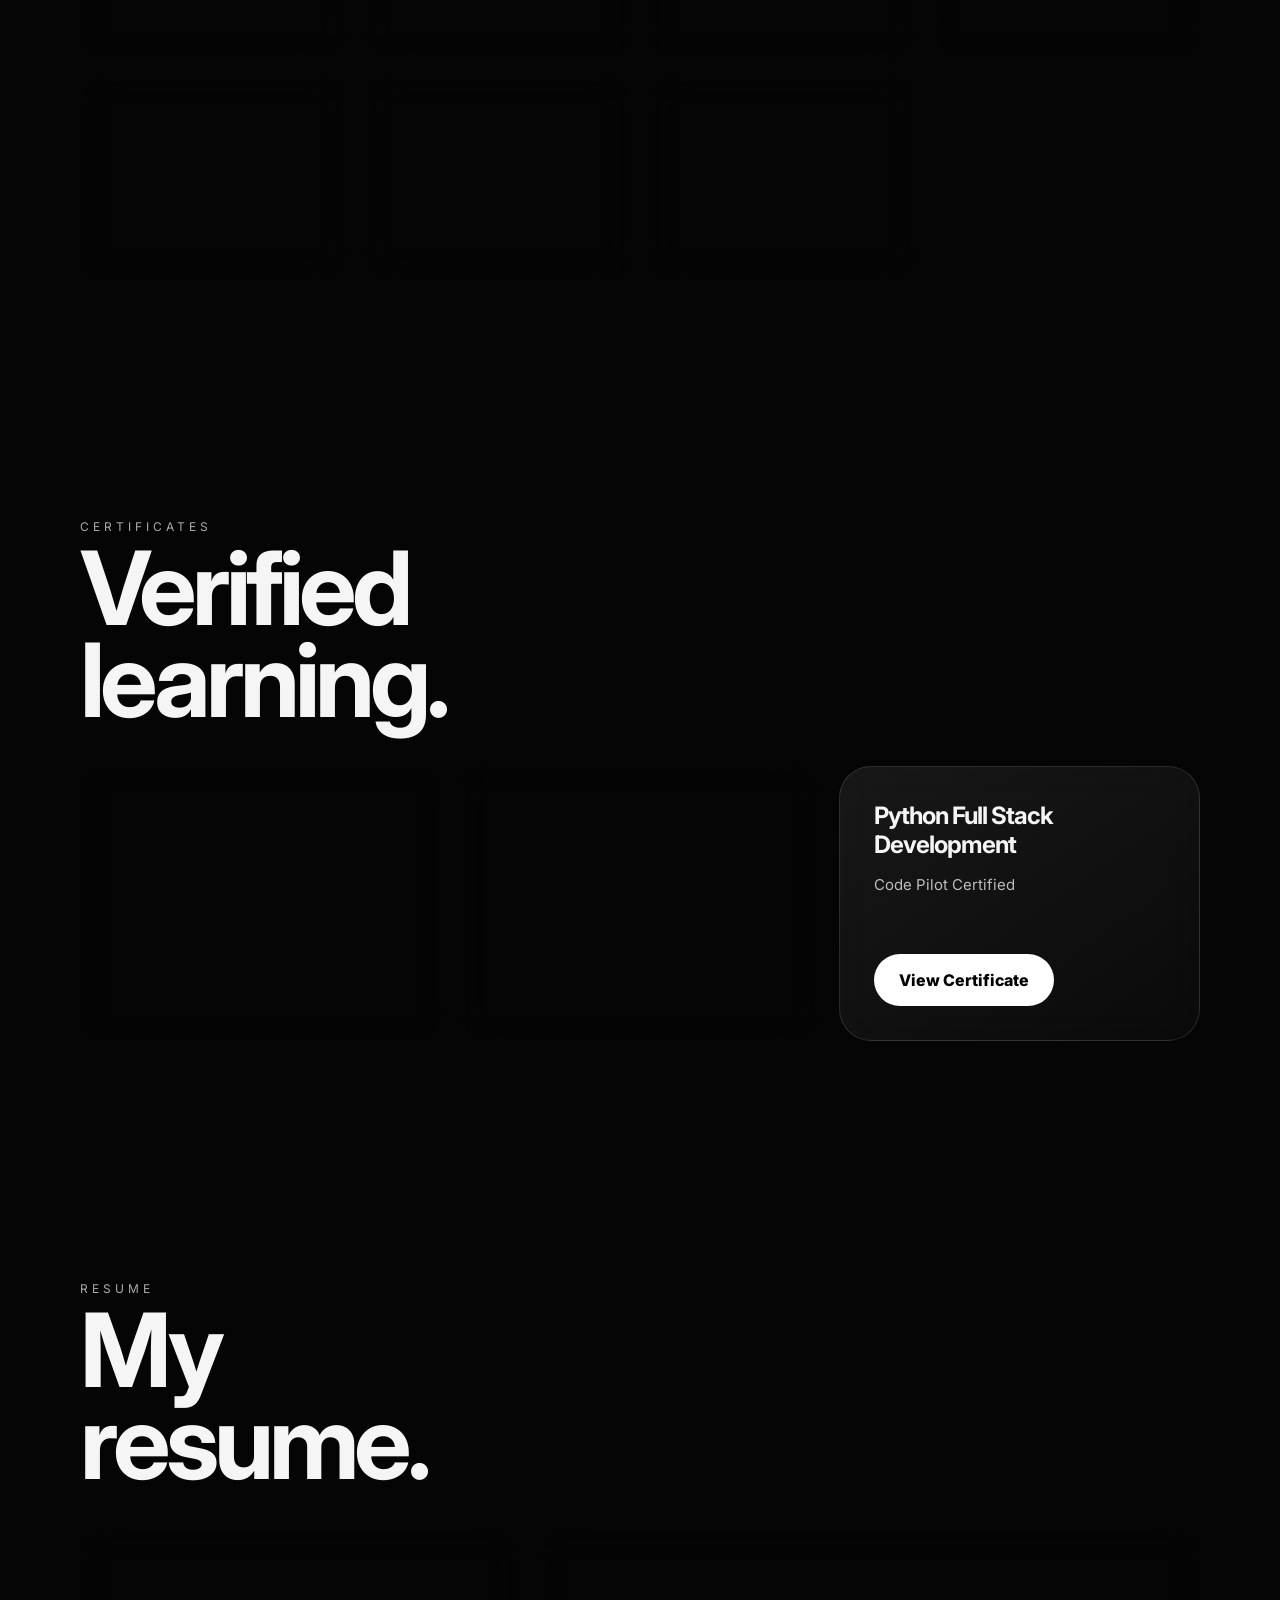
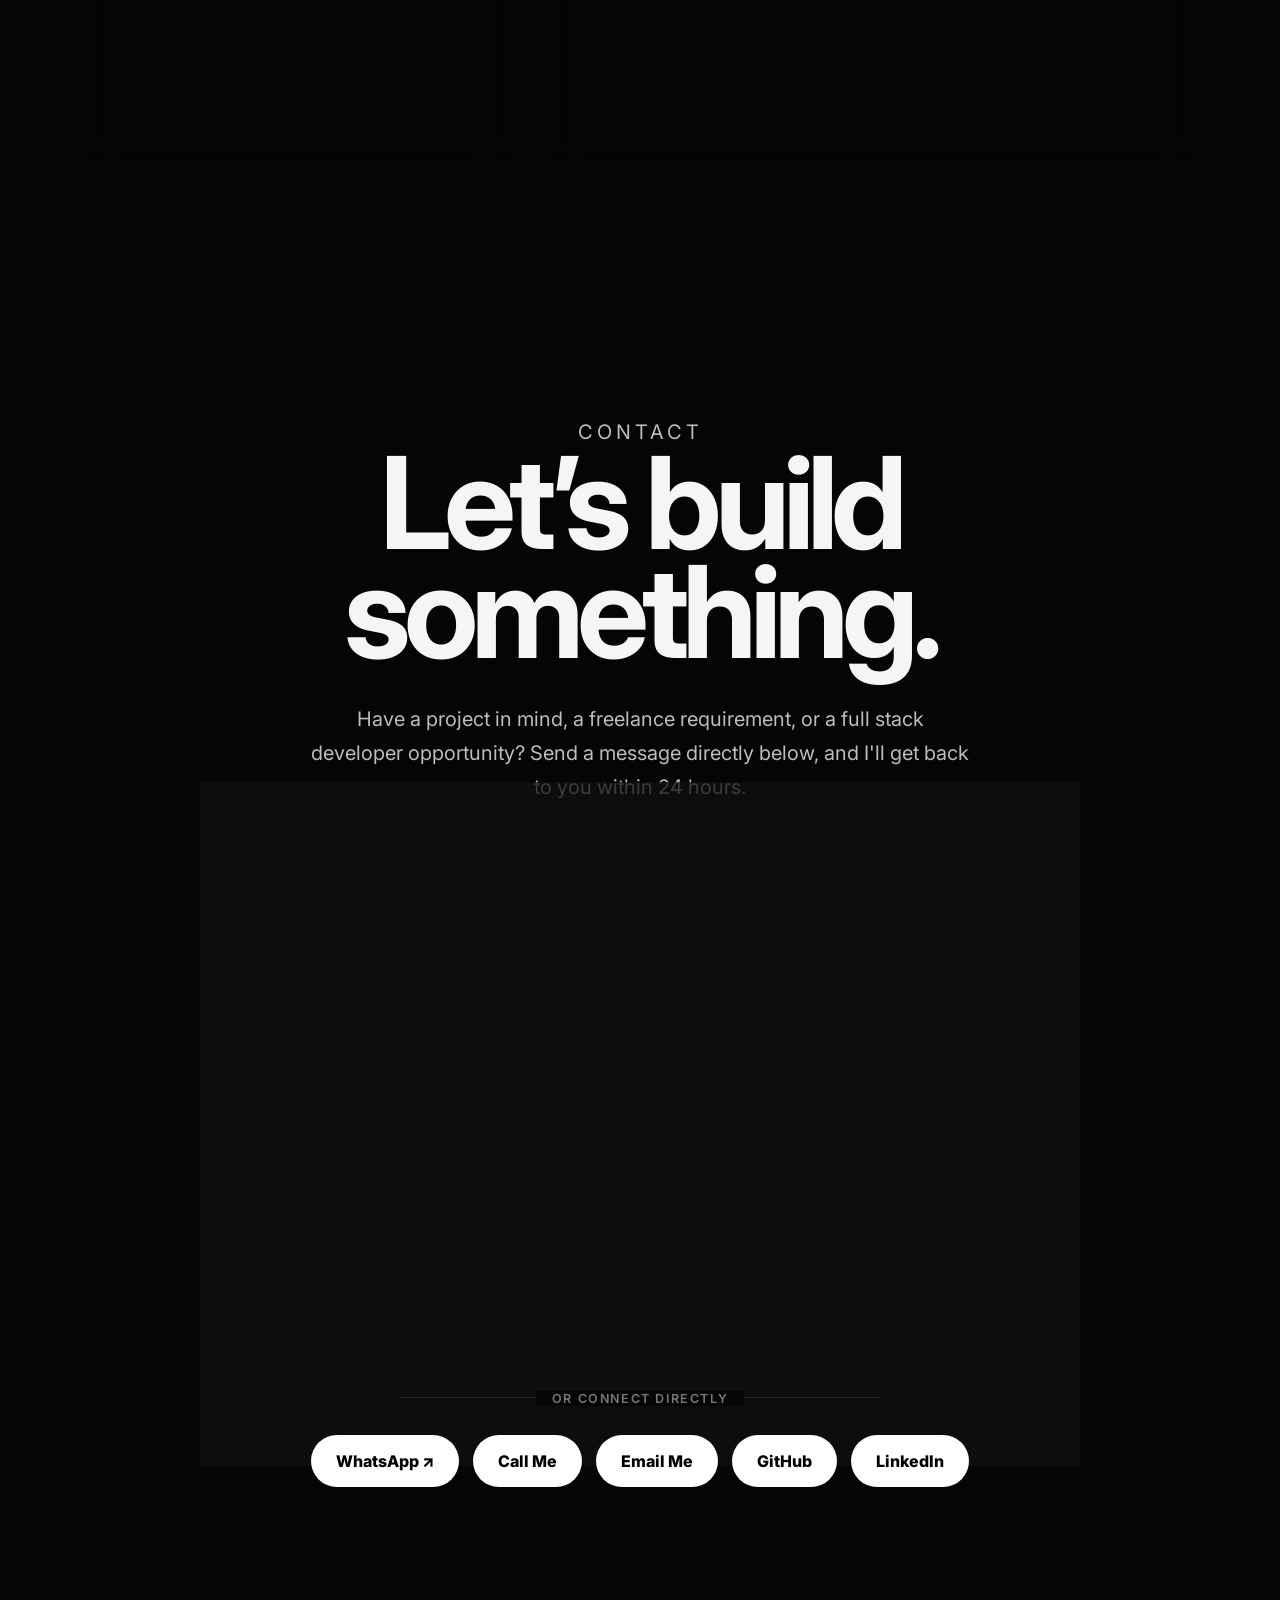
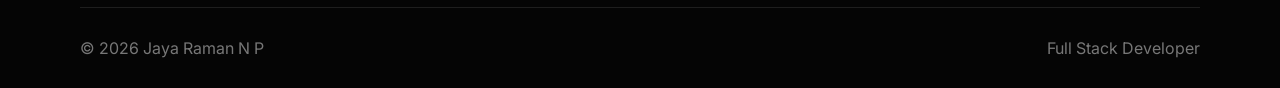
==== commit d330b443: "feat: add n8n to skills section" ====
--- a/index.html
+++ b/index.html
@@ -29,7 +29,7 @@
   <link rel="preconnect" href="https://fonts.gstatic.com" crossorigin>
   <link href="https://fonts.googleapis.com/css2?family=Inter:wght@300;400;500;600;700;800;900&display=swap" rel="stylesheet">
 
-  <link rel="stylesheet" href="index.css?v=23" />
+  <link rel="stylesheet" href="index.css?v=24" />
 </head>
 
 <body>
@@ -635,6 +635,7 @@
       <div class="card skill reveal"><span>20</span><h3>Hostinger</h3><p>Web hosting and deployment.</p></div>
       <div class="card skill reveal"><span>21</span><h3>TypeScript</h3><p>Strongly typed JavaScript.</p></div>
       <div class="card skill reveal"><span>22</span><h3>Next.js</h3><p>Full-stack React framework & SSR.</p></div>
+      <div class="card skill reveal"><span>23</span><h3>n8n</h3><p>Workflow automation & API integration.</p></div>
     </div>
   </section>
 
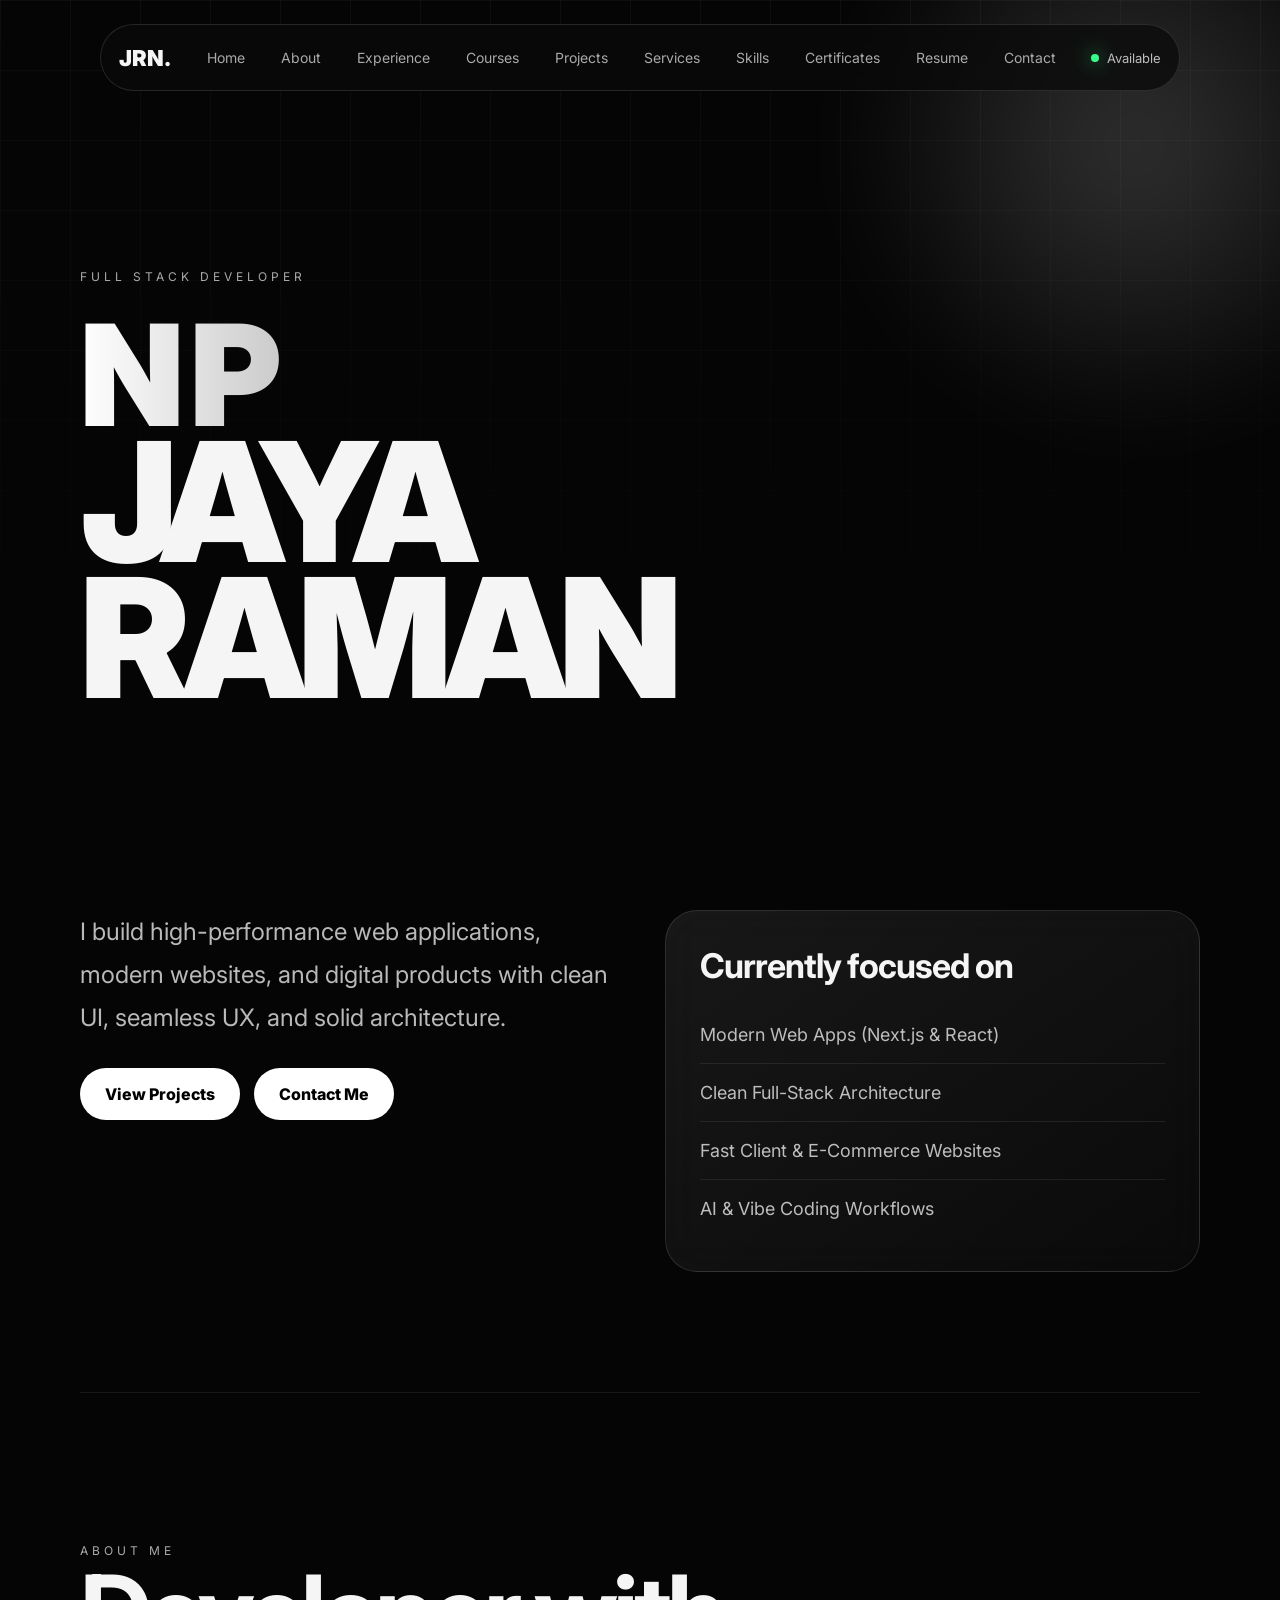
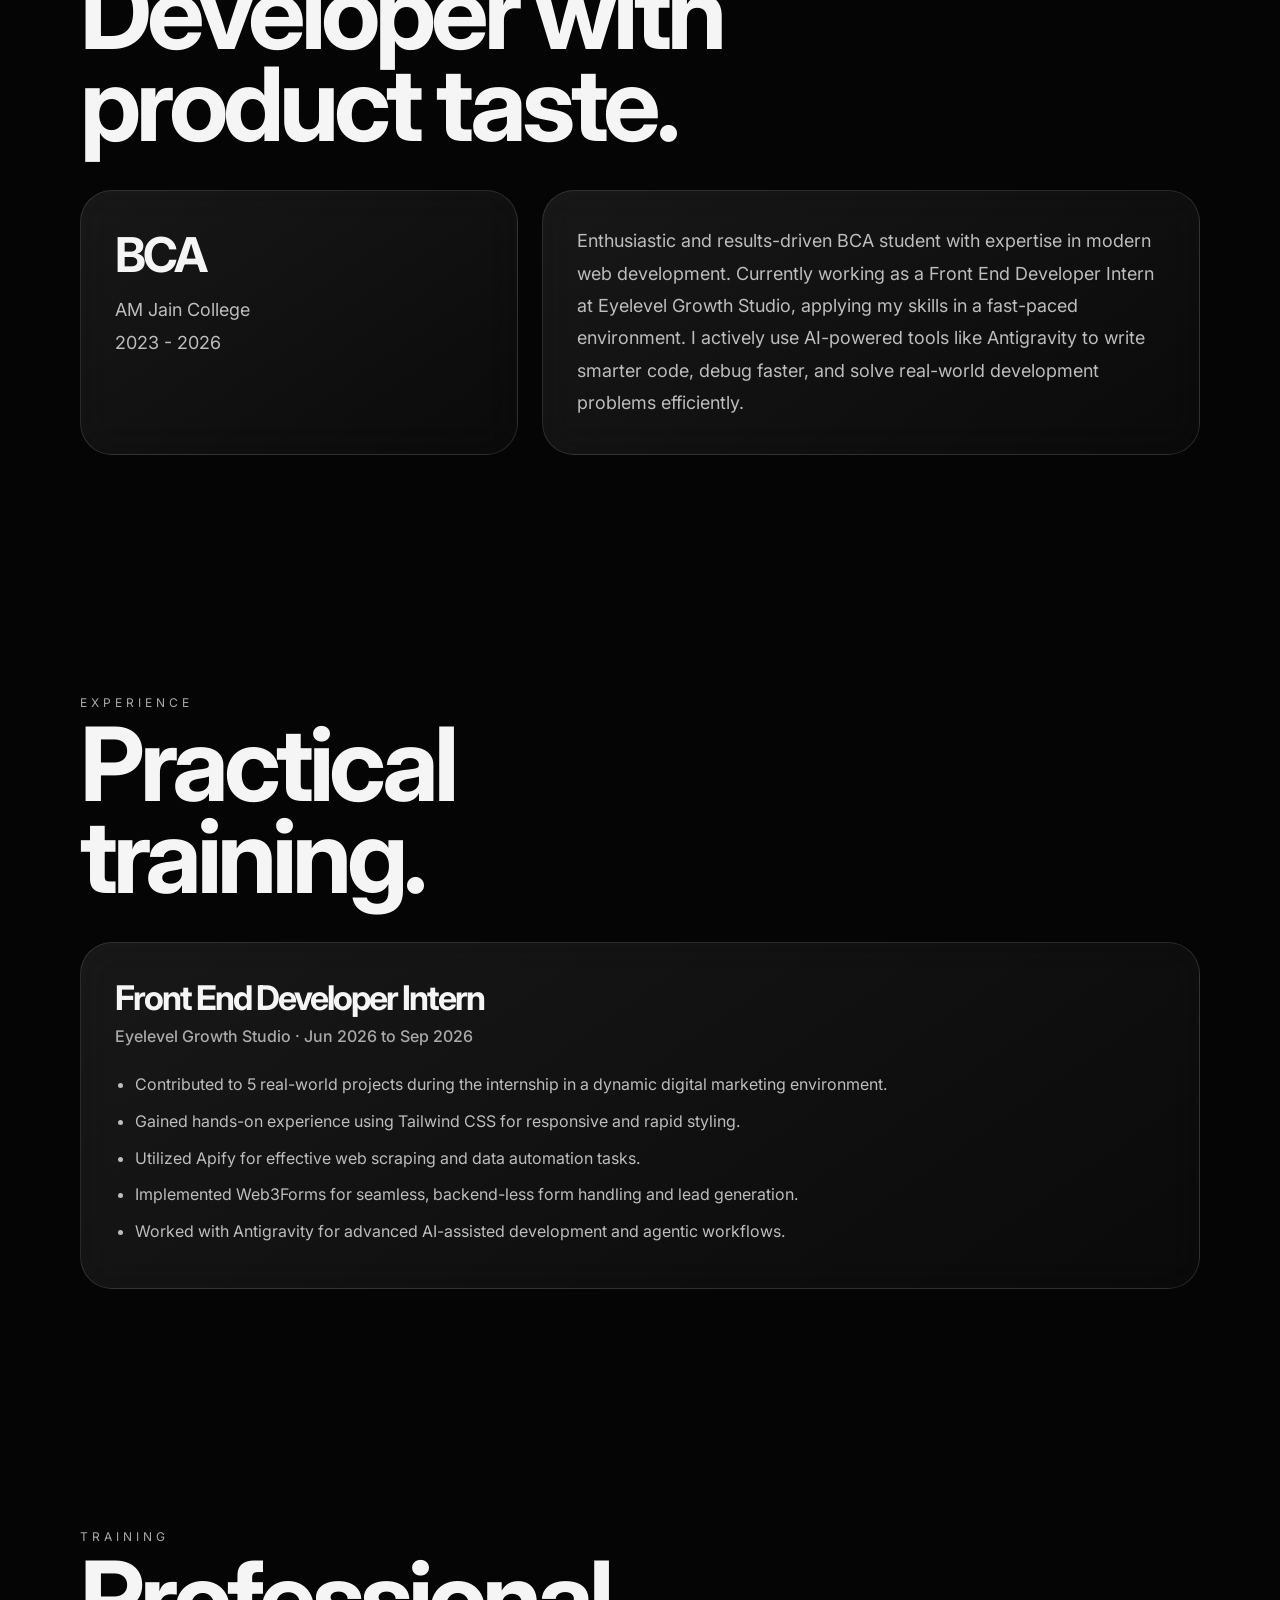
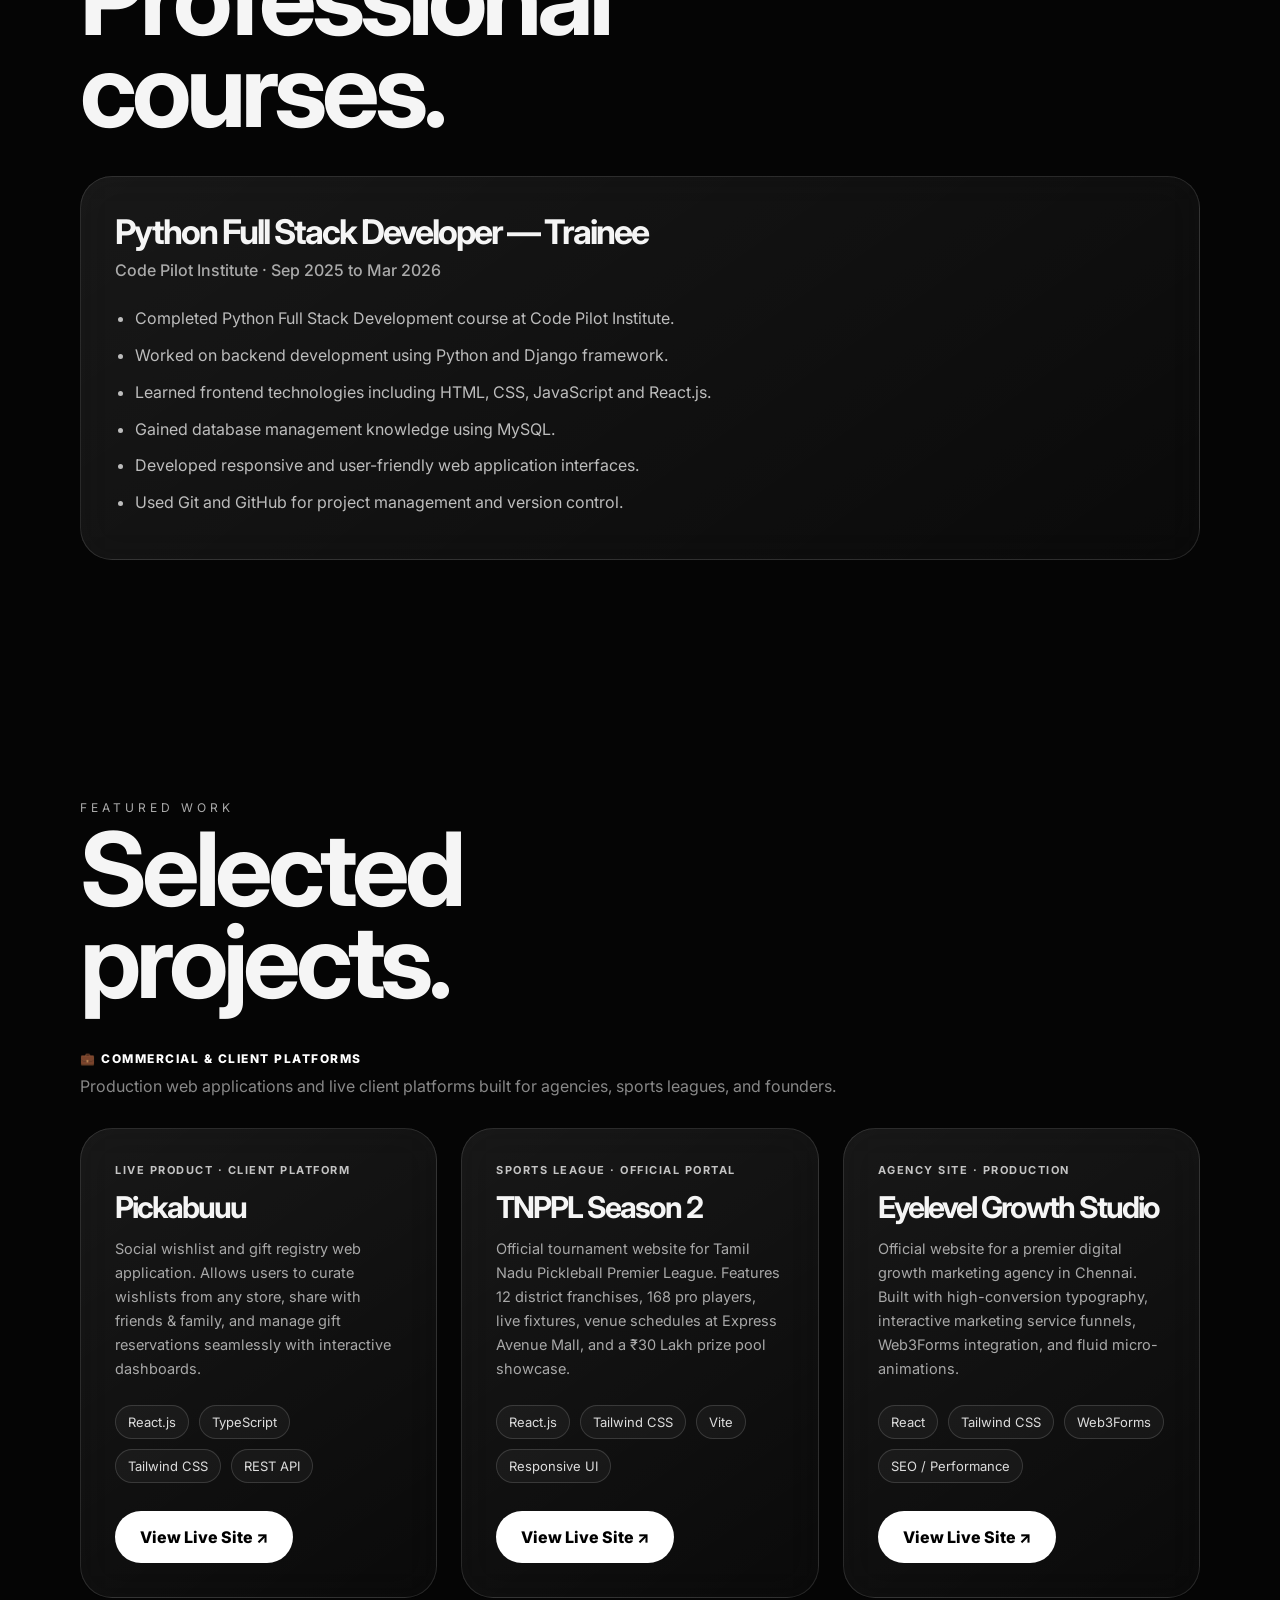
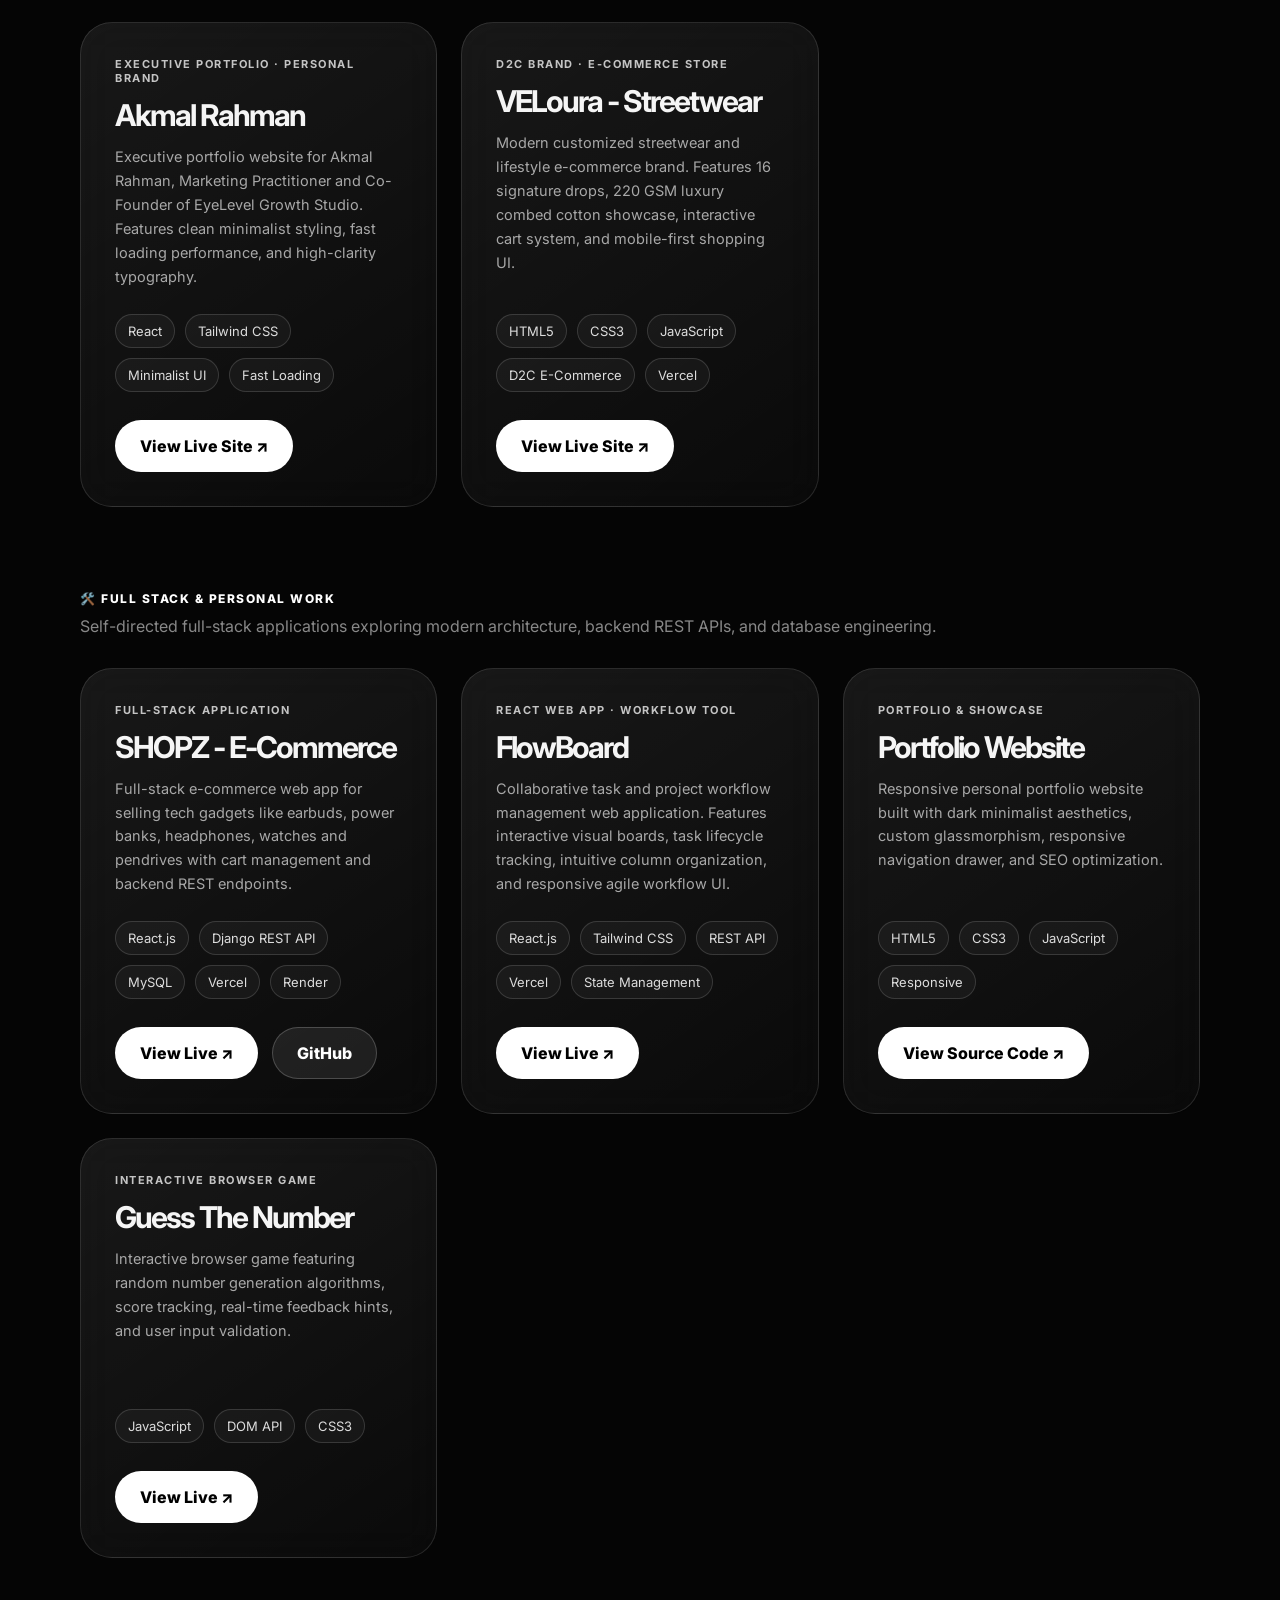
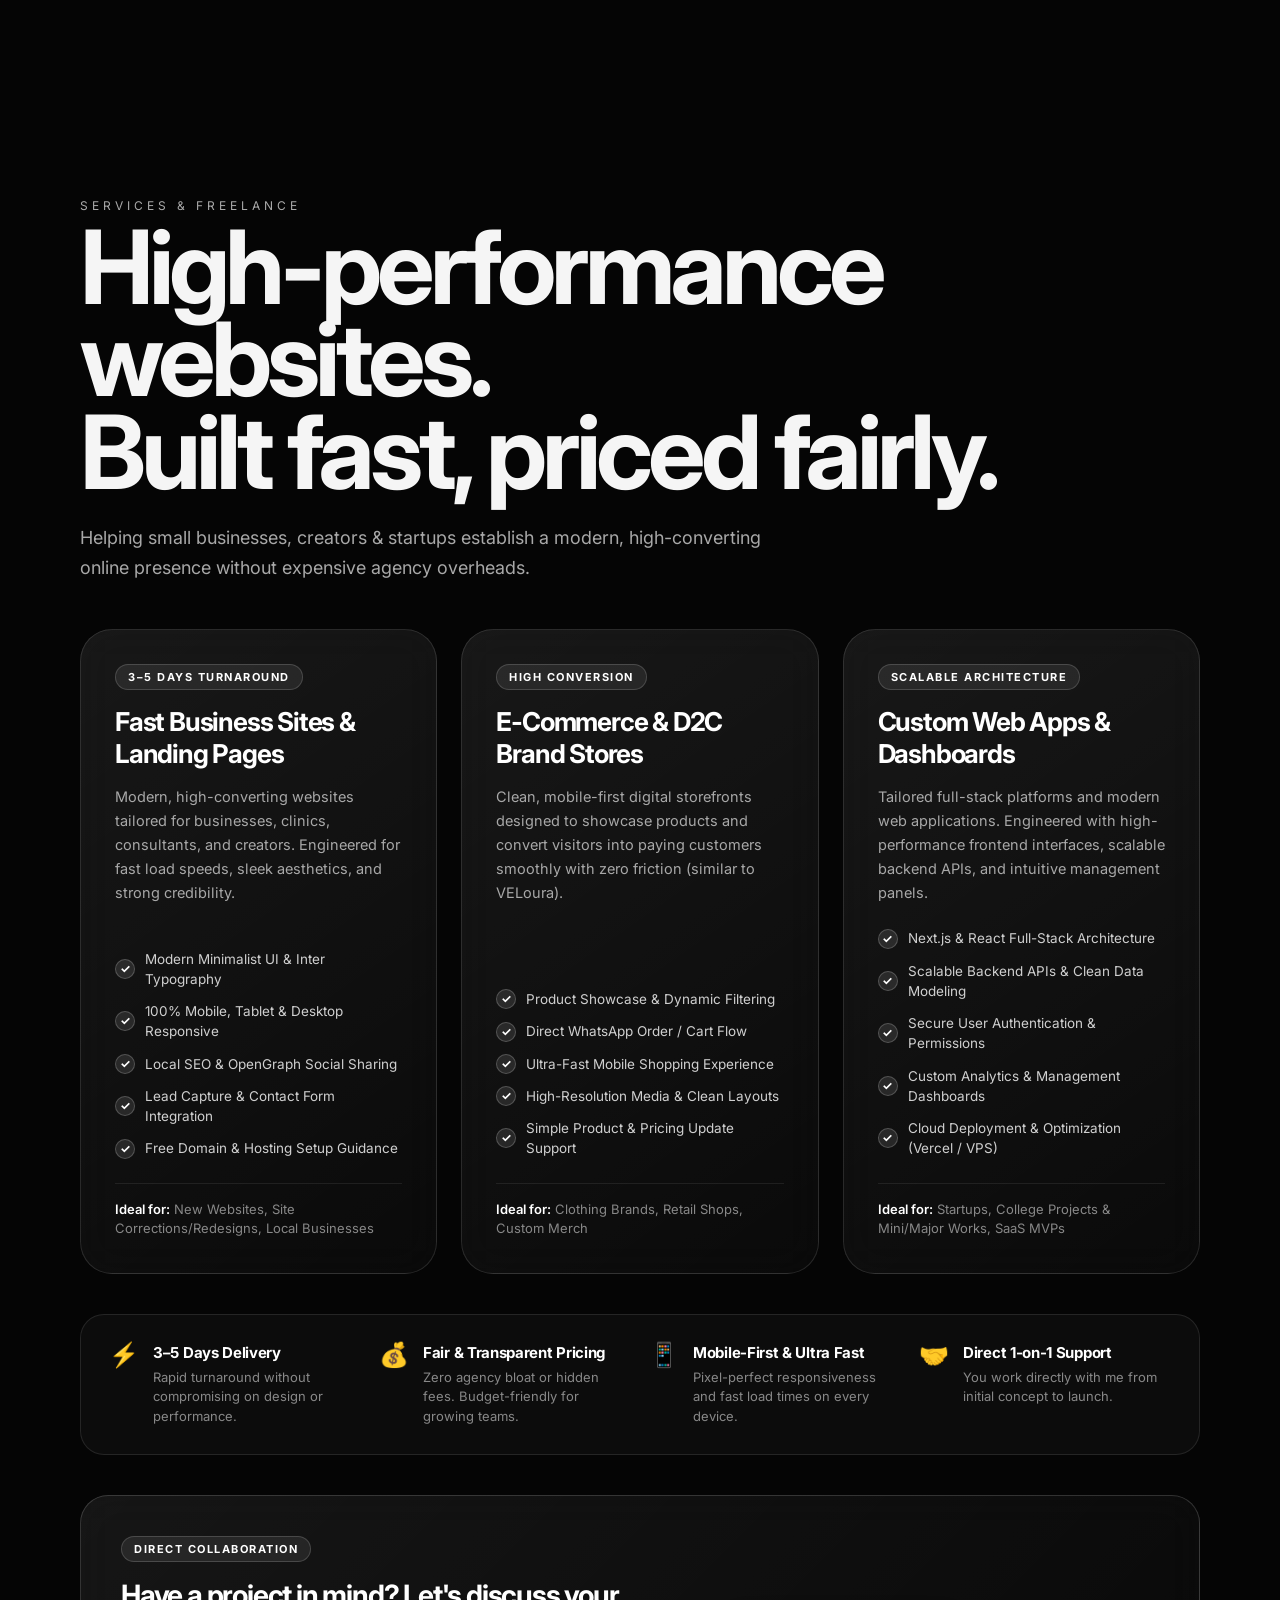
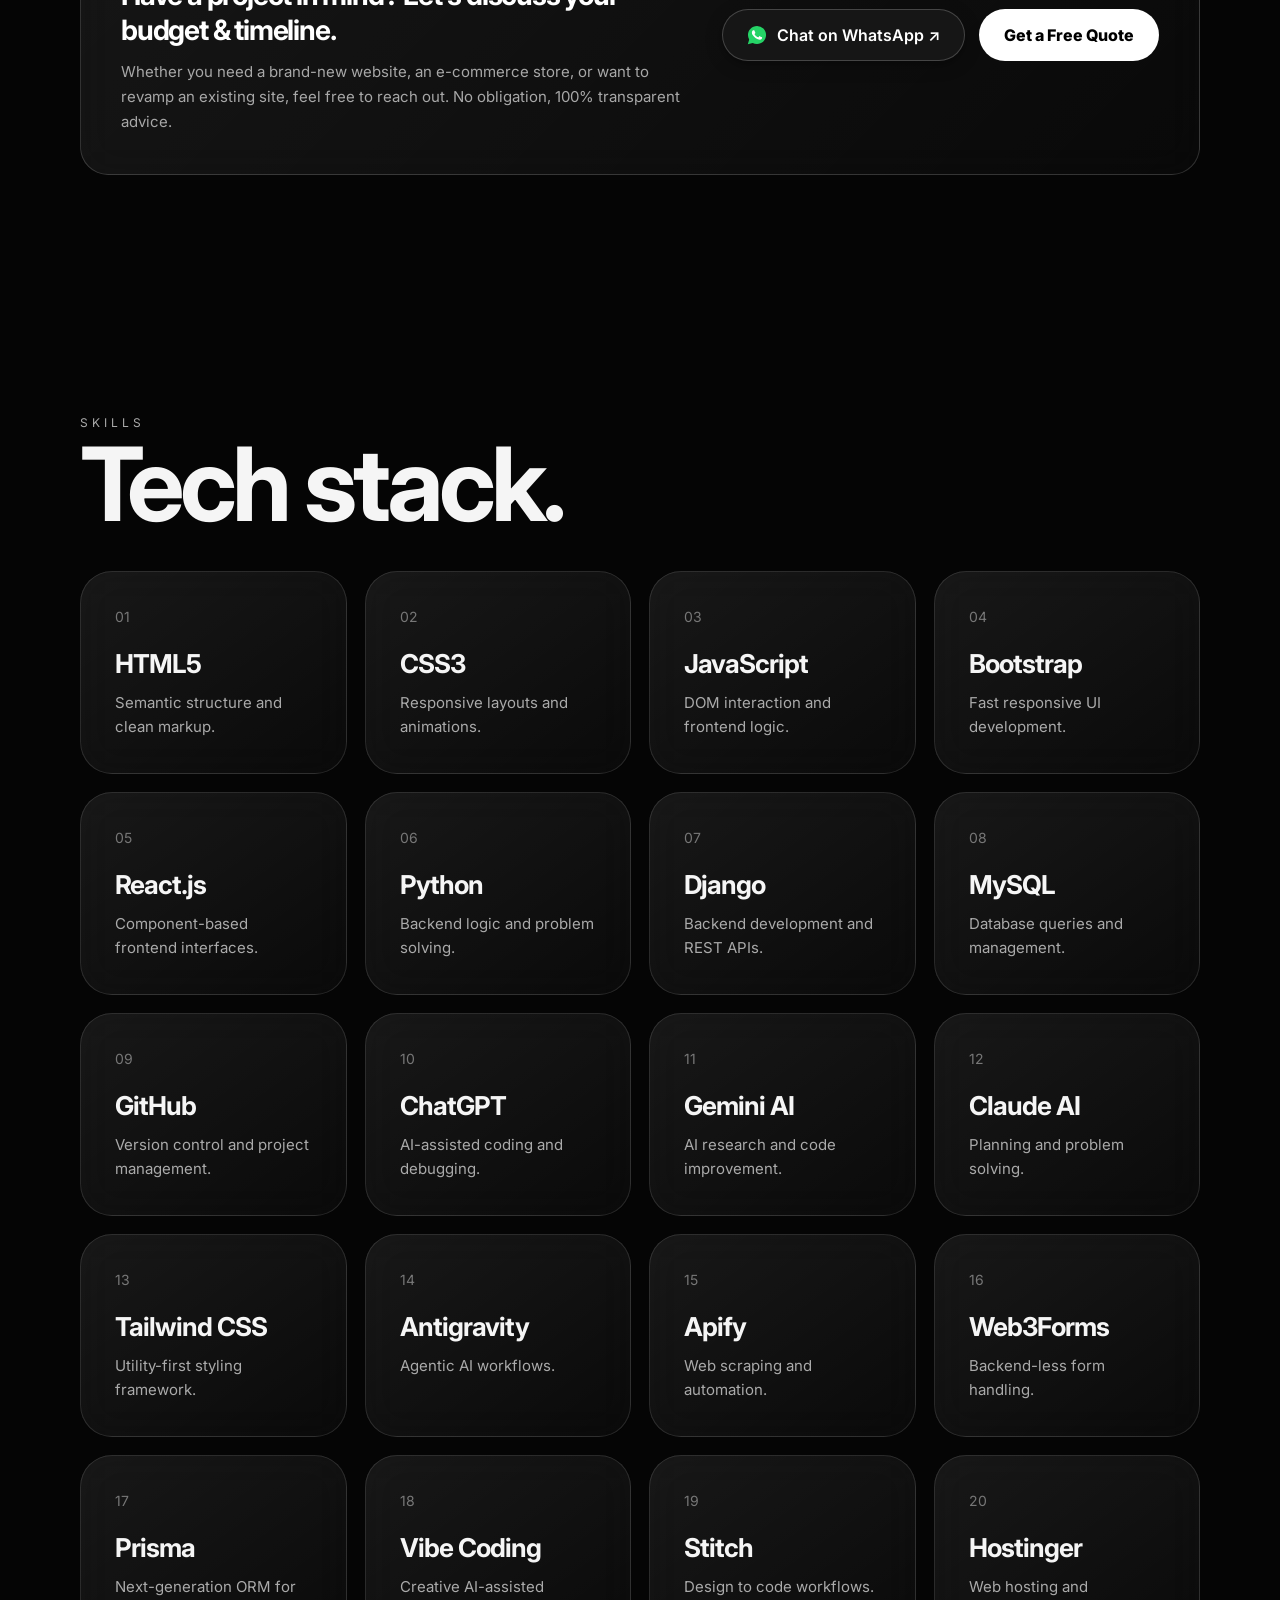
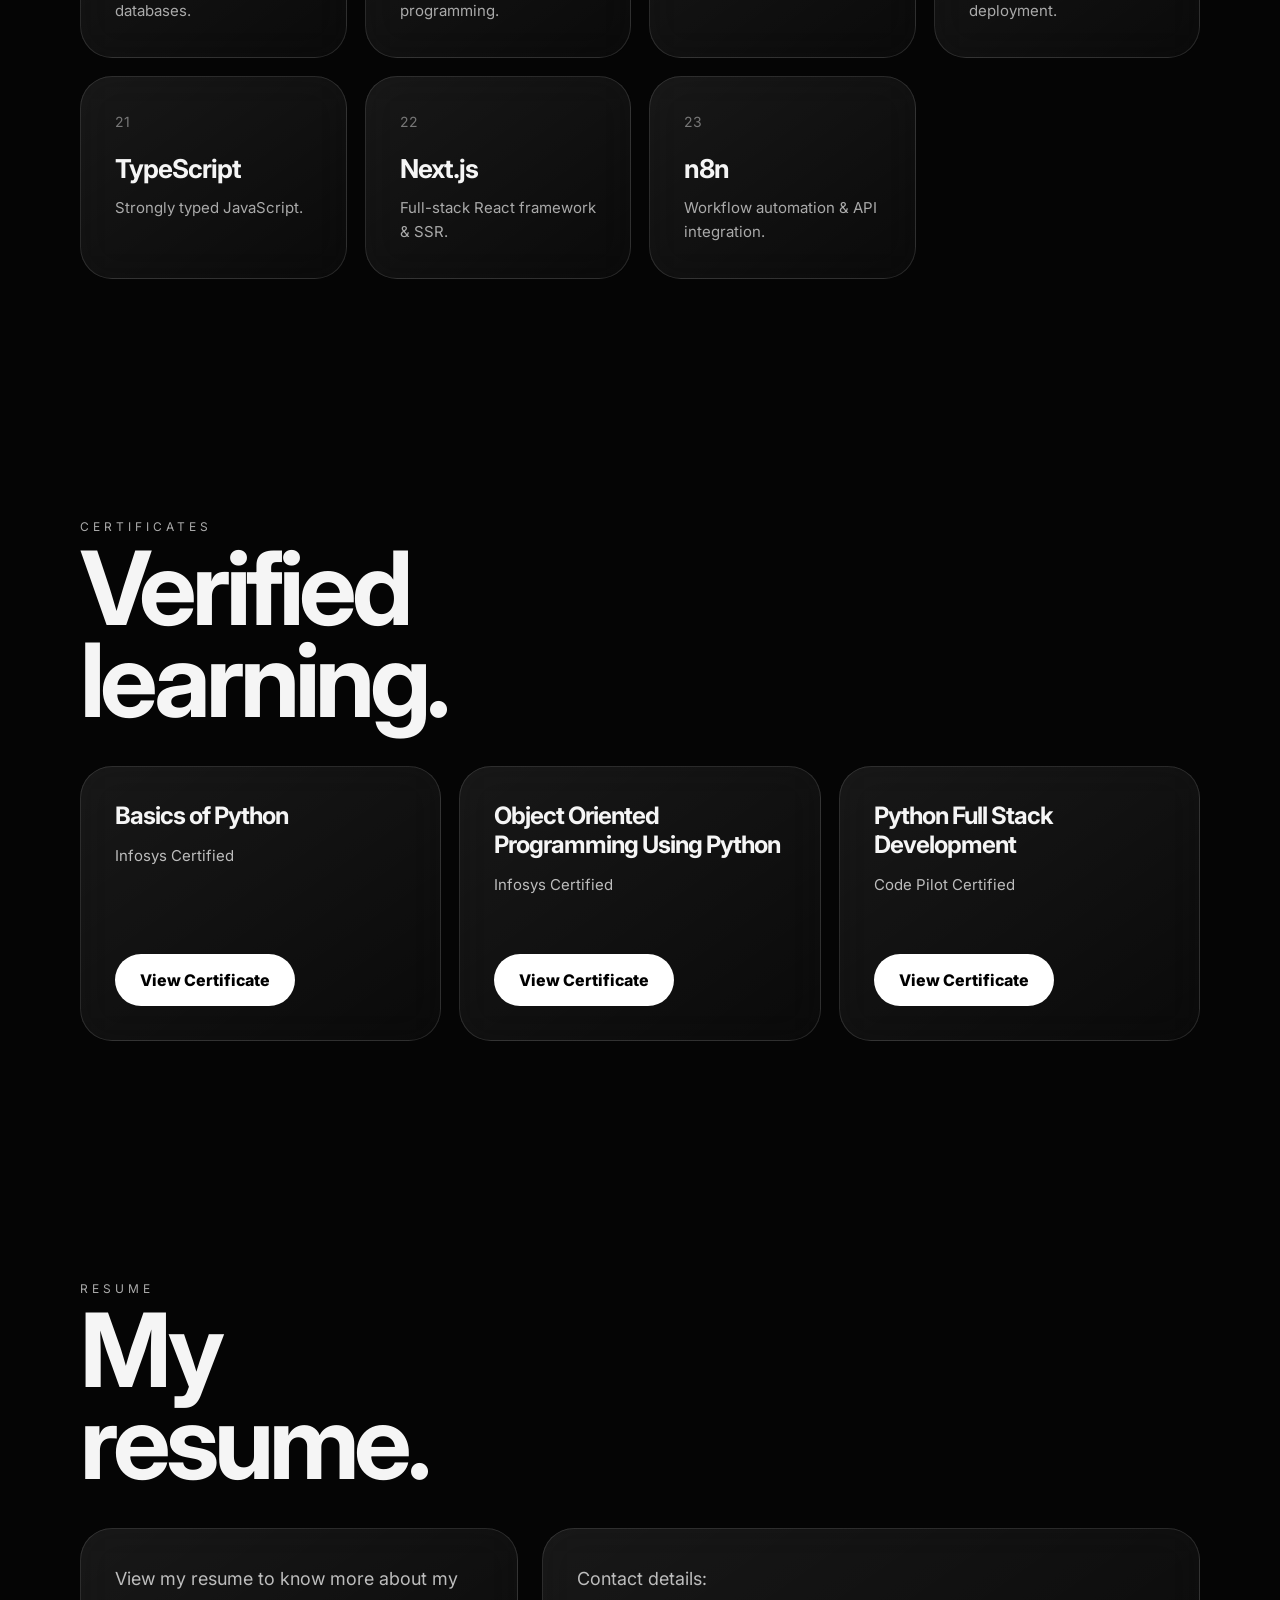
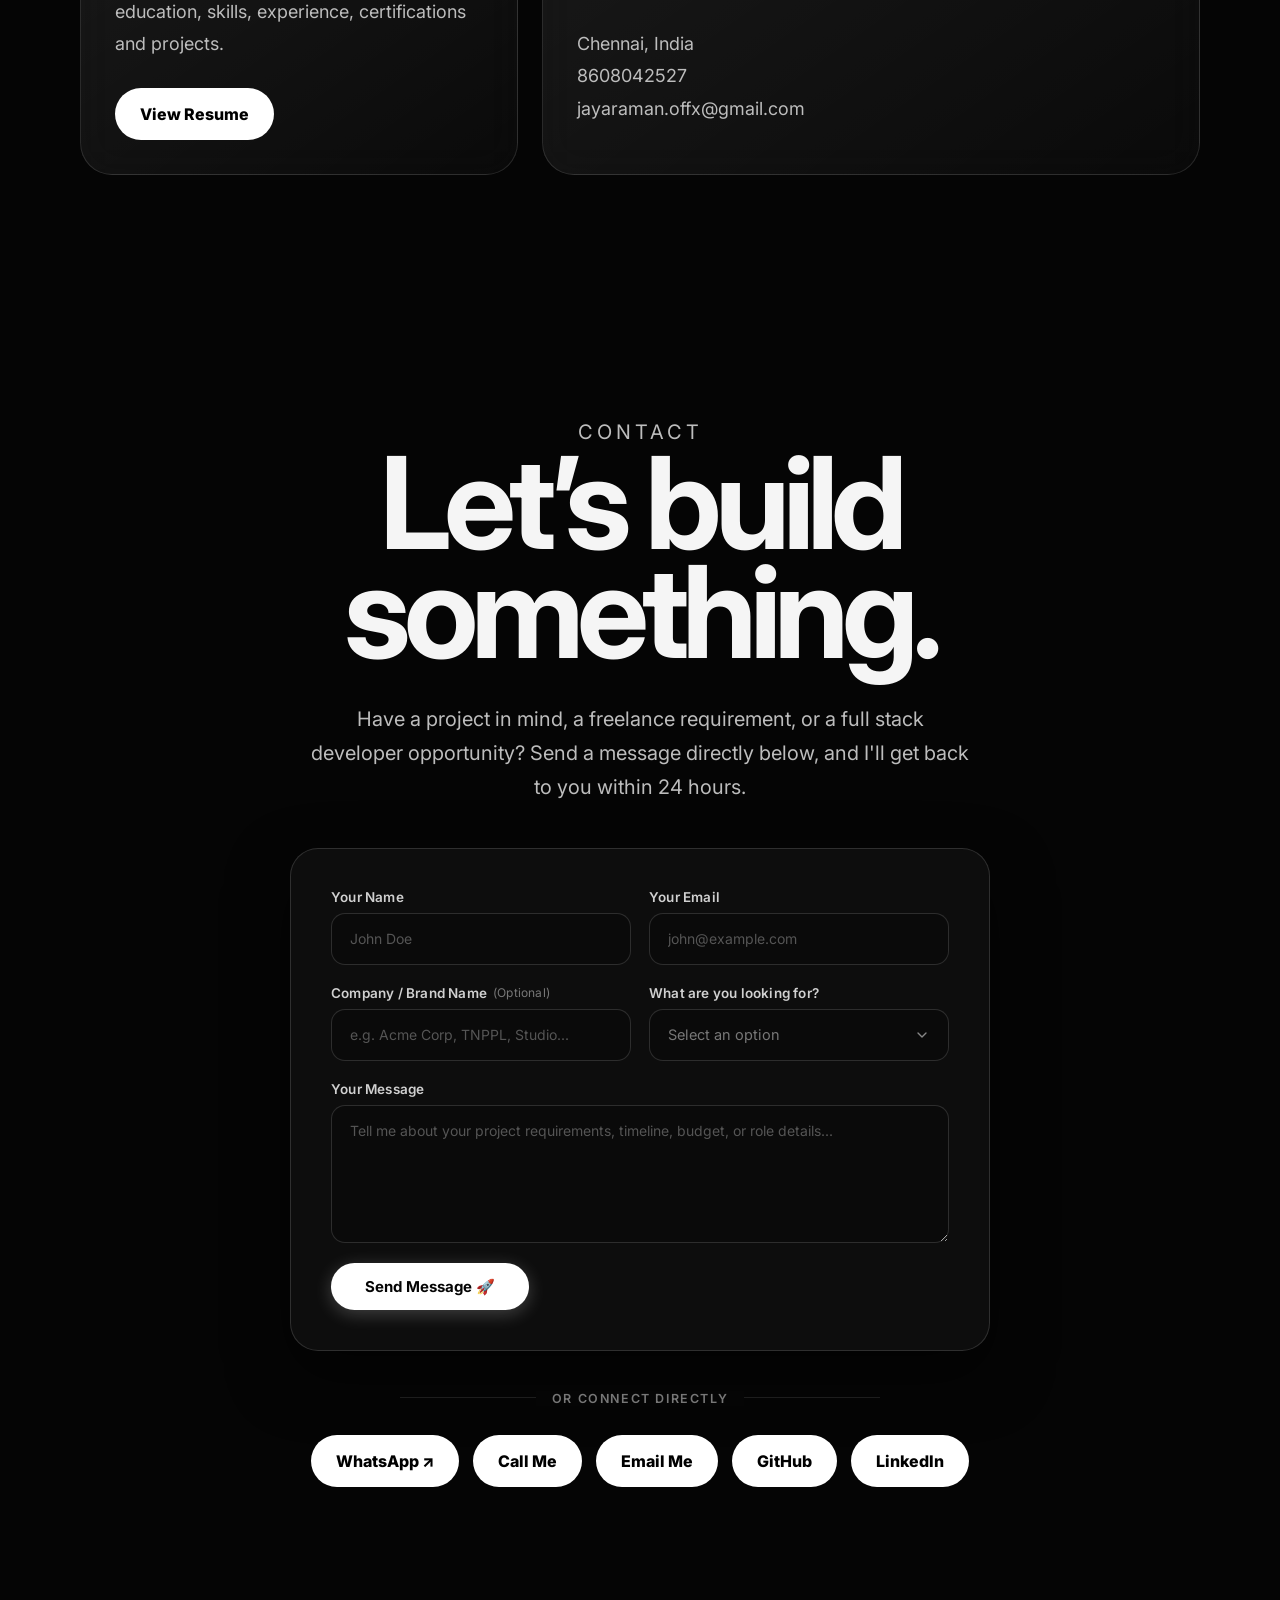
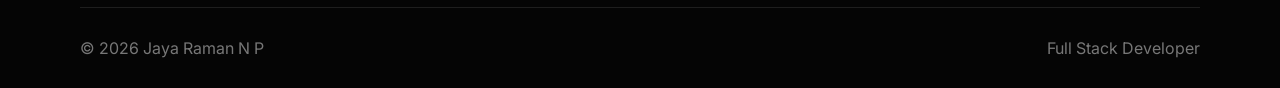
==== commit 97986499: "feat: add Workflow & Web Automation to contact dropdown" ====
--- a/index.html
+++ b/index.html
@@ -29,7 +29,7 @@
   <link rel="preconnect" href="https://fonts.gstatic.com" crossorigin>
   <link href="https://fonts.googleapis.com/css2?family=Inter:wght@300;400;500;600;700;800;900&display=swap" rel="stylesheet">
 
-  <link rel="stylesheet" href="index.css?v=24" />
+  <link rel="stylesheet" href="index.css?v=25" />
 </head>
 
 <body>
@@ -754,6 +754,7 @@
               <div class="custom-option" data-value="College Website Project" role="option">College Website Project</div>
               <div class="custom-option" data-value="E-Commerce / Online Store" role="option">E-Commerce / Online Store</div>
               <div class="custom-option" data-value="Android App Development" role="option">Android App Development</div>
+              <div class="custom-option" data-value="Workflow & Web Automation" role="option">Workflow & Web Automation</div>
               <div class="custom-option" data-value="Job or Internship Opportunity" role="option">Job / Internship Opportunity</div>
               <div class="custom-option" data-value="Other" role="option">Other / General Discussion</div>
             </div>
